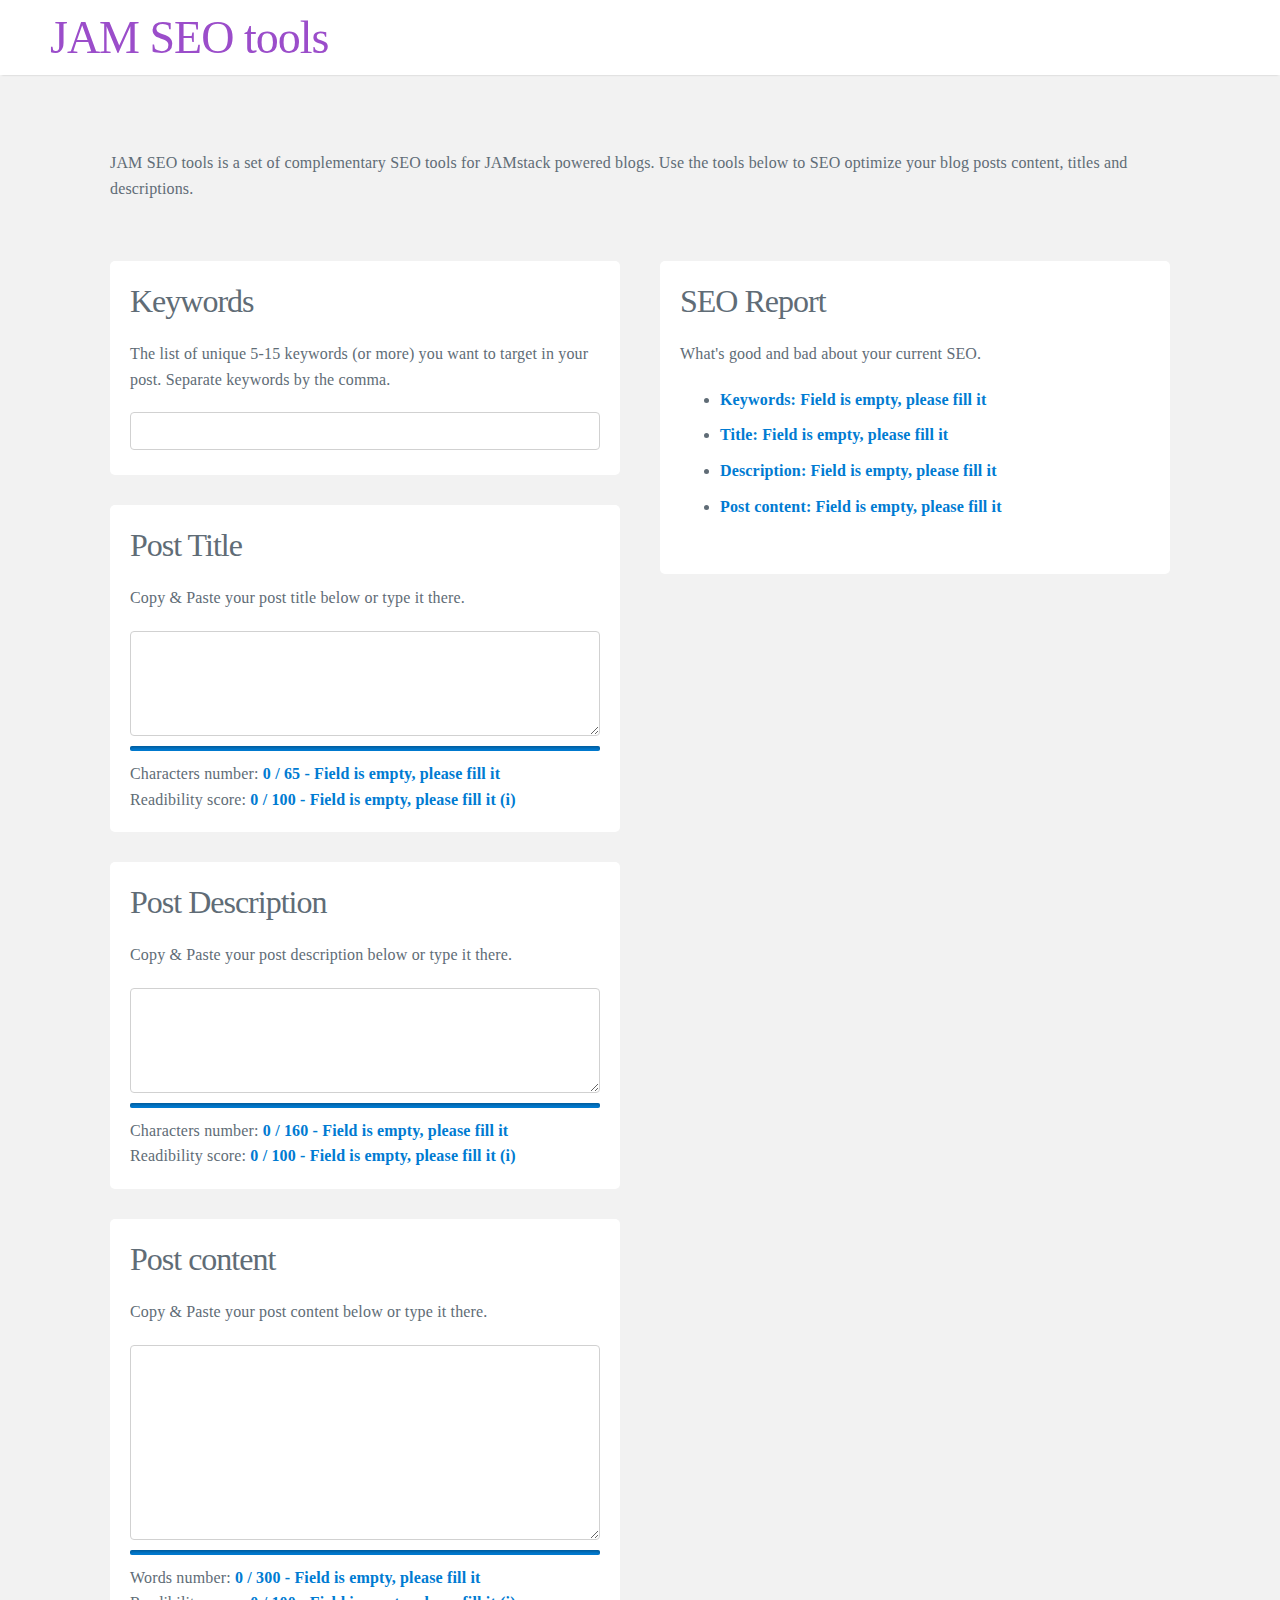
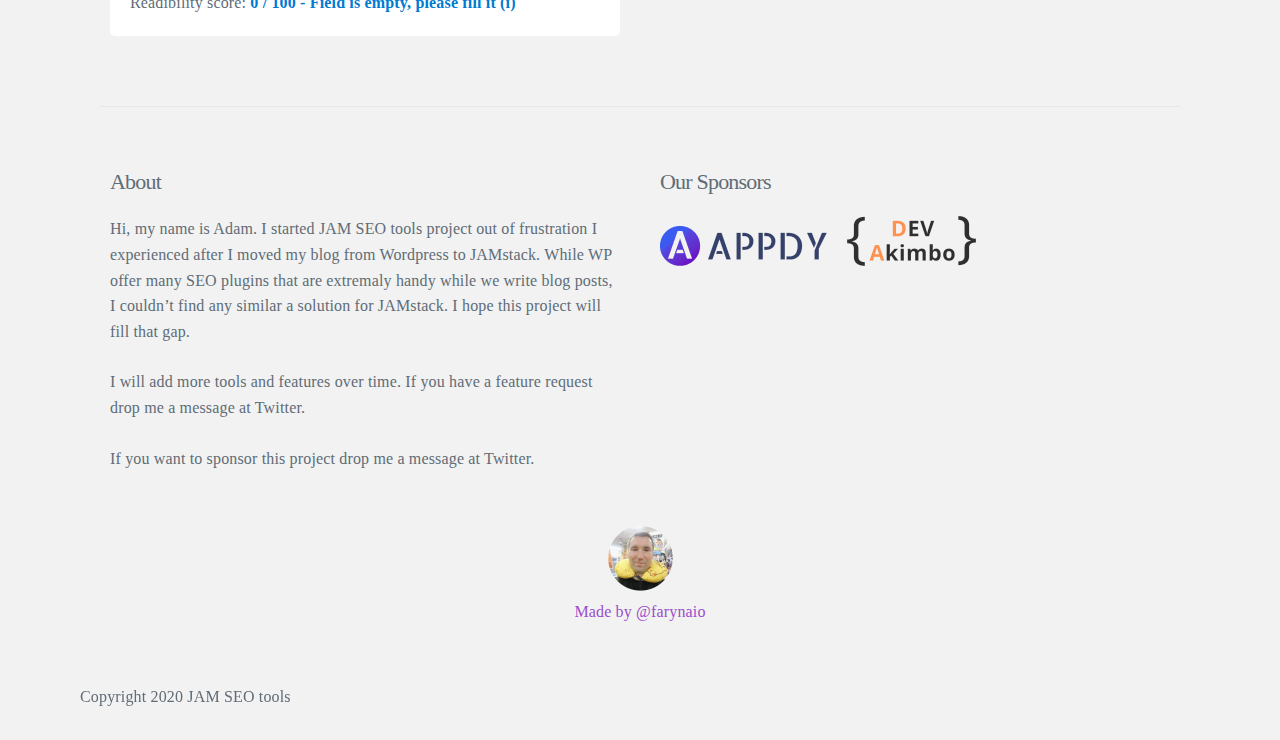
==== index.html @ 14923f4f "Updates" ====
<!DOCTYPE html><html lang="en"><head><meta charSet="utf-8"/><meta http-equiv="x-ua-compatible" content="ie=edge"/><meta name="viewport" content="width=device-width, initial-scale=1, shrink-to-fit=no"/><style data-href="/styles.03d7f6e89a02304f1a7d.css">*,:after,:before{box-sizing:inherit}html{box-sizing:border-box;font-size:62.5%}body{color:#606c76;font-family:Roboto,Helvetica Neue,Helvetica,Arial,sans-serif;font-size:1.6em;font-weight:300;letter-spacing:.01em;line-height:1.6}.button,button,input[type=button],input[type=reset],input[type=submit]{background-color:#9b4dca;border:.1rem solid #9b4dca;border-radius:.4rem;color:#fff;cursor:pointer;display:inline-block;font-size:1.1rem;font-weight:700;height:3.8rem;letter-spacing:.1rem;line-height:3.8rem;padding:0 3rem;text-align:center;text-decoration:none;text-transform:uppercase;white-space:nowrap}.button:focus,.button:hover,button:focus,button:hover,input[type=button]:focus,input[type=button]:hover,input[type=reset]:focus,input[type=reset]:hover,input[type=submit]:focus,input[type=submit]:hover{background-color:#606c76;border-color:#606c76;color:#fff;outline:0}.button[disabled],button[disabled],input[type=button][disabled],input[type=reset][disabled],input[type=submit][disabled]{cursor:default;opacity:.5}.button[disabled]:focus,.button[disabled]:hover,button[disabled]:focus,button[disabled]:hover,input[type=button][disabled]:focus,input[type=button][disabled]:hover,input[type=reset][disabled]:focus,input[type=reset][disabled]:hover,input[type=submit][disabled]:focus,input[type=submit][disabled]:hover{background-color:#9b4dca;border-color:#9b4dca}.button.button-outline,button.button-outline,input[type=button].button-outline,input[type=reset].button-outline,input[type=submit].button-outline{background-color:transparent;color:#9b4dca}.button.button-outline:focus,.button.button-outline:hover,button.button-outline:focus,button.button-outline:hover,input[type=button].button-outline:focus,input[type=button].button-outline:hover,input[type=reset].button-outline:focus,input[type=reset].button-outline:hover,input[type=submit].button-outline:focus,input[type=submit].button-outline:hover{background-color:transparent;border-color:#606c76;color:#606c76}.button.button-outline[disabled]:focus,.button.button-outline[disabled]:hover,button.button-outline[disabled]:focus,button.button-outline[disabled]:hover,input[type=button].button-outline[disabled]:focus,input[type=button].button-outline[disabled]:hover,input[type=reset].button-outline[disabled]:focus,input[type=reset].button-outline[disabled]:hover,input[type=submit].button-outline[disabled]:focus,input[type=submit].button-outline[disabled]:hover{border-color:inherit;color:#9b4dca}.button.button-clear,button.button-clear,input[type=button].button-clear,input[type=reset].button-clear,input[type=submit].button-clear{background-color:transparent;border-color:transparent;color:#9b4dca}.button.button-clear:focus,.button.button-clear:hover,button.button-clear:focus,button.button-clear:hover,input[type=button].button-clear:focus,input[type=button].button-clear:hover,input[type=reset].button-clear:focus,input[type=reset].button-clear:hover,input[type=submit].button-clear:focus,input[type=submit].button-clear:hover{background-color:transparent;border-color:transparent;color:#606c76}.button.button-clear[disabled]:focus,.button.button-clear[disabled]:hover,button.button-clear[disabled]:focus,button.button-clear[disabled]:hover,input[type=button].button-clear[disabled]:focus,input[type=button].button-clear[disabled]:hover,input[type=reset].button-clear[disabled]:focus,input[type=reset].button-clear[disabled]:hover,input[type=submit].button-clear[disabled]:focus,input[type=submit].button-clear[disabled]:hover{color:#9b4dca}hr{border:0;border-top:.1rem solid #f4f5f6;margin:3rem 0}input:not([type]),input[type=color],input[type=date],input[type=datetime-local],input[type=datetime],input[type=email],input[type=month],input[type=number],input[type=password],input[type=search],input[type=tel],input[type=text],input[type=url],input[type=week],select,textarea{-webkit-appearance:none;background-color:transparent;border:.1rem solid #d1d1d1;border-radius:.4rem;box-shadow:none;box-sizing:inherit;height:3.8rem;padding:.6rem 1rem .7rem;width:100%}input:not([type]):focus,input[type=color]:focus,input[type=date]:focus,input[type=datetime-local]:focus,input[type=datetime]:focus,input[type=email]:focus,input[type=month]:focus,input[type=number]:focus,input[type=password]:focus,input[type=search]:focus,input[type=tel]:focus,input[type=text]:focus,input[type=url]:focus,input[type=week]:focus,select:focus,textarea:focus{border-color:#9b4dca;outline:0}select{background:url('data:image/svg+xml;utf8,<svg xmlns="http://www.w3.org/2000/svg" viewBox="0 0 30 8" width="30"><path fill="%23d1d1d1" d="M0,0l6,8l6-8"/></svg>') 100% no-repeat;padding-right:3rem}select:focus{background-image:url('data:image/svg+xml;utf8,<svg xmlns="http://www.w3.org/2000/svg" viewBox="0 0 30 8" width="30"><path fill="%239b4dca" d="M0,0l6,8l6-8"/></svg>')}select[multiple]{background:none;height:auto}textarea{min-height:6.5rem}label,legend{display:block;font-size:1.6rem;font-weight:700;margin-bottom:.5rem}fieldset{border-width:0;padding:0}input[type=checkbox],input[type=radio]{display:inline}.label-inline{display:inline-block;font-weight:400;margin-left:.5rem}.container{margin:0 auto;max-width:112rem;padding:0 2rem;position:relative;width:100%}.row{display:flex;flex-direction:column;width:100%}.row,.row.row-no-padding,.row.row-no-padding>.column{padding:0}.row.row-wrap{flex-wrap:wrap}.row.row-top{align-items:flex-start}.row.row-bottom{align-items:flex-end}.row.row-center{align-items:center}.row.row-stretch{align-items:stretch}.row.row-baseline{align-items:baseline}.row .column{display:block;flex:1 1 auto;margin-left:0;max-width:100%;width:100%}.row .column.column-offset-10{margin-left:10%}.row .column.column-offset-20{margin-left:20%}.row .column.column-offset-25{margin-left:25%}.row .column.column-offset-33,.row .column.column-offset-34{margin-left:33.3333%}.row .column.column-offset-40{margin-left:40%}.row .column.column-offset-50{margin-left:50%}.row .column.column-offset-60{margin-left:60%}.row .column.column-offset-66,.row .column.column-offset-67{margin-left:66.6666%}.row .column.column-offset-75{margin-left:75%}.row .column.column-offset-80{margin-left:80%}.row .column.column-offset-90{margin-left:90%}.row .column.column-10{flex:0 0 10%;max-width:10%}.row .column.column-20{flex:0 0 20%;max-width:20%}.row .column.column-25{flex:0 0 25%;max-width:25%}.row .column.column-33,.row .column.column-34{flex:0 0 33.3333%;max-width:33.3333%}.row .column.column-40{flex:0 0 40%;max-width:40%}.row .column.column-50{flex:0 0 50%;max-width:50%}.row .column.column-60{flex:0 0 60%;max-width:60%}.row .column.column-66,.row .column.column-67{flex:0 0 66.6666%;max-width:66.6666%}.row .column.column-75{flex:0 0 75%;max-width:75%}.row .column.column-80{flex:0 0 80%;max-width:80%}.row .column.column-90{flex:0 0 90%;max-width:90%}.row .column .column-top{align-self:flex-start}.row .column .column-bottom{align-self:flex-end}.row .column .column-center{align-self:center}@media (min-width:40rem){.row{flex-direction:row;margin-left:-1rem;width:calc(100% + 2rem)}.row .column{margin-bottom:inherit;padding:0 1rem}}img{max-width:100%}a{color:#9b4dca;text-decoration:none}a:focus,a:hover{color:#606c76}.button,button,dd,dt,li{margin-bottom:1rem}fieldset,input,select,textarea{margin-bottom:1.5rem}blockquote,dl,figure,form,ol,p,pre,table,ul{margin-bottom:2.5rem}b,strong{font-weight:700}p{margin-top:0}h1,h2,h3,h4,h5,h6{font-weight:300;letter-spacing:-.1rem;margin-bottom:2rem;margin-top:0}h1{font-size:4.6rem;line-height:1.2}h2{font-size:3.6rem;line-height:1.25}h3{font-size:2.8rem;line-height:1.3}h4{font-size:2.2rem;letter-spacing:-.08rem;line-height:1.35}h5{font-size:1.8rem;letter-spacing:-.05rem;line-height:1.5}h6{font-size:1.6rem;letter-spacing:0;line-height:1.4}body{font-family:Rajdhani;background:#f2f2f2;margin:0}textarea{height:auto}input,textarea{font-family:Rajdhani;font-size:16px;color:#fff}.bold{font-weight:600}.box{padding:20px;border-radius:5px;margin-bottom:30px;background:#fff}.box p{margin-bottom:20px}.box h2{font-size:32px;line-height:40px}.container .row .column{max-width:100%}.report-colored{font-weight:600}.report-colored.empty{color:#007bd2}.report-colored.ok{color:#0cc34b}.report-colored.warn{color:#ffa700}.report-colored.error{color:#dd3811}.info{position:relative;cursor:help}.info:hover .tooltip{display:block}.tooltip{position:absolute;display:none;left:0;right:0;padding:10px;width:200px;height:100px;background:#fff;color:#606c76;z-index:1000;border:1px dashed #000}@media (min-width:40rem){.row .column{padding:0 2rem}}@font-face{font-family:Rajdhani;font-style:normal;font-display:swap;font-weight:400;src:url(/static/rajdhani-devanagari-400-normal-7cceccc30aea0e5b12dabc7e949dcc27.woff2) format("woff2"),url(/static/rajdhani-all-400-normal-070728e8e4121738df077ca58f9f8c74.woff) format("woff");unicode-range:U+0900-097f,U+1cd0-1cf6,U+1cf8-1cf9,U+200c-200d,U+20a8,U+20b9,U+25cc,U+a830-a839,U+a8e0-a8fb}@font-face{font-family:Rajdhani;font-style:normal;font-display:swap;font-weight:400;src:url(/static/rajdhani-latin-ext-400-normal-fae61af0973e22bbc3a00b58441e1508.woff2) format("woff2"),url(/static/rajdhani-all-400-normal-070728e8e4121738df077ca58f9f8c74.woff) format("woff");unicode-range:U+0100-024f,U+0259,U+1e??,U+2020,U+20a0-20ab,U+20ad-20cf,U+2113,U+2c60-2c7f,U+a720-a7ff}@font-face{font-family:Rajdhani;font-style:normal;font-display:swap;font-weight:400;src:url(/static/rajdhani-latin-400-normal-bacbead53f401d3aaae49fc416bdc5ad.woff2) format("woff2"),url(/static/rajdhani-all-400-normal-070728e8e4121738df077ca58f9f8c74.woff) format("woff");unicode-range:U+00??,U+0131,U+0152-0153,U+02bb-02bc,U+02c6,U+02da,U+02dc,U+2000-206f,U+2074,U+20ac,U+2122,U+2191,U+2193,U+2212,U+2215,U+feff,U+fffd}.header{position:fixed;display:inline-flex;justify-content:space-between;align-items:center;background-color:#fff;padding:15px 20px 15px 15px;z-index:3;left:0;right:0;box-shadow:0 2px 2px -2px rgba(0,0,0,.2)}.header.scrolled{padding:15px 30px 15px 15px}.header .menu{position:absolute;left:0;right:0;top:50px;max-height:0;margin:0;transition:max-height .2s ease-out}.header ul.menu{list-style:none;overflow:hidden;background-color:#fff}.header .search{margin:0 20px 20px}.header .search input{padding:3px 0;border-bottom:1px solid #e6e6e6}.header .search a{padding:0 10px}.header li a{padding:20px}.header .logo,.header li a{display:block;text-decoration:none}.header .logo{font-size:2em;width:150px;transition:width .2s linear}.header.scrolled .logo{width:120px;margin-left:10px}.header .menu-icon .navicon{background:#333;display:block;height:2px;position:relative;transition:background .2s ease-out;width:18px}.header .menu-icon .navicon:after,.header .menu-icon .navicon:before{background:#333;content:"";display:block;height:100%;position:absolute;transition:all .2s ease-out;width:100%}.header .menu-icon .navicon:before{top:5px}.header .menu-icon .navicon:after{top:-5px}.header .menu-btn{display:none}.header .menu-btn:checked~ul.menu{max-height:240px;overflow:visible}.header .menu-btn:checked~.menu-icon .navicon{background:transparent}.header .menu-btn:checked~.menu-icon .navicon:before{transform:rotate(-45deg)}.header .menu-btn:checked~.menu-icon .navicon:after{transform:rotate(45deg)}.header .menu-btn:checked~.menu-icon:not(.steps) .navicon:after,.header .menu-btn:checked~.menu-icon:not(.steps) .navicon:before{top:0}@media (min-width:768px){.header{padding:10px 30px}.header.scrolled .logo{width:150px;margin-left:20px}.header ul.menu{overflow:initial}.header .search{display:block;width:95px;margin-bottom:0}.header .logo{width:180px}.header .menu{position:static;max-height:none}.header li{float:left}.header li a{padding:0 20px}.header .menu-icon{display:none}}@media (min-width:1024px){.header{padding:10px 50px}.header .search{width:165px}}.main-footer{padding:30px 0;text-align:center}main{margin-left:auto;margin-right:auto;min-height:calc(100vh - 20px)}@media (min-width:768px){main{padding:75pt 30px 0}}@media (min-width:1024px){.main-footer,.main-header,main{max-width:825pt}}.analysers{margin-top:60px;margin-bottom:60px;padding-bottom:40px;border-bottom:1px solid #e4e8ed}.analysers .content{display:flex}.analysers .content>{padding:0 50px}.analysers form input,.analysers form textarea{display:block;width:100%;margin-bottom:5px}.analysers .progress .progress-bar{position:relative;display:block;background-color:#f5f5f5;border-radius:2px;box-shadow:inset 0 2px 3px rgba(0,0,0,.25);margin-bottom:10px}.analysers .progress .progress-bar>span{display:block;border-radius:2px;text-indent:-9999px;max-height:5px}.analysers .progress .colored{font-weight:600}.analysers .progress .progress-bar.empty{background-color:#007bd2}.analysers .progress .progress-bar.too-short>span{background-color:#ffa700}.analysers .progress .progress-bar.too-long>span{background-color:#dd3811}.analysers .progress .progress-bar.good>span{background-color:#0cc34b}.keyword-picker .synonyms-block{margin-top:30px}.text-analyzer .progress{margin-top:10px}.text-analyzer .progress-bar{width:100%}.report{position:-webkit-sticky;position:sticky;top:100px}.report ul{max-height:70vh;overflow-y:auto}.report li span{font-weight:600}.sponsors ul{padding-left:0;list-style:none}.sponsors li{display:inline-block;margin-right:20px}.made-by{text-align:center;margin:30px 0}.made-by img{margin:0}</style><meta name="generator" content="Gatsby 2.26.1"/><link rel="sitemap" type="application/xml" href="/sitemap.xml"/><title data-react-helmet="true">Home | JAM SEO tools</title><meta data-react-helmet="true" name="description" content="JAM SEO tools is a set of complementary SEO tools for JAMstack powered blogs. Use the tools below to SEO optimize your blog posts content, titles and descriptions."/><meta data-react-helmet="true" property="og:title" content="Home"/><meta data-react-helmet="true" property="og:description" content="JAM SEO tools is a set of complementary SEO tools for JAMstack powered blogs. Use the tools below to SEO optimize your blog posts content, titles and descriptions."/><meta data-react-helmet="true" property="og:type" content="website"/><meta data-react-helmet="true" name="twitter:card" content="summary"/><meta data-react-helmet="true" name="twitter:creator" content="@farynaio"/><meta data-react-helmet="true" name="twitter:title" content="Home"/><meta data-react-helmet="true" name="twitter:description" content="JAM SEO tools is a set of complementary SEO tools for JAMstack powered blogs. Use the tools below to SEO optimize your blog posts content, titles and descriptions."/><link rel="icon" href="/favicon-32x32.png?v=c3cee88407778ddb864dd77c94de4aa2" type="image/png"/><link rel="manifest" href="/manifest.webmanifest" crossorigin="anonymous"/><meta name="theme-color" content="#663399"/><link rel="apple-touch-icon" sizes="48x48" href="/icons/icon-48x48.png?v=c3cee88407778ddb864dd77c94de4aa2"/><link rel="apple-touch-icon" sizes="72x72" href="/icons/icon-72x72.png?v=c3cee88407778ddb864dd77c94de4aa2"/><link rel="apple-touch-icon" sizes="96x96" href="/icons/icon-96x96.png?v=c3cee88407778ddb864dd77c94de4aa2"/><link rel="apple-touch-icon" sizes="144x144" href="/icons/icon-144x144.png?v=c3cee88407778ddb864dd77c94de4aa2"/><link rel="apple-touch-icon" sizes="192x192" href="/icons/icon-192x192.png?v=c3cee88407778ddb864dd77c94de4aa2"/><link rel="apple-touch-icon" sizes="256x256" href="/icons/icon-256x256.png?v=c3cee88407778ddb864dd77c94de4aa2"/><link rel="apple-touch-icon" sizes="384x384" href="/icons/icon-384x384.png?v=c3cee88407778ddb864dd77c94de4aa2"/><link rel="apple-touch-icon" sizes="512x512" href="/icons/icon-512x512.png?v=c3cee88407778ddb864dd77c94de4aa2"/><link as="script" rel="preload" href="/webpack-runtime-9478fa4196e0de768e5b.js"/><link as="script" rel="preload" href="/framework-83e11af5cf111be5ad89.js"/><link as="script" rel="preload" href="/app-22715b5da4fa0fbb1c70.js"/><link as="script" rel="preload" href="/styles-407fe62976dc5310c43e.js"/><link as="script" rel="preload" href="/e50e9c162871c1d91fba5ce567a5656e16dc6783-40737cb51518258fb0af.js"/><link as="script" rel="preload" href="/component---src-pages-index-js-9b40a6d2747dbe49f031.js"/><link as="fetch" rel="preload" href="/page-data/index/page-data.json" crossorigin="anonymous"/><link as="fetch" rel="preload" href="/page-data/sq/d/1075440399.json" crossorigin="anonymous"/><link as="fetch" rel="preload" href="/page-data/sq/d/2568732120.json" crossorigin="anonymous"/><link as="fetch" rel="preload" href="/page-data/sq/d/2762187734.json" crossorigin="anonymous"/><link as="fetch" rel="preload" href="/page-data/sq/d/3159585216.json" crossorigin="anonymous"/><link as="fetch" rel="preload" href="/page-data/sq/d/3159585216.json" crossorigin="anonymous"/><link as="fetch" rel="preload" href="/page-data/app-data.json" crossorigin="anonymous"/></head><body><div id="___gatsby"><div style="outline:none" tabindex="-1" id="gatsby-focus-wrapper"><header class="header"><h1 style="margin:0"><a aria-current="page" class="" href="/">JAM SEO tools</a></h1></header><main class="container" style="padding-top:150px"><section class="row"><p class="column">JAM SEO tools<!-- --> is a set of complementary SEO tools for JAMstack powered blogs. Use the tools below to SEO optimize your blog posts content, titles and descriptions.</p></section><section class="analysers"><div class="row"><div class="column column-50"><form><section class="keyword-picker box"><h2>Keywords</h2><p>The list of unique 5-15 keywords (or more) you want to target in your post. Separate keywords by the comma.</p><input type="text" class="keyword-picker" name="keyword" value=""/></section><section class="text-analyzer box"><h2>Post Title</h2><p>Copy &amp; Paste your post title below or type it there.</p><textarea name="title" cols="30" rows="5"></textarea><div class="progress"><div class="progress-bar empty"><span style="width:0%">0</span></div><div class="progress-info">Characters<!-- --> number:<!-- --> <span class="report-colored empty">0<!-- --> / <!-- -->65<!-- --> - <!-- -->Field is empty, please fill it</span></div><div class="read-score">Readibility score:<!-- --> <span class="report-colored empty">0<!-- --> / 100 - <!-- -->Field is empty, please fill it<!-- --> <span class="info">(i)<span class="tooltip">The best text should contain short sentences and words.</span></span></span></div></div></section><section class="text-analyzer box"><h2>Post Description</h2><p>Copy &amp; Paste your post description below or type it there.</p><textarea name="description" cols="30" rows="5"></textarea><div class="progress"><div class="progress-bar empty"><span style="width:0%">0</span></div><div class="progress-info">Characters<!-- --> number:<!-- --> <span class="report-colored empty">0<!-- --> / <!-- -->160<!-- --> - <!-- -->Field is empty, please fill it</span></div><div class="read-score">Readibility score:<!-- --> <span class="report-colored empty">0<!-- --> / 100 - <!-- -->Field is empty, please fill it<!-- --> <span class="info">(i)<span class="tooltip">The best text should contain short sentences and words.</span></span></span></div></div></section><section class="text-analyzer box"><h2>Post content</h2><p>Copy &amp; Paste your post content below or type it there.</p><textarea name="content" cols="30" rows="10"></textarea><div class="progress"><div class="progress-bar empty"><span style="width:0%">0</span></div><div class="progress-info">Words<!-- --> number:<!-- --> <span class="report-colored empty">0<!-- --> / <!-- -->300<!-- --> - <!-- -->Field is empty, please fill it</span></div><div class="read-score">Readibility score:<!-- --> <span class="report-colored empty">0<!-- --> / 100 - <!-- -->Field is empty, please fill it<!-- --> <span class="info">(i)<span class="tooltip">The best text should contain short sentences and words.</span></span></span></div></div></section></form></div><div class="column column-offset-5 column-45 "><section class="report box"><h2>SEO Report</h2><p>What&#x27;s good and bad about your current SEO.</p><ul><li><span class="report-colored empty">Keywords<!-- -->: <!-- -->Field is empty, please fill it</span></li><li><span class="report-colored empty">Title<!-- -->: <!-- -->Field is empty, please fill it</span></li><li><span class="report-colored empty">Description<!-- -->: <!-- -->Field is empty, please fill it</span></li><li><span class="report-colored empty">Post content<!-- -->: <!-- -->Field is empty, please fill it</span></li></ul></section></div></div></section><section><div class="row"><div class="column column-50"><section class="block-of-text"><header><h4>About</h4></header><p>Hi, my name is Adam. I started JAM SEO tools project out of frustration I experienced after I moved my blog from Wordpress to JAMstack. While WP offer many SEO plugins that are extremaly handy while we write blog posts, I couldn’t find any similar a solution for JAMstack. I hope this project will fill that gap.</p><p>I will add more tools and features over time. If you have a feature request drop me a message at Twitter.</p><p>If you want to sponsor this project drop me a message at Twitter.</p></section></div><div class="column column-50 "><section class="sponsors"><header><h4>Our Sponsors</h4></header><ul><li><a href="https://appdy.co.uk/" title="Appdy" class="" rel="noopener noreferrer" target="_blank"><img alt="Logo of Appdy" src="[data-uri]"/></a></li><li><a href="https://devakimbo.com/" title="DEV Akimbo" class="" rel="noopener noreferrer" target="_blank"><img alt="Logo of DEV Akimbo" src="[data-uri]"/></a></li></ul></section></div></div></section><section class="made-by"><a href="https://twitter.com/farynaio/" title="Adam Faryna" class="" rel="noopener noreferrer" target="_blank"><img alt="Photo of Adam Faryna" src="[data-uri]"/><p>Made by <!-- -->@farynaio</p></a></section></main><footer class="main-footer container"><div class="row">Copyright <!-- -->2020<!-- --> <!-- -->JAM SEO tools</div></footer></div><div id="gatsby-announcer" style="position:absolute;top:0;width:1px;height:1px;padding:0;overflow:hidden;clip:rect(0, 0, 0, 0);white-space:nowrap;border:0" aria-live="assertive" aria-atomic="true"></div></div><script id="gatsby-script-loader">/*<![CDATA[*/window.pagePath="/";/*]]>*/</script><script id="gatsby-chunk-mapping">/*<![CDATA[*/window.___chunkMapping={"polyfill":["/polyfill-ca8adf9770cfeec4c092.js"],"app":["/app-22715b5da4fa0fbb1c70.js"],"component---cache-caches-gatsby-plugin-offline-app-shell-js":["/component---cache-caches-gatsby-plugin-offline-app-shell-js-b0556ce5127c1a3e2490.js"],"component---src-pages-404-js":["/component---src-pages-404-js-6a213e368e141bfc9a08.js"],"component---src-pages-index-js":["/component---src-pages-index-js-9b40a6d2747dbe49f031.js"]};/*]]>*/</script><script src="/polyfill-ca8adf9770cfeec4c092.js" nomodule=""></script><script src="/component---src-pages-index-js-9b40a6d2747dbe49f031.js" async=""></script><script src="/e50e9c162871c1d91fba5ce567a5656e16dc6783-40737cb51518258fb0af.js" async=""></script><script src="/styles-407fe62976dc5310c43e.js" async=""></script><script src="/app-22715b5da4fa0fbb1c70.js" async=""></script><script src="/framework-83e11af5cf111be5ad89.js" async=""></script><script src="/webpack-runtime-9478fa4196e0de768e5b.js" async=""></script></body></html>
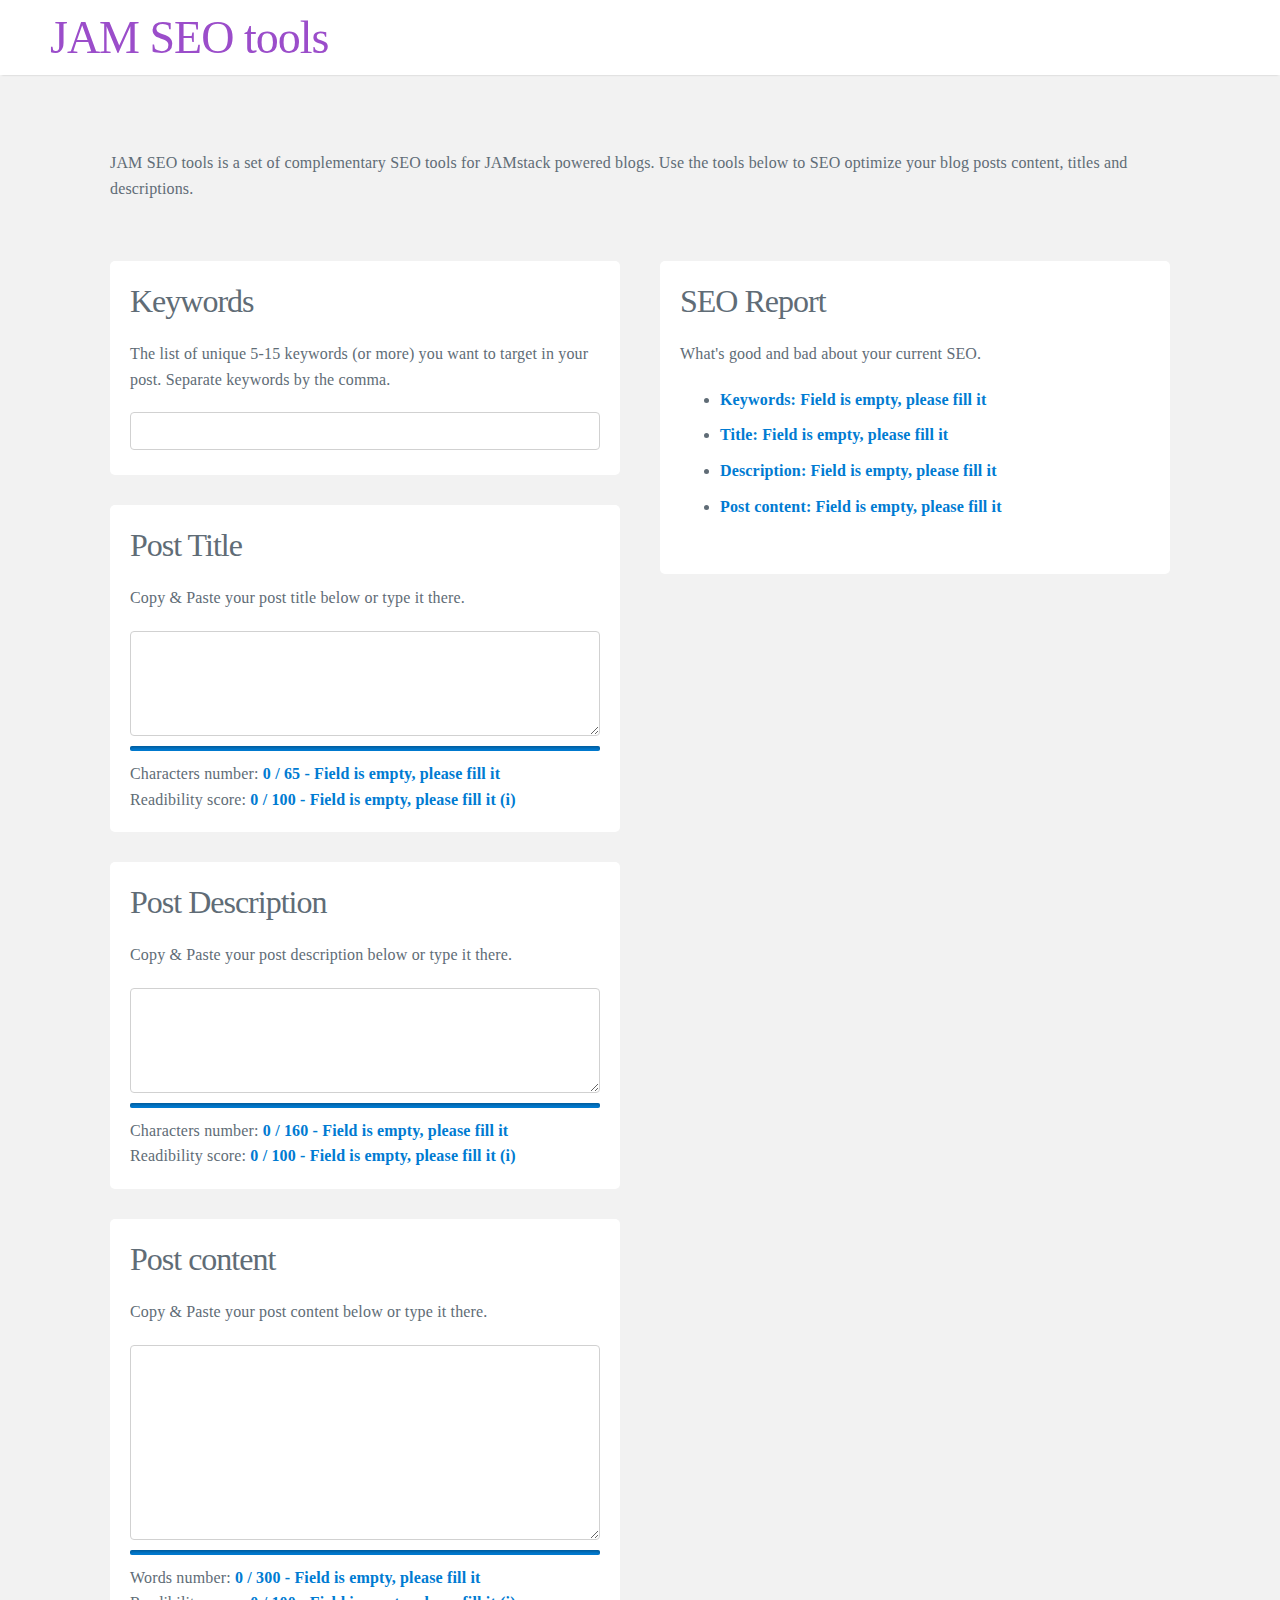
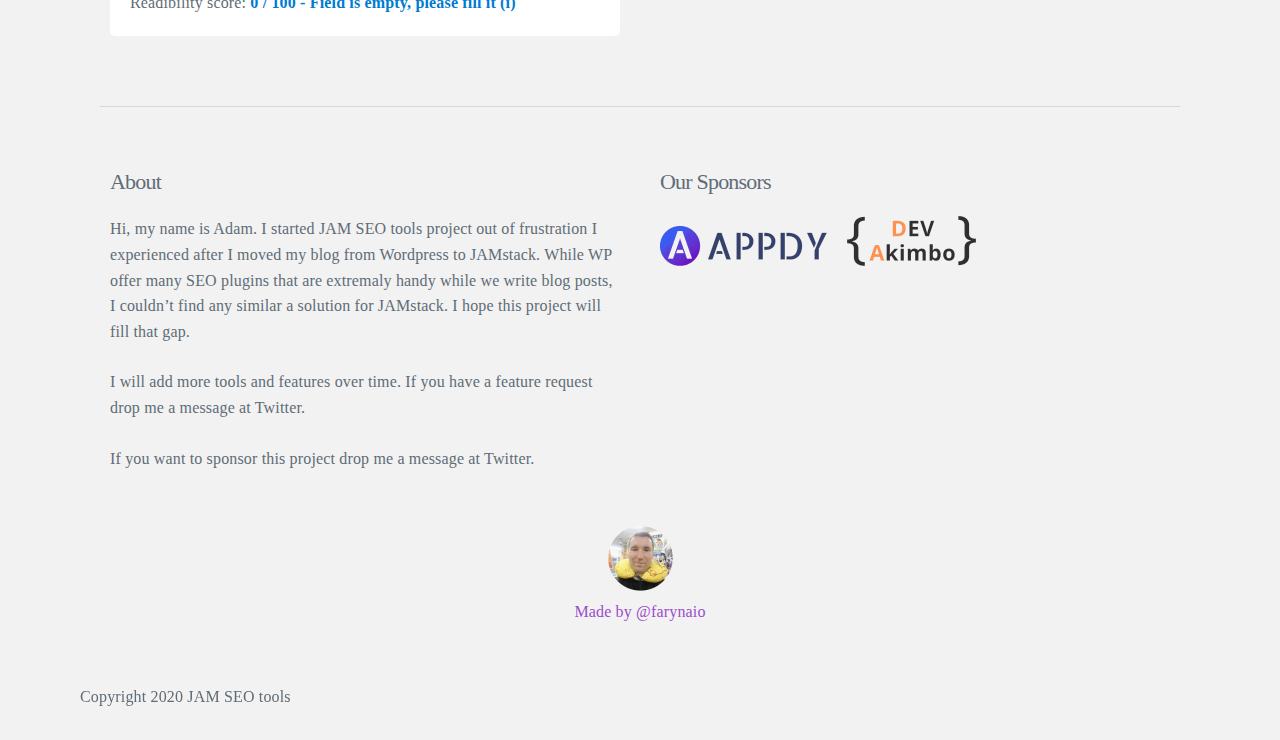
==== commit 459a5465: "Updates" ====
--- a/index.html
+++ b/index.html
@@ -1 +1,17 @@
-<!DOCTYPE html><html lang="en"><head><meta charSet="utf-8"/><meta http-equiv="x-ua-compatible" content="ie=edge"/><meta name="viewport" content="width=device-width, initial-scale=1, shrink-to-fit=no"/><style data-href="/styles.03d7f6e89a02304f1a7d.css">*,:after,:before{box-sizing:inherit}html{box-sizing:border-box;font-size:62.5%}body{color:#606c76;font-family:Roboto,Helvetica Neue,Helvetica,Arial,sans-serif;font-size:1.6em;font-weight:300;letter-spacing:.01em;line-height:1.6}.button,button,input[type=button],input[type=reset],input[type=submit]{background-color:#9b4dca;border:.1rem solid #9b4dca;border-radius:.4rem;color:#fff;cursor:pointer;display:inline-block;font-size:1.1rem;font-weight:700;height:3.8rem;letter-spacing:.1rem;line-height:3.8rem;padding:0 3rem;text-align:center;text-decoration:none;text-transform:uppercase;white-space:nowrap}.button:focus,.button:hover,button:focus,button:hover,input[type=button]:focus,input[type=button]:hover,input[type=reset]:focus,input[type=reset]:hover,input[type=submit]:focus,input[type=submit]:hover{background-color:#606c76;border-color:#606c76;color:#fff;outline:0}.button[disabled],button[disabled],input[type=button][disabled],input[type=reset][disabled],input[type=submit][disabled]{cursor:default;opacity:.5}.button[disabled]:focus,.button[disabled]:hover,button[disabled]:focus,button[disabled]:hover,input[type=button][disabled]:focus,input[type=button][disabled]:hover,input[type=reset][disabled]:focus,input[type=reset][disabled]:hover,input[type=submit][disabled]:focus,input[type=submit][disabled]:hover{background-color:#9b4dca;border-color:#9b4dca}.button.button-outline,button.button-outline,input[type=button].button-outline,input[type=reset].button-outline,input[type=submit].button-outline{background-color:transparent;color:#9b4dca}.button.button-outline:focus,.button.button-outline:hover,button.button-outline:focus,button.button-outline:hover,input[type=button].button-outline:focus,input[type=button].button-outline:hover,input[type=reset].button-outline:focus,input[type=reset].button-outline:hover,input[type=submit].button-outline:focus,input[type=submit].button-outline:hover{background-color:transparent;border-color:#606c76;color:#606c76}.button.button-outline[disabled]:focus,.button.button-outline[disabled]:hover,button.button-outline[disabled]:focus,button.button-outline[disabled]:hover,input[type=button].button-outline[disabled]:focus,input[type=button].button-outline[disabled]:hover,input[type=reset].button-outline[disabled]:focus,input[type=reset].button-outline[disabled]:hover,input[type=submit].button-outline[disabled]:focus,input[type=submit].button-outline[disabled]:hover{border-color:inherit;color:#9b4dca}.button.button-clear,button.button-clear,input[type=button].button-clear,input[type=reset].button-clear,input[type=submit].button-clear{background-color:transparent;border-color:transparent;color:#9b4dca}.button.button-clear:focus,.button.button-clear:hover,button.button-clear:focus,button.button-clear:hover,input[type=button].button-clear:focus,input[type=button].button-clear:hover,input[type=reset].button-clear:focus,input[type=reset].button-clear:hover,input[type=submit].button-clear:focus,input[type=submit].button-clear:hover{background-color:transparent;border-color:transparent;color:#606c76}.button.button-clear[disabled]:focus,.button.button-clear[disabled]:hover,button.button-clear[disabled]:focus,button.button-clear[disabled]:hover,input[type=button].button-clear[disabled]:focus,input[type=button].button-clear[disabled]:hover,input[type=reset].button-clear[disabled]:focus,input[type=reset].button-clear[disabled]:hover,input[type=submit].button-clear[disabled]:focus,input[type=submit].button-clear[disabled]:hover{color:#9b4dca}hr{border:0;border-top:.1rem solid #f4f5f6;margin:3rem 0}input:not([type]),input[type=color],input[type=date],input[type=datetime-local],input[type=datetime],input[type=email],input[type=month],input[type=number],input[type=password],input[type=search],input[type=tel],input[type=text],input[type=url],input[type=week],select,textarea{-webkit-appearance:none;background-color:transparent;border:.1rem solid #d1d1d1;border-radius:.4rem;box-shadow:none;box-sizing:inherit;height:3.8rem;padding:.6rem 1rem .7rem;width:100%}input:not([type]):focus,input[type=color]:focus,input[type=date]:focus,input[type=datetime-local]:focus,input[type=datetime]:focus,input[type=email]:focus,input[type=month]:focus,input[type=number]:focus,input[type=password]:focus,input[type=search]:focus,input[type=tel]:focus,input[type=text]:focus,input[type=url]:focus,input[type=week]:focus,select:focus,textarea:focus{border-color:#9b4dca;outline:0}select{background:url('data:image/svg+xml;utf8,<svg xmlns="http://www.w3.org/2000/svg" viewBox="0 0 30 8" width="30"><path fill="%23d1d1d1" d="M0,0l6,8l6-8"/></svg>') 100% no-repeat;padding-right:3rem}select:focus{background-image:url('data:image/svg+xml;utf8,<svg xmlns="http://www.w3.org/2000/svg" viewBox="0 0 30 8" width="30"><path fill="%239b4dca" d="M0,0l6,8l6-8"/></svg>')}select[multiple]{background:none;height:auto}textarea{min-height:6.5rem}label,legend{display:block;font-size:1.6rem;font-weight:700;margin-bottom:.5rem}fieldset{border-width:0;padding:0}input[type=checkbox],input[type=radio]{display:inline}.label-inline{display:inline-block;font-weight:400;margin-left:.5rem}.container{margin:0 auto;max-width:112rem;padding:0 2rem;position:relative;width:100%}.row{display:flex;flex-direction:column;width:100%}.row,.row.row-no-padding,.row.row-no-padding>.column{padding:0}.row.row-wrap{flex-wrap:wrap}.row.row-top{align-items:flex-start}.row.row-bottom{align-items:flex-end}.row.row-center{align-items:center}.row.row-stretch{align-items:stretch}.row.row-baseline{align-items:baseline}.row .column{display:block;flex:1 1 auto;margin-left:0;max-width:100%;width:100%}.row .column.column-offset-10{margin-left:10%}.row .column.column-offset-20{margin-left:20%}.row .column.column-offset-25{margin-left:25%}.row .column.column-offset-33,.row .column.column-offset-34{margin-left:33.3333%}.row .column.column-offset-40{margin-left:40%}.row .column.column-offset-50{margin-left:50%}.row .column.column-offset-60{margin-left:60%}.row .column.column-offset-66,.row .column.column-offset-67{margin-left:66.6666%}.row .column.column-offset-75{margin-left:75%}.row .column.column-offset-80{margin-left:80%}.row .column.column-offset-90{margin-left:90%}.row .column.column-10{flex:0 0 10%;max-width:10%}.row .column.column-20{flex:0 0 20%;max-width:20%}.row .column.column-25{flex:0 0 25%;max-width:25%}.row .column.column-33,.row .column.column-34{flex:0 0 33.3333%;max-width:33.3333%}.row .column.column-40{flex:0 0 40%;max-width:40%}.row .column.column-50{flex:0 0 50%;max-width:50%}.row .column.column-60{flex:0 0 60%;max-width:60%}.row .column.column-66,.row .column.column-67{flex:0 0 66.6666%;max-width:66.6666%}.row .column.column-75{flex:0 0 75%;max-width:75%}.row .column.column-80{flex:0 0 80%;max-width:80%}.row .column.column-90{flex:0 0 90%;max-width:90%}.row .column .column-top{align-self:flex-start}.row .column .column-bottom{align-self:flex-end}.row .column .column-center{align-self:center}@media (min-width:40rem){.row{flex-direction:row;margin-left:-1rem;width:calc(100% + 2rem)}.row .column{margin-bottom:inherit;padding:0 1rem}}img{max-width:100%}a{color:#9b4dca;text-decoration:none}a:focus,a:hover{color:#606c76}.button,button,dd,dt,li{margin-bottom:1rem}fieldset,input,select,textarea{margin-bottom:1.5rem}blockquote,dl,figure,form,ol,p,pre,table,ul{margin-bottom:2.5rem}b,strong{font-weight:700}p{margin-top:0}h1,h2,h3,h4,h5,h6{font-weight:300;letter-spacing:-.1rem;margin-bottom:2rem;margin-top:0}h1{font-size:4.6rem;line-height:1.2}h2{font-size:3.6rem;line-height:1.25}h3{font-size:2.8rem;line-height:1.3}h4{font-size:2.2rem;letter-spacing:-.08rem;line-height:1.35}h5{font-size:1.8rem;letter-spacing:-.05rem;line-height:1.5}h6{font-size:1.6rem;letter-spacing:0;line-height:1.4}body{font-family:Rajdhani;background:#f2f2f2;margin:0}textarea{height:auto}input,textarea{font-family:Rajdhani;font-size:16px;color:#fff}.bold{font-weight:600}.box{padding:20px;border-radius:5px;margin-bottom:30px;background:#fff}.box p{margin-bottom:20px}.box h2{font-size:32px;line-height:40px}.container .row .column{max-width:100%}.report-colored{font-weight:600}.report-colored.empty{color:#007bd2}.report-colored.ok{color:#0cc34b}.report-colored.warn{color:#ffa700}.report-colored.error{color:#dd3811}.info{position:relative;cursor:help}.info:hover .tooltip{display:block}.tooltip{position:absolute;display:none;left:0;right:0;padding:10px;width:200px;height:100px;background:#fff;color:#606c76;z-index:1000;border:1px dashed #000}@media (min-width:40rem){.row .column{padding:0 2rem}}@font-face{font-family:Rajdhani;font-style:normal;font-display:swap;font-weight:400;src:url(/static/rajdhani-devanagari-400-normal-7cceccc30aea0e5b12dabc7e949dcc27.woff2) format("woff2"),url(/static/rajdhani-all-400-normal-070728e8e4121738df077ca58f9f8c74.woff) format("woff");unicode-range:U+0900-097f,U+1cd0-1cf6,U+1cf8-1cf9,U+200c-200d,U+20a8,U+20b9,U+25cc,U+a830-a839,U+a8e0-a8fb}@font-face{font-family:Rajdhani;font-style:normal;font-display:swap;font-weight:400;src:url(/static/rajdhani-latin-ext-400-normal-fae61af0973e22bbc3a00b58441e1508.woff2) format("woff2"),url(/static/rajdhani-all-400-normal-070728e8e4121738df077ca58f9f8c74.woff) format("woff");unicode-range:U+0100-024f,U+0259,U+1e??,U+2020,U+20a0-20ab,U+20ad-20cf,U+2113,U+2c60-2c7f,U+a720-a7ff}@font-face{font-family:Rajdhani;font-style:normal;font-display:swap;font-weight:400;src:url(/static/rajdhani-latin-400-normal-bacbead53f401d3aaae49fc416bdc5ad.woff2) format("woff2"),url(/static/rajdhani-all-400-normal-070728e8e4121738df077ca58f9f8c74.woff) format("woff");unicode-range:U+00??,U+0131,U+0152-0153,U+02bb-02bc,U+02c6,U+02da,U+02dc,U+2000-206f,U+2074,U+20ac,U+2122,U+2191,U+2193,U+2212,U+2215,U+feff,U+fffd}.header{position:fixed;display:inline-flex;justify-content:space-between;align-items:center;background-color:#fff;padding:15px 20px 15px 15px;z-index:3;left:0;right:0;box-shadow:0 2px 2px -2px rgba(0,0,0,.2)}.header.scrolled{padding:15px 30px 15px 15px}.header .menu{position:absolute;left:0;right:0;top:50px;max-height:0;margin:0;transition:max-height .2s ease-out}.header ul.menu{list-style:none;overflow:hidden;background-color:#fff}.header .search{margin:0 20px 20px}.header .search input{padding:3px 0;border-bottom:1px solid #e6e6e6}.header .search a{padding:0 10px}.header li a{padding:20px}.header .logo,.header li a{display:block;text-decoration:none}.header .logo{font-size:2em;width:150px;transition:width .2s linear}.header.scrolled .logo{width:120px;margin-left:10px}.header .menu-icon .navicon{background:#333;display:block;height:2px;position:relative;transition:background .2s ease-out;width:18px}.header .menu-icon .navicon:after,.header .menu-icon .navicon:before{background:#333;content:"";display:block;height:100%;position:absolute;transition:all .2s ease-out;width:100%}.header .menu-icon .navicon:before{top:5px}.header .menu-icon .navicon:after{top:-5px}.header .menu-btn{display:none}.header .menu-btn:checked~ul.menu{max-height:240px;overflow:visible}.header .menu-btn:checked~.menu-icon .navicon{background:transparent}.header .menu-btn:checked~.menu-icon .navicon:before{transform:rotate(-45deg)}.header .menu-btn:checked~.menu-icon .navicon:after{transform:rotate(45deg)}.header .menu-btn:checked~.menu-icon:not(.steps) .navicon:after,.header .menu-btn:checked~.menu-icon:not(.steps) .navicon:before{top:0}@media (min-width:768px){.header{padding:10px 30px}.header.scrolled .logo{width:150px;margin-left:20px}.header ul.menu{overflow:initial}.header .search{display:block;width:95px;margin-bottom:0}.header .logo{width:180px}.header .menu{position:static;max-height:none}.header li{float:left}.header li a{padding:0 20px}.header .menu-icon{display:none}}@media (min-width:1024px){.header{padding:10px 50px}.header .search{width:165px}}.main-footer{padding:30px 0;text-align:center}main{margin-left:auto;margin-right:auto;min-height:calc(100vh - 20px)}@media (min-width:768px){main{padding:75pt 30px 0}}@media (min-width:1024px){.main-footer,.main-header,main{max-width:825pt}}.analysers{margin-top:60px;margin-bottom:60px;padding-bottom:40px;border-bottom:1px solid #e4e8ed}.analysers .content{display:flex}.analysers .content>{padding:0 50px}.analysers form input,.analysers form textarea{display:block;width:100%;margin-bottom:5px}.analysers .progress .progress-bar{position:relative;display:block;background-color:#f5f5f5;border-radius:2px;box-shadow:inset 0 2px 3px rgba(0,0,0,.25);margin-bottom:10px}.analysers .progress .progress-bar>span{display:block;border-radius:2px;text-indent:-9999px;max-height:5px}.analysers .progress .colored{font-weight:600}.analysers .progress .progress-bar.empty{background-color:#007bd2}.analysers .progress .progress-bar.too-short>span{background-color:#ffa700}.analysers .progress .progress-bar.too-long>span{background-color:#dd3811}.analysers .progress .progress-bar.good>span{background-color:#0cc34b}.keyword-picker .synonyms-block{margin-top:30px}.text-analyzer .progress{margin-top:10px}.text-analyzer .progress-bar{width:100%}.report{position:-webkit-sticky;position:sticky;top:100px}.report ul{max-height:70vh;overflow-y:auto}.report li span{font-weight:600}.sponsors ul{padding-left:0;list-style:none}.sponsors li{display:inline-block;margin-right:20px}.made-by{text-align:center;margin:30px 0}.made-by img{margin:0}</style><meta name="generator" content="Gatsby 2.26.1"/><link rel="sitemap" type="application/xml" href="/sitemap.xml"/><title data-react-helmet="true">Home | JAM SEO tools</title><meta data-react-helmet="true" name="description" content="JAM SEO tools is a set of complementary SEO tools for JAMstack powered blogs. Use the tools below to SEO optimize your blog posts content, titles and descriptions."/><meta data-react-helmet="true" property="og:title" content="Home"/><meta data-react-helmet="true" property="og:description" content="JAM SEO tools is a set of complementary SEO tools for JAMstack powered blogs. Use the tools below to SEO optimize your blog posts content, titles and descriptions."/><meta data-react-helmet="true" property="og:type" content="website"/><meta data-react-helmet="true" name="twitter:card" content="summary"/><meta data-react-helmet="true" name="twitter:creator" content="@farynaio"/><meta data-react-helmet="true" name="twitter:title" content="Home"/><meta data-react-helmet="true" name="twitter:description" content="JAM SEO tools is a set of complementary SEO tools for JAMstack powered blogs. Use the tools below to SEO optimize your blog posts content, titles and descriptions."/><link rel="icon" href="/favicon-32x32.png?v=c3cee88407778ddb864dd77c94de4aa2" type="image/png"/><link rel="manifest" href="/manifest.webmanifest" crossorigin="anonymous"/><meta name="theme-color" content="#663399"/><link rel="apple-touch-icon" sizes="48x48" href="/icons/icon-48x48.png?v=c3cee88407778ddb864dd77c94de4aa2"/><link rel="apple-touch-icon" sizes="72x72" href="/icons/icon-72x72.png?v=c3cee88407778ddb864dd77c94de4aa2"/><link rel="apple-touch-icon" sizes="96x96" href="/icons/icon-96x96.png?v=c3cee88407778ddb864dd77c94de4aa2"/><link rel="apple-touch-icon" sizes="144x144" href="/icons/icon-144x144.png?v=c3cee88407778ddb864dd77c94de4aa2"/><link rel="apple-touch-icon" sizes="192x192" href="/icons/icon-192x192.png?v=c3cee88407778ddb864dd77c94de4aa2"/><link rel="apple-touch-icon" sizes="256x256" href="/icons/icon-256x256.png?v=c3cee88407778ddb864dd77c94de4aa2"/><link rel="apple-touch-icon" sizes="384x384" href="/icons/icon-384x384.png?v=c3cee88407778ddb864dd77c94de4aa2"/><link rel="apple-touch-icon" sizes="512x512" href="/icons/icon-512x512.png?v=c3cee88407778ddb864dd77c94de4aa2"/><link as="script" rel="preload" href="/webpack-runtime-9478fa4196e0de768e5b.js"/><link as="script" rel="preload" href="/framework-83e11af5cf111be5ad89.js"/><link as="script" rel="preload" href="/app-22715b5da4fa0fbb1c70.js"/><link as="script" rel="preload" href="/styles-407fe62976dc5310c43e.js"/><link as="script" rel="preload" href="/e50e9c162871c1d91fba5ce567a5656e16dc6783-40737cb51518258fb0af.js"/><link as="script" rel="preload" href="/component---src-pages-index-js-9b40a6d2747dbe49f031.js"/><link as="fetch" rel="preload" href="/page-data/index/page-data.json" crossorigin="anonymous"/><link as="fetch" rel="preload" href="/page-data/sq/d/1075440399.json" crossorigin="anonymous"/><link as="fetch" rel="preload" href="/page-data/sq/d/2568732120.json" crossorigin="anonymous"/><link as="fetch" rel="preload" href="/page-data/sq/d/2762187734.json" crossorigin="anonymous"/><link as="fetch" rel="preload" href="/page-data/sq/d/3159585216.json" crossorigin="anonymous"/><link as="fetch" rel="preload" href="/page-data/sq/d/3159585216.json" crossorigin="anonymous"/><link as="fetch" rel="preload" href="/page-data/app-data.json" crossorigin="anonymous"/></head><body><div id="___gatsby"><div style="outline:none" tabindex="-1" id="gatsby-focus-wrapper"><header class="header"><h1 style="margin:0"><a aria-current="page" class="" href="/">JAM SEO tools</a></h1></header><main class="container" style="padding-top:150px"><section class="row"><p class="column">JAM SEO tools<!-- --> is a set of complementary SEO tools for JAMstack powered blogs. Use the tools below to SEO optimize your blog posts content, titles and descriptions.</p></section><section class="analysers"><div class="row"><div class="column column-50"><form><section class="keyword-picker box"><h2>Keywords</h2><p>The list of unique 5-15 keywords (or more) you want to target in your post. Separate keywords by the comma.</p><input type="text" class="keyword-picker" name="keyword" value=""/></section><section class="text-analyzer box"><h2>Post Title</h2><p>Copy &amp; Paste your post title below or type it there.</p><textarea name="title" cols="30" rows="5"></textarea><div class="progress"><div class="progress-bar empty"><span style="width:0%">0</span></div><div class="progress-info">Characters<!-- --> number:<!-- --> <span class="report-colored empty">0<!-- --> / <!-- -->65<!-- --> - <!-- -->Field is empty, please fill it</span></div><div class="read-score">Readibility score:<!-- --> <span class="report-colored empty">0<!-- --> / 100 - <!-- -->Field is empty, please fill it<!-- --> <span class="info">(i)<span class="tooltip">The best text should contain short sentences and words.</span></span></span></div></div></section><section class="text-analyzer box"><h2>Post Description</h2><p>Copy &amp; Paste your post description below or type it there.</p><textarea name="description" cols="30" rows="5"></textarea><div class="progress"><div class="progress-bar empty"><span style="width:0%">0</span></div><div class="progress-info">Characters<!-- --> number:<!-- --> <span class="report-colored empty">0<!-- --> / <!-- -->160<!-- --> - <!-- -->Field is empty, please fill it</span></div><div class="read-score">Readibility score:<!-- --> <span class="report-colored empty">0<!-- --> / 100 - <!-- -->Field is empty, please fill it<!-- --> <span class="info">(i)<span class="tooltip">The best text should contain short sentences and words.</span></span></span></div></div></section><section class="text-analyzer box"><h2>Post content</h2><p>Copy &amp; Paste your post content below or type it there.</p><textarea name="content" cols="30" rows="10"></textarea><div class="progress"><div class="progress-bar empty"><span style="width:0%">0</span></div><div class="progress-info">Words<!-- --> number:<!-- --> <span class="report-colored empty">0<!-- --> / <!-- -->300<!-- --> - <!-- -->Field is empty, please fill it</span></div><div class="read-score">Readibility score:<!-- --> <span class="report-colored empty">0<!-- --> / 100 - <!-- -->Field is empty, please fill it<!-- --> <span class="info">(i)<span class="tooltip">The best text should contain short sentences and words.</span></span></span></div></div></section></form></div><div class="column column-offset-5 column-45 "><section class="report box"><h2>SEO Report</h2><p>What&#x27;s good and bad about your current SEO.</p><ul><li><span class="report-colored empty">Keywords<!-- -->: <!-- -->Field is empty, please fill it</span></li><li><span class="report-colored empty">Title<!-- -->: <!-- -->Field is empty, please fill it</span></li><li><span class="report-colored empty">Description<!-- -->: <!-- -->Field is empty, please fill it</span></li><li><span class="report-colored empty">Post content<!-- -->: <!-- -->Field is empty, please fill it</span></li></ul></section></div></div></section><section><div class="row"><div class="column column-50"><section class="block-of-text"><header><h4>About</h4></header><p>Hi, my name is Adam. I started JAM SEO tools project out of frustration I experienced after I moved my blog from Wordpress to JAMstack. While WP offer many SEO plugins that are extremaly handy while we write blog posts, I couldn’t find any similar a solution for JAMstack. I hope this project will fill that gap.</p><p>I will add more tools and features over time. If you have a feature request drop me a message at Twitter.</p><p>If you want to sponsor this project drop me a message at Twitter.</p></section></div><div class="column column-50 "><section class="sponsors"><header><h4>Our Sponsors</h4></header><ul><li><a href="https://appdy.co.uk/" title="Appdy" class="" rel="noopener noreferrer" target="_blank"><img alt="Logo of Appdy" src="[data-uri]"/></a></li><li><a href="https://devakimbo.com/" title="DEV Akimbo" class="" rel="noopener noreferrer" target="_blank"><img alt="Logo of DEV Akimbo" src="[data-uri]"/></a></li></ul></section></div></div></section><section class="made-by"><a href="https://twitter.com/farynaio/" title="Adam Faryna" class="" rel="noopener noreferrer" target="_blank"><img alt="Photo of Adam Faryna" src="[data-uri]"/><p>Made by <!-- -->@farynaio</p></a></section></main><footer class="main-footer container"><div class="row">Copyright <!-- -->2020<!-- --> <!-- -->JAM SEO tools</div></footer></div><div id="gatsby-announcer" style="position:absolute;top:0;width:1px;height:1px;padding:0;overflow:hidden;clip:rect(0, 0, 0, 0);white-space:nowrap;border:0" aria-live="assertive" aria-atomic="true"></div></div><script id="gatsby-script-loader">/*<![CDATA[*/window.pagePath="/";/*]]>*/</script><script id="gatsby-chunk-mapping">/*<![CDATA[*/window.___chunkMapping={"polyfill":["/polyfill-ca8adf9770cfeec4c092.js"],"app":["/app-22715b5da4fa0fbb1c70.js"],"component---cache-caches-gatsby-plugin-offline-app-shell-js":["/component---cache-caches-gatsby-plugin-offline-app-shell-js-b0556ce5127c1a3e2490.js"],"component---src-pages-404-js":["/component---src-pages-404-js-6a213e368e141bfc9a08.js"],"component---src-pages-index-js":["/component---src-pages-index-js-9b40a6d2747dbe49f031.js"]};/*]]>*/</script><script src="/polyfill-ca8adf9770cfeec4c092.js" nomodule=""></script><script src="/component---src-pages-index-js-9b40a6d2747dbe49f031.js" async=""></script><script src="/e50e9c162871c1d91fba5ce567a5656e16dc6783-40737cb51518258fb0af.js" async=""></script><script src="/styles-407fe62976dc5310c43e.js" async=""></script><script src="/app-22715b5da4fa0fbb1c70.js" async=""></script><script src="/framework-83e11af5cf111be5ad89.js" async=""></script><script src="/webpack-runtime-9478fa4196e0de768e5b.js" async=""></script></body></html>+<!DOCTYPE html><html lang="en"><head><meta charSet="utf-8"/><meta http-equiv="x-ua-compatible" content="ie=edge"/><meta name="viewport" content="width=device-width, initial-scale=1, shrink-to-fit=no"/><style data-href="/styles.13f220726b036c1ebbb2.css">*,:after,:before{box-sizing:inherit}html{box-sizing:border-box;font-size:62.5%}body{color:#606c76;font-family:Roboto,Helvetica Neue,Helvetica,Arial,sans-serif;font-size:1.6em;font-weight:300;letter-spacing:.01em;line-height:1.6}.button,button,input[type=button],input[type=reset],input[type=submit]{background-color:#9b4dca;border:.1rem solid #9b4dca;border-radius:.4rem;color:#fff;cursor:pointer;display:inline-block;font-size:1.1rem;font-weight:700;height:3.8rem;letter-spacing:.1rem;line-height:3.8rem;padding:0 3rem;text-align:center;text-decoration:none;text-transform:uppercase;white-space:nowrap}.button:focus,.button:hover,button:focus,button:hover,input[type=button]:focus,input[type=button]:hover,input[type=reset]:focus,input[type=reset]:hover,input[type=submit]:focus,input[type=submit]:hover{background-color:#606c76;border-color:#606c76;color:#fff;outline:0}.button[disabled],button[disabled],input[type=button][disabled],input[type=reset][disabled],input[type=submit][disabled]{cursor:default;opacity:.5}.button[disabled]:focus,.button[disabled]:hover,button[disabled]:focus,button[disabled]:hover,input[type=button][disabled]:focus,input[type=button][disabled]:hover,input[type=reset][disabled]:focus,input[type=reset][disabled]:hover,input[type=submit][disabled]:focus,input[type=submit][disabled]:hover{background-color:#9b4dca;border-color:#9b4dca}.button.button-outline,button.button-outline,input[type=button].button-outline,input[type=reset].button-outline,input[type=submit].button-outline{background-color:transparent;color:#9b4dca}.button.button-outline:focus,.button.button-outline:hover,button.button-outline:focus,button.button-outline:hover,input[type=button].button-outline:focus,input[type=button].button-outline:hover,input[type=reset].button-outline:focus,input[type=reset].button-outline:hover,input[type=submit].button-outline:focus,input[type=submit].button-outline:hover{background-color:transparent;border-color:#606c76;color:#606c76}.button.button-outline[disabled]:focus,.button.button-outline[disabled]:hover,button.button-outline[disabled]:focus,button.button-outline[disabled]:hover,input[type=button].button-outline[disabled]:focus,input[type=button].button-outline[disabled]:hover,input[type=reset].button-outline[disabled]:focus,input[type=reset].button-outline[disabled]:hover,input[type=submit].button-outline[disabled]:focus,input[type=submit].button-outline[disabled]:hover{border-color:inherit;color:#9b4dca}.button.button-clear,button.button-clear,input[type=button].button-clear,input[type=reset].button-clear,input[type=submit].button-clear{background-color:transparent;border-color:transparent;color:#9b4dca}.button.button-clear:focus,.button.button-clear:hover,button.button-clear:focus,button.button-clear:hover,input[type=button].button-clear:focus,input[type=button].button-clear:hover,input[type=reset].button-clear:focus,input[type=reset].button-clear:hover,input[type=submit].button-clear:focus,input[type=submit].button-clear:hover{background-color:transparent;border-color:transparent;color:#606c76}.button.button-clear[disabled]:focus,.button.button-clear[disabled]:hover,button.button-clear[disabled]:focus,button.button-clear[disabled]:hover,input[type=button].button-clear[disabled]:focus,input[type=button].button-clear[disabled]:hover,input[type=reset].button-clear[disabled]:focus,input[type=reset].button-clear[disabled]:hover,input[type=submit].button-clear[disabled]:focus,input[type=submit].button-clear[disabled]:hover{color:#9b4dca}hr{border:0;border-top:.1rem solid #f4f5f6;margin:3rem 0}input:not([type]),input[type=color],input[type=date],input[type=datetime-local],input[type=datetime],input[type=email],input[type=month],input[type=number],input[type=password],input[type=search],input[type=tel],input[type=text],input[type=url],input[type=week],select,textarea{-webkit-appearance:none;background-color:transparent;border:.1rem solid #d1d1d1;border-radius:.4rem;box-shadow:none;box-sizing:inherit;height:3.8rem;padding:.6rem 1rem .7rem;width:100%}input:not([type]):focus,input[type=color]:focus,input[type=date]:focus,input[type=datetime-local]:focus,input[type=datetime]:focus,input[type=email]:focus,input[type=month]:focus,input[type=number]:focus,input[type=password]:focus,input[type=search]:focus,input[type=tel]:focus,input[type=text]:focus,input[type=url]:focus,input[type=week]:focus,select:focus,textarea:focus{border-color:#9b4dca;outline:0}select{background:url('data:image/svg+xml;utf8,<svg xmlns="http://www.w3.org/2000/svg" viewBox="0 0 30 8" width="30"><path fill="%23d1d1d1" d="M0,0l6,8l6-8"/></svg>') 100% no-repeat;padding-right:3rem}select:focus{background-image:url('data:image/svg+xml;utf8,<svg xmlns="http://www.w3.org/2000/svg" viewBox="0 0 30 8" width="30"><path fill="%239b4dca" d="M0,0l6,8l6-8"/></svg>')}select[multiple]{background:none;height:auto}textarea{min-height:6.5rem}label,legend{display:block;font-size:1.6rem;font-weight:700;margin-bottom:.5rem}fieldset{border-width:0;padding:0}input[type=checkbox],input[type=radio]{display:inline}.label-inline{display:inline-block;font-weight:400;margin-left:.5rem}.container{margin:0 auto;max-width:112rem;padding:0 2rem;position:relative;width:100%}.row{display:flex;flex-direction:column;width:100%}.row,.row.row-no-padding,.row.row-no-padding>.column{padding:0}.row.row-wrap{flex-wrap:wrap}.row.row-top{align-items:flex-start}.row.row-bottom{align-items:flex-end}.row.row-center{align-items:center}.row.row-stretch{align-items:stretch}.row.row-baseline{align-items:baseline}.row .column{display:block;flex:1 1 auto;margin-left:0;max-width:100%;width:100%}.row .column.column-offset-10{margin-left:10%}.row .column.column-offset-20{margin-left:20%}.row .column.column-offset-25{margin-left:25%}.row .column.column-offset-33,.row .column.column-offset-34{margin-left:33.3333%}.row .column.column-offset-40{margin-left:40%}.row .column.column-offset-50{margin-left:50%}.row .column.column-offset-60{margin-left:60%}.row .column.column-offset-66,.row .column.column-offset-67{margin-left:66.6666%}.row .column.column-offset-75{margin-left:75%}.row .column.column-offset-80{margin-left:80%}.row .column.column-offset-90{margin-left:90%}.row .column.column-10{flex:0 0 10%;max-width:10%}.row .column.column-20{flex:0 0 20%;max-width:20%}.row .column.column-25{flex:0 0 25%;max-width:25%}.row .column.column-33,.row .column.column-34{flex:0 0 33.3333%;max-width:33.3333%}.row .column.column-40{flex:0 0 40%;max-width:40%}.row .column.column-50{flex:0 0 50%;max-width:50%}.row .column.column-60{flex:0 0 60%;max-width:60%}.row .column.column-66,.row .column.column-67{flex:0 0 66.6666%;max-width:66.6666%}.row .column.column-75{flex:0 0 75%;max-width:75%}.row .column.column-80{flex:0 0 80%;max-width:80%}.row .column.column-90{flex:0 0 90%;max-width:90%}.row .column .column-top{align-self:flex-start}.row .column .column-bottom{align-self:flex-end}.row .column .column-center{align-self:center}@media (min-width:40rem){.row{flex-direction:row;margin-left:-1rem;width:calc(100% + 2rem)}.row .column{margin-bottom:inherit;padding:0 1rem}}img{max-width:100%}a{color:#9b4dca;text-decoration:none}a:focus,a:hover{color:#606c76}.button,button,dd,dt,li{margin-bottom:1rem}fieldset,input,select,textarea{margin-bottom:1.5rem}blockquote,dl,figure,form,ol,p,pre,table,ul{margin-bottom:2.5rem}b,strong{font-weight:700}p{margin-top:0}h1,h2,h3,h4,h5,h6{font-weight:300;letter-spacing:-.1rem;margin-bottom:2rem;margin-top:0}h1{font-size:4.6rem;line-height:1.2}h2{font-size:3.6rem;line-height:1.25}h3{font-size:2.8rem;line-height:1.3}h4{font-size:2.2rem;letter-spacing:-.08rem;line-height:1.35}h5{font-size:1.8rem;letter-spacing:-.05rem;line-height:1.5}h6{font-size:1.6rem;letter-spacing:0;line-height:1.4}body{font-family:Rajdhani;background:#f2f2f2;margin:0}textarea{height:auto}input,textarea{font-family:Rajdhani;font-size:16px;color:#606c76}.bold{font-weight:600}.box{padding:20px;border-radius:5px;margin-bottom:30px;background:#fff}.box p{margin-bottom:20px}.box h2{font-size:32px;line-height:40px}.container .row .column{max-width:100%}.report-colored{font-weight:600}.report-colored.empty{color:#007bd2}.report-colored.ok{color:#0cc34b}.report-colored.warn{color:#ffa700}.report-colored.error{color:#dd3811}.info{position:relative;cursor:help}.info:hover .tooltip{display:block}.tooltip{position:absolute;display:none;left:0;right:0;padding:10px;width:200px;height:100px;background:#fff;color:#606c76;z-index:1000;border:1px dashed #000}@media (min-width:40rem){.row .column{padding:0 2rem}}@font-face{font-family:Rajdhani;font-style:normal;font-display:swap;font-weight:400;src:url(/static/rajdhani-devanagari-400-normal-7cceccc30aea0e5b12dabc7e949dcc27.woff2) format("woff2"),url(/static/rajdhani-all-400-normal-070728e8e4121738df077ca58f9f8c74.woff) format("woff");unicode-range:U+0900-097f,U+1cd0-1cf6,U+1cf8-1cf9,U+200c-200d,U+20a8,U+20b9,U+25cc,U+a830-a839,U+a8e0-a8fb}@font-face{font-family:Rajdhani;font-style:normal;font-display:swap;font-weight:400;src:url(/static/rajdhani-latin-ext-400-normal-fae61af0973e22bbc3a00b58441e1508.woff2) format("woff2"),url(/static/rajdhani-all-400-normal-070728e8e4121738df077ca58f9f8c74.woff) format("woff");unicode-range:U+0100-024f,U+0259,U+1e??,U+2020,U+20a0-20ab,U+20ad-20cf,U+2113,U+2c60-2c7f,U+a720-a7ff}@font-face{font-family:Rajdhani;font-style:normal;font-display:swap;font-weight:400;src:url(/static/rajdhani-latin-400-normal-bacbead53f401d3aaae49fc416bdc5ad.woff2) format("woff2"),url(/static/rajdhani-all-400-normal-070728e8e4121738df077ca58f9f8c74.woff) format("woff");unicode-range:U+00??,U+0131,U+0152-0153,U+02bb-02bc,U+02c6,U+02da,U+02dc,U+2000-206f,U+2074,U+20ac,U+2122,U+2191,U+2193,U+2212,U+2215,U+feff,U+fffd}.header{position:fixed;display:inline-flex;justify-content:space-between;align-items:center;background-color:#fff;padding:15px 20px 15px 15px;z-index:3;left:0;right:0;box-shadow:0 2px 2px -2px rgba(0,0,0,.2)}.header.scrolled{padding:15px 30px 15px 15px}.header .menu{position:absolute;left:0;right:0;top:50px;max-height:0;margin:0;transition:max-height .2s ease-out}.header ul.menu{list-style:none;overflow:hidden;background-color:#fff}.header .search{margin:0 20px 20px}.header .search input{padding:3px 0;border-bottom:1px solid #e6e6e6}.header .search a{padding:0 10px}.header li a{padding:20px}.header .logo,.header li a{display:block;text-decoration:none}.header .logo{font-size:2em;width:150px;transition:width .2s linear}.header.scrolled .logo{width:120px;margin-left:10px}.header .menu-icon .navicon{background:#333;display:block;height:2px;position:relative;transition:background .2s ease-out;width:18px}.header .menu-icon .navicon:after,.header .menu-icon .navicon:before{background:#333;content:"";display:block;height:100%;position:absolute;transition:all .2s ease-out;width:100%}.header .menu-icon .navicon:before{top:5px}.header .menu-icon .navicon:after{top:-5px}.header .menu-btn{display:none}.header .menu-btn:checked~ul.menu{max-height:240px;overflow:visible}.header .menu-btn:checked~.menu-icon .navicon{background:transparent}.header .menu-btn:checked~.menu-icon .navicon:before{transform:rotate(-45deg)}.header .menu-btn:checked~.menu-icon .navicon:after{transform:rotate(45deg)}.header .menu-btn:checked~.menu-icon:not(.steps) .navicon:after,.header .menu-btn:checked~.menu-icon:not(.steps) .navicon:before{top:0}@media (min-width:768px){.header{padding:10px 30px}.header.scrolled .logo{width:150px;margin-left:20px}.header ul.menu{overflow:initial}.header .search{display:block;width:95px;margin-bottom:0}.header .logo{width:180px}.header .menu{position:static;max-height:none}.header li{float:left}.header li a{padding:0 20px}.header .menu-icon{display:none}}@media (min-width:1024px){.header{padding:10px 50px}.header .search{width:165px}}.main-footer{padding:30px 0;text-align:center}.layout.bg-white{background:#fff}main{margin-left:auto;margin-right:auto;min-height:calc(100vh - 20px)}@media (min-width:768px){main{padding:75pt 30px 0}}@media (min-width:1024px){.main-footer,.main-header,main{max-width:825pt}}.analysers{margin-top:60px;margin-bottom:60px;padding-bottom:40px;border-bottom:1px solid #d3d8df}.analysers .content{display:flex}.analysers .content>{padding:0 50px}.analysers form input,.analysers form textarea{display:block;width:100%;margin-bottom:5px}.analysers .progress .progress-bar{position:relative;display:block;background-color:#f5f5f5;border-radius:2px;box-shadow:inset 0 2px 3px rgba(0,0,0,.25);margin-bottom:10px}.analysers .progress .progress-bar>span{display:block;border-radius:2px;text-indent:-9999px;max-height:5px}.analysers .progress .colored{font-weight:600}.analysers .progress .progress-bar.empty{background-color:#007bd2}.analysers .progress .progress-bar.too-short>span{background-color:#ffa700}.analysers .progress .progress-bar.too-long>span{background-color:#dd3811}.analysers .progress .progress-bar.good>span{background-color:#0cc34b}.keyword-picker .synonyms-block{margin-top:30px}.text-analyzer .progress{margin-top:10px}.text-analyzer .progress-bar{width:100%}.report{position:-webkit-sticky;position:sticky;top:100px}.report ul{max-height:70vh;overflow-y:auto}.report li span{font-weight:600}.sponsors ul{padding-left:0;list-style:none}.sponsors li{display:inline-block;margin-right:20px}.made-by{text-align:center;margin:30px 0}.made-by img{margin:0}</style><meta name="generator" content="Gatsby 2.26.1"/><link rel="sitemap" type="application/xml" href="/sitemap.xml"/><title data-react-helmet="true">Home | JAM SEO tools</title><meta data-react-helmet="true" name="description" content="JAM SEO tools is a set of complementary SEO tools for JAMstack powered blogs. Use the tools below to SEO optimize your blog posts content, titles and descriptions."/><meta data-react-helmet="true" property="og:title" content="Home"/><meta data-react-helmet="true" property="og:description" content="JAM SEO tools is a set of complementary SEO tools for JAMstack powered blogs. Use the tools below to SEO optimize your blog posts content, titles and descriptions."/><meta data-react-helmet="true" property="og:type" content="website"/><meta data-react-helmet="true" name="twitter:card" content="summary"/><meta data-react-helmet="true" name="twitter:creator" content="@farynaio"/><meta data-react-helmet="true" name="twitter:title" content="Home"/><meta data-react-helmet="true" name="twitter:description" content="JAM SEO tools is a set of complementary SEO tools for JAMstack powered blogs. Use the tools below to SEO optimize your blog posts content, titles and descriptions."/><link rel="preconnect" href="https://www.google-analytics.com"/><link rel="dns-prefetch" href="https://www.google-analytics.com"/><link rel="icon" href="/favicon-32x32.png?v=c3cee88407778ddb864dd77c94de4aa2" type="image/png"/><link rel="manifest" href="/manifest.webmanifest" crossorigin="anonymous"/><meta name="theme-color" content="#663399"/><link rel="apple-touch-icon" sizes="48x48" href="/icons/icon-48x48.png?v=c3cee88407778ddb864dd77c94de4aa2"/><link rel="apple-touch-icon" sizes="72x72" href="/icons/icon-72x72.png?v=c3cee88407778ddb864dd77c94de4aa2"/><link rel="apple-touch-icon" sizes="96x96" href="/icons/icon-96x96.png?v=c3cee88407778ddb864dd77c94de4aa2"/><link rel="apple-touch-icon" sizes="144x144" href="/icons/icon-144x144.png?v=c3cee88407778ddb864dd77c94de4aa2"/><link rel="apple-touch-icon" sizes="192x192" href="/icons/icon-192x192.png?v=c3cee88407778ddb864dd77c94de4aa2"/><link rel="apple-touch-icon" sizes="256x256" href="/icons/icon-256x256.png?v=c3cee88407778ddb864dd77c94de4aa2"/><link rel="apple-touch-icon" sizes="384x384" href="/icons/icon-384x384.png?v=c3cee88407778ddb864dd77c94de4aa2"/><link rel="apple-touch-icon" sizes="512x512" href="/icons/icon-512x512.png?v=c3cee88407778ddb864dd77c94de4aa2"/><link as="script" rel="preload" href="/webpack-runtime-c451aaf343d9a84cc661.js"/><link as="script" rel="preload" href="/framework-83e11af5cf111be5ad89.js"/><link as="script" rel="preload" href="/app-3fb3c35c9d9839daac4c.js"/><link as="script" rel="preload" href="/styles-407fe62976dc5310c43e.js"/><link as="script" rel="preload" href="/e50e9c162871c1d91fba5ce567a5656e16dc6783-6cbe0ca6cf5738dd8184.js"/><link as="script" rel="preload" href="/component---src-pages-index-js-9b40a6d2747dbe49f031.js"/><link as="fetch" rel="preload" href="/page-data/index/page-data.json" crossorigin="anonymous"/><link as="fetch" rel="preload" href="/page-data/sq/d/1075440399.json" crossorigin="anonymous"/><link as="fetch" rel="preload" href="/page-data/sq/d/2568732120.json" crossorigin="anonymous"/><link as="fetch" rel="preload" href="/page-data/sq/d/2762187734.json" crossorigin="anonymous"/><link as="fetch" rel="preload" href="/page-data/sq/d/3159585216.json" crossorigin="anonymous"/><link as="fetch" rel="preload" href="/page-data/sq/d/3159585216.json" crossorigin="anonymous"/><link as="fetch" rel="preload" href="/page-data/app-data.json" crossorigin="anonymous"/></head><body><div id="___gatsby"><div style="outline:none" tabindex="-1" id="gatsby-focus-wrapper"><div class="layout "><header class="header"><h1 style="margin:0"><a aria-current="page" class="" href="/">JAM SEO tools</a></h1></header><main class="container" style="padding-top:150px"><section class="row"><p class="column">JAM SEO tools<!-- --> is a set of complementary SEO tools for JAMstack powered blogs. Use the tools below to SEO optimize your blog posts content, titles and descriptions.</p></section><section class="analysers"><div class="row"><div class="column column-50"><form><section class="keyword-picker box"><h2>Keywords</h2><p>The list of unique 5-15 keywords (or more) you want to target in your post. Separate keywords by the comma.</p><input type="text" class="keyword-picker" name="keyword" value=""/></section><section class="text-analyzer box"><h2>Post Title</h2><p>Copy &amp; Paste your post title below or type it there.</p><textarea name="title" cols="30" rows="5"></textarea><div class="progress"><div class="progress-bar empty"><span style="width:0%">0</span></div><div class="progress-info">Characters<!-- --> number:<!-- --> <span class="report-colored empty">0<!-- --> / <!-- -->65<!-- --> - <!-- -->Field is empty, please fill it</span></div><div class="read-score">Readibility score:<!-- --> <span class="report-colored empty">0<!-- --> / 100 - <!-- -->Field is empty, please fill it<!-- --> <span class="info">(i)<span class="tooltip">The best text should contain short sentences and words.</span></span></span></div></div></section><section class="text-analyzer box"><h2>Post Description</h2><p>Copy &amp; Paste your post description below or type it there.</p><textarea name="description" cols="30" rows="5"></textarea><div class="progress"><div class="progress-bar empty"><span style="width:0%">0</span></div><div class="progress-info">Characters<!-- --> number:<!-- --> <span class="report-colored empty">0<!-- --> / <!-- -->160<!-- --> - <!-- -->Field is empty, please fill it</span></div><div class="read-score">Readibility score:<!-- --> <span class="report-colored empty">0<!-- --> / 100 - <!-- -->Field is empty, please fill it<!-- --> <span class="info">(i)<span class="tooltip">The best text should contain short sentences and words.</span></span></span></div></div></section><section class="text-analyzer box"><h2>Post content</h2><p>Copy &amp; Paste your post content below or type it there.</p><textarea name="content" cols="30" rows="10"></textarea><div class="progress"><div class="progress-bar empty"><span style="width:0%">0</span></div><div class="progress-info">Words<!-- --> number:<!-- --> <span class="report-colored empty">0<!-- --> / <!-- -->300<!-- --> - <!-- -->Field is empty, please fill it</span></div><div class="read-score">Readibility score:<!-- --> <span class="report-colored empty">0<!-- --> / 100 - <!-- -->Field is empty, please fill it<!-- --> <span class="info">(i)<span class="tooltip">The best text should contain short sentences and words.</span></span></span></div></div></section></form></div><div class="column column-offset-5 column-45 "><section class="report box"><h2>SEO Report</h2><p>What&#x27;s good and bad about your current SEO.</p><ul><li><span class="report-colored empty">Keywords<!-- -->: <!-- -->Field is empty, please fill it</span></li><li><span class="report-colored empty">Title<!-- -->: <!-- -->Field is empty, please fill it</span></li><li><span class="report-colored empty">Description<!-- -->: <!-- -->Field is empty, please fill it</span></li><li><span class="report-colored empty">Post content<!-- -->: <!-- -->Field is empty, please fill it</span></li></ul></section></div></div></section><section><div class="row"><div class="column column-50"><section class="block-of-text"><header><h4>About</h4></header><p>Hi, my name is Adam. I started JAM SEO tools project out of frustration I experienced after I moved my blog from Wordpress to JAMstack. While WP offer many SEO plugins that are extremaly handy while we write blog posts, I couldn’t find any similar a solution for JAMstack. I hope this project will fill that gap.</p><p>I will add more tools and features over time. If you have a feature request drop me a message at Twitter.</p><p>If you want to sponsor this project drop me a message at Twitter.</p></section></div><div class="column column-50 "><section class="sponsors"><header><h4>Our Sponsors</h4></header><ul><li><a href="https://appdy.co.uk/" title="Appdy" class="" rel="noopener noreferrer" target="_blank"><img alt="Logo of Appdy" src="[data-uri]"/></a></li><li><a href="https://devakimbo.com/" title="DEV Akimbo" class="" rel="noopener noreferrer" target="_blank"><img alt="Logo of DEV Akimbo" src="[data-uri]"/></a></li></ul></section></div></div></section><section class="made-by"><a href="https://twitter.com/farynaio/" title="Adam Faryna" class="" rel="noopener noreferrer" target="_blank"><img alt="Photo of Adam Faryna" src="[data-uri]"/><p>Made by <!-- -->@farynaio</p></a></section></main><footer class="main-footer container"><div class="row">Copyright <!-- -->2020<!-- --> <!-- -->JAM SEO tools</div></footer></div></div><div id="gatsby-announcer" style="position:absolute;top:0;width:1px;height:1px;padding:0;overflow:hidden;clip:rect(0, 0, 0, 0);white-space:nowrap;border:0" aria-live="assertive" aria-atomic="true"></div></div><script>
+  window.excludeGAPaths=[/^(?:\/privacy\-policy)$/,/^(?:\/terms\-of\-service)$/,/^(?:\/cookie\-policy)$/];
+  
+  if(true) {
+    (function(i,s,o,g,r,a,m){i['GoogleAnalyticsObject']=r;i[r]=i[r]||function(){
+    (i[r].q=i[r].q||[]).push(arguments)},i[r].l=1*new Date();a=s.createElement(o),
+    m=s.getElementsByTagName(o)[0];a.async=1;a.src=g;m.parentNode.insertBefore(a,m)
+    })(window,document,'script','https://www.google-analytics.com/analytics.js','ga');
+  }
+  if (typeof ga === "function") {
+    ga('create', 'G-N9JJLLF9FH', 'auto', {});
+      
+      
+      
+      
+      
+      }</script><script id="gatsby-script-loader">/*<![CDATA[*/window.pagePath="/";/*]]>*/</script><script id="gatsby-chunk-mapping">/*<![CDATA[*/window.___chunkMapping={"polyfill":["/polyfill-ca8adf9770cfeec4c092.js"],"app":["/app-3fb3c35c9d9839daac4c.js"],"component---cache-caches-gatsby-plugin-offline-app-shell-js":["/component---cache-caches-gatsby-plugin-offline-app-shell-js-b0556ce5127c1a3e2490.js"],"component---src-pages-404-js":["/component---src-pages-404-js-e9cddf9ea8fa11d3bfa7.js"],"component---src-pages-index-js":["/component---src-pages-index-js-9b40a6d2747dbe49f031.js"]};/*]]>*/</script><script src="/polyfill-ca8adf9770cfeec4c092.js" nomodule=""></script><script src="/component---src-pages-index-js-9b40a6d2747dbe49f031.js" async=""></script><script src="/e50e9c162871c1d91fba5ce567a5656e16dc6783-6cbe0ca6cf5738dd8184.js" async=""></script><script src="/styles-407fe62976dc5310c43e.js" async=""></script><script src="/app-3fb3c35c9d9839daac4c.js" async=""></script><script src="/framework-83e11af5cf111be5ad89.js" async=""></script><script src="/webpack-runtime-c451aaf343d9a84cc661.js" async=""></script></body></html>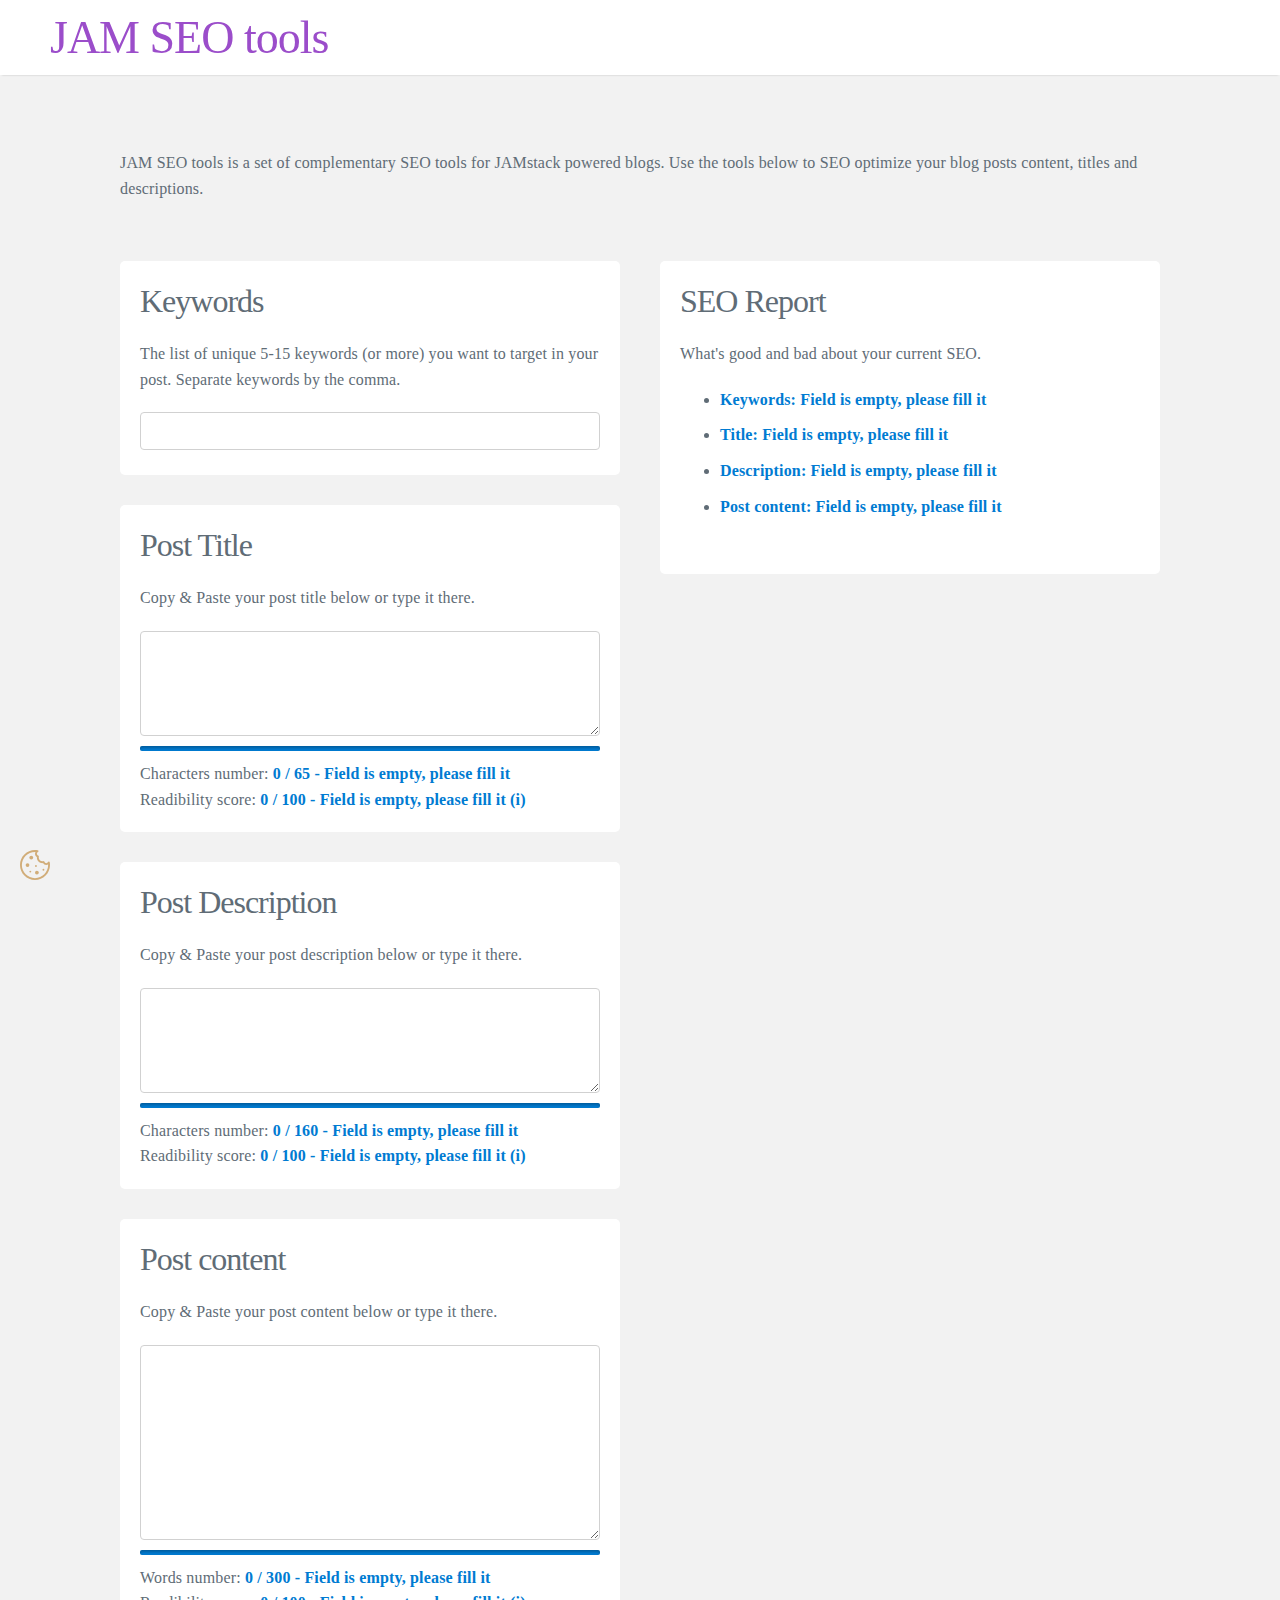
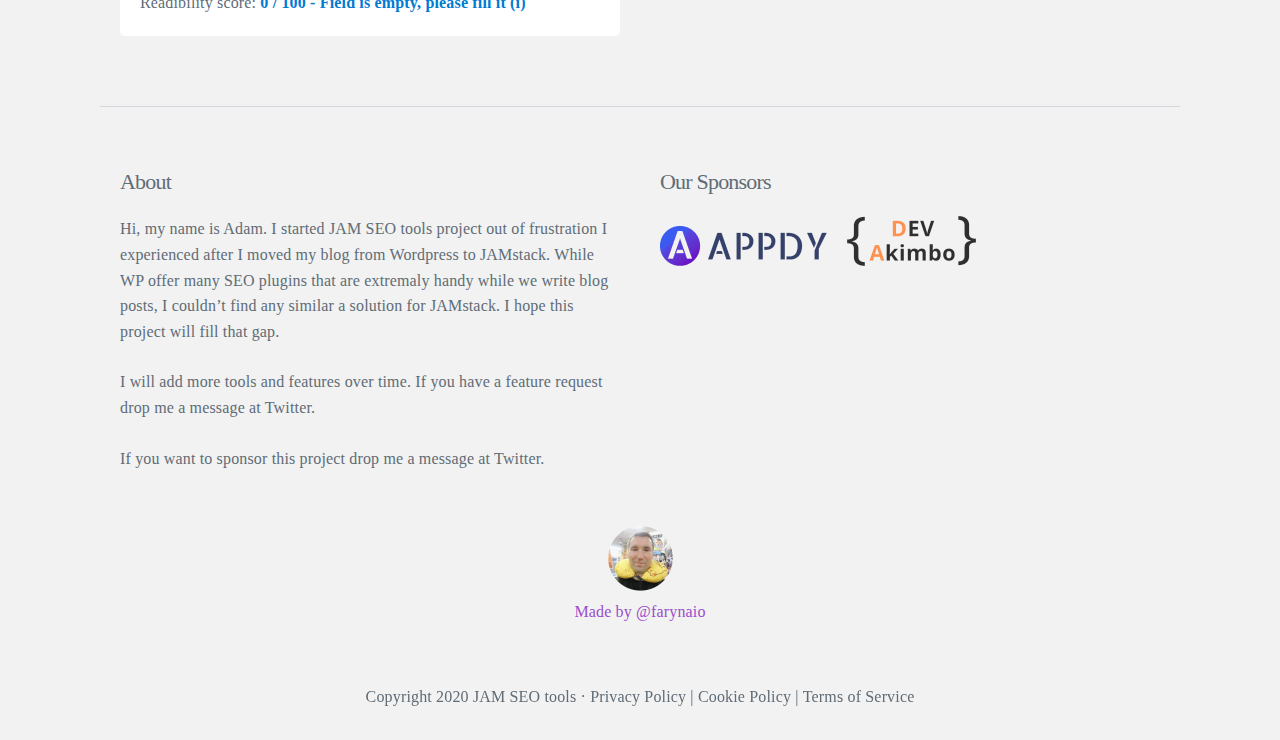
==== commit e8d5886c: "Updates" ====
--- a/index.html
+++ b/index.html
@@ -1,4 +1,14 @@
-<!DOCTYPE html><html lang="en"><head><meta charSet="utf-8"/><meta http-equiv="x-ua-compatible" content="ie=edge"/><meta name="viewport" content="width=device-width, initial-scale=1, shrink-to-fit=no"/><style data-href="/styles.13f220726b036c1ebbb2.css">*,:after,:before{box-sizing:inherit}html{box-sizing:border-box;font-size:62.5%}body{color:#606c76;font-family:Roboto,Helvetica Neue,Helvetica,Arial,sans-serif;font-size:1.6em;font-weight:300;letter-spacing:.01em;line-height:1.6}.button,button,input[type=button],input[type=reset],input[type=submit]{background-color:#9b4dca;border:.1rem solid #9b4dca;border-radius:.4rem;color:#fff;cursor:pointer;display:inline-block;font-size:1.1rem;font-weight:700;height:3.8rem;letter-spacing:.1rem;line-height:3.8rem;padding:0 3rem;text-align:center;text-decoration:none;text-transform:uppercase;white-space:nowrap}.button:focus,.button:hover,button:focus,button:hover,input[type=button]:focus,input[type=button]:hover,input[type=reset]:focus,input[type=reset]:hover,input[type=submit]:focus,input[type=submit]:hover{background-color:#606c76;border-color:#606c76;color:#fff;outline:0}.button[disabled],button[disabled],input[type=button][disabled],input[type=reset][disabled],input[type=submit][disabled]{cursor:default;opacity:.5}.button[disabled]:focus,.button[disabled]:hover,button[disabled]:focus,button[disabled]:hover,input[type=button][disabled]:focus,input[type=button][disabled]:hover,input[type=reset][disabled]:focus,input[type=reset][disabled]:hover,input[type=submit][disabled]:focus,input[type=submit][disabled]:hover{background-color:#9b4dca;border-color:#9b4dca}.button.button-outline,button.button-outline,input[type=button].button-outline,input[type=reset].button-outline,input[type=submit].button-outline{background-color:transparent;color:#9b4dca}.button.button-outline:focus,.button.button-outline:hover,button.button-outline:focus,button.button-outline:hover,input[type=button].button-outline:focus,input[type=button].button-outline:hover,input[type=reset].button-outline:focus,input[type=reset].button-outline:hover,input[type=submit].button-outline:focus,input[type=submit].button-outline:hover{background-color:transparent;border-color:#606c76;color:#606c76}.button.button-outline[disabled]:focus,.button.button-outline[disabled]:hover,button.button-outline[disabled]:focus,button.button-outline[disabled]:hover,input[type=button].button-outline[disabled]:focus,input[type=button].button-outline[disabled]:hover,input[type=reset].button-outline[disabled]:focus,input[type=reset].button-outline[disabled]:hover,input[type=submit].button-outline[disabled]:focus,input[type=submit].button-outline[disabled]:hover{border-color:inherit;color:#9b4dca}.button.button-clear,button.button-clear,input[type=button].button-clear,input[type=reset].button-clear,input[type=submit].button-clear{background-color:transparent;border-color:transparent;color:#9b4dca}.button.button-clear:focus,.button.button-clear:hover,button.button-clear:focus,button.button-clear:hover,input[type=button].button-clear:focus,input[type=button].button-clear:hover,input[type=reset].button-clear:focus,input[type=reset].button-clear:hover,input[type=submit].button-clear:focus,input[type=submit].button-clear:hover{background-color:transparent;border-color:transparent;color:#606c76}.button.button-clear[disabled]:focus,.button.button-clear[disabled]:hover,button.button-clear[disabled]:focus,button.button-clear[disabled]:hover,input[type=button].button-clear[disabled]:focus,input[type=button].button-clear[disabled]:hover,input[type=reset].button-clear[disabled]:focus,input[type=reset].button-clear[disabled]:hover,input[type=submit].button-clear[disabled]:focus,input[type=submit].button-clear[disabled]:hover{color:#9b4dca}hr{border:0;border-top:.1rem solid #f4f5f6;margin:3rem 0}input:not([type]),input[type=color],input[type=date],input[type=datetime-local],input[type=datetime],input[type=email],input[type=month],input[type=number],input[type=password],input[type=search],input[type=tel],input[type=text],input[type=url],input[type=week],select,textarea{-webkit-appearance:none;background-color:transparent;border:.1rem solid #d1d1d1;border-radius:.4rem;box-shadow:none;box-sizing:inherit;height:3.8rem;padding:.6rem 1rem .7rem;width:100%}input:not([type]):focus,input[type=color]:focus,input[type=date]:focus,input[type=datetime-local]:focus,input[type=datetime]:focus,input[type=email]:focus,input[type=month]:focus,input[type=number]:focus,input[type=password]:focus,input[type=search]:focus,input[type=tel]:focus,input[type=text]:focus,input[type=url]:focus,input[type=week]:focus,select:focus,textarea:focus{border-color:#9b4dca;outline:0}select{background:url('data:image/svg+xml;utf8,<svg xmlns="http://www.w3.org/2000/svg" viewBox="0 0 30 8" width="30"><path fill="%23d1d1d1" d="M0,0l6,8l6-8"/></svg>') 100% no-repeat;padding-right:3rem}select:focus{background-image:url('data:image/svg+xml;utf8,<svg xmlns="http://www.w3.org/2000/svg" viewBox="0 0 30 8" width="30"><path fill="%239b4dca" d="M0,0l6,8l6-8"/></svg>')}select[multiple]{background:none;height:auto}textarea{min-height:6.5rem}label,legend{display:block;font-size:1.6rem;font-weight:700;margin-bottom:.5rem}fieldset{border-width:0;padding:0}input[type=checkbox],input[type=radio]{display:inline}.label-inline{display:inline-block;font-weight:400;margin-left:.5rem}.container{margin:0 auto;max-width:112rem;padding:0 2rem;position:relative;width:100%}.row{display:flex;flex-direction:column;width:100%}.row,.row.row-no-padding,.row.row-no-padding>.column{padding:0}.row.row-wrap{flex-wrap:wrap}.row.row-top{align-items:flex-start}.row.row-bottom{align-items:flex-end}.row.row-center{align-items:center}.row.row-stretch{align-items:stretch}.row.row-baseline{align-items:baseline}.row .column{display:block;flex:1 1 auto;margin-left:0;max-width:100%;width:100%}.row .column.column-offset-10{margin-left:10%}.row .column.column-offset-20{margin-left:20%}.row .column.column-offset-25{margin-left:25%}.row .column.column-offset-33,.row .column.column-offset-34{margin-left:33.3333%}.row .column.column-offset-40{margin-left:40%}.row .column.column-offset-50{margin-left:50%}.row .column.column-offset-60{margin-left:60%}.row .column.column-offset-66,.row .column.column-offset-67{margin-left:66.6666%}.row .column.column-offset-75{margin-left:75%}.row .column.column-offset-80{margin-left:80%}.row .column.column-offset-90{margin-left:90%}.row .column.column-10{flex:0 0 10%;max-width:10%}.row .column.column-20{flex:0 0 20%;max-width:20%}.row .column.column-25{flex:0 0 25%;max-width:25%}.row .column.column-33,.row .column.column-34{flex:0 0 33.3333%;max-width:33.3333%}.row .column.column-40{flex:0 0 40%;max-width:40%}.row .column.column-50{flex:0 0 50%;max-width:50%}.row .column.column-60{flex:0 0 60%;max-width:60%}.row .column.column-66,.row .column.column-67{flex:0 0 66.6666%;max-width:66.6666%}.row .column.column-75{flex:0 0 75%;max-width:75%}.row .column.column-80{flex:0 0 80%;max-width:80%}.row .column.column-90{flex:0 0 90%;max-width:90%}.row .column .column-top{align-self:flex-start}.row .column .column-bottom{align-self:flex-end}.row .column .column-center{align-self:center}@media (min-width:40rem){.row{flex-direction:row;margin-left:-1rem;width:calc(100% + 2rem)}.row .column{margin-bottom:inherit;padding:0 1rem}}img{max-width:100%}a{color:#9b4dca;text-decoration:none}a:focus,a:hover{color:#606c76}.button,button,dd,dt,li{margin-bottom:1rem}fieldset,input,select,textarea{margin-bottom:1.5rem}blockquote,dl,figure,form,ol,p,pre,table,ul{margin-bottom:2.5rem}b,strong{font-weight:700}p{margin-top:0}h1,h2,h3,h4,h5,h6{font-weight:300;letter-spacing:-.1rem;margin-bottom:2rem;margin-top:0}h1{font-size:4.6rem;line-height:1.2}h2{font-size:3.6rem;line-height:1.25}h3{font-size:2.8rem;line-height:1.3}h4{font-size:2.2rem;letter-spacing:-.08rem;line-height:1.35}h5{font-size:1.8rem;letter-spacing:-.05rem;line-height:1.5}h6{font-size:1.6rem;letter-spacing:0;line-height:1.4}body{font-family:Rajdhani;background:#f2f2f2;margin:0}textarea{height:auto}input,textarea{font-family:Rajdhani;font-size:16px;color:#606c76}.bold{font-weight:600}.box{padding:20px;border-radius:5px;margin-bottom:30px;background:#fff}.box p{margin-bottom:20px}.box h2{font-size:32px;line-height:40px}.container .row .column{max-width:100%}.report-colored{font-weight:600}.report-colored.empty{color:#007bd2}.report-colored.ok{color:#0cc34b}.report-colored.warn{color:#ffa700}.report-colored.error{color:#dd3811}.info{position:relative;cursor:help}.info:hover .tooltip{display:block}.tooltip{position:absolute;display:none;left:0;right:0;padding:10px;width:200px;height:100px;background:#fff;color:#606c76;z-index:1000;border:1px dashed #000}@media (min-width:40rem){.row .column{padding:0 2rem}}@font-face{font-family:Rajdhani;font-style:normal;font-display:swap;font-weight:400;src:url(/static/rajdhani-devanagari-400-normal-7cceccc30aea0e5b12dabc7e949dcc27.woff2) format("woff2"),url(/static/rajdhani-all-400-normal-070728e8e4121738df077ca58f9f8c74.woff) format("woff");unicode-range:U+0900-097f,U+1cd0-1cf6,U+1cf8-1cf9,U+200c-200d,U+20a8,U+20b9,U+25cc,U+a830-a839,U+a8e0-a8fb}@font-face{font-family:Rajdhani;font-style:normal;font-display:swap;font-weight:400;src:url(/static/rajdhani-latin-ext-400-normal-fae61af0973e22bbc3a00b58441e1508.woff2) format("woff2"),url(/static/rajdhani-all-400-normal-070728e8e4121738df077ca58f9f8c74.woff) format("woff");unicode-range:U+0100-024f,U+0259,U+1e??,U+2020,U+20a0-20ab,U+20ad-20cf,U+2113,U+2c60-2c7f,U+a720-a7ff}@font-face{font-family:Rajdhani;font-style:normal;font-display:swap;font-weight:400;src:url(/static/rajdhani-latin-400-normal-bacbead53f401d3aaae49fc416bdc5ad.woff2) format("woff2"),url(/static/rajdhani-all-400-normal-070728e8e4121738df077ca58f9f8c74.woff) format("woff");unicode-range:U+00??,U+0131,U+0152-0153,U+02bb-02bc,U+02c6,U+02da,U+02dc,U+2000-206f,U+2074,U+20ac,U+2122,U+2191,U+2193,U+2212,U+2215,U+feff,U+fffd}.header{position:fixed;display:inline-flex;justify-content:space-between;align-items:center;background-color:#fff;padding:15px 20px 15px 15px;z-index:3;left:0;right:0;box-shadow:0 2px 2px -2px rgba(0,0,0,.2)}.header.scrolled{padding:15px 30px 15px 15px}.header .menu{position:absolute;left:0;right:0;top:50px;max-height:0;margin:0;transition:max-height .2s ease-out}.header ul.menu{list-style:none;overflow:hidden;background-color:#fff}.header .search{margin:0 20px 20px}.header .search input{padding:3px 0;border-bottom:1px solid #e6e6e6}.header .search a{padding:0 10px}.header li a{padding:20px}.header .logo,.header li a{display:block;text-decoration:none}.header .logo{font-size:2em;width:150px;transition:width .2s linear}.header.scrolled .logo{width:120px;margin-left:10px}.header .menu-icon .navicon{background:#333;display:block;height:2px;position:relative;transition:background .2s ease-out;width:18px}.header .menu-icon .navicon:after,.header .menu-icon .navicon:before{background:#333;content:"";display:block;height:100%;position:absolute;transition:all .2s ease-out;width:100%}.header .menu-icon .navicon:before{top:5px}.header .menu-icon .navicon:after{top:-5px}.header .menu-btn{display:none}.header .menu-btn:checked~ul.menu{max-height:240px;overflow:visible}.header .menu-btn:checked~.menu-icon .navicon{background:transparent}.header .menu-btn:checked~.menu-icon .navicon:before{transform:rotate(-45deg)}.header .menu-btn:checked~.menu-icon .navicon:after{transform:rotate(45deg)}.header .menu-btn:checked~.menu-icon:not(.steps) .navicon:after,.header .menu-btn:checked~.menu-icon:not(.steps) .navicon:before{top:0}@media (min-width:768px){.header{padding:10px 30px}.header.scrolled .logo{width:150px;margin-left:20px}.header ul.menu{overflow:initial}.header .search{display:block;width:95px;margin-bottom:0}.header .logo{width:180px}.header .menu{position:static;max-height:none}.header li{float:left}.header li a{padding:0 20px}.header .menu-icon{display:none}}@media (min-width:1024px){.header{padding:10px 50px}.header .search{width:165px}}.main-footer{padding:30px 0;text-align:center}.layout.bg-white{background:#fff}main{margin-left:auto;margin-right:auto;min-height:calc(100vh - 20px)}@media (min-width:768px){main{padding:75pt 30px 0}}@media (min-width:1024px){.main-footer,.main-header,main{max-width:825pt}}.analysers{margin-top:60px;margin-bottom:60px;padding-bottom:40px;border-bottom:1px solid #d3d8df}.analysers .content{display:flex}.analysers .content>{padding:0 50px}.analysers form input,.analysers form textarea{display:block;width:100%;margin-bottom:5px}.analysers .progress .progress-bar{position:relative;display:block;background-color:#f5f5f5;border-radius:2px;box-shadow:inset 0 2px 3px rgba(0,0,0,.25);margin-bottom:10px}.analysers .progress .progress-bar>span{display:block;border-radius:2px;text-indent:-9999px;max-height:5px}.analysers .progress .colored{font-weight:600}.analysers .progress .progress-bar.empty{background-color:#007bd2}.analysers .progress .progress-bar.too-short>span{background-color:#ffa700}.analysers .progress .progress-bar.too-long>span{background-color:#dd3811}.analysers .progress .progress-bar.good>span{background-color:#0cc34b}.keyword-picker .synonyms-block{margin-top:30px}.text-analyzer .progress{margin-top:10px}.text-analyzer .progress-bar{width:100%}.report{position:-webkit-sticky;position:sticky;top:100px}.report ul{max-height:70vh;overflow-y:auto}.report li span{font-weight:600}.sponsors ul{padding-left:0;list-style:none}.sponsors li{display:inline-block;margin-right:20px}.made-by{text-align:center;margin:30px 0}.made-by img{margin:0}</style><meta name="generator" content="Gatsby 2.26.1"/><link rel="sitemap" type="application/xml" href="/sitemap.xml"/><title data-react-helmet="true">Home | JAM SEO tools</title><meta data-react-helmet="true" name="description" content="JAM SEO tools is a set of complementary SEO tools for JAMstack powered blogs. Use the tools below to SEO optimize your blog posts content, titles and descriptions."/><meta data-react-helmet="true" property="og:title" content="Home"/><meta data-react-helmet="true" property="og:description" content="JAM SEO tools is a set of complementary SEO tools for JAMstack powered blogs. Use the tools below to SEO optimize your blog posts content, titles and descriptions."/><meta data-react-helmet="true" property="og:type" content="website"/><meta data-react-helmet="true" name="twitter:card" content="summary"/><meta data-react-helmet="true" name="twitter:creator" content="@farynaio"/><meta data-react-helmet="true" name="twitter:title" content="Home"/><meta data-react-helmet="true" name="twitter:description" content="JAM SEO tools is a set of complementary SEO tools for JAMstack powered blogs. Use the tools below to SEO optimize your blog posts content, titles and descriptions."/><link rel="preconnect" href="https://www.google-analytics.com"/><link rel="dns-prefetch" href="https://www.google-analytics.com"/><link rel="icon" href="/favicon-32x32.png?v=c3cee88407778ddb864dd77c94de4aa2" type="image/png"/><link rel="manifest" href="/manifest.webmanifest" crossorigin="anonymous"/><meta name="theme-color" content="#663399"/><link rel="apple-touch-icon" sizes="48x48" href="/icons/icon-48x48.png?v=c3cee88407778ddb864dd77c94de4aa2"/><link rel="apple-touch-icon" sizes="72x72" href="/icons/icon-72x72.png?v=c3cee88407778ddb864dd77c94de4aa2"/><link rel="apple-touch-icon" sizes="96x96" href="/icons/icon-96x96.png?v=c3cee88407778ddb864dd77c94de4aa2"/><link rel="apple-touch-icon" sizes="144x144" href="/icons/icon-144x144.png?v=c3cee88407778ddb864dd77c94de4aa2"/><link rel="apple-touch-icon" sizes="192x192" href="/icons/icon-192x192.png?v=c3cee88407778ddb864dd77c94de4aa2"/><link rel="apple-touch-icon" sizes="256x256" href="/icons/icon-256x256.png?v=c3cee88407778ddb864dd77c94de4aa2"/><link rel="apple-touch-icon" sizes="384x384" href="/icons/icon-384x384.png?v=c3cee88407778ddb864dd77c94de4aa2"/><link rel="apple-touch-icon" sizes="512x512" href="/icons/icon-512x512.png?v=c3cee88407778ddb864dd77c94de4aa2"/><link as="script" rel="preload" href="/webpack-runtime-c451aaf343d9a84cc661.js"/><link as="script" rel="preload" href="/framework-83e11af5cf111be5ad89.js"/><link as="script" rel="preload" href="/app-3fb3c35c9d9839daac4c.js"/><link as="script" rel="preload" href="/styles-407fe62976dc5310c43e.js"/><link as="script" rel="preload" href="/e50e9c162871c1d91fba5ce567a5656e16dc6783-6cbe0ca6cf5738dd8184.js"/><link as="script" rel="preload" href="/component---src-pages-index-js-9b40a6d2747dbe49f031.js"/><link as="fetch" rel="preload" href="/page-data/index/page-data.json" crossorigin="anonymous"/><link as="fetch" rel="preload" href="/page-data/sq/d/1075440399.json" crossorigin="anonymous"/><link as="fetch" rel="preload" href="/page-data/sq/d/2568732120.json" crossorigin="anonymous"/><link as="fetch" rel="preload" href="/page-data/sq/d/2762187734.json" crossorigin="anonymous"/><link as="fetch" rel="preload" href="/page-data/sq/d/3159585216.json" crossorigin="anonymous"/><link as="fetch" rel="preload" href="/page-data/sq/d/3159585216.json" crossorigin="anonymous"/><link as="fetch" rel="preload" href="/page-data/app-data.json" crossorigin="anonymous"/></head><body><div id="___gatsby"><div style="outline:none" tabindex="-1" id="gatsby-focus-wrapper"><div class="layout "><header class="header"><h1 style="margin:0"><a aria-current="page" class="" href="/">JAM SEO tools</a></h1></header><main class="container" style="padding-top:150px"><section class="row"><p class="column">JAM SEO tools<!-- --> is a set of complementary SEO tools for JAMstack powered blogs. Use the tools below to SEO optimize your blog posts content, titles and descriptions.</p></section><section class="analysers"><div class="row"><div class="column column-50"><form><section class="keyword-picker box"><h2>Keywords</h2><p>The list of unique 5-15 keywords (or more) you want to target in your post. Separate keywords by the comma.</p><input type="text" class="keyword-picker" name="keyword" value=""/></section><section class="text-analyzer box"><h2>Post Title</h2><p>Copy &amp; Paste your post title below or type it there.</p><textarea name="title" cols="30" rows="5"></textarea><div class="progress"><div class="progress-bar empty"><span style="width:0%">0</span></div><div class="progress-info">Characters<!-- --> number:<!-- --> <span class="report-colored empty">0<!-- --> / <!-- -->65<!-- --> - <!-- -->Field is empty, please fill it</span></div><div class="read-score">Readibility score:<!-- --> <span class="report-colored empty">0<!-- --> / 100 - <!-- -->Field is empty, please fill it<!-- --> <span class="info">(i)<span class="tooltip">The best text should contain short sentences and words.</span></span></span></div></div></section><section class="text-analyzer box"><h2>Post Description</h2><p>Copy &amp; Paste your post description below or type it there.</p><textarea name="description" cols="30" rows="5"></textarea><div class="progress"><div class="progress-bar empty"><span style="width:0%">0</span></div><div class="progress-info">Characters<!-- --> number:<!-- --> <span class="report-colored empty">0<!-- --> / <!-- -->160<!-- --> - <!-- -->Field is empty, please fill it</span></div><div class="read-score">Readibility score:<!-- --> <span class="report-colored empty">0<!-- --> / 100 - <!-- -->Field is empty, please fill it<!-- --> <span class="info">(i)<span class="tooltip">The best text should contain short sentences and words.</span></span></span></div></div></section><section class="text-analyzer box"><h2>Post content</h2><p>Copy &amp; Paste your post content below or type it there.</p><textarea name="content" cols="30" rows="10"></textarea><div class="progress"><div class="progress-bar empty"><span style="width:0%">0</span></div><div class="progress-info">Words<!-- --> number:<!-- --> <span class="report-colored empty">0<!-- --> / <!-- -->300<!-- --> - <!-- -->Field is empty, please fill it</span></div><div class="read-score">Readibility score:<!-- --> <span class="report-colored empty">0<!-- --> / 100 - <!-- -->Field is empty, please fill it<!-- --> <span class="info">(i)<span class="tooltip">The best text should contain short sentences and words.</span></span></span></div></div></section></form></div><div class="column column-offset-5 column-45 "><section class="report box"><h2>SEO Report</h2><p>What&#x27;s good and bad about your current SEO.</p><ul><li><span class="report-colored empty">Keywords<!-- -->: <!-- -->Field is empty, please fill it</span></li><li><span class="report-colored empty">Title<!-- -->: <!-- -->Field is empty, please fill it</span></li><li><span class="report-colored empty">Description<!-- -->: <!-- -->Field is empty, please fill it</span></li><li><span class="report-colored empty">Post content<!-- -->: <!-- -->Field is empty, please fill it</span></li></ul></section></div></div></section><section><div class="row"><div class="column column-50"><section class="block-of-text"><header><h4>About</h4></header><p>Hi, my name is Adam. I started JAM SEO tools project out of frustration I experienced after I moved my blog from Wordpress to JAMstack. While WP offer many SEO plugins that are extremaly handy while we write blog posts, I couldn’t find any similar a solution for JAMstack. I hope this project will fill that gap.</p><p>I will add more tools and features over time. If you have a feature request drop me a message at Twitter.</p><p>If you want to sponsor this project drop me a message at Twitter.</p></section></div><div class="column column-50 "><section class="sponsors"><header><h4>Our Sponsors</h4></header><ul><li><a href="https://appdy.co.uk/" title="Appdy" class="" rel="noopener noreferrer" target="_blank"><img alt="Logo of Appdy" src="[data-uri]"/></a></li><li><a href="https://devakimbo.com/" title="DEV Akimbo" class="" rel="noopener noreferrer" target="_blank"><img alt="Logo of DEV Akimbo" src="[data-uri]"/></a></li></ul></section></div></div></section><section class="made-by"><a href="https://twitter.com/farynaio/" title="Adam Faryna" class="" rel="noopener noreferrer" target="_blank"><img alt="Photo of Adam Faryna" src="[data-uri]"/><p>Made by <!-- -->@farynaio</p></a></section></main><footer class="main-footer container"><div class="row">Copyright <!-- -->2020<!-- --> <!-- -->JAM SEO tools</div></footer></div></div><div id="gatsby-announcer" style="position:absolute;top:0;width:1px;height:1px;padding:0;overflow:hidden;clip:rect(0, 0, 0, 0);white-space:nowrap;border:0" aria-live="assertive" aria-atomic="true"></div></div><script>
+<!DOCTYPE html><html lang="en"><head><meta charSet="utf-8"/><meta http-equiv="x-ua-compatible" content="ie=edge"/><meta name="viewport" content="width=device-width, initial-scale=1, shrink-to-fit=no"/><style data-href="/styles.d46742a47179569b906a.css">*,:after,:before{box-sizing:inherit}html{box-sizing:border-box;font-size:62.5%}body{color:#606c76;font-family:Roboto,Helvetica Neue,Helvetica,Arial,sans-serif;font-size:1.6em;font-weight:300;letter-spacing:.01em;line-height:1.6}.button,button,input[type=button],input[type=reset],input[type=submit]{background-color:#9b4dca;border:.1rem solid #9b4dca;border-radius:.4rem;color:#fff;cursor:pointer;display:inline-block;font-size:1.1rem;font-weight:700;height:3.8rem;letter-spacing:.1rem;line-height:3.8rem;padding:0 3rem;text-align:center;text-decoration:none;text-transform:uppercase;white-space:nowrap}.button:focus,.button:hover,button:focus,button:hover,input[type=button]:focus,input[type=button]:hover,input[type=reset]:focus,input[type=reset]:hover,input[type=submit]:focus,input[type=submit]:hover{background-color:#606c76;border-color:#606c76;color:#fff;outline:0}.button[disabled],button[disabled],input[type=button][disabled],input[type=reset][disabled],input[type=submit][disabled]{cursor:default;opacity:.5}.button[disabled]:focus,.button[disabled]:hover,button[disabled]:focus,button[disabled]:hover,input[type=button][disabled]:focus,input[type=button][disabled]:hover,input[type=reset][disabled]:focus,input[type=reset][disabled]:hover,input[type=submit][disabled]:focus,input[type=submit][disabled]:hover{background-color:#9b4dca;border-color:#9b4dca}.button.button-outline,button.button-outline,input[type=button].button-outline,input[type=reset].button-outline,input[type=submit].button-outline{background-color:transparent;color:#9b4dca}.button.button-outline:focus,.button.button-outline:hover,button.button-outline:focus,button.button-outline:hover,input[type=button].button-outline:focus,input[type=button].button-outline:hover,input[type=reset].button-outline:focus,input[type=reset].button-outline:hover,input[type=submit].button-outline:focus,input[type=submit].button-outline:hover{background-color:transparent;border-color:#606c76;color:#606c76}.button.button-outline[disabled]:focus,.button.button-outline[disabled]:hover,button.button-outline[disabled]:focus,button.button-outline[disabled]:hover,input[type=button].button-outline[disabled]:focus,input[type=button].button-outline[disabled]:hover,input[type=reset].button-outline[disabled]:focus,input[type=reset].button-outline[disabled]:hover,input[type=submit].button-outline[disabled]:focus,input[type=submit].button-outline[disabled]:hover{border-color:inherit;color:#9b4dca}.button.button-clear,button.button-clear,input[type=button].button-clear,input[type=reset].button-clear,input[type=submit].button-clear{background-color:transparent;border-color:transparent;color:#9b4dca}.button.button-clear:focus,.button.button-clear:hover,button.button-clear:focus,button.button-clear:hover,input[type=button].button-clear:focus,input[type=button].button-clear:hover,input[type=reset].button-clear:focus,input[type=reset].button-clear:hover,input[type=submit].button-clear:focus,input[type=submit].button-clear:hover{background-color:transparent;border-color:transparent;color:#606c76}.button.button-clear[disabled]:focus,.button.button-clear[disabled]:hover,button.button-clear[disabled]:focus,button.button-clear[disabled]:hover,input[type=button].button-clear[disabled]:focus,input[type=button].button-clear[disabled]:hover,input[type=reset].button-clear[disabled]:focus,input[type=reset].button-clear[disabled]:hover,input[type=submit].button-clear[disabled]:focus,input[type=submit].button-clear[disabled]:hover{color:#9b4dca}hr{border:0;border-top:.1rem solid #f4f5f6;margin:3rem 0}input:not([type]),input[type=color],input[type=date],input[type=datetime-local],input[type=datetime],input[type=email],input[type=month],input[type=number],input[type=password],input[type=search],input[type=tel],input[type=text],input[type=url],input[type=week],select,textarea{-webkit-appearance:none;background-color:transparent;border:.1rem solid #d1d1d1;border-radius:.4rem;box-shadow:none;box-sizing:inherit;height:3.8rem;padding:.6rem 1rem .7rem;width:100%}input:not([type]):focus,input[type=color]:focus,input[type=date]:focus,input[type=datetime-local]:focus,input[type=datetime]:focus,input[type=email]:focus,input[type=month]:focus,input[type=number]:focus,input[type=password]:focus,input[type=search]:focus,input[type=tel]:focus,input[type=text]:focus,input[type=url]:focus,input[type=week]:focus,select:focus,textarea:focus{border-color:#9b4dca;outline:0}select{background:url('data:image/svg+xml;utf8,<svg xmlns="http://www.w3.org/2000/svg" viewBox="0 0 30 8" width="30"><path fill="%23d1d1d1" d="M0,0l6,8l6-8"/></svg>') 100% no-repeat;padding-right:3rem}select:focus{background-image:url('data:image/svg+xml;utf8,<svg xmlns="http://www.w3.org/2000/svg" viewBox="0 0 30 8" width="30"><path fill="%239b4dca" d="M0,0l6,8l6-8"/></svg>')}select[multiple]{background:none;height:auto}textarea{min-height:6.5rem}label,legend{display:block;font-size:1.6rem;font-weight:700;margin-bottom:.5rem}fieldset{border-width:0;padding:0}input[type=checkbox],input[type=radio]{display:inline}.label-inline{display:inline-block;font-weight:400;margin-left:.5rem}.container{margin:0 auto;max-width:112rem;padding:0 2rem;position:relative;width:100%}.row{display:flex;flex-direction:column;width:100%}.row,.row.row-no-padding,.row.row-no-padding>.column{padding:0}.row.row-wrap{flex-wrap:wrap}.row.row-top{align-items:flex-start}.row.row-bottom{align-items:flex-end}.row.row-center{align-items:center}.row.row-stretch{align-items:stretch}.row.row-baseline{align-items:baseline}.row .column{display:block;flex:1 1 auto;margin-left:0;max-width:100%;width:100%}.row .column.column-offset-10{margin-left:10%}.row .column.column-offset-20{margin-left:20%}.row .column.column-offset-25{margin-left:25%}.row .column.column-offset-33,.row .column.column-offset-34{margin-left:33.3333%}.row .column.column-offset-40{margin-left:40%}.row .column.column-offset-50{margin-left:50%}.row .column.column-offset-60{margin-left:60%}.row .column.column-offset-66,.row .column.column-offset-67{margin-left:66.6666%}.row .column.column-offset-75{margin-left:75%}.row .column.column-offset-80{margin-left:80%}.row .column.column-offset-90{margin-left:90%}.row .column.column-10{flex:0 0 10%;max-width:10%}.row .column.column-20{flex:0 0 20%;max-width:20%}.row .column.column-25{flex:0 0 25%;max-width:25%}.row .column.column-33,.row .column.column-34{flex:0 0 33.3333%;max-width:33.3333%}.row .column.column-40{flex:0 0 40%;max-width:40%}.row .column.column-50{flex:0 0 50%;max-width:50%}.row .column.column-60{flex:0 0 60%;max-width:60%}.row .column.column-66,.row .column.column-67{flex:0 0 66.6666%;max-width:66.6666%}.row .column.column-75{flex:0 0 75%;max-width:75%}.row .column.column-80{flex:0 0 80%;max-width:80%}.row .column.column-90{flex:0 0 90%;max-width:90%}.row .column .column-top{align-self:flex-start}.row .column .column-bottom{align-self:flex-end}.row .column .column-center{align-self:center}@media (min-width:40rem){.row{flex-direction:row;margin-left:-1rem;width:calc(100% + 2rem)}.row .column{margin-bottom:inherit;padding:0 1rem}}img{max-width:100%}a{color:#9b4dca;text-decoration:none}a:focus,a:hover{color:#606c76}.button,button,dd,dt,li{margin-bottom:1rem}fieldset,input,select,textarea{margin-bottom:1.5rem}blockquote,dl,figure,form,ol,p,pre,table,ul{margin-bottom:2.5rem}b,strong{font-weight:700}p{margin-top:0}h1,h2,h3,h4,h5,h6{font-weight:300;letter-spacing:-.1rem;margin-bottom:2rem;margin-top:0}h1{font-size:4.6rem;line-height:1.2}h2{font-size:3.6rem;line-height:1.25}h3{font-size:2.8rem;line-height:1.3}h4{font-size:2.2rem;letter-spacing:-.08rem;line-height:1.35}h5{font-size:1.8rem;letter-spacing:-.05rem;line-height:1.5}h6{font-size:1.6rem;letter-spacing:0;line-height:1.4}body{font-family:Rajdhani;background:#f2f2f2;margin:0}a{overflow-wrap:anywhere}textarea{height:auto}input,textarea{font-family:Rajdhani;font-size:16px;color:#606c76}.bold{font-weight:600}.box{padding:20px;border-radius:5px;margin-bottom:30px;background:#fff}.box p{margin-bottom:20px}.box h2{font-size:32px;line-height:40px}.container .row .column{max-width:100%}.report-colored{font-weight:600}.report-colored.empty{color:#007bd2}.report-colored.ok{color:#0cc34b}.report-colored.warn{color:#ffa700}.report-colored.error{color:#dd3811}.info{position:relative;cursor:help}.info:hover .tooltip{display:block}.tooltip{position:absolute;display:none;left:0;right:0;padding:10px;width:200px;height:100px;background:#fff;color:#606c76;z-index:1000;border:1px dashed #000}@media (min-width:40rem){.row{margin:0;width:auto}.row .column{padding:0 2rem}}@font-face{font-family:Rajdhani;font-style:normal;font-display:swap;font-weight:400;src:url(/static/rajdhani-devanagari-400-normal-7cceccc30aea0e5b12dabc7e949dcc27.woff2) format("woff2"),url(/static/rajdhani-all-400-normal-070728e8e4121738df077ca58f9f8c74.woff) format("woff");unicode-range:U+0900-097f,U+1cd0-1cf6,U+1cf8-1cf9,U+200c-200d,U+20a8,U+20b9,U+25cc,U+a830-a839,U+a8e0-a8fb}@font-face{font-family:Rajdhani;font-style:normal;font-display:swap;font-weight:400;src:url(/static/rajdhani-latin-ext-400-normal-fae61af0973e22bbc3a00b58441e1508.woff2) format("woff2"),url(/static/rajdhani-all-400-normal-070728e8e4121738df077ca58f9f8c74.woff) format("woff");unicode-range:U+0100-024f,U+0259,U+1e??,U+2020,U+20a0-20ab,U+20ad-20cf,U+2113,U+2c60-2c7f,U+a720-a7ff}@font-face{font-family:Rajdhani;font-style:normal;font-display:swap;font-weight:400;src:url(/static/rajdhani-latin-400-normal-bacbead53f401d3aaae49fc416bdc5ad.woff2) format("woff2"),url(/static/rajdhani-all-400-normal-070728e8e4121738df077ca58f9f8c74.woff) format("woff");unicode-range:U+00??,U+0131,U+0152-0153,U+02bb-02bc,U+02c6,U+02da,U+02dc,U+2000-206f,U+2074,U+20ac,U+2122,U+2191,U+2193,U+2212,U+2215,U+feff,U+fffd}.layout.bg-white{background:#fff}main{margin-left:auto;margin-right:auto;min-height:calc(100vh - 20px)}@media (min-width:768px){main{padding:75pt 30px 0}}@media (min-width:1024px){.main-footer,.main-header,main{max-width:825pt}}.header{position:fixed;display:inline-flex;justify-content:space-between;align-items:center;background-color:#fff;padding:15px 20px 15px 15px;z-index:3;left:0;right:0;box-shadow:0 2px 2px -2px rgba(0,0,0,.2)}.header.scrolled{padding:15px 30px 15px 15px}.header .menu{position:absolute;left:0;right:0;top:50px;max-height:0;margin:0;transition:max-height .2s ease-out}.header ul.menu{list-style:none;overflow:hidden;background-color:#fff}.header .search{margin:0 20px 20px}.header .search input{padding:3px 0;border-bottom:1px solid #e6e6e6}.header .search a{padding:0 10px}.header li a{padding:20px}.header .logo,.header li a{display:block;text-decoration:none}.header .logo{font-size:2em;width:150px;transition:width .2s linear}.header.scrolled .logo{width:120px;margin-left:10px}.header .menu-icon .navicon{background:#333;display:block;height:2px;position:relative;transition:background .2s ease-out;width:18px}.header .menu-icon .navicon:after,.header .menu-icon .navicon:before{background:#333;content:"";display:block;height:100%;position:absolute;transition:all .2s ease-out;width:100%}.header .menu-icon .navicon:before{top:5px}.header .menu-icon .navicon:after{top:-5px}.header .menu-btn{display:none}.header .menu-btn:checked~ul.menu{max-height:240px;overflow:visible}.header .menu-btn:checked~.menu-icon .navicon{background:transparent}.header .menu-btn:checked~.menu-icon .navicon:before{transform:rotate(-45deg)}.header .menu-btn:checked~.menu-icon .navicon:after{transform:rotate(45deg)}.header .menu-btn:checked~.menu-icon:not(.steps) .navicon:after,.header .menu-btn:checked~.menu-icon:not(.steps) .navicon:before{top:0}@media (min-width:768px){.header{padding:10px 30px}.header.scrolled .logo{width:150px;margin-left:20px}.header ul.menu{overflow:initial}.header .search{display:block;width:95px;margin-bottom:0}.header .logo{width:180px}.header .menu{position:static;max-height:none}.header li{float:left}.header li a{padding:0 20px}.header .menu-icon{display:none}}@media (min-width:1024px){.header{padding:10px 50px}.header .search{width:165px}}.main-footer{padding:30px 0;text-align:center}.main-footer .dot{display:none}.footer-links a{color:#606c76}@media (min-width:768px){.main-footer .dot{display:inline}}.consent .trigger{position:fixed;left:20px;bottom:20px;color:#d1ad79;width:30px;cursor:pointer;z-index:1}.consent .content{position:fixed;left:-2000px;bottom:0;padding:10px;border:1px solid #f58c3a;background:#fff;color:#606c76;opacity:0;transition:all .2s ease-in;z-index:1000}.consent .content.visible{opacity:1;left:0}.consent a{color:#606c76;border-bottom:1px dashed #606c76;white-space:nowrap}.consent a:hover{color:#f58c3a;border-bottom-color:#f58c3a}.consent .description{display:block;margin-bottom:10px}.consent .options{display:flex;justify-content:space-evenly;margin-bottom:10px}.consent label span{margin-left:5px}.consent .buttons{text-align:center}.consent button{margin:0 10px 0 0;padding:5px 10px;height:auto;line-height:2;white-space:nowrap;text-transform:uppercase;border:1px solid #f58c3a}.consent button.save{color:#f58c3a;background:#fff;font-weight:300}.consent button.save:hover{color:#f4a869;border-color:#f4a869}.consent button.accept-all{color:#fff;background:#f58c3a;font-weight:400}.consent button.accept-all:hover{border-color:#f4a869;background:#f4a869}@media (min-width:768px){.consent form{display:flex;justify-content:space-evenly;align-items:center}.consent .option{margin:0 10px 10px}}@media (min-width:1024px){.consent .content{width:300px;bottom:20px}.consent .content.visible{left:20px}.consent .content form{display:inline}.consent .content .options{display:block}}.analysers{margin-top:60px;margin-bottom:60px;padding-bottom:40px;border-bottom:1px solid #d3d8df}.analysers .content{display:flex}.analysers .content>{padding:0 50px}.analysers form input,.analysers form textarea{display:block;width:100%;margin-bottom:5px}.analysers .progress .progress-bar{position:relative;display:block;background-color:#f5f5f5;border-radius:2px;box-shadow:inset 0 2px 3px rgba(0,0,0,.25);margin-bottom:10px}.analysers .progress .progress-bar>span{display:block;border-radius:2px;text-indent:-9999px;max-height:5px}.analysers .progress .colored{font-weight:600}.analysers .progress .progress-bar.empty{background-color:#007bd2}.analysers .progress .progress-bar.too-short>span{background-color:#ffa700}.analysers .progress .progress-bar.too-long>span{background-color:#dd3811}.analysers .progress .progress-bar.good>span{background-color:#0cc34b}.keyword-picker .synonyms-block{margin-top:30px}.text-analyzer .progress{margin-top:10px}.text-analyzer .progress-bar{width:100%}.report{position:-webkit-sticky;position:sticky;top:100px}.report ul{max-height:70vh;overflow-y:auto}.report li span{font-weight:600}.sponsors ul{padding-left:0;list-style:none}.sponsors li{display:inline-block;margin-right:20px}.made-by{text-align:center;margin:30px 0}.made-by img{margin:0}</style><meta name="generator" content="Gatsby 2.26.1"/><link rel="sitemap" type="application/xml" href="/sitemap.xml"/><title data-react-helmet="true">Home | JAM SEO tools</title><meta data-react-helmet="true" name="description" content="JAM SEO tools is a set of complementary SEO tools for JAMstack powered blogs. Use the tools below to SEO optimize your blog posts content, titles and descriptions."/><meta data-react-helmet="true" property="og:title" content="Home"/><meta data-react-helmet="true" property="og:description" content="JAM SEO tools is a set of complementary SEO tools for JAMstack powered blogs. Use the tools below to SEO optimize your blog posts content, titles and descriptions."/><meta data-react-helmet="true" property="og:type" content="website"/><meta data-react-helmet="true" name="twitter:card" content="summary"/><meta data-react-helmet="true" name="twitter:creator" content="@farynaio"/><meta data-react-helmet="true" name="twitter:title" content="Home"/><meta data-react-helmet="true" name="twitter:description" content="JAM SEO tools is a set of complementary SEO tools for JAMstack powered blogs. Use the tools below to SEO optimize your blog posts content, titles and descriptions."/><link rel="preconnect" href="https://www.google-analytics.com"/><link rel="dns-prefetch" href="https://www.google-analytics.com"/><link rel="icon" href="/favicon-32x32.png?v=c3cee88407778ddb864dd77c94de4aa2" type="image/png"/><link rel="manifest" href="/manifest.webmanifest" crossorigin="anonymous"/><meta name="theme-color" content="#663399"/><link rel="apple-touch-icon" sizes="48x48" href="/icons/icon-48x48.png?v=c3cee88407778ddb864dd77c94de4aa2"/><link rel="apple-touch-icon" sizes="72x72" href="/icons/icon-72x72.png?v=c3cee88407778ddb864dd77c94de4aa2"/><link rel="apple-touch-icon" sizes="96x96" href="/icons/icon-96x96.png?v=c3cee88407778ddb864dd77c94de4aa2"/><link rel="apple-touch-icon" sizes="144x144" href="/icons/icon-144x144.png?v=c3cee88407778ddb864dd77c94de4aa2"/><link rel="apple-touch-icon" sizes="192x192" href="/icons/icon-192x192.png?v=c3cee88407778ddb864dd77c94de4aa2"/><link rel="apple-touch-icon" sizes="256x256" href="/icons/icon-256x256.png?v=c3cee88407778ddb864dd77c94de4aa2"/><link rel="apple-touch-icon" sizes="384x384" href="/icons/icon-384x384.png?v=c3cee88407778ddb864dd77c94de4aa2"/><link rel="apple-touch-icon" sizes="512x512" href="/icons/icon-512x512.png?v=c3cee88407778ddb864dd77c94de4aa2"/><link as="script" rel="preload" href="/webpack-runtime-228f83a8199684a4f306.js"/><link as="script" rel="preload" href="/framework-445649399d1c721f1f74.js"/><link as="script" rel="preload" href="/app-f10052eab96018029ab6.js"/><link as="script" rel="preload" href="/styles-407fe62976dc5310c43e.js"/><link as="script" rel="preload" href="/ba0461148bc8e3d90cae7a7638528f06e47109ae-25a3c0c7a4a93b44f971.js"/><link as="script" rel="preload" href="/component---src-pages-index-js-c3b971b2f12c510e5a75.js"/><link as="fetch" rel="preload" href="/page-data/index/page-data.json" crossorigin="anonymous"/><link as="fetch" rel="preload" href="/page-data/sq/d/1075440399.json" crossorigin="anonymous"/><link as="fetch" rel="preload" href="/page-data/sq/d/2568732120.json" crossorigin="anonymous"/><link as="fetch" rel="preload" href="/page-data/sq/d/2762187734.json" crossorigin="anonymous"/><link as="fetch" rel="preload" href="/page-data/sq/d/3159585216.json" crossorigin="anonymous"/><link as="fetch" rel="preload" href="/page-data/sq/d/3159585216.json" crossorigin="anonymous"/><link as="fetch" rel="preload" href="/page-data/sq/d/340814223.json" crossorigin="anonymous"/><link as="fetch" rel="preload" href="/page-data/app-data.json" crossorigin="anonymous"/></head><body><div id="___gatsby"><div style="outline:none" tabindex="-1" id="gatsby-focus-wrapper"><div class="layout "><header class="header"><h1 style="margin:0"><a aria-current="page" class="" href="/">JAM SEO tools</a></h1></header><main class="container" style="padding-top:150px"><section class="row"><p class="column">JAM SEO tools<!-- --> is a set of complementary SEO tools for JAMstack powered blogs. Use the tools below to SEO optimize your blog posts content, titles and descriptions.</p></section><section class="analysers"><div class="row"><div class="column column-50"><form><section class="keyword-picker box"><h2>Keywords</h2><p>The list of unique 5-15 keywords (or more) you want to target in your post. Separate keywords by the comma.</p><input type="text" class="keyword-picker" name="keyword" value=""/></section><section class="text-analyzer box"><h2>Post Title</h2><p>Copy &amp; Paste your post title below or type it there.</p><textarea name="title" cols="30" rows="5"></textarea><div class="progress"><div class="progress-bar empty"><span style="width:0%">0</span></div><div class="progress-info">Characters<!-- --> number:<!-- --> <span class="report-colored empty">0<!-- --> / <!-- -->65<!-- --> - <!-- -->Field is empty, please fill it</span></div><div class="read-score">Readibility score:<!-- --> <span class="report-colored empty">0<!-- --> / 100 - <!-- -->Field is empty, please fill it<!-- --> <span class="info">(i)<span class="tooltip">The best text should contain short sentences and words.</span></span></span></div></div></section><section class="text-analyzer box"><h2>Post Description</h2><p>Copy &amp; Paste your post description below or type it there.</p><textarea name="description" cols="30" rows="5"></textarea><div class="progress"><div class="progress-bar empty"><span style="width:0%">0</span></div><div class="progress-info">Characters<!-- --> number:<!-- --> <span class="report-colored empty">0<!-- --> / <!-- -->160<!-- --> - <!-- -->Field is empty, please fill it</span></div><div class="read-score">Readibility score:<!-- --> <span class="report-colored empty">0<!-- --> / 100 - <!-- -->Field is empty, please fill it<!-- --> <span class="info">(i)<span class="tooltip">The best text should contain short sentences and words.</span></span></span></div></div></section><section class="text-analyzer box"><h2>Post content</h2><p>Copy &amp; Paste your post content below or type it there.</p><textarea name="content" cols="30" rows="10"></textarea><div class="progress"><div class="progress-bar empty"><span style="width:0%">0</span></div><div class="progress-info">Words<!-- --> number:<!-- --> <span class="report-colored empty">0<!-- --> / <!-- -->300<!-- --> - <!-- -->Field is empty, please fill it</span></div><div class="read-score">Readibility score:<!-- --> <span class="report-colored empty">0<!-- --> / 100 - <!-- -->Field is empty, please fill it<!-- --> <span class="info">(i)<span class="tooltip">The best text should contain short sentences and words.</span></span></span></div></div></section></form></div><div class="column column-offset-5 column-45 "><section class="report box"><h2>SEO Report</h2><p>What&#x27;s good and bad about your current SEO.</p><ul><li><span class="report-colored empty">Keywords<!-- -->: <!-- -->Field is empty, please fill it</span></li><li><span class="report-colored empty">Title<!-- -->: <!-- -->Field is empty, please fill it</span></li><li><span class="report-colored empty">Description<!-- -->: <!-- -->Field is empty, please fill it</span></li><li><span class="report-colored empty">Post content<!-- -->: <!-- -->Field is empty, please fill it</span></li></ul></section></div></div></section><section><div class="row"><div class="column column-50"><section class="block-of-text"><header><h4>About</h4></header><p>Hi, my name is Adam. I started JAM SEO tools project out of frustration I experienced after I moved my blog from Wordpress to JAMstack. While WP offer many SEO plugins that are extremaly handy while we write blog posts, I couldn’t find any similar a solution for JAMstack. I hope this project will fill that gap.</p><p>I will add more tools and features over time. If you have a feature request drop me a message at Twitter.</p><p>If you want to sponsor this project drop me a message at Twitter.</p></section></div><div class="column column-50 "><section class="sponsors"><header><h4>Our Sponsors</h4></header><ul><li><a href="https://appdy.co.uk/" title="Appdy" class="" rel="noopener noreferrer" target="_blank"><img alt="Logo of Appdy" src="[data-uri]"/></a></li><li><a href="https://devakimbo.com/" title="DEV Akimbo" class="" rel="noopener noreferrer" target="_blank"><img alt="Logo of DEV Akimbo" src="[data-uri]"/></a></li></ul></section></div></div></section><section class="made-by"><a href="https://twitter.com/farynaio/" title="Adam Faryna" class="" rel="noopener noreferrer" target="_blank"><img alt="Photo of Adam Faryna" src="[data-uri]"/><p>Made by <!-- -->@farynaio</p></a></section></main><footer class="main-footer container"><div class="">Copyright <!-- -->2020<!-- --> <!-- -->JAM SEO tools<!-- --> <span class="dot">·</span> <span class="footer-links"><a href="/privacy-policy">Privacy Policy</a> | <a href="/cookie-policy">Cookie Policy</a> | <a href="/terms-of-service">Terms of Service</a></span></div></footer><div class="consent"><svg class="trigger" version="1.1" x="0px" y="0px" viewBox="0 0 512 512" fill="currentColor" style="enable-background:new 0 0 512 512;fill:currentColor" xml:space="preserve"><g><g><g><path fill="currentColor" d="M507.44,208.64c-1.296-6.88-6.88-12.096-13.824-12.928c-6.96-0.832-13.6,2.928-16.48,9.312
+			c-5.072,11.2-16.208,18.992-29.12,18.976c-14.32,0.032-26.416-9.632-30.448-22.896c-2.432-8.096-10.752-12.896-18.976-10.976
+			C393.536,191.312,388.752,192,384,192c-35.248-0.064-63.936-28.752-64-64c0-4.752,0.688-9.536,1.872-14.576
+			c1.936-8.224-2.88-16.56-10.976-18.992C297.632,90.416,287.968,78.32,288,64c-0.016-12.928,7.776-24.048,18.976-29.12
+			c6.384-2.88,10.144-9.536,9.312-16.48c-0.832-6.96-6.048-12.544-12.928-13.84C288.096,1.696,272.288,0,256,0
+			C114.784,0.032,0.032,114.784,0,256c0.032,141.216,114.784,255.968,256,256c141.216-0.032,255.968-114.784,256-256
+			C512,239.712,510.304,223.904,507.44,208.64z M414.32,414.32C373.696,454.912,317.792,480,256,480s-117.696-25.088-158.32-65.68
+			C57.088,373.696,32,317.792,32,256S57.088,138.304,97.68,97.68C138.304,57.088,194.208,32,256,32c2.88,0,5.696,0.304,8.56,0.432
+			C259.216,41.744,256.016,52.464,256,64c0.032,23.888,13.28,44.368,32.592,55.296C288.288,122.144,288,124.992,288,128
+			c0.032,52.976,43.024,95.968,96,96c3.008,0,5.856-0.288,8.704-0.592C403.632,242.704,424.096,255.968,448,256
+			c11.536-0.016,22.256-3.216,31.568-8.56c0.128,2.848,0.432,5.68,0.432,8.56C480,317.792,454.912,373.696,414.32,414.32z"></path><circle cx="192" cy="128" r="32"></circle><circle cx="128" cy="256" r="32"></circle><circle cx="288" cy="384" r="32"></circle><circle cx="272" cy="272" r="16"></circle><circle cx="400" cy="336" r="16"></circle><circle cx="176" cy="368" r="16"></circle></g></g></g><g></g><g></g><g></g><g></g><g></g><g></g><g></g><g></g><g></g><g></g><g></g><g></g><g></g><g></g><g></g></svg><div class="content "><span class="description">This website uses cookies to enhance site navigation, analyse site usage, and assist in our marketing efforts. Without cookies some feature may not be available. By clicking &quot;Accept cookies&quot; you agree to our<!-- --> <a class="consent-cookie-policy" href="/privacy-policy">Cookie Policy</a>.</span><form><div class="option"><label><input type="checkbox" name="necessary" checked="" disabled=""/><span>Necessary</span></label></div><div class="option"><label><input type="checkbox" name="marketing"/><span>Marketing</span></label></div><div class="option"><label><input type="checkbox" name="analytics"/><span>Analytics</span></label></div><div class="buttons"><button type="button" class="save">Save</button><button type="button" class="accept-all">Accept All</button></div></form></div></div></div></div><div id="gatsby-announcer" style="position:absolute;top:0;width:1px;height:1px;padding:0;overflow:hidden;clip:rect(0, 0, 0, 0);white-space:nowrap;border:0" aria-live="assertive" aria-atomic="true"></div></div><script>
   window.excludeGAPaths=[/^(?:\/privacy\-policy)$/,/^(?:\/terms\-of\-service)$/,/^(?:\/cookie\-policy)$/];
   
   if(true) {
@@ -14,4 +24,4 @@
       
       
       
-      }</script><script id="gatsby-script-loader">/*<![CDATA[*/window.pagePath="/";/*]]>*/</script><script id="gatsby-chunk-mapping">/*<![CDATA[*/window.___chunkMapping={"polyfill":["/polyfill-ca8adf9770cfeec4c092.js"],"app":["/app-3fb3c35c9d9839daac4c.js"],"component---cache-caches-gatsby-plugin-offline-app-shell-js":["/component---cache-caches-gatsby-plugin-offline-app-shell-js-b0556ce5127c1a3e2490.js"],"component---src-pages-404-js":["/component---src-pages-404-js-e9cddf9ea8fa11d3bfa7.js"],"component---src-pages-index-js":["/component---src-pages-index-js-9b40a6d2747dbe49f031.js"]};/*]]>*/</script><script src="/polyfill-ca8adf9770cfeec4c092.js" nomodule=""></script><script src="/component---src-pages-index-js-9b40a6d2747dbe49f031.js" async=""></script><script src="/e50e9c162871c1d91fba5ce567a5656e16dc6783-6cbe0ca6cf5738dd8184.js" async=""></script><script src="/styles-407fe62976dc5310c43e.js" async=""></script><script src="/app-3fb3c35c9d9839daac4c.js" async=""></script><script src="/framework-83e11af5cf111be5ad89.js" async=""></script><script src="/webpack-runtime-c451aaf343d9a84cc661.js" async=""></script></body></html>+      }</script><script id="gatsby-script-loader">/*<![CDATA[*/window.pagePath="/";/*]]>*/</script><script id="gatsby-chunk-mapping">/*<![CDATA[*/window.___chunkMapping={"polyfill":["/polyfill-d4b9477c183dc5c8fd29.js"],"app":["/app-f10052eab96018029ab6.js"],"component---cache-caches-gatsby-plugin-offline-app-shell-js":["/component---cache-caches-gatsby-plugin-offline-app-shell-js-b0556ce5127c1a3e2490.js"],"component---src-pages-404-js":["/component---src-pages-404-js-f8ca89919339244b02e5.js"],"component---src-pages-index-js":["/component---src-pages-index-js-c3b971b2f12c510e5a75.js"],"component---src-raw-cookie-policy-mdx":["/component---src-raw-cookie-policy-mdx-8c531b689e4cd2bcc88d.js"],"component---src-raw-privacy-policy-mdx":["/component---src-raw-privacy-policy-mdx-8228708363aa6ea0b2f4.js"],"component---src-raw-terms-of-service-mdx":["/component---src-raw-terms-of-service-mdx-9d0c583163437ff28944.js"]};/*]]>*/</script><script src="/polyfill-d4b9477c183dc5c8fd29.js" nomodule=""></script><script src="/component---src-pages-index-js-c3b971b2f12c510e5a75.js" async=""></script><script src="/ba0461148bc8e3d90cae7a7638528f06e47109ae-25a3c0c7a4a93b44f971.js" async=""></script><script src="/styles-407fe62976dc5310c43e.js" async=""></script><script src="/app-f10052eab96018029ab6.js" async=""></script><script src="/framework-445649399d1c721f1f74.js" async=""></script><script src="/webpack-runtime-228f83a8199684a4f306.js" async=""></script></body></html>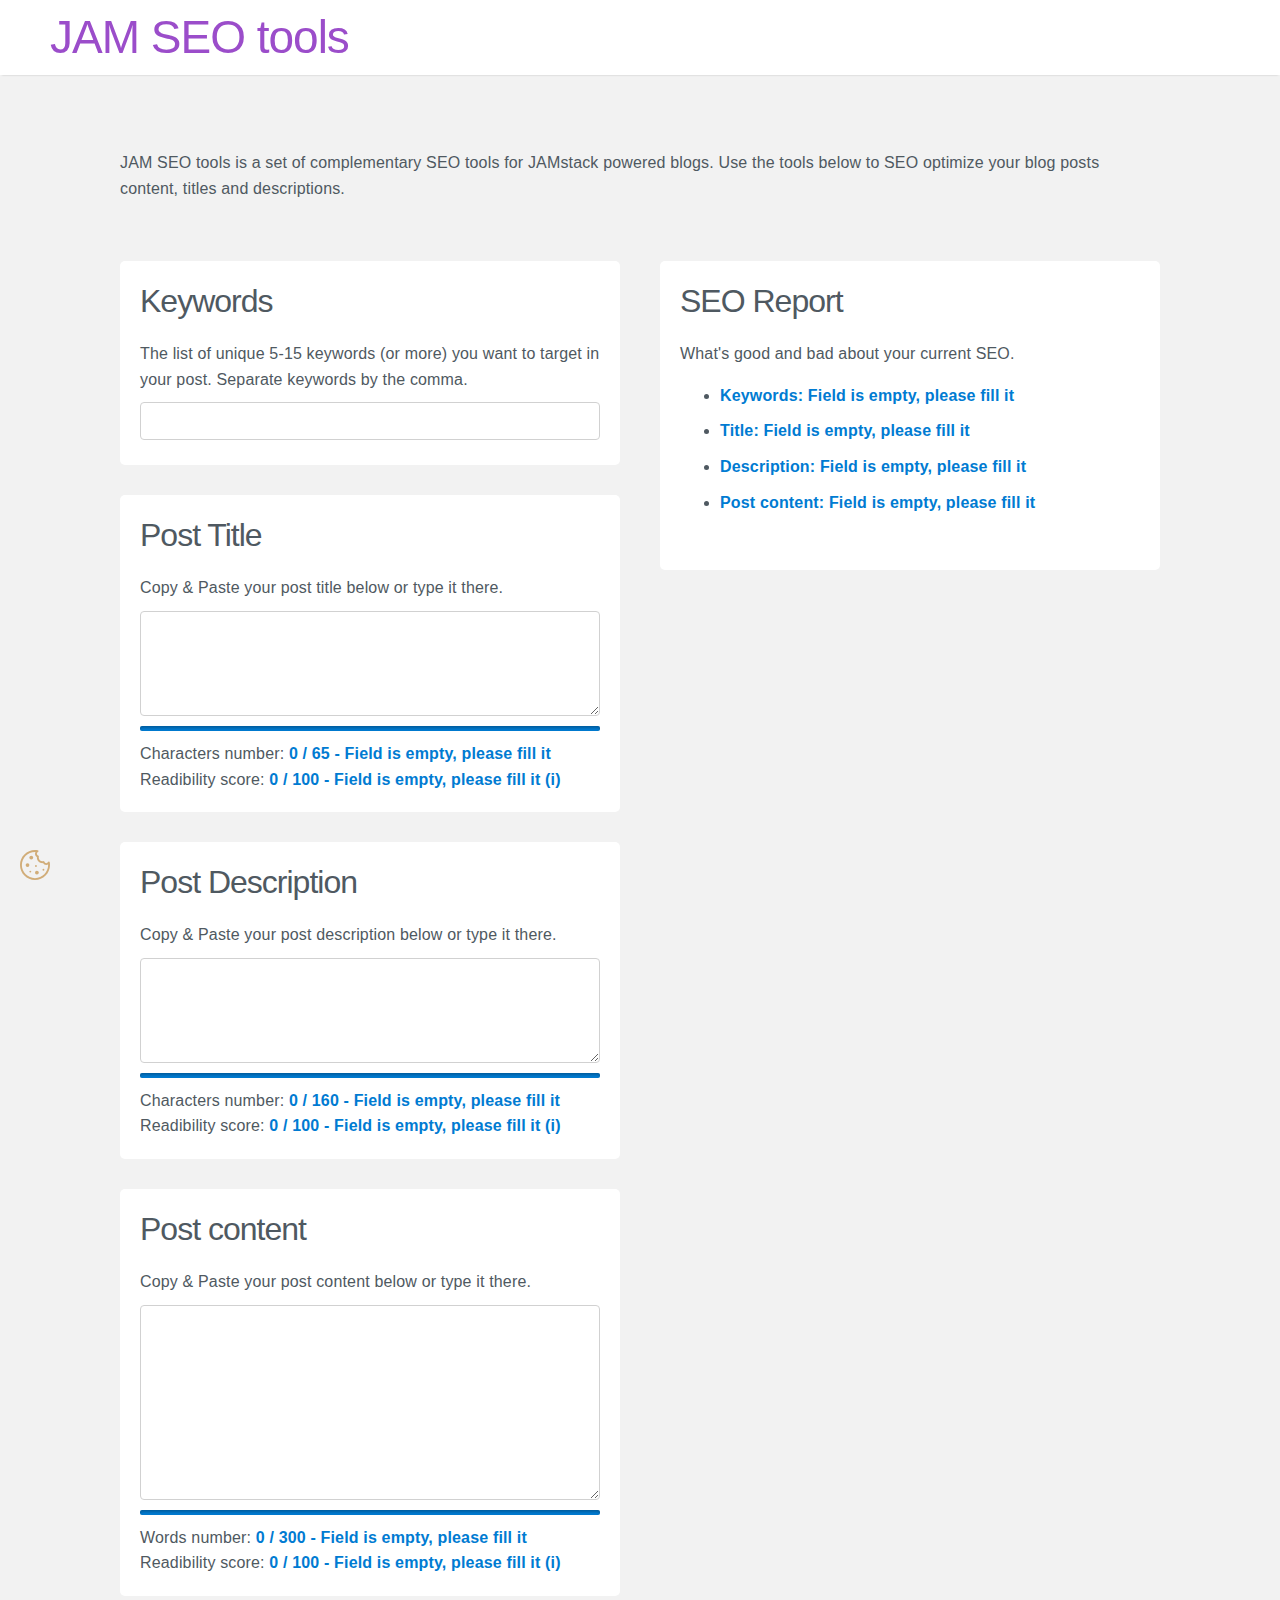
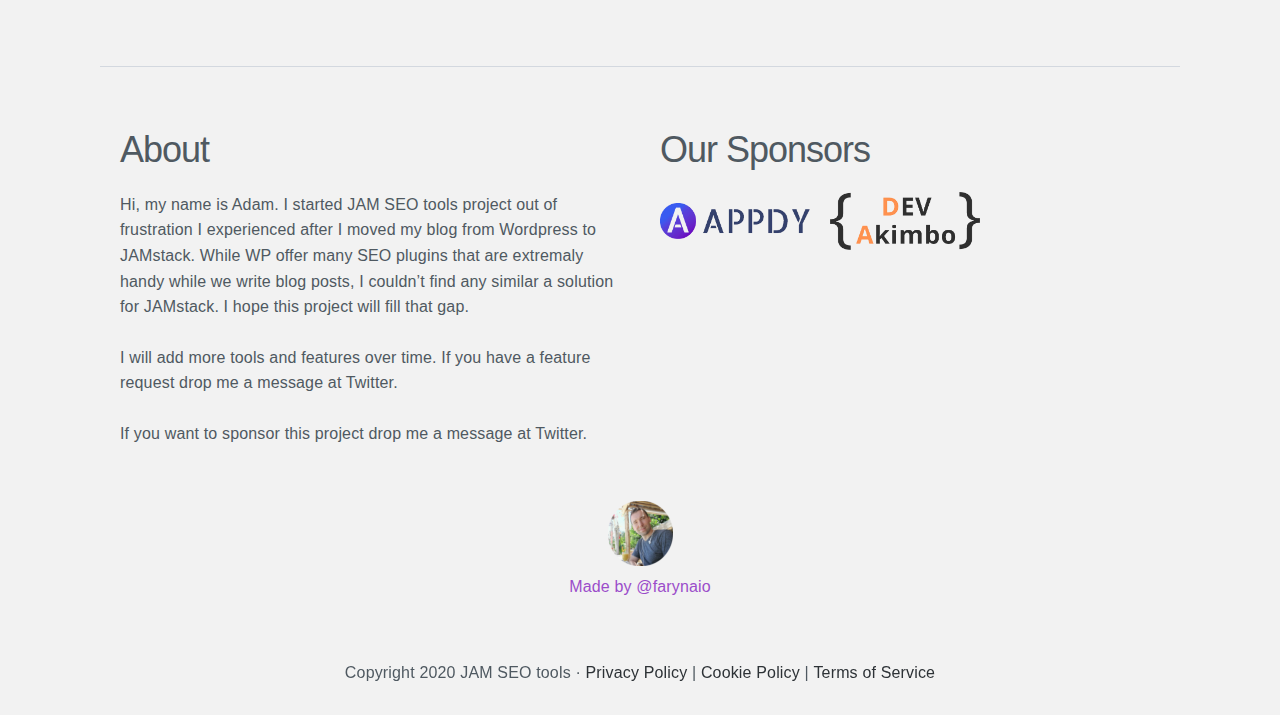
==== commit 5370975c: "Updates" ====
--- a/index.html
+++ b/index.html
@@ -1,4 +1,4 @@
-<!DOCTYPE html><html lang="en"><head><meta charSet="utf-8"/><meta http-equiv="x-ua-compatible" content="ie=edge"/><meta name="viewport" content="width=device-width, initial-scale=1, shrink-to-fit=no"/><style data-href="/styles.d46742a47179569b906a.css">*,:after,:before{box-sizing:inherit}html{box-sizing:border-box;font-size:62.5%}body{color:#606c76;font-family:Roboto,Helvetica Neue,Helvetica,Arial,sans-serif;font-size:1.6em;font-weight:300;letter-spacing:.01em;line-height:1.6}.button,button,input[type=button],input[type=reset],input[type=submit]{background-color:#9b4dca;border:.1rem solid #9b4dca;border-radius:.4rem;color:#fff;cursor:pointer;display:inline-block;font-size:1.1rem;font-weight:700;height:3.8rem;letter-spacing:.1rem;line-height:3.8rem;padding:0 3rem;text-align:center;text-decoration:none;text-transform:uppercase;white-space:nowrap}.button:focus,.button:hover,button:focus,button:hover,input[type=button]:focus,input[type=button]:hover,input[type=reset]:focus,input[type=reset]:hover,input[type=submit]:focus,input[type=submit]:hover{background-color:#606c76;border-color:#606c76;color:#fff;outline:0}.button[disabled],button[disabled],input[type=button][disabled],input[type=reset][disabled],input[type=submit][disabled]{cursor:default;opacity:.5}.button[disabled]:focus,.button[disabled]:hover,button[disabled]:focus,button[disabled]:hover,input[type=button][disabled]:focus,input[type=button][disabled]:hover,input[type=reset][disabled]:focus,input[type=reset][disabled]:hover,input[type=submit][disabled]:focus,input[type=submit][disabled]:hover{background-color:#9b4dca;border-color:#9b4dca}.button.button-outline,button.button-outline,input[type=button].button-outline,input[type=reset].button-outline,input[type=submit].button-outline{background-color:transparent;color:#9b4dca}.button.button-outline:focus,.button.button-outline:hover,button.button-outline:focus,button.button-outline:hover,input[type=button].button-outline:focus,input[type=button].button-outline:hover,input[type=reset].button-outline:focus,input[type=reset].button-outline:hover,input[type=submit].button-outline:focus,input[type=submit].button-outline:hover{background-color:transparent;border-color:#606c76;color:#606c76}.button.button-outline[disabled]:focus,.button.button-outline[disabled]:hover,button.button-outline[disabled]:focus,button.button-outline[disabled]:hover,input[type=button].button-outline[disabled]:focus,input[type=button].button-outline[disabled]:hover,input[type=reset].button-outline[disabled]:focus,input[type=reset].button-outline[disabled]:hover,input[type=submit].button-outline[disabled]:focus,input[type=submit].button-outline[disabled]:hover{border-color:inherit;color:#9b4dca}.button.button-clear,button.button-clear,input[type=button].button-clear,input[type=reset].button-clear,input[type=submit].button-clear{background-color:transparent;border-color:transparent;color:#9b4dca}.button.button-clear:focus,.button.button-clear:hover,button.button-clear:focus,button.button-clear:hover,input[type=button].button-clear:focus,input[type=button].button-clear:hover,input[type=reset].button-clear:focus,input[type=reset].button-clear:hover,input[type=submit].button-clear:focus,input[type=submit].button-clear:hover{background-color:transparent;border-color:transparent;color:#606c76}.button.button-clear[disabled]:focus,.button.button-clear[disabled]:hover,button.button-clear[disabled]:focus,button.button-clear[disabled]:hover,input[type=button].button-clear[disabled]:focus,input[type=button].button-clear[disabled]:hover,input[type=reset].button-clear[disabled]:focus,input[type=reset].button-clear[disabled]:hover,input[type=submit].button-clear[disabled]:focus,input[type=submit].button-clear[disabled]:hover{color:#9b4dca}hr{border:0;border-top:.1rem solid #f4f5f6;margin:3rem 0}input:not([type]),input[type=color],input[type=date],input[type=datetime-local],input[type=datetime],input[type=email],input[type=month],input[type=number],input[type=password],input[type=search],input[type=tel],input[type=text],input[type=url],input[type=week],select,textarea{-webkit-appearance:none;background-color:transparent;border:.1rem solid #d1d1d1;border-radius:.4rem;box-shadow:none;box-sizing:inherit;height:3.8rem;padding:.6rem 1rem .7rem;width:100%}input:not([type]):focus,input[type=color]:focus,input[type=date]:focus,input[type=datetime-local]:focus,input[type=datetime]:focus,input[type=email]:focus,input[type=month]:focus,input[type=number]:focus,input[type=password]:focus,input[type=search]:focus,input[type=tel]:focus,input[type=text]:focus,input[type=url]:focus,input[type=week]:focus,select:focus,textarea:focus{border-color:#9b4dca;outline:0}select{background:url('data:image/svg+xml;utf8,<svg xmlns="http://www.w3.org/2000/svg" viewBox="0 0 30 8" width="30"><path fill="%23d1d1d1" d="M0,0l6,8l6-8"/></svg>') 100% no-repeat;padding-right:3rem}select:focus{background-image:url('data:image/svg+xml;utf8,<svg xmlns="http://www.w3.org/2000/svg" viewBox="0 0 30 8" width="30"><path fill="%239b4dca" d="M0,0l6,8l6-8"/></svg>')}select[multiple]{background:none;height:auto}textarea{min-height:6.5rem}label,legend{display:block;font-size:1.6rem;font-weight:700;margin-bottom:.5rem}fieldset{border-width:0;padding:0}input[type=checkbox],input[type=radio]{display:inline}.label-inline{display:inline-block;font-weight:400;margin-left:.5rem}.container{margin:0 auto;max-width:112rem;padding:0 2rem;position:relative;width:100%}.row{display:flex;flex-direction:column;width:100%}.row,.row.row-no-padding,.row.row-no-padding>.column{padding:0}.row.row-wrap{flex-wrap:wrap}.row.row-top{align-items:flex-start}.row.row-bottom{align-items:flex-end}.row.row-center{align-items:center}.row.row-stretch{align-items:stretch}.row.row-baseline{align-items:baseline}.row .column{display:block;flex:1 1 auto;margin-left:0;max-width:100%;width:100%}.row .column.column-offset-10{margin-left:10%}.row .column.column-offset-20{margin-left:20%}.row .column.column-offset-25{margin-left:25%}.row .column.column-offset-33,.row .column.column-offset-34{margin-left:33.3333%}.row .column.column-offset-40{margin-left:40%}.row .column.column-offset-50{margin-left:50%}.row .column.column-offset-60{margin-left:60%}.row .column.column-offset-66,.row .column.column-offset-67{margin-left:66.6666%}.row .column.column-offset-75{margin-left:75%}.row .column.column-offset-80{margin-left:80%}.row .column.column-offset-90{margin-left:90%}.row .column.column-10{flex:0 0 10%;max-width:10%}.row .column.column-20{flex:0 0 20%;max-width:20%}.row .column.column-25{flex:0 0 25%;max-width:25%}.row .column.column-33,.row .column.column-34{flex:0 0 33.3333%;max-width:33.3333%}.row .column.column-40{flex:0 0 40%;max-width:40%}.row .column.column-50{flex:0 0 50%;max-width:50%}.row .column.column-60{flex:0 0 60%;max-width:60%}.row .column.column-66,.row .column.column-67{flex:0 0 66.6666%;max-width:66.6666%}.row .column.column-75{flex:0 0 75%;max-width:75%}.row .column.column-80{flex:0 0 80%;max-width:80%}.row .column.column-90{flex:0 0 90%;max-width:90%}.row .column .column-top{align-self:flex-start}.row .column .column-bottom{align-self:flex-end}.row .column .column-center{align-self:center}@media (min-width:40rem){.row{flex-direction:row;margin-left:-1rem;width:calc(100% + 2rem)}.row .column{margin-bottom:inherit;padding:0 1rem}}img{max-width:100%}a{color:#9b4dca;text-decoration:none}a:focus,a:hover{color:#606c76}.button,button,dd,dt,li{margin-bottom:1rem}fieldset,input,select,textarea{margin-bottom:1.5rem}blockquote,dl,figure,form,ol,p,pre,table,ul{margin-bottom:2.5rem}b,strong{font-weight:700}p{margin-top:0}h1,h2,h3,h4,h5,h6{font-weight:300;letter-spacing:-.1rem;margin-bottom:2rem;margin-top:0}h1{font-size:4.6rem;line-height:1.2}h2{font-size:3.6rem;line-height:1.25}h3{font-size:2.8rem;line-height:1.3}h4{font-size:2.2rem;letter-spacing:-.08rem;line-height:1.35}h5{font-size:1.8rem;letter-spacing:-.05rem;line-height:1.5}h6{font-size:1.6rem;letter-spacing:0;line-height:1.4}body{font-family:Rajdhani;background:#f2f2f2;margin:0}a{overflow-wrap:anywhere}textarea{height:auto}input,textarea{font-family:Rajdhani;font-size:16px;color:#606c76}.bold{font-weight:600}.box{padding:20px;border-radius:5px;margin-bottom:30px;background:#fff}.box p{margin-bottom:20px}.box h2{font-size:32px;line-height:40px}.container .row .column{max-width:100%}.report-colored{font-weight:600}.report-colored.empty{color:#007bd2}.report-colored.ok{color:#0cc34b}.report-colored.warn{color:#ffa700}.report-colored.error{color:#dd3811}.info{position:relative;cursor:help}.info:hover .tooltip{display:block}.tooltip{position:absolute;display:none;left:0;right:0;padding:10px;width:200px;height:100px;background:#fff;color:#606c76;z-index:1000;border:1px dashed #000}@media (min-width:40rem){.row{margin:0;width:auto}.row .column{padding:0 2rem}}@font-face{font-family:Rajdhani;font-style:normal;font-display:swap;font-weight:400;src:url(/static/rajdhani-devanagari-400-normal-7cceccc30aea0e5b12dabc7e949dcc27.woff2) format("woff2"),url(/static/rajdhani-all-400-normal-070728e8e4121738df077ca58f9f8c74.woff) format("woff");unicode-range:U+0900-097f,U+1cd0-1cf6,U+1cf8-1cf9,U+200c-200d,U+20a8,U+20b9,U+25cc,U+a830-a839,U+a8e0-a8fb}@font-face{font-family:Rajdhani;font-style:normal;font-display:swap;font-weight:400;src:url(/static/rajdhani-latin-ext-400-normal-fae61af0973e22bbc3a00b58441e1508.woff2) format("woff2"),url(/static/rajdhani-all-400-normal-070728e8e4121738df077ca58f9f8c74.woff) format("woff");unicode-range:U+0100-024f,U+0259,U+1e??,U+2020,U+20a0-20ab,U+20ad-20cf,U+2113,U+2c60-2c7f,U+a720-a7ff}@font-face{font-family:Rajdhani;font-style:normal;font-display:swap;font-weight:400;src:url(/static/rajdhani-latin-400-normal-bacbead53f401d3aaae49fc416bdc5ad.woff2) format("woff2"),url(/static/rajdhani-all-400-normal-070728e8e4121738df077ca58f9f8c74.woff) format("woff");unicode-range:U+00??,U+0131,U+0152-0153,U+02bb-02bc,U+02c6,U+02da,U+02dc,U+2000-206f,U+2074,U+20ac,U+2122,U+2191,U+2193,U+2212,U+2215,U+feff,U+fffd}.layout.bg-white{background:#fff}main{margin-left:auto;margin-right:auto;min-height:calc(100vh - 20px)}@media (min-width:768px){main{padding:75pt 30px 0}}@media (min-width:1024px){.main-footer,.main-header,main{max-width:825pt}}.header{position:fixed;display:inline-flex;justify-content:space-between;align-items:center;background-color:#fff;padding:15px 20px 15px 15px;z-index:3;left:0;right:0;box-shadow:0 2px 2px -2px rgba(0,0,0,.2)}.header.scrolled{padding:15px 30px 15px 15px}.header .menu{position:absolute;left:0;right:0;top:50px;max-height:0;margin:0;transition:max-height .2s ease-out}.header ul.menu{list-style:none;overflow:hidden;background-color:#fff}.header .search{margin:0 20px 20px}.header .search input{padding:3px 0;border-bottom:1px solid #e6e6e6}.header .search a{padding:0 10px}.header li a{padding:20px}.header .logo,.header li a{display:block;text-decoration:none}.header .logo{font-size:2em;width:150px;transition:width .2s linear}.header.scrolled .logo{width:120px;margin-left:10px}.header .menu-icon .navicon{background:#333;display:block;height:2px;position:relative;transition:background .2s ease-out;width:18px}.header .menu-icon .navicon:after,.header .menu-icon .navicon:before{background:#333;content:"";display:block;height:100%;position:absolute;transition:all .2s ease-out;width:100%}.header .menu-icon .navicon:before{top:5px}.header .menu-icon .navicon:after{top:-5px}.header .menu-btn{display:none}.header .menu-btn:checked~ul.menu{max-height:240px;overflow:visible}.header .menu-btn:checked~.menu-icon .navicon{background:transparent}.header .menu-btn:checked~.menu-icon .navicon:before{transform:rotate(-45deg)}.header .menu-btn:checked~.menu-icon .navicon:after{transform:rotate(45deg)}.header .menu-btn:checked~.menu-icon:not(.steps) .navicon:after,.header .menu-btn:checked~.menu-icon:not(.steps) .navicon:before{top:0}@media (min-width:768px){.header{padding:10px 30px}.header.scrolled .logo{width:150px;margin-left:20px}.header ul.menu{overflow:initial}.header .search{display:block;width:95px;margin-bottom:0}.header .logo{width:180px}.header .menu{position:static;max-height:none}.header li{float:left}.header li a{padding:0 20px}.header .menu-icon{display:none}}@media (min-width:1024px){.header{padding:10px 50px}.header .search{width:165px}}.main-footer{padding:30px 0;text-align:center}.main-footer .dot{display:none}.footer-links a{color:#606c76}@media (min-width:768px){.main-footer .dot{display:inline}}.consent .trigger{position:fixed;left:20px;bottom:20px;color:#d1ad79;width:30px;cursor:pointer;z-index:1}.consent .content{position:fixed;left:-2000px;bottom:0;padding:10px;border:1px solid #f58c3a;background:#fff;color:#606c76;opacity:0;transition:all .2s ease-in;z-index:1000}.consent .content.visible{opacity:1;left:0}.consent a{color:#606c76;border-bottom:1px dashed #606c76;white-space:nowrap}.consent a:hover{color:#f58c3a;border-bottom-color:#f58c3a}.consent .description{display:block;margin-bottom:10px}.consent .options{display:flex;justify-content:space-evenly;margin-bottom:10px}.consent label span{margin-left:5px}.consent .buttons{text-align:center}.consent button{margin:0 10px 0 0;padding:5px 10px;height:auto;line-height:2;white-space:nowrap;text-transform:uppercase;border:1px solid #f58c3a}.consent button.save{color:#f58c3a;background:#fff;font-weight:300}.consent button.save:hover{color:#f4a869;border-color:#f4a869}.consent button.accept-all{color:#fff;background:#f58c3a;font-weight:400}.consent button.accept-all:hover{border-color:#f4a869;background:#f4a869}@media (min-width:768px){.consent form{display:flex;justify-content:space-evenly;align-items:center}.consent .option{margin:0 10px 10px}}@media (min-width:1024px){.consent .content{width:300px;bottom:20px}.consent .content.visible{left:20px}.consent .content form{display:inline}.consent .content .options{display:block}}.analysers{margin-top:60px;margin-bottom:60px;padding-bottom:40px;border-bottom:1px solid #d3d8df}.analysers .content{display:flex}.analysers .content>{padding:0 50px}.analysers form input,.analysers form textarea{display:block;width:100%;margin-bottom:5px}.analysers .progress .progress-bar{position:relative;display:block;background-color:#f5f5f5;border-radius:2px;box-shadow:inset 0 2px 3px rgba(0,0,0,.25);margin-bottom:10px}.analysers .progress .progress-bar>span{display:block;border-radius:2px;text-indent:-9999px;max-height:5px}.analysers .progress .colored{font-weight:600}.analysers .progress .progress-bar.empty{background-color:#007bd2}.analysers .progress .progress-bar.too-short>span{background-color:#ffa700}.analysers .progress .progress-bar.too-long>span{background-color:#dd3811}.analysers .progress .progress-bar.good>span{background-color:#0cc34b}.keyword-picker .synonyms-block{margin-top:30px}.text-analyzer .progress{margin-top:10px}.text-analyzer .progress-bar{width:100%}.report{position:-webkit-sticky;position:sticky;top:100px}.report ul{max-height:70vh;overflow-y:auto}.report li span{font-weight:600}.sponsors ul{padding-left:0;list-style:none}.sponsors li{display:inline-block;margin-right:20px}.made-by{text-align:center;margin:30px 0}.made-by img{margin:0}</style><meta name="generator" content="Gatsby 2.26.1"/><link rel="sitemap" type="application/xml" href="/sitemap.xml"/><title data-react-helmet="true">Home | JAM SEO tools</title><meta data-react-helmet="true" name="description" content="JAM SEO tools is a set of complementary SEO tools for JAMstack powered blogs. Use the tools below to SEO optimize your blog posts content, titles and descriptions."/><meta data-react-helmet="true" property="og:title" content="Home"/><meta data-react-helmet="true" property="og:description" content="JAM SEO tools is a set of complementary SEO tools for JAMstack powered blogs. Use the tools below to SEO optimize your blog posts content, titles and descriptions."/><meta data-react-helmet="true" property="og:type" content="website"/><meta data-react-helmet="true" name="twitter:card" content="summary"/><meta data-react-helmet="true" name="twitter:creator" content="@farynaio"/><meta data-react-helmet="true" name="twitter:title" content="Home"/><meta data-react-helmet="true" name="twitter:description" content="JAM SEO tools is a set of complementary SEO tools for JAMstack powered blogs. Use the tools below to SEO optimize your blog posts content, titles and descriptions."/><link rel="preconnect" href="https://www.google-analytics.com"/><link rel="dns-prefetch" href="https://www.google-analytics.com"/><link rel="icon" href="/favicon-32x32.png?v=c3cee88407778ddb864dd77c94de4aa2" type="image/png"/><link rel="manifest" href="/manifest.webmanifest" crossorigin="anonymous"/><meta name="theme-color" content="#663399"/><link rel="apple-touch-icon" sizes="48x48" href="/icons/icon-48x48.png?v=c3cee88407778ddb864dd77c94de4aa2"/><link rel="apple-touch-icon" sizes="72x72" href="/icons/icon-72x72.png?v=c3cee88407778ddb864dd77c94de4aa2"/><link rel="apple-touch-icon" sizes="96x96" href="/icons/icon-96x96.png?v=c3cee88407778ddb864dd77c94de4aa2"/><link rel="apple-touch-icon" sizes="144x144" href="/icons/icon-144x144.png?v=c3cee88407778ddb864dd77c94de4aa2"/><link rel="apple-touch-icon" sizes="192x192" href="/icons/icon-192x192.png?v=c3cee88407778ddb864dd77c94de4aa2"/><link rel="apple-touch-icon" sizes="256x256" href="/icons/icon-256x256.png?v=c3cee88407778ddb864dd77c94de4aa2"/><link rel="apple-touch-icon" sizes="384x384" href="/icons/icon-384x384.png?v=c3cee88407778ddb864dd77c94de4aa2"/><link rel="apple-touch-icon" sizes="512x512" href="/icons/icon-512x512.png?v=c3cee88407778ddb864dd77c94de4aa2"/><link as="script" rel="preload" href="/webpack-runtime-228f83a8199684a4f306.js"/><link as="script" rel="preload" href="/framework-445649399d1c721f1f74.js"/><link as="script" rel="preload" href="/app-f10052eab96018029ab6.js"/><link as="script" rel="preload" href="/styles-407fe62976dc5310c43e.js"/><link as="script" rel="preload" href="/ba0461148bc8e3d90cae7a7638528f06e47109ae-25a3c0c7a4a93b44f971.js"/><link as="script" rel="preload" href="/component---src-pages-index-js-c3b971b2f12c510e5a75.js"/><link as="fetch" rel="preload" href="/page-data/index/page-data.json" crossorigin="anonymous"/><link as="fetch" rel="preload" href="/page-data/sq/d/1075440399.json" crossorigin="anonymous"/><link as="fetch" rel="preload" href="/page-data/sq/d/2568732120.json" crossorigin="anonymous"/><link as="fetch" rel="preload" href="/page-data/sq/d/2762187734.json" crossorigin="anonymous"/><link as="fetch" rel="preload" href="/page-data/sq/d/3159585216.json" crossorigin="anonymous"/><link as="fetch" rel="preload" href="/page-data/sq/d/3159585216.json" crossorigin="anonymous"/><link as="fetch" rel="preload" href="/page-data/sq/d/340814223.json" crossorigin="anonymous"/><link as="fetch" rel="preload" href="/page-data/app-data.json" crossorigin="anonymous"/></head><body><div id="___gatsby"><div style="outline:none" tabindex="-1" id="gatsby-focus-wrapper"><div class="layout "><header class="header"><h1 style="margin:0"><a aria-current="page" class="" href="/">JAM SEO tools</a></h1></header><main class="container" style="padding-top:150px"><section class="row"><p class="column">JAM SEO tools<!-- --> is a set of complementary SEO tools for JAMstack powered blogs. Use the tools below to SEO optimize your blog posts content, titles and descriptions.</p></section><section class="analysers"><div class="row"><div class="column column-50"><form><section class="keyword-picker box"><h2>Keywords</h2><p>The list of unique 5-15 keywords (or more) you want to target in your post. Separate keywords by the comma.</p><input type="text" class="keyword-picker" name="keyword" value=""/></section><section class="text-analyzer box"><h2>Post Title</h2><p>Copy &amp; Paste your post title below or type it there.</p><textarea name="title" cols="30" rows="5"></textarea><div class="progress"><div class="progress-bar empty"><span style="width:0%">0</span></div><div class="progress-info">Characters<!-- --> number:<!-- --> <span class="report-colored empty">0<!-- --> / <!-- -->65<!-- --> - <!-- -->Field is empty, please fill it</span></div><div class="read-score">Readibility score:<!-- --> <span class="report-colored empty">0<!-- --> / 100 - <!-- -->Field is empty, please fill it<!-- --> <span class="info">(i)<span class="tooltip">The best text should contain short sentences and words.</span></span></span></div></div></section><section class="text-analyzer box"><h2>Post Description</h2><p>Copy &amp; Paste your post description below or type it there.</p><textarea name="description" cols="30" rows="5"></textarea><div class="progress"><div class="progress-bar empty"><span style="width:0%">0</span></div><div class="progress-info">Characters<!-- --> number:<!-- --> <span class="report-colored empty">0<!-- --> / <!-- -->160<!-- --> - <!-- -->Field is empty, please fill it</span></div><div class="read-score">Readibility score:<!-- --> <span class="report-colored empty">0<!-- --> / 100 - <!-- -->Field is empty, please fill it<!-- --> <span class="info">(i)<span class="tooltip">The best text should contain short sentences and words.</span></span></span></div></div></section><section class="text-analyzer box"><h2>Post content</h2><p>Copy &amp; Paste your post content below or type it there.</p><textarea name="content" cols="30" rows="10"></textarea><div class="progress"><div class="progress-bar empty"><span style="width:0%">0</span></div><div class="progress-info">Words<!-- --> number:<!-- --> <span class="report-colored empty">0<!-- --> / <!-- -->300<!-- --> - <!-- -->Field is empty, please fill it</span></div><div class="read-score">Readibility score:<!-- --> <span class="report-colored empty">0<!-- --> / 100 - <!-- -->Field is empty, please fill it<!-- --> <span class="info">(i)<span class="tooltip">The best text should contain short sentences and words.</span></span></span></div></div></section></form></div><div class="column column-offset-5 column-45 "><section class="report box"><h2>SEO Report</h2><p>What&#x27;s good and bad about your current SEO.</p><ul><li><span class="report-colored empty">Keywords<!-- -->: <!-- -->Field is empty, please fill it</span></li><li><span class="report-colored empty">Title<!-- -->: <!-- -->Field is empty, please fill it</span></li><li><span class="report-colored empty">Description<!-- -->: <!-- -->Field is empty, please fill it</span></li><li><span class="report-colored empty">Post content<!-- -->: <!-- -->Field is empty, please fill it</span></li></ul></section></div></div></section><section><div class="row"><div class="column column-50"><section class="block-of-text"><header><h4>About</h4></header><p>Hi, my name is Adam. I started JAM SEO tools project out of frustration I experienced after I moved my blog from Wordpress to JAMstack. While WP offer many SEO plugins that are extremaly handy while we write blog posts, I couldn’t find any similar a solution for JAMstack. I hope this project will fill that gap.</p><p>I will add more tools and features over time. If you have a feature request drop me a message at Twitter.</p><p>If you want to sponsor this project drop me a message at Twitter.</p></section></div><div class="column column-50 "><section class="sponsors"><header><h4>Our Sponsors</h4></header><ul><li><a href="https://appdy.co.uk/" title="Appdy" class="" rel="noopener noreferrer" target="_blank"><img alt="Logo of Appdy" src="[data-uri]"/></a></li><li><a href="https://devakimbo.com/" title="DEV Akimbo" class="" rel="noopener noreferrer" target="_blank"><img alt="Logo of DEV Akimbo" src="[data-uri]"/></a></li></ul></section></div></div></section><section class="made-by"><a href="https://twitter.com/farynaio/" title="Adam Faryna" class="" rel="noopener noreferrer" target="_blank"><img alt="Photo of Adam Faryna" src="[data-uri]"/><p>Made by <!-- -->@farynaio</p></a></section></main><footer class="main-footer container"><div class="">Copyright <!-- -->2020<!-- --> <!-- -->JAM SEO tools<!-- --> <span class="dot">·</span> <span class="footer-links"><a href="/privacy-policy">Privacy Policy</a> | <a href="/cookie-policy">Cookie Policy</a> | <a href="/terms-of-service">Terms of Service</a></span></div></footer><div class="consent"><svg class="trigger" version="1.1" x="0px" y="0px" viewBox="0 0 512 512" fill="currentColor" style="enable-background:new 0 0 512 512;fill:currentColor" xml:space="preserve"><g><g><g><path fill="currentColor" d="M507.44,208.64c-1.296-6.88-6.88-12.096-13.824-12.928c-6.96-0.832-13.6,2.928-16.48,9.312
+<!DOCTYPE html><html lang="en"><head><meta charSet="utf-8"/><meta http-equiv="x-ua-compatible" content="ie=edge"/><meta name="viewport" content="width=device-width, initial-scale=1, shrink-to-fit=no"/><style data-href="/styles.54b24e00f41b25e9d0a5.css">*,:after,:before{box-sizing:inherit}html{box-sizing:border-box;font-size:62.5%}body{color:#606c76;font-family:Roboto,Helvetica Neue,Helvetica,Arial,sans-serif;font-size:1.6em;font-weight:300;letter-spacing:.01em;line-height:1.6}.button,button,input[type=button],input[type=reset],input[type=submit]{background-color:#9b4dca;border:.1rem solid #9b4dca;border-radius:.4rem;color:#fff;cursor:pointer;display:inline-block;font-size:1.1rem;font-weight:700;height:3.8rem;letter-spacing:.1rem;line-height:3.8rem;padding:0 3rem;text-align:center;text-decoration:none;text-transform:uppercase;white-space:nowrap}.button:focus,.button:hover,button:focus,button:hover,input[type=button]:focus,input[type=button]:hover,input[type=reset]:focus,input[type=reset]:hover,input[type=submit]:focus,input[type=submit]:hover{background-color:#606c76;border-color:#606c76;color:#fff;outline:0}.button[disabled],button[disabled],input[type=button][disabled],input[type=reset][disabled],input[type=submit][disabled]{cursor:default;opacity:.5}.button[disabled]:focus,.button[disabled]:hover,button[disabled]:focus,button[disabled]:hover,input[type=button][disabled]:focus,input[type=button][disabled]:hover,input[type=reset][disabled]:focus,input[type=reset][disabled]:hover,input[type=submit][disabled]:focus,input[type=submit][disabled]:hover{background-color:#9b4dca;border-color:#9b4dca}.button.button-outline,button.button-outline,input[type=button].button-outline,input[type=reset].button-outline,input[type=submit].button-outline{background-color:transparent;color:#9b4dca}.button.button-outline:focus,.button.button-outline:hover,button.button-outline:focus,button.button-outline:hover,input[type=button].button-outline:focus,input[type=button].button-outline:hover,input[type=reset].button-outline:focus,input[type=reset].button-outline:hover,input[type=submit].button-outline:focus,input[type=submit].button-outline:hover{background-color:transparent;border-color:#606c76;color:#606c76}.button.button-outline[disabled]:focus,.button.button-outline[disabled]:hover,button.button-outline[disabled]:focus,button.button-outline[disabled]:hover,input[type=button].button-outline[disabled]:focus,input[type=button].button-outline[disabled]:hover,input[type=reset].button-outline[disabled]:focus,input[type=reset].button-outline[disabled]:hover,input[type=submit].button-outline[disabled]:focus,input[type=submit].button-outline[disabled]:hover{border-color:inherit;color:#9b4dca}.button.button-clear,button.button-clear,input[type=button].button-clear,input[type=reset].button-clear,input[type=submit].button-clear{background-color:transparent;border-color:transparent;color:#9b4dca}.button.button-clear:focus,.button.button-clear:hover,button.button-clear:focus,button.button-clear:hover,input[type=button].button-clear:focus,input[type=button].button-clear:hover,input[type=reset].button-clear:focus,input[type=reset].button-clear:hover,input[type=submit].button-clear:focus,input[type=submit].button-clear:hover{background-color:transparent;border-color:transparent;color:#606c76}.button.button-clear[disabled]:focus,.button.button-clear[disabled]:hover,button.button-clear[disabled]:focus,button.button-clear[disabled]:hover,input[type=button].button-clear[disabled]:focus,input[type=button].button-clear[disabled]:hover,input[type=reset].button-clear[disabled]:focus,input[type=reset].button-clear[disabled]:hover,input[type=submit].button-clear[disabled]:focus,input[type=submit].button-clear[disabled]:hover{color:#9b4dca}hr{border:0;border-top:.1rem solid #f4f5f6;margin:3rem 0}input:not([type]),input[type=color],input[type=date],input[type=datetime-local],input[type=datetime],input[type=email],input[type=month],input[type=number],input[type=password],input[type=search],input[type=tel],input[type=text],input[type=url],input[type=week],select,textarea{-webkit-appearance:none;background-color:transparent;border:.1rem solid #d1d1d1;border-radius:.4rem;box-shadow:none;box-sizing:inherit;height:3.8rem;padding:.6rem 1rem .7rem;width:100%}input:not([type]):focus,input[type=color]:focus,input[type=date]:focus,input[type=datetime-local]:focus,input[type=datetime]:focus,input[type=email]:focus,input[type=month]:focus,input[type=number]:focus,input[type=password]:focus,input[type=search]:focus,input[type=tel]:focus,input[type=text]:focus,input[type=url]:focus,input[type=week]:focus,select:focus,textarea:focus{border-color:#9b4dca;outline:0}select{background:url('data:image/svg+xml;utf8,<svg xmlns="http://www.w3.org/2000/svg" viewBox="0 0 30 8" width="30"><path fill="%23d1d1d1" d="M0,0l6,8l6-8"/></svg>') 100% no-repeat;padding-right:3rem}select:focus{background-image:url('data:image/svg+xml;utf8,<svg xmlns="http://www.w3.org/2000/svg" viewBox="0 0 30 8" width="30"><path fill="%239b4dca" d="M0,0l6,8l6-8"/></svg>')}select[multiple]{background:none;height:auto}textarea{min-height:6.5rem}label,legend{display:block;font-size:1.6rem;font-weight:700;margin-bottom:.5rem}fieldset{border-width:0;padding:0}input[type=checkbox],input[type=radio]{display:inline}.label-inline{display:inline-block;font-weight:400;margin-left:.5rem}.container{margin:0 auto;max-width:112rem;padding:0 2rem;position:relative;width:100%}.row{display:flex;flex-direction:column;width:100%}.row,.row.row-no-padding,.row.row-no-padding>.column{padding:0}.row.row-wrap{flex-wrap:wrap}.row.row-top{align-items:flex-start}.row.row-bottom{align-items:flex-end}.row.row-center{align-items:center}.row.row-stretch{align-items:stretch}.row.row-baseline{align-items:baseline}.row .column{display:block;flex:1 1 auto;margin-left:0;max-width:100%;width:100%}.row .column.column-offset-10{margin-left:10%}.row .column.column-offset-20{margin-left:20%}.row .column.column-offset-25{margin-left:25%}.row .column.column-offset-33,.row .column.column-offset-34{margin-left:33.3333%}.row .column.column-offset-40{margin-left:40%}.row .column.column-offset-50{margin-left:50%}.row .column.column-offset-60{margin-left:60%}.row .column.column-offset-66,.row .column.column-offset-67{margin-left:66.6666%}.row .column.column-offset-75{margin-left:75%}.row .column.column-offset-80{margin-left:80%}.row .column.column-offset-90{margin-left:90%}.row .column.column-10{flex:0 0 10%;max-width:10%}.row .column.column-20{flex:0 0 20%;max-width:20%}.row .column.column-25{flex:0 0 25%;max-width:25%}.row .column.column-33,.row .column.column-34{flex:0 0 33.3333%;max-width:33.3333%}.row .column.column-40{flex:0 0 40%;max-width:40%}.row .column.column-50{flex:0 0 50%;max-width:50%}.row .column.column-60{flex:0 0 60%;max-width:60%}.row .column.column-66,.row .column.column-67{flex:0 0 66.6666%;max-width:66.6666%}.row .column.column-75{flex:0 0 75%;max-width:75%}.row .column.column-80{flex:0 0 80%;max-width:80%}.row .column.column-90{flex:0 0 90%;max-width:90%}.row .column .column-top{align-self:flex-start}.row .column .column-bottom{align-self:flex-end}.row .column .column-center{align-self:center}@media (min-width:40rem){.row{flex-direction:row;margin-left:-1rem;width:calc(100% + 2rem)}.row .column{margin-bottom:inherit;padding:0 1rem}}img{max-width:100%}a{color:#9b4dca;text-decoration:none}a:focus,a:hover{color:#606c76}.button,button,dd,dt,li{margin-bottom:1rem}fieldset,input,select,textarea{margin-bottom:1.5rem}blockquote,dl,figure,form,ol,p,pre,table,ul{margin-bottom:2.5rem}b,strong{font-weight:700}p{margin-top:0}h1,h2,h3,h4,h5,h6{font-weight:300;letter-spacing:-.1rem;margin-bottom:2rem;margin-top:0}h1{font-size:4.6rem;line-height:1.2}h2{font-size:3.6rem;line-height:1.25}h3{font-size:2.8rem;line-height:1.3}h4{font-size:2.2rem;letter-spacing:-.08rem;line-height:1.35}h5{font-size:1.8rem;letter-spacing:-.05rem;line-height:1.5}h6{font-size:1.6rem;letter-spacing:0;line-height:1.4}body{font-family:Rajdhani,x-locale-body,sans-serif;background:#f2f2f2;color:#4f5961;margin:0}a{overflow-wrap:anywhere}textarea{height:auto}input,textarea{font-family:Rajdhani;font-size:16px;color:#4f5961}.bold{font-weight:600}.box{padding:20px;border-radius:5px;margin-bottom:30px;background:#fff}.box p{margin-bottom:10px}.box h2{font-size:32px;line-height:40px}.container .row .column{max-width:100%}.report-colored{font-weight:600}.report-colored.empty{color:#007bd2}.report-colored.ok{color:#00a93a}.report-colored.warn{color:#ed9b00}.report-colored.error{color:#dd3811}.info{position:relative;cursor:help}.info:hover .tooltip{display:block}.tooltip{position:absolute;display:none;left:0;right:0;padding:10px;width:200px;height:100px;background:#fff;color:#4f5961;z-index:1000;border:1px dashed #000}@media (min-width:40rem){.row{margin:0;width:auto}.row .column{padding:0 2rem}}@font-face{font-family:Rajdhani;font-style:normal;font-display:swap;font-weight:400;src:url(/static/rajdhani-devanagari-400-normal-7cceccc30aea0e5b12dabc7e949dcc27.woff2) format("woff2"),url(/static/rajdhani-all-400-normal-070728e8e4121738df077ca58f9f8c74.woff) format("woff");unicode-range:U+0900-097f,U+1cd0-1cf6,U+1cf8-1cf9,U+200c-200d,U+20a8,U+20b9,U+25cc,U+a830-a839,U+a8e0-a8fb}@font-face{font-family:Rajdhani;font-style:normal;font-display:swap;font-weight:400;src:url(/static/rajdhani-latin-ext-400-normal-fae61af0973e22bbc3a00b58441e1508.woff2) format("woff2"),url(/static/rajdhani-all-400-normal-070728e8e4121738df077ca58f9f8c74.woff) format("woff");unicode-range:U+0100-024f,U+0259,U+1e??,U+2020,U+20a0-20ab,U+20ad-20cf,U+2113,U+2c60-2c7f,U+a720-a7ff}@font-face{font-family:Rajdhani;font-style:normal;font-display:swap;font-weight:400;src:url(/static/rajdhani-latin-400-normal-bacbead53f401d3aaae49fc416bdc5ad.woff2) format("woff2"),url(/static/rajdhani-all-400-normal-070728e8e4121738df077ca58f9f8c74.woff) format("woff");unicode-range:U+00??,U+0131,U+0152-0153,U+02bb-02bc,U+02c6,U+02da,U+02dc,U+2000-206f,U+2074,U+20ac,U+2122,U+2191,U+2193,U+2212,U+2215,U+feff,U+fffd}.layout.bg-white{background:#fff}main{margin-left:auto;margin-right:auto;min-height:calc(100vh - 20px)}@media (min-width:768px){main{padding:75pt 30px 0}}@media (min-width:1024px){.main-footer,.main-header,main{max-width:825pt}}.header{position:fixed;display:inline-flex;justify-content:space-between;align-items:center;background-color:#fff;padding:15px 20px 15px 15px;z-index:3;left:0;right:0;box-shadow:0 2px 2px -2px rgba(0,0,0,.2)}.header.scrolled{padding:15px 30px 15px 15px}.header .menu{position:absolute;left:0;right:0;top:50px;max-height:0;margin:0;transition:max-height .2s ease-out}.header ul.menu{list-style:none;overflow:hidden;background-color:#fff}.header .search{margin:0 20px 20px}.header .search input{padding:3px 0;border-bottom:1px solid #e6e6e6}.header .search a{padding:0 10px}.header li a{padding:20px}.header .logo,.header li a{display:block;text-decoration:none}.header .logo{font-size:2em;width:150px;transition:width .2s linear}.header.scrolled .logo{width:120px;margin-left:10px}.header .menu-icon .navicon{background:#333;display:block;height:2px;position:relative;transition:background .2s ease-out;width:18px}.header .menu-icon .navicon:after,.header .menu-icon .navicon:before{background:#333;content:"";display:block;height:100%;position:absolute;transition:all .2s ease-out;width:100%}.header .menu-icon .navicon:before{top:5px}.header .menu-icon .navicon:after{top:-5px}.header .menu-btn{display:none}.header .menu-btn:checked~ul.menu{max-height:240px;overflow:visible}.header .menu-btn:checked~.menu-icon .navicon{background:transparent}.header .menu-btn:checked~.menu-icon .navicon:before{transform:rotate(-45deg)}.header .menu-btn:checked~.menu-icon .navicon:after{transform:rotate(45deg)}.header .menu-btn:checked~.menu-icon:not(.steps) .navicon:after,.header .menu-btn:checked~.menu-icon:not(.steps) .navicon:before{top:0}@media (min-width:768px){.header{padding:10px 30px}.header.scrolled .logo{width:150px;margin-left:20px}.header ul.menu{overflow:initial}.header .search{display:block;width:95px;margin-bottom:0}.header .logo{width:180px}.header .menu{position:static;max-height:none}.header li{float:left}.header li a{padding:0 20px}.header .menu-icon{display:none}}@media (min-width:1024px){.header{padding:10px 50px}.header .search{width:165px}}.main-footer{padding:30px 0;text-align:center}.main-footer .dot{display:none}.footer-links a{color:#2d3236}@media (min-width:768px){.main-footer .dot{display:inline}}.consent .trigger{position:fixed;left:20px;bottom:20px;color:#d1ad79;width:30px;cursor:pointer;z-index:1}.consent .content{position:fixed;left:-2000px;bottom:0;padding:10px;border:1px solid #f58c3a;background:#fff;color:#4f5961;opacity:0;transition:all .2s ease-in;z-index:1000}.consent .content.visible{opacity:1;left:0}.consent a{color:#4f5961;border-bottom:1px dashed #4f5961;white-space:nowrap}.consent a:hover{color:#f58c3a;border-bottom-color:#f58c3a}.consent .description{display:block;margin-bottom:10px}.consent .options{display:flex;justify-content:space-evenly;margin-bottom:10px}.consent label span{margin-left:5px}.consent .buttons{text-align:center}.consent button{margin:0 10px 0 0;padding:5px 10px;height:auto;line-height:2;white-space:nowrap;text-transform:uppercase;border:1px solid #f58c3a}.consent button.save{color:#f58c3a;background:#fff;font-weight:300}.consent button.save:hover{color:#f4a869;border-color:#f4a869}.consent button.accept-all{color:#fff;background:#f58c3a;font-weight:400}.consent button.accept-all:hover{border-color:#f4a869;background:#f4a869}@media (min-width:768px){.consent form{display:flex;justify-content:space-evenly;align-items:center}.consent .option{margin:0 10px 10px}}@media (min-width:1024px){.consent .content{width:300px;bottom:20px}.consent .content.visible{left:20px}.consent .content form{display:inline}.consent .content .options{display:block}}.analysers{margin-top:60px;margin-bottom:60px;padding-bottom:40px;border-bottom:1px solid #d3d8df}.analysers .content{display:flex}.analysers .content>{padding:0 50px}.analysers form input,.analysers form textarea{display:block;width:100%;margin-bottom:5px}.analysers .progress .progress-bar{position:relative;display:block;background-color:#f5f5f5;border-radius:2px;box-shadow:inset 0 2px 3px rgba(0,0,0,.25);margin-bottom:10px}.analysers .progress .progress-bar>span{display:block;border-radius:2px;text-indent:-9999px;max-height:5px}.analysers .progress .colored{font-weight:600}.analysers .progress .progress-bar.empty{background-color:#007bd2}.analysers .progress .progress-bar.too-short>span{background-color:#ffa700}.analysers .progress .progress-bar.too-long>span{background-color:#dd3811}.analysers .progress .progress-bar.good>span{background-color:#0cc34b}.keyword-picker .synonyms-block{margin-top:30px}.text-analyzer .progress{margin-top:10px}.text-analyzer .progress-bar{width:100%}.report{position:-webkit-sticky;position:sticky;top:100px}.report ul{max-height:70vh;overflow-y:auto}.report li span{font-weight:600}.sponsors ul{display:flex;align-items:center;padding-left:0;list-style:none}.sponsors li{display:inline-block;margin-right:20px}.sponsors img{height:auto;width:150px}.made-by{text-align:center;margin:30px 0}.made-by img{margin:0}</style><meta name="generator" content="Gatsby 2.26.1"/><link rel="sitemap" type="application/xml" href="/sitemap.xml"/><title data-react-helmet="true">Home | JAM SEO tools</title><meta data-react-helmet="true" name="description" content="JAM SEO tools is a set of complementary SEO tools for JAMstack powered blogs. Use the tools below to SEO optimize your blog posts content, titles and descriptions."/><meta data-react-helmet="true" property="og:title" content="Home"/><meta data-react-helmet="true" property="og:description" content="JAM SEO tools is a set of complementary SEO tools for JAMstack powered blogs. Use the tools below to SEO optimize your blog posts content, titles and descriptions."/><meta data-react-helmet="true" property="og:type" content="website"/><meta data-react-helmet="true" name="twitter:card" content="summary"/><meta data-react-helmet="true" name="twitter:creator" content="@farynaio"/><meta data-react-helmet="true" name="twitter:title" content="Home"/><meta data-react-helmet="true" name="twitter:description" content="JAM SEO tools is a set of complementary SEO tools for JAMstack powered blogs. Use the tools below to SEO optimize your blog posts content, titles and descriptions."/><link rel="preconnect" href="https://www.google-analytics.com"/><link rel="dns-prefetch" href="https://www.google-analytics.com"/><link rel="icon" href="/favicon-32x32.png?v=c3cee88407778ddb864dd77c94de4aa2" type="image/png"/><link rel="manifest" href="/manifest.webmanifest" crossorigin="anonymous"/><meta name="theme-color" content="#663399"/><link rel="apple-touch-icon" sizes="48x48" href="/icons/icon-48x48.png?v=c3cee88407778ddb864dd77c94de4aa2"/><link rel="apple-touch-icon" sizes="72x72" href="/icons/icon-72x72.png?v=c3cee88407778ddb864dd77c94de4aa2"/><link rel="apple-touch-icon" sizes="96x96" href="/icons/icon-96x96.png?v=c3cee88407778ddb864dd77c94de4aa2"/><link rel="apple-touch-icon" sizes="144x144" href="/icons/icon-144x144.png?v=c3cee88407778ddb864dd77c94de4aa2"/><link rel="apple-touch-icon" sizes="192x192" href="/icons/icon-192x192.png?v=c3cee88407778ddb864dd77c94de4aa2"/><link rel="apple-touch-icon" sizes="256x256" href="/icons/icon-256x256.png?v=c3cee88407778ddb864dd77c94de4aa2"/><link rel="apple-touch-icon" sizes="384x384" href="/icons/icon-384x384.png?v=c3cee88407778ddb864dd77c94de4aa2"/><link rel="apple-touch-icon" sizes="512x512" href="/icons/icon-512x512.png?v=c3cee88407778ddb864dd77c94de4aa2"/><link as="script" rel="preload" href="/webpack-runtime-a876c85e60fd931ce1b4.js"/><link as="script" rel="preload" href="/framework-445649399d1c721f1f74.js"/><link as="script" rel="preload" href="/app-f10052eab96018029ab6.js"/><link as="script" rel="preload" href="/styles-407fe62976dc5310c43e.js"/><link as="script" rel="preload" href="/ba0461148bc8e3d90cae7a7638528f06e47109ae-52442de62d2ef8eb2cdd.js"/><link as="script" rel="preload" href="/component---src-pages-index-js-067ea453e013ac789b92.js"/><link as="fetch" rel="preload" href="/page-data/index/page-data.json" crossorigin="anonymous"/><link as="fetch" rel="preload" href="/page-data/sq/d/1075440399.json" crossorigin="anonymous"/><link as="fetch" rel="preload" href="/page-data/sq/d/2568732120.json" crossorigin="anonymous"/><link as="fetch" rel="preload" href="/page-data/sq/d/2762187734.json" crossorigin="anonymous"/><link as="fetch" rel="preload" href="/page-data/sq/d/3159585216.json" crossorigin="anonymous"/><link as="fetch" rel="preload" href="/page-data/sq/d/3159585216.json" crossorigin="anonymous"/><link as="fetch" rel="preload" href="/page-data/sq/d/340814223.json" crossorigin="anonymous"/><link as="fetch" rel="preload" href="/page-data/app-data.json" crossorigin="anonymous"/></head><body><div id="___gatsby"><div style="outline:none" tabindex="-1" id="gatsby-focus-wrapper"><div class="layout "><header class="header"><h1 style="margin:0"><a aria-current="page" class="" href="/">JAM SEO tools</a></h1></header><main class="container" style="padding-top:150px"><section class="row"><p class="column">JAM SEO tools<!-- --> is a set of complementary SEO tools for JAMstack powered blogs. Use the tools below to SEO optimize your blog posts content, titles and descriptions.</p></section><section class="analysers"><div class="row"><div class="column column-50"><form><section class="keyword-picker box"><h2>Keywords</h2><p>The list of unique 5-15 keywords (or more) you want to target in your post. Separate keywords by the comma.</p><label><input type="text" class="keyword-picker" name="Keywords" value=""/></label></section><section class="text-analyzer box"><h2>Post Title</h2><p>Copy &amp; Paste your post title below or type it there.</p><label><textarea name="title" cols="30" rows="5"></textarea></label><div class="progress"><div class="progress-bar empty"><span style="width:0%">0</span></div><div class="progress-info">Characters<!-- --> number:<!-- --> <span class="report-colored empty">0<!-- --> / <!-- -->65<!-- --> - <!-- -->Field is empty, please fill it</span></div><div class="read-score">Readibility score:<!-- --> <span class="report-colored empty">0<!-- --> / 100 - <!-- -->Field is empty, please fill it<!-- --> <span class="info">(i)<span class="tooltip">The best text should contain short sentences and words.</span></span></span></div></div></section><section class="text-analyzer box"><h2>Post Description</h2><p>Copy &amp; Paste your post description below or type it there.</p><label><textarea name="description" cols="30" rows="5"></textarea></label><div class="progress"><div class="progress-bar empty"><span style="width:0%">0</span></div><div class="progress-info">Characters<!-- --> number:<!-- --> <span class="report-colored empty">0<!-- --> / <!-- -->160<!-- --> - <!-- -->Field is empty, please fill it</span></div><div class="read-score">Readibility score:<!-- --> <span class="report-colored empty">0<!-- --> / 100 - <!-- -->Field is empty, please fill it<!-- --> <span class="info">(i)<span class="tooltip">The best text should contain short sentences and words.</span></span></span></div></div></section><section class="text-analyzer box"><h2>Post content</h2><p>Copy &amp; Paste your post content below or type it there.</p><label><textarea name="content" cols="30" rows="10"></textarea></label><div class="progress"><div class="progress-bar empty"><span style="width:0%">0</span></div><div class="progress-info">Words<!-- --> number:<!-- --> <span class="report-colored empty">0<!-- --> / <!-- -->300<!-- --> - <!-- -->Field is empty, please fill it</span></div><div class="read-score">Readibility score:<!-- --> <span class="report-colored empty">0<!-- --> / 100 - <!-- -->Field is empty, please fill it<!-- --> <span class="info">(i)<span class="tooltip">The best text should contain short sentences and words.</span></span></span></div></div></section></form></div><div class="column column-offset-5 column-45 "><section class="report box"><h2>SEO Report</h2><p>What&#x27;s good and bad about your current SEO.</p><ul><li><span class="report-colored empty">Keywords<!-- -->: <!-- -->Field is empty, please fill it</span></li><li><span class="report-colored empty">Title<!-- -->: <!-- -->Field is empty, please fill it</span></li><li><span class="report-colored empty">Description<!-- -->: <!-- -->Field is empty, please fill it</span></li><li><span class="report-colored empty">Post content<!-- -->: <!-- -->Field is empty, please fill it</span></li></ul></section></div></div></section><section><div class="row"><div class="column column-50"><section class="block-of-text"><header><h2>About</h2></header><p>Hi, my name is Adam. I started JAM SEO tools project out of frustration I experienced after I moved my blog from Wordpress to JAMstack. While WP offer many SEO plugins that are extremaly handy while we write blog posts, I couldn’t find any similar a solution for JAMstack. I hope this project will fill that gap.</p><p>I will add more tools and features over time. If you have a feature request drop me a message at Twitter.</p><p>If you want to sponsor this project drop me a message at Twitter.</p></section></div><div class="column column-50 "><section class="sponsors"><header><h2>Our Sponsors</h2></header><ul><li><a href="https://appdy.co.uk/" title="Appdy" class="" rel="noopener noreferrer" target="_blank"><img alt="Logo of Appdy" src="/static/appdy-logo-c48598ddc865490bc724e9d4c19d6556.png"/></a></li><li><a href="https://devakimbo.com/" title="DEV Akimbo" class="" rel="noopener noreferrer" target="_blank"><img alt="Logo of DEV Akimbo" src="/static/devakimbo-logo-83f61385472fbfadc8c8dee3a2669b6e.png"/></a></li></ul></section></div></div></section><section class="made-by"><a href="https://twitter.com/farynaio/" title="Adam Faryna" class="" rel="noopener noreferrer" target="_blank"><img alt="Photo of Adam Faryna" src="[data-uri]"/><p>Made by <!-- -->@farynaio</p></a></section></main><footer class="main-footer container"><div>Copyright <!-- -->2020<!-- --> <!-- -->JAM SEO tools<!-- --> <span class="dot">·</span> <span class="footer-links"><a href="/privacy-policy">Privacy Policy</a> | <a href="/cookie-policy">Cookie Policy</a> | <a href="/terms-of-service">Terms of Service</a></span></div></footer><div class="consent"><svg class="trigger" version="1.1" x="0px" y="0px" viewBox="0 0 512 512" fill="currentColor" style="enable-background:new 0 0 512 512;fill:currentColor" xml:space="preserve"><g><g><g><path fill="currentColor" d="M507.44,208.64c-1.296-6.88-6.88-12.096-13.824-12.928c-6.96-0.832-13.6,2.928-16.48,9.312
 			c-5.072,11.2-16.208,18.992-29.12,18.976c-14.32,0.032-26.416-9.632-30.448-22.896c-2.432-8.096-10.752-12.896-18.976-10.976
 			C393.536,191.312,388.752,192,384,192c-35.248-0.064-63.936-28.752-64-64c0-4.752,0.688-9.536,1.872-14.576
 			c1.936-8.224-2.88-16.56-10.976-18.992C297.632,90.416,287.968,78.32,288,64c-0.016-12.928,7.776-24.048,18.976-29.12
@@ -24,4 +24,4 @@
       
       
       
-      }</script><script id="gatsby-script-loader">/*<![CDATA[*/window.pagePath="/";/*]]>*/</script><script id="gatsby-chunk-mapping">/*<![CDATA[*/window.___chunkMapping={"polyfill":["/polyfill-d4b9477c183dc5c8fd29.js"],"app":["/app-f10052eab96018029ab6.js"],"component---cache-caches-gatsby-plugin-offline-app-shell-js":["/component---cache-caches-gatsby-plugin-offline-app-shell-js-b0556ce5127c1a3e2490.js"],"component---src-pages-404-js":["/component---src-pages-404-js-f8ca89919339244b02e5.js"],"component---src-pages-index-js":["/component---src-pages-index-js-c3b971b2f12c510e5a75.js"],"component---src-raw-cookie-policy-mdx":["/component---src-raw-cookie-policy-mdx-8c531b689e4cd2bcc88d.js"],"component---src-raw-privacy-policy-mdx":["/component---src-raw-privacy-policy-mdx-8228708363aa6ea0b2f4.js"],"component---src-raw-terms-of-service-mdx":["/component---src-raw-terms-of-service-mdx-9d0c583163437ff28944.js"]};/*]]>*/</script><script src="/polyfill-d4b9477c183dc5c8fd29.js" nomodule=""></script><script src="/component---src-pages-index-js-c3b971b2f12c510e5a75.js" async=""></script><script src="/ba0461148bc8e3d90cae7a7638528f06e47109ae-25a3c0c7a4a93b44f971.js" async=""></script><script src="/styles-407fe62976dc5310c43e.js" async=""></script><script src="/app-f10052eab96018029ab6.js" async=""></script><script src="/framework-445649399d1c721f1f74.js" async=""></script><script src="/webpack-runtime-228f83a8199684a4f306.js" async=""></script></body></html>+      }</script><script id="gatsby-script-loader">/*<![CDATA[*/window.pagePath="/";/*]]>*/</script><script id="gatsby-chunk-mapping">/*<![CDATA[*/window.___chunkMapping={"polyfill":["/polyfill-d4b9477c183dc5c8fd29.js"],"app":["/app-f10052eab96018029ab6.js"],"component---cache-caches-gatsby-plugin-offline-app-shell-js":["/component---cache-caches-gatsby-plugin-offline-app-shell-js-b0556ce5127c1a3e2490.js"],"component---src-pages-404-js":["/component---src-pages-404-js-f8ca89919339244b02e5.js"],"component---src-pages-index-js":["/component---src-pages-index-js-067ea453e013ac789b92.js"],"component---src-raw-cookie-policy-mdx":["/component---src-raw-cookie-policy-mdx-8c531b689e4cd2bcc88d.js"],"component---src-raw-privacy-policy-mdx":["/component---src-raw-privacy-policy-mdx-8228708363aa6ea0b2f4.js"],"component---src-raw-terms-of-service-mdx":["/component---src-raw-terms-of-service-mdx-9d0c583163437ff28944.js"]};/*]]>*/</script><script src="/polyfill-d4b9477c183dc5c8fd29.js" nomodule=""></script><script src="/component---src-pages-index-js-067ea453e013ac789b92.js" async=""></script><script src="/ba0461148bc8e3d90cae7a7638528f06e47109ae-52442de62d2ef8eb2cdd.js" async=""></script><script src="/styles-407fe62976dc5310c43e.js" async=""></script><script src="/app-f10052eab96018029ab6.js" async=""></script><script src="/framework-445649399d1c721f1f74.js" async=""></script><script src="/webpack-runtime-a876c85e60fd931ce1b4.js" async=""></script></body></html>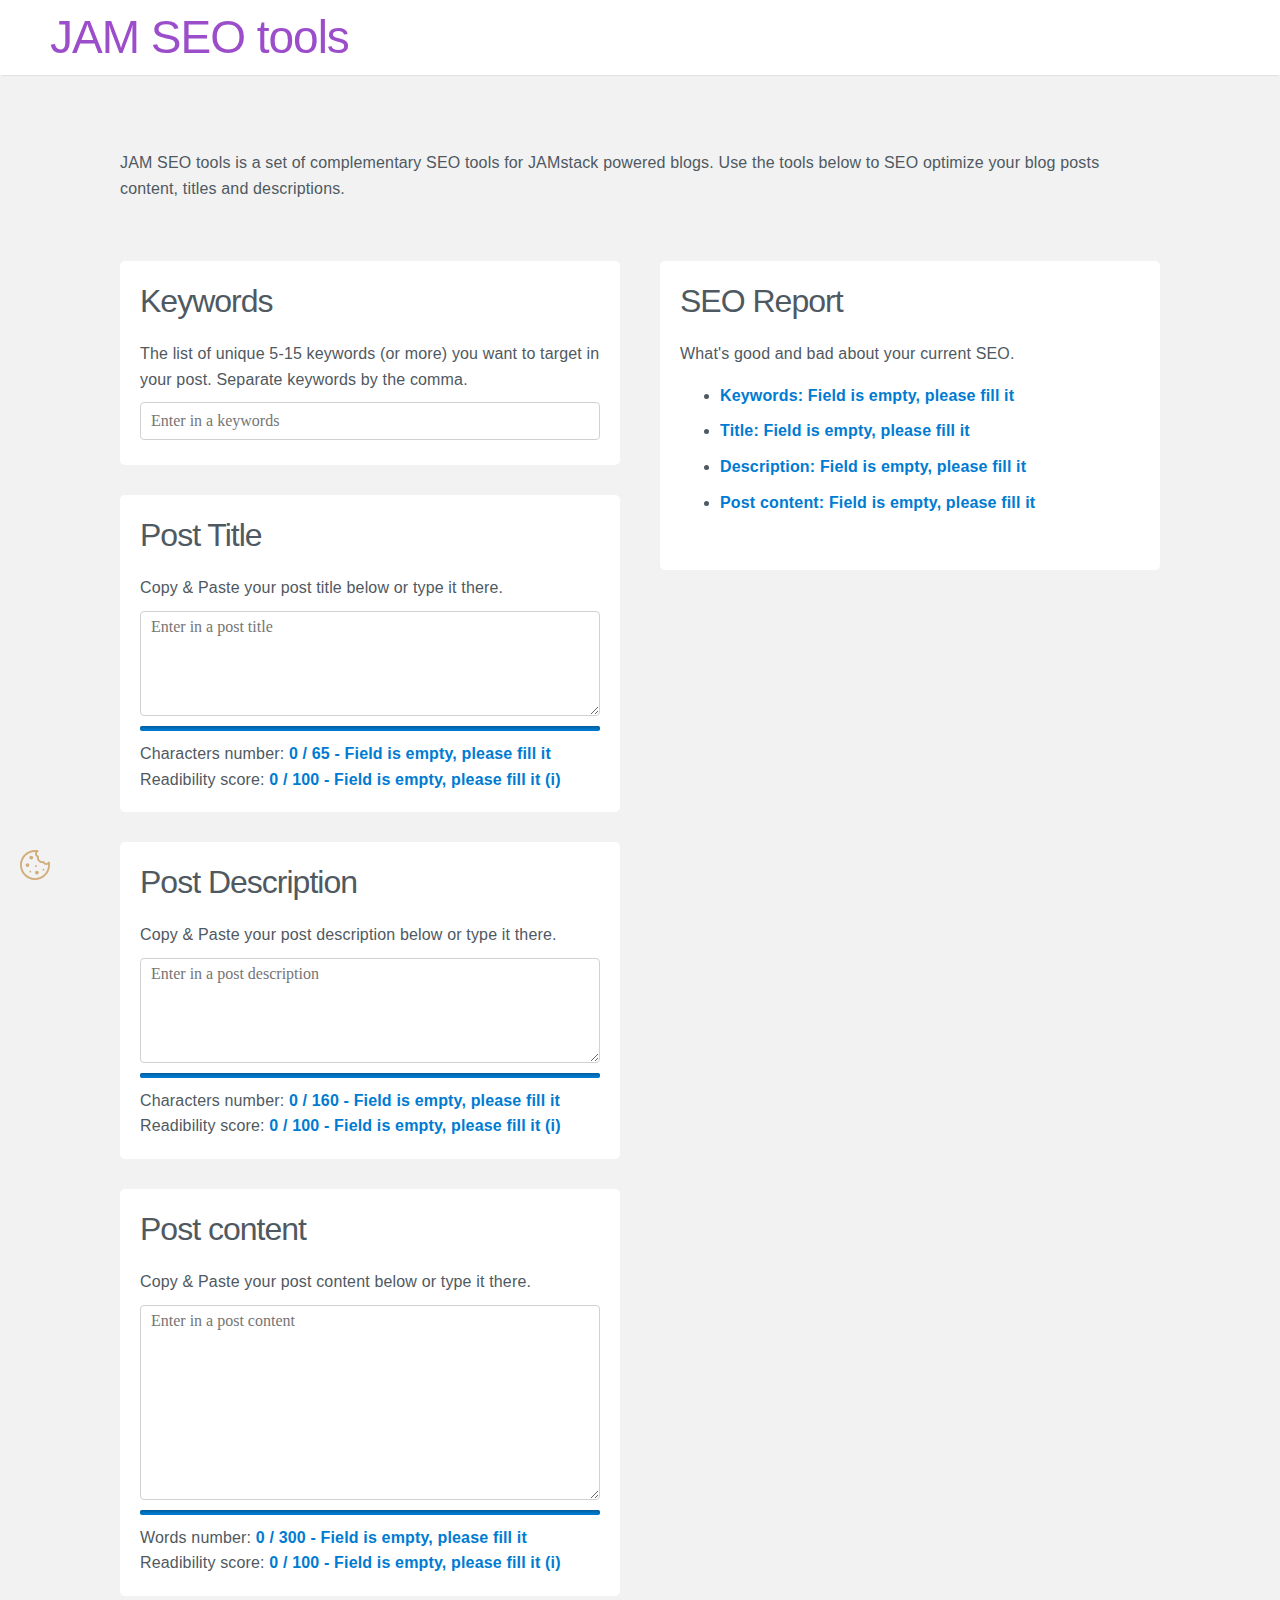
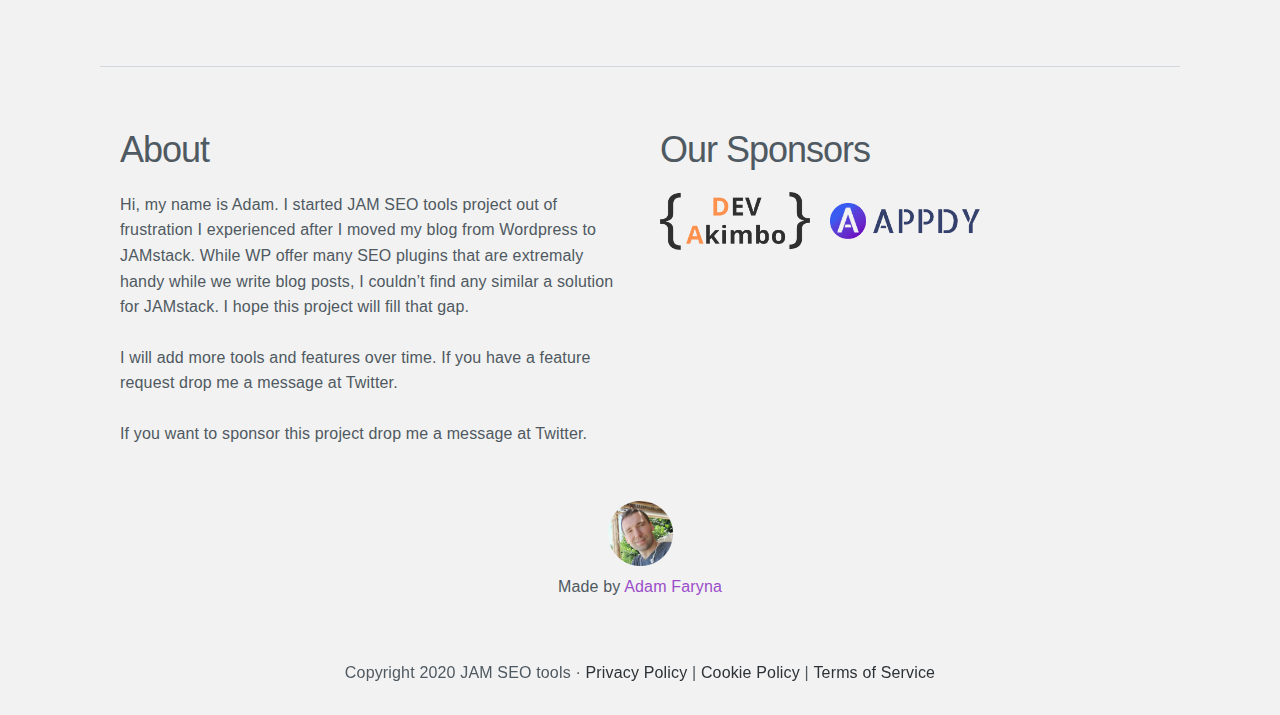
==== commit bb258a61: "Updates" ====
--- a/index.html
+++ b/index.html
@@ -1,4 +1,4 @@
-<!DOCTYPE html><html lang="en"><head><meta charSet="utf-8"/><meta http-equiv="x-ua-compatible" content="ie=edge"/><meta name="viewport" content="width=device-width, initial-scale=1, shrink-to-fit=no"/><style data-href="/styles.54b24e00f41b25e9d0a5.css">*,:after,:before{box-sizing:inherit}html{box-sizing:border-box;font-size:62.5%}body{color:#606c76;font-family:Roboto,Helvetica Neue,Helvetica,Arial,sans-serif;font-size:1.6em;font-weight:300;letter-spacing:.01em;line-height:1.6}.button,button,input[type=button],input[type=reset],input[type=submit]{background-color:#9b4dca;border:.1rem solid #9b4dca;border-radius:.4rem;color:#fff;cursor:pointer;display:inline-block;font-size:1.1rem;font-weight:700;height:3.8rem;letter-spacing:.1rem;line-height:3.8rem;padding:0 3rem;text-align:center;text-decoration:none;text-transform:uppercase;white-space:nowrap}.button:focus,.button:hover,button:focus,button:hover,input[type=button]:focus,input[type=button]:hover,input[type=reset]:focus,input[type=reset]:hover,input[type=submit]:focus,input[type=submit]:hover{background-color:#606c76;border-color:#606c76;color:#fff;outline:0}.button[disabled],button[disabled],input[type=button][disabled],input[type=reset][disabled],input[type=submit][disabled]{cursor:default;opacity:.5}.button[disabled]:focus,.button[disabled]:hover,button[disabled]:focus,button[disabled]:hover,input[type=button][disabled]:focus,input[type=button][disabled]:hover,input[type=reset][disabled]:focus,input[type=reset][disabled]:hover,input[type=submit][disabled]:focus,input[type=submit][disabled]:hover{background-color:#9b4dca;border-color:#9b4dca}.button.button-outline,button.button-outline,input[type=button].button-outline,input[type=reset].button-outline,input[type=submit].button-outline{background-color:transparent;color:#9b4dca}.button.button-outline:focus,.button.button-outline:hover,button.button-outline:focus,button.button-outline:hover,input[type=button].button-outline:focus,input[type=button].button-outline:hover,input[type=reset].button-outline:focus,input[type=reset].button-outline:hover,input[type=submit].button-outline:focus,input[type=submit].button-outline:hover{background-color:transparent;border-color:#606c76;color:#606c76}.button.button-outline[disabled]:focus,.button.button-outline[disabled]:hover,button.button-outline[disabled]:focus,button.button-outline[disabled]:hover,input[type=button].button-outline[disabled]:focus,input[type=button].button-outline[disabled]:hover,input[type=reset].button-outline[disabled]:focus,input[type=reset].button-outline[disabled]:hover,input[type=submit].button-outline[disabled]:focus,input[type=submit].button-outline[disabled]:hover{border-color:inherit;color:#9b4dca}.button.button-clear,button.button-clear,input[type=button].button-clear,input[type=reset].button-clear,input[type=submit].button-clear{background-color:transparent;border-color:transparent;color:#9b4dca}.button.button-clear:focus,.button.button-clear:hover,button.button-clear:focus,button.button-clear:hover,input[type=button].button-clear:focus,input[type=button].button-clear:hover,input[type=reset].button-clear:focus,input[type=reset].button-clear:hover,input[type=submit].button-clear:focus,input[type=submit].button-clear:hover{background-color:transparent;border-color:transparent;color:#606c76}.button.button-clear[disabled]:focus,.button.button-clear[disabled]:hover,button.button-clear[disabled]:focus,button.button-clear[disabled]:hover,input[type=button].button-clear[disabled]:focus,input[type=button].button-clear[disabled]:hover,input[type=reset].button-clear[disabled]:focus,input[type=reset].button-clear[disabled]:hover,input[type=submit].button-clear[disabled]:focus,input[type=submit].button-clear[disabled]:hover{color:#9b4dca}hr{border:0;border-top:.1rem solid #f4f5f6;margin:3rem 0}input:not([type]),input[type=color],input[type=date],input[type=datetime-local],input[type=datetime],input[type=email],input[type=month],input[type=number],input[type=password],input[type=search],input[type=tel],input[type=text],input[type=url],input[type=week],select,textarea{-webkit-appearance:none;background-color:transparent;border:.1rem solid #d1d1d1;border-radius:.4rem;box-shadow:none;box-sizing:inherit;height:3.8rem;padding:.6rem 1rem .7rem;width:100%}input:not([type]):focus,input[type=color]:focus,input[type=date]:focus,input[type=datetime-local]:focus,input[type=datetime]:focus,input[type=email]:focus,input[type=month]:focus,input[type=number]:focus,input[type=password]:focus,input[type=search]:focus,input[type=tel]:focus,input[type=text]:focus,input[type=url]:focus,input[type=week]:focus,select:focus,textarea:focus{border-color:#9b4dca;outline:0}select{background:url('data:image/svg+xml;utf8,<svg xmlns="http://www.w3.org/2000/svg" viewBox="0 0 30 8" width="30"><path fill="%23d1d1d1" d="M0,0l6,8l6-8"/></svg>') 100% no-repeat;padding-right:3rem}select:focus{background-image:url('data:image/svg+xml;utf8,<svg xmlns="http://www.w3.org/2000/svg" viewBox="0 0 30 8" width="30"><path fill="%239b4dca" d="M0,0l6,8l6-8"/></svg>')}select[multiple]{background:none;height:auto}textarea{min-height:6.5rem}label,legend{display:block;font-size:1.6rem;font-weight:700;margin-bottom:.5rem}fieldset{border-width:0;padding:0}input[type=checkbox],input[type=radio]{display:inline}.label-inline{display:inline-block;font-weight:400;margin-left:.5rem}.container{margin:0 auto;max-width:112rem;padding:0 2rem;position:relative;width:100%}.row{display:flex;flex-direction:column;width:100%}.row,.row.row-no-padding,.row.row-no-padding>.column{padding:0}.row.row-wrap{flex-wrap:wrap}.row.row-top{align-items:flex-start}.row.row-bottom{align-items:flex-end}.row.row-center{align-items:center}.row.row-stretch{align-items:stretch}.row.row-baseline{align-items:baseline}.row .column{display:block;flex:1 1 auto;margin-left:0;max-width:100%;width:100%}.row .column.column-offset-10{margin-left:10%}.row .column.column-offset-20{margin-left:20%}.row .column.column-offset-25{margin-left:25%}.row .column.column-offset-33,.row .column.column-offset-34{margin-left:33.3333%}.row .column.column-offset-40{margin-left:40%}.row .column.column-offset-50{margin-left:50%}.row .column.column-offset-60{margin-left:60%}.row .column.column-offset-66,.row .column.column-offset-67{margin-left:66.6666%}.row .column.column-offset-75{margin-left:75%}.row .column.column-offset-80{margin-left:80%}.row .column.column-offset-90{margin-left:90%}.row .column.column-10{flex:0 0 10%;max-width:10%}.row .column.column-20{flex:0 0 20%;max-width:20%}.row .column.column-25{flex:0 0 25%;max-width:25%}.row .column.column-33,.row .column.column-34{flex:0 0 33.3333%;max-width:33.3333%}.row .column.column-40{flex:0 0 40%;max-width:40%}.row .column.column-50{flex:0 0 50%;max-width:50%}.row .column.column-60{flex:0 0 60%;max-width:60%}.row .column.column-66,.row .column.column-67{flex:0 0 66.6666%;max-width:66.6666%}.row .column.column-75{flex:0 0 75%;max-width:75%}.row .column.column-80{flex:0 0 80%;max-width:80%}.row .column.column-90{flex:0 0 90%;max-width:90%}.row .column .column-top{align-self:flex-start}.row .column .column-bottom{align-self:flex-end}.row .column .column-center{align-self:center}@media (min-width:40rem){.row{flex-direction:row;margin-left:-1rem;width:calc(100% + 2rem)}.row .column{margin-bottom:inherit;padding:0 1rem}}img{max-width:100%}a{color:#9b4dca;text-decoration:none}a:focus,a:hover{color:#606c76}.button,button,dd,dt,li{margin-bottom:1rem}fieldset,input,select,textarea{margin-bottom:1.5rem}blockquote,dl,figure,form,ol,p,pre,table,ul{margin-bottom:2.5rem}b,strong{font-weight:700}p{margin-top:0}h1,h2,h3,h4,h5,h6{font-weight:300;letter-spacing:-.1rem;margin-bottom:2rem;margin-top:0}h1{font-size:4.6rem;line-height:1.2}h2{font-size:3.6rem;line-height:1.25}h3{font-size:2.8rem;line-height:1.3}h4{font-size:2.2rem;letter-spacing:-.08rem;line-height:1.35}h5{font-size:1.8rem;letter-spacing:-.05rem;line-height:1.5}h6{font-size:1.6rem;letter-spacing:0;line-height:1.4}body{font-family:Rajdhani,x-locale-body,sans-serif;background:#f2f2f2;color:#4f5961;margin:0}a{overflow-wrap:anywhere}textarea{height:auto}input,textarea{font-family:Rajdhani;font-size:16px;color:#4f5961}.bold{font-weight:600}.box{padding:20px;border-radius:5px;margin-bottom:30px;background:#fff}.box p{margin-bottom:10px}.box h2{font-size:32px;line-height:40px}.container .row .column{max-width:100%}.report-colored{font-weight:600}.report-colored.empty{color:#007bd2}.report-colored.ok{color:#00a93a}.report-colored.warn{color:#ed9b00}.report-colored.error{color:#dd3811}.info{position:relative;cursor:help}.info:hover .tooltip{display:block}.tooltip{position:absolute;display:none;left:0;right:0;padding:10px;width:200px;height:100px;background:#fff;color:#4f5961;z-index:1000;border:1px dashed #000}@media (min-width:40rem){.row{margin:0;width:auto}.row .column{padding:0 2rem}}@font-face{font-family:Rajdhani;font-style:normal;font-display:swap;font-weight:400;src:url(/static/rajdhani-devanagari-400-normal-7cceccc30aea0e5b12dabc7e949dcc27.woff2) format("woff2"),url(/static/rajdhani-all-400-normal-070728e8e4121738df077ca58f9f8c74.woff) format("woff");unicode-range:U+0900-097f,U+1cd0-1cf6,U+1cf8-1cf9,U+200c-200d,U+20a8,U+20b9,U+25cc,U+a830-a839,U+a8e0-a8fb}@font-face{font-family:Rajdhani;font-style:normal;font-display:swap;font-weight:400;src:url(/static/rajdhani-latin-ext-400-normal-fae61af0973e22bbc3a00b58441e1508.woff2) format("woff2"),url(/static/rajdhani-all-400-normal-070728e8e4121738df077ca58f9f8c74.woff) format("woff");unicode-range:U+0100-024f,U+0259,U+1e??,U+2020,U+20a0-20ab,U+20ad-20cf,U+2113,U+2c60-2c7f,U+a720-a7ff}@font-face{font-family:Rajdhani;font-style:normal;font-display:swap;font-weight:400;src:url(/static/rajdhani-latin-400-normal-bacbead53f401d3aaae49fc416bdc5ad.woff2) format("woff2"),url(/static/rajdhani-all-400-normal-070728e8e4121738df077ca58f9f8c74.woff) format("woff");unicode-range:U+00??,U+0131,U+0152-0153,U+02bb-02bc,U+02c6,U+02da,U+02dc,U+2000-206f,U+2074,U+20ac,U+2122,U+2191,U+2193,U+2212,U+2215,U+feff,U+fffd}.layout.bg-white{background:#fff}main{margin-left:auto;margin-right:auto;min-height:calc(100vh - 20px)}@media (min-width:768px){main{padding:75pt 30px 0}}@media (min-width:1024px){.main-footer,.main-header,main{max-width:825pt}}.header{position:fixed;display:inline-flex;justify-content:space-between;align-items:center;background-color:#fff;padding:15px 20px 15px 15px;z-index:3;left:0;right:0;box-shadow:0 2px 2px -2px rgba(0,0,0,.2)}.header.scrolled{padding:15px 30px 15px 15px}.header .menu{position:absolute;left:0;right:0;top:50px;max-height:0;margin:0;transition:max-height .2s ease-out}.header ul.menu{list-style:none;overflow:hidden;background-color:#fff}.header .search{margin:0 20px 20px}.header .search input{padding:3px 0;border-bottom:1px solid #e6e6e6}.header .search a{padding:0 10px}.header li a{padding:20px}.header .logo,.header li a{display:block;text-decoration:none}.header .logo{font-size:2em;width:150px;transition:width .2s linear}.header.scrolled .logo{width:120px;margin-left:10px}.header .menu-icon .navicon{background:#333;display:block;height:2px;position:relative;transition:background .2s ease-out;width:18px}.header .menu-icon .navicon:after,.header .menu-icon .navicon:before{background:#333;content:"";display:block;height:100%;position:absolute;transition:all .2s ease-out;width:100%}.header .menu-icon .navicon:before{top:5px}.header .menu-icon .navicon:after{top:-5px}.header .menu-btn{display:none}.header .menu-btn:checked~ul.menu{max-height:240px;overflow:visible}.header .menu-btn:checked~.menu-icon .navicon{background:transparent}.header .menu-btn:checked~.menu-icon .navicon:before{transform:rotate(-45deg)}.header .menu-btn:checked~.menu-icon .navicon:after{transform:rotate(45deg)}.header .menu-btn:checked~.menu-icon:not(.steps) .navicon:after,.header .menu-btn:checked~.menu-icon:not(.steps) .navicon:before{top:0}@media (min-width:768px){.header{padding:10px 30px}.header.scrolled .logo{width:150px;margin-left:20px}.header ul.menu{overflow:initial}.header .search{display:block;width:95px;margin-bottom:0}.header .logo{width:180px}.header .menu{position:static;max-height:none}.header li{float:left}.header li a{padding:0 20px}.header .menu-icon{display:none}}@media (min-width:1024px){.header{padding:10px 50px}.header .search{width:165px}}.main-footer{padding:30px 0;text-align:center}.main-footer .dot{display:none}.footer-links a{color:#2d3236}@media (min-width:768px){.main-footer .dot{display:inline}}.consent .trigger{position:fixed;left:20px;bottom:20px;color:#d1ad79;width:30px;cursor:pointer;z-index:1}.consent .content{position:fixed;left:-2000px;bottom:0;padding:10px;border:1px solid #f58c3a;background:#fff;color:#4f5961;opacity:0;transition:all .2s ease-in;z-index:1000}.consent .content.visible{opacity:1;left:0}.consent a{color:#4f5961;border-bottom:1px dashed #4f5961;white-space:nowrap}.consent a:hover{color:#f58c3a;border-bottom-color:#f58c3a}.consent .description{display:block;margin-bottom:10px}.consent .options{display:flex;justify-content:space-evenly;margin-bottom:10px}.consent label span{margin-left:5px}.consent .buttons{text-align:center}.consent button{margin:0 10px 0 0;padding:5px 10px;height:auto;line-height:2;white-space:nowrap;text-transform:uppercase;border:1px solid #f58c3a}.consent button.save{color:#f58c3a;background:#fff;font-weight:300}.consent button.save:hover{color:#f4a869;border-color:#f4a869}.consent button.accept-all{color:#fff;background:#f58c3a;font-weight:400}.consent button.accept-all:hover{border-color:#f4a869;background:#f4a869}@media (min-width:768px){.consent form{display:flex;justify-content:space-evenly;align-items:center}.consent .option{margin:0 10px 10px}}@media (min-width:1024px){.consent .content{width:300px;bottom:20px}.consent .content.visible{left:20px}.consent .content form{display:inline}.consent .content .options{display:block}}.analysers{margin-top:60px;margin-bottom:60px;padding-bottom:40px;border-bottom:1px solid #d3d8df}.analysers .content{display:flex}.analysers .content>{padding:0 50px}.analysers form input,.analysers form textarea{display:block;width:100%;margin-bottom:5px}.analysers .progress .progress-bar{position:relative;display:block;background-color:#f5f5f5;border-radius:2px;box-shadow:inset 0 2px 3px rgba(0,0,0,.25);margin-bottom:10px}.analysers .progress .progress-bar>span{display:block;border-radius:2px;text-indent:-9999px;max-height:5px}.analysers .progress .colored{font-weight:600}.analysers .progress .progress-bar.empty{background-color:#007bd2}.analysers .progress .progress-bar.too-short>span{background-color:#ffa700}.analysers .progress .progress-bar.too-long>span{background-color:#dd3811}.analysers .progress .progress-bar.good>span{background-color:#0cc34b}.keyword-picker .synonyms-block{margin-top:30px}.text-analyzer .progress{margin-top:10px}.text-analyzer .progress-bar{width:100%}.report{position:-webkit-sticky;position:sticky;top:100px}.report ul{max-height:70vh;overflow-y:auto}.report li span{font-weight:600}.sponsors ul{display:flex;align-items:center;padding-left:0;list-style:none}.sponsors li{display:inline-block;margin-right:20px}.sponsors img{height:auto;width:150px}.made-by{text-align:center;margin:30px 0}.made-by img{margin:0}</style><meta name="generator" content="Gatsby 2.26.1"/><link rel="sitemap" type="application/xml" href="/sitemap.xml"/><title data-react-helmet="true">Home | JAM SEO tools</title><meta data-react-helmet="true" name="description" content="JAM SEO tools is a set of complementary SEO tools for JAMstack powered blogs. Use the tools below to SEO optimize your blog posts content, titles and descriptions."/><meta data-react-helmet="true" property="og:title" content="Home"/><meta data-react-helmet="true" property="og:description" content="JAM SEO tools is a set of complementary SEO tools for JAMstack powered blogs. Use the tools below to SEO optimize your blog posts content, titles and descriptions."/><meta data-react-helmet="true" property="og:type" content="website"/><meta data-react-helmet="true" name="twitter:card" content="summary"/><meta data-react-helmet="true" name="twitter:creator" content="@farynaio"/><meta data-react-helmet="true" name="twitter:title" content="Home"/><meta data-react-helmet="true" name="twitter:description" content="JAM SEO tools is a set of complementary SEO tools for JAMstack powered blogs. Use the tools below to SEO optimize your blog posts content, titles and descriptions."/><link rel="preconnect" href="https://www.google-analytics.com"/><link rel="dns-prefetch" href="https://www.google-analytics.com"/><link rel="icon" href="/favicon-32x32.png?v=c3cee88407778ddb864dd77c94de4aa2" type="image/png"/><link rel="manifest" href="/manifest.webmanifest" crossorigin="anonymous"/><meta name="theme-color" content="#663399"/><link rel="apple-touch-icon" sizes="48x48" href="/icons/icon-48x48.png?v=c3cee88407778ddb864dd77c94de4aa2"/><link rel="apple-touch-icon" sizes="72x72" href="/icons/icon-72x72.png?v=c3cee88407778ddb864dd77c94de4aa2"/><link rel="apple-touch-icon" sizes="96x96" href="/icons/icon-96x96.png?v=c3cee88407778ddb864dd77c94de4aa2"/><link rel="apple-touch-icon" sizes="144x144" href="/icons/icon-144x144.png?v=c3cee88407778ddb864dd77c94de4aa2"/><link rel="apple-touch-icon" sizes="192x192" href="/icons/icon-192x192.png?v=c3cee88407778ddb864dd77c94de4aa2"/><link rel="apple-touch-icon" sizes="256x256" href="/icons/icon-256x256.png?v=c3cee88407778ddb864dd77c94de4aa2"/><link rel="apple-touch-icon" sizes="384x384" href="/icons/icon-384x384.png?v=c3cee88407778ddb864dd77c94de4aa2"/><link rel="apple-touch-icon" sizes="512x512" href="/icons/icon-512x512.png?v=c3cee88407778ddb864dd77c94de4aa2"/><link as="script" rel="preload" href="/webpack-runtime-a876c85e60fd931ce1b4.js"/><link as="script" rel="preload" href="/framework-445649399d1c721f1f74.js"/><link as="script" rel="preload" href="/app-f10052eab96018029ab6.js"/><link as="script" rel="preload" href="/styles-407fe62976dc5310c43e.js"/><link as="script" rel="preload" href="/ba0461148bc8e3d90cae7a7638528f06e47109ae-52442de62d2ef8eb2cdd.js"/><link as="script" rel="preload" href="/component---src-pages-index-js-067ea453e013ac789b92.js"/><link as="fetch" rel="preload" href="/page-data/index/page-data.json" crossorigin="anonymous"/><link as="fetch" rel="preload" href="/page-data/sq/d/1075440399.json" crossorigin="anonymous"/><link as="fetch" rel="preload" href="/page-data/sq/d/2568732120.json" crossorigin="anonymous"/><link as="fetch" rel="preload" href="/page-data/sq/d/2762187734.json" crossorigin="anonymous"/><link as="fetch" rel="preload" href="/page-data/sq/d/3159585216.json" crossorigin="anonymous"/><link as="fetch" rel="preload" href="/page-data/sq/d/3159585216.json" crossorigin="anonymous"/><link as="fetch" rel="preload" href="/page-data/sq/d/340814223.json" crossorigin="anonymous"/><link as="fetch" rel="preload" href="/page-data/app-data.json" crossorigin="anonymous"/></head><body><div id="___gatsby"><div style="outline:none" tabindex="-1" id="gatsby-focus-wrapper"><div class="layout "><header class="header"><h1 style="margin:0"><a aria-current="page" class="" href="/">JAM SEO tools</a></h1></header><main class="container" style="padding-top:150px"><section class="row"><p class="column">JAM SEO tools<!-- --> is a set of complementary SEO tools for JAMstack powered blogs. Use the tools below to SEO optimize your blog posts content, titles and descriptions.</p></section><section class="analysers"><div class="row"><div class="column column-50"><form><section class="keyword-picker box"><h2>Keywords</h2><p>The list of unique 5-15 keywords (or more) you want to target in your post. Separate keywords by the comma.</p><label><input type="text" class="keyword-picker" name="Keywords" value=""/></label></section><section class="text-analyzer box"><h2>Post Title</h2><p>Copy &amp; Paste your post title below or type it there.</p><label><textarea name="title" cols="30" rows="5"></textarea></label><div class="progress"><div class="progress-bar empty"><span style="width:0%">0</span></div><div class="progress-info">Characters<!-- --> number:<!-- --> <span class="report-colored empty">0<!-- --> / <!-- -->65<!-- --> - <!-- -->Field is empty, please fill it</span></div><div class="read-score">Readibility score:<!-- --> <span class="report-colored empty">0<!-- --> / 100 - <!-- -->Field is empty, please fill it<!-- --> <span class="info">(i)<span class="tooltip">The best text should contain short sentences and words.</span></span></span></div></div></section><section class="text-analyzer box"><h2>Post Description</h2><p>Copy &amp; Paste your post description below or type it there.</p><label><textarea name="description" cols="30" rows="5"></textarea></label><div class="progress"><div class="progress-bar empty"><span style="width:0%">0</span></div><div class="progress-info">Characters<!-- --> number:<!-- --> <span class="report-colored empty">0<!-- --> / <!-- -->160<!-- --> - <!-- -->Field is empty, please fill it</span></div><div class="read-score">Readibility score:<!-- --> <span class="report-colored empty">0<!-- --> / 100 - <!-- -->Field is empty, please fill it<!-- --> <span class="info">(i)<span class="tooltip">The best text should contain short sentences and words.</span></span></span></div></div></section><section class="text-analyzer box"><h2>Post content</h2><p>Copy &amp; Paste your post content below or type it there.</p><label><textarea name="content" cols="30" rows="10"></textarea></label><div class="progress"><div class="progress-bar empty"><span style="width:0%">0</span></div><div class="progress-info">Words<!-- --> number:<!-- --> <span class="report-colored empty">0<!-- --> / <!-- -->300<!-- --> - <!-- -->Field is empty, please fill it</span></div><div class="read-score">Readibility score:<!-- --> <span class="report-colored empty">0<!-- --> / 100 - <!-- -->Field is empty, please fill it<!-- --> <span class="info">(i)<span class="tooltip">The best text should contain short sentences and words.</span></span></span></div></div></section></form></div><div class="column column-offset-5 column-45 "><section class="report box"><h2>SEO Report</h2><p>What&#x27;s good and bad about your current SEO.</p><ul><li><span class="report-colored empty">Keywords<!-- -->: <!-- -->Field is empty, please fill it</span></li><li><span class="report-colored empty">Title<!-- -->: <!-- -->Field is empty, please fill it</span></li><li><span class="report-colored empty">Description<!-- -->: <!-- -->Field is empty, please fill it</span></li><li><span class="report-colored empty">Post content<!-- -->: <!-- -->Field is empty, please fill it</span></li></ul></section></div></div></section><section><div class="row"><div class="column column-50"><section class="block-of-text"><header><h2>About</h2></header><p>Hi, my name is Adam. I started JAM SEO tools project out of frustration I experienced after I moved my blog from Wordpress to JAMstack. While WP offer many SEO plugins that are extremaly handy while we write blog posts, I couldn’t find any similar a solution for JAMstack. I hope this project will fill that gap.</p><p>I will add more tools and features over time. If you have a feature request drop me a message at Twitter.</p><p>If you want to sponsor this project drop me a message at Twitter.</p></section></div><div class="column column-50 "><section class="sponsors"><header><h2>Our Sponsors</h2></header><ul><li><a href="https://appdy.co.uk/" title="Appdy" class="" rel="noopener noreferrer" target="_blank"><img alt="Logo of Appdy" src="/static/appdy-logo-c48598ddc865490bc724e9d4c19d6556.png"/></a></li><li><a href="https://devakimbo.com/" title="DEV Akimbo" class="" rel="noopener noreferrer" target="_blank"><img alt="Logo of DEV Akimbo" src="/static/devakimbo-logo-83f61385472fbfadc8c8dee3a2669b6e.png"/></a></li></ul></section></div></div></section><section class="made-by"><a href="https://twitter.com/farynaio/" title="Adam Faryna" class="" rel="noopener noreferrer" target="_blank"><img alt="Photo of Adam Faryna" src="[data-uri]"/><p>Made by <!-- -->@farynaio</p></a></section></main><footer class="main-footer container"><div>Copyright <!-- -->2020<!-- --> <!-- -->JAM SEO tools<!-- --> <span class="dot">·</span> <span class="footer-links"><a href="/privacy-policy">Privacy Policy</a> | <a href="/cookie-policy">Cookie Policy</a> | <a href="/terms-of-service">Terms of Service</a></span></div></footer><div class="consent"><svg class="trigger" version="1.1" x="0px" y="0px" viewBox="0 0 512 512" fill="currentColor" style="enable-background:new 0 0 512 512;fill:currentColor" xml:space="preserve"><g><g><g><path fill="currentColor" d="M507.44,208.64c-1.296-6.88-6.88-12.096-13.824-12.928c-6.96-0.832-13.6,2.928-16.48,9.312
+<!DOCTYPE html><html lang="en"><head><meta charSet="utf-8"/><meta http-equiv="x-ua-compatible" content="ie=edge"/><meta name="viewport" content="width=device-width, initial-scale=1, shrink-to-fit=no"/><style data-href="/styles.54b24e00f41b25e9d0a5.css">*,:after,:before{box-sizing:inherit}html{box-sizing:border-box;font-size:62.5%}body{color:#606c76;font-family:Roboto,Helvetica Neue,Helvetica,Arial,sans-serif;font-size:1.6em;font-weight:300;letter-spacing:.01em;line-height:1.6}.button,button,input[type=button],input[type=reset],input[type=submit]{background-color:#9b4dca;border:.1rem solid #9b4dca;border-radius:.4rem;color:#fff;cursor:pointer;display:inline-block;font-size:1.1rem;font-weight:700;height:3.8rem;letter-spacing:.1rem;line-height:3.8rem;padding:0 3rem;text-align:center;text-decoration:none;text-transform:uppercase;white-space:nowrap}.button:focus,.button:hover,button:focus,button:hover,input[type=button]:focus,input[type=button]:hover,input[type=reset]:focus,input[type=reset]:hover,input[type=submit]:focus,input[type=submit]:hover{background-color:#606c76;border-color:#606c76;color:#fff;outline:0}.button[disabled],button[disabled],input[type=button][disabled],input[type=reset][disabled],input[type=submit][disabled]{cursor:default;opacity:.5}.button[disabled]:focus,.button[disabled]:hover,button[disabled]:focus,button[disabled]:hover,input[type=button][disabled]:focus,input[type=button][disabled]:hover,input[type=reset][disabled]:focus,input[type=reset][disabled]:hover,input[type=submit][disabled]:focus,input[type=submit][disabled]:hover{background-color:#9b4dca;border-color:#9b4dca}.button.button-outline,button.button-outline,input[type=button].button-outline,input[type=reset].button-outline,input[type=submit].button-outline{background-color:transparent;color:#9b4dca}.button.button-outline:focus,.button.button-outline:hover,button.button-outline:focus,button.button-outline:hover,input[type=button].button-outline:focus,input[type=button].button-outline:hover,input[type=reset].button-outline:focus,input[type=reset].button-outline:hover,input[type=submit].button-outline:focus,input[type=submit].button-outline:hover{background-color:transparent;border-color:#606c76;color:#606c76}.button.button-outline[disabled]:focus,.button.button-outline[disabled]:hover,button.button-outline[disabled]:focus,button.button-outline[disabled]:hover,input[type=button].button-outline[disabled]:focus,input[type=button].button-outline[disabled]:hover,input[type=reset].button-outline[disabled]:focus,input[type=reset].button-outline[disabled]:hover,input[type=submit].button-outline[disabled]:focus,input[type=submit].button-outline[disabled]:hover{border-color:inherit;color:#9b4dca}.button.button-clear,button.button-clear,input[type=button].button-clear,input[type=reset].button-clear,input[type=submit].button-clear{background-color:transparent;border-color:transparent;color:#9b4dca}.button.button-clear:focus,.button.button-clear:hover,button.button-clear:focus,button.button-clear:hover,input[type=button].button-clear:focus,input[type=button].button-clear:hover,input[type=reset].button-clear:focus,input[type=reset].button-clear:hover,input[type=submit].button-clear:focus,input[type=submit].button-clear:hover{background-color:transparent;border-color:transparent;color:#606c76}.button.button-clear[disabled]:focus,.button.button-clear[disabled]:hover,button.button-clear[disabled]:focus,button.button-clear[disabled]:hover,input[type=button].button-clear[disabled]:focus,input[type=button].button-clear[disabled]:hover,input[type=reset].button-clear[disabled]:focus,input[type=reset].button-clear[disabled]:hover,input[type=submit].button-clear[disabled]:focus,input[type=submit].button-clear[disabled]:hover{color:#9b4dca}hr{border:0;border-top:.1rem solid #f4f5f6;margin:3rem 0}input:not([type]),input[type=color],input[type=date],input[type=datetime-local],input[type=datetime],input[type=email],input[type=month],input[type=number],input[type=password],input[type=search],input[type=tel],input[type=text],input[type=url],input[type=week],select,textarea{-webkit-appearance:none;background-color:transparent;border:.1rem solid #d1d1d1;border-radius:.4rem;box-shadow:none;box-sizing:inherit;height:3.8rem;padding:.6rem 1rem .7rem;width:100%}input:not([type]):focus,input[type=color]:focus,input[type=date]:focus,input[type=datetime-local]:focus,input[type=datetime]:focus,input[type=email]:focus,input[type=month]:focus,input[type=number]:focus,input[type=password]:focus,input[type=search]:focus,input[type=tel]:focus,input[type=text]:focus,input[type=url]:focus,input[type=week]:focus,select:focus,textarea:focus{border-color:#9b4dca;outline:0}select{background:url('data:image/svg+xml;utf8,<svg xmlns="http://www.w3.org/2000/svg" viewBox="0 0 30 8" width="30"><path fill="%23d1d1d1" d="M0,0l6,8l6-8"/></svg>') 100% no-repeat;padding-right:3rem}select:focus{background-image:url('data:image/svg+xml;utf8,<svg xmlns="http://www.w3.org/2000/svg" viewBox="0 0 30 8" width="30"><path fill="%239b4dca" d="M0,0l6,8l6-8"/></svg>')}select[multiple]{background:none;height:auto}textarea{min-height:6.5rem}label,legend{display:block;font-size:1.6rem;font-weight:700;margin-bottom:.5rem}fieldset{border-width:0;padding:0}input[type=checkbox],input[type=radio]{display:inline}.label-inline{display:inline-block;font-weight:400;margin-left:.5rem}.container{margin:0 auto;max-width:112rem;padding:0 2rem;position:relative;width:100%}.row{display:flex;flex-direction:column;width:100%}.row,.row.row-no-padding,.row.row-no-padding>.column{padding:0}.row.row-wrap{flex-wrap:wrap}.row.row-top{align-items:flex-start}.row.row-bottom{align-items:flex-end}.row.row-center{align-items:center}.row.row-stretch{align-items:stretch}.row.row-baseline{align-items:baseline}.row .column{display:block;flex:1 1 auto;margin-left:0;max-width:100%;width:100%}.row .column.column-offset-10{margin-left:10%}.row .column.column-offset-20{margin-left:20%}.row .column.column-offset-25{margin-left:25%}.row .column.column-offset-33,.row .column.column-offset-34{margin-left:33.3333%}.row .column.column-offset-40{margin-left:40%}.row .column.column-offset-50{margin-left:50%}.row .column.column-offset-60{margin-left:60%}.row .column.column-offset-66,.row .column.column-offset-67{margin-left:66.6666%}.row .column.column-offset-75{margin-left:75%}.row .column.column-offset-80{margin-left:80%}.row .column.column-offset-90{margin-left:90%}.row .column.column-10{flex:0 0 10%;max-width:10%}.row .column.column-20{flex:0 0 20%;max-width:20%}.row .column.column-25{flex:0 0 25%;max-width:25%}.row .column.column-33,.row .column.column-34{flex:0 0 33.3333%;max-width:33.3333%}.row .column.column-40{flex:0 0 40%;max-width:40%}.row .column.column-50{flex:0 0 50%;max-width:50%}.row .column.column-60{flex:0 0 60%;max-width:60%}.row .column.column-66,.row .column.column-67{flex:0 0 66.6666%;max-width:66.6666%}.row .column.column-75{flex:0 0 75%;max-width:75%}.row .column.column-80{flex:0 0 80%;max-width:80%}.row .column.column-90{flex:0 0 90%;max-width:90%}.row .column .column-top{align-self:flex-start}.row .column .column-bottom{align-self:flex-end}.row .column .column-center{align-self:center}@media (min-width:40rem){.row{flex-direction:row;margin-left:-1rem;width:calc(100% + 2rem)}.row .column{margin-bottom:inherit;padding:0 1rem}}img{max-width:100%}a{color:#9b4dca;text-decoration:none}a:focus,a:hover{color:#606c76}.button,button,dd,dt,li{margin-bottom:1rem}fieldset,input,select,textarea{margin-bottom:1.5rem}blockquote,dl,figure,form,ol,p,pre,table,ul{margin-bottom:2.5rem}b,strong{font-weight:700}p{margin-top:0}h1,h2,h3,h4,h5,h6{font-weight:300;letter-spacing:-.1rem;margin-bottom:2rem;margin-top:0}h1{font-size:4.6rem;line-height:1.2}h2{font-size:3.6rem;line-height:1.25}h3{font-size:2.8rem;line-height:1.3}h4{font-size:2.2rem;letter-spacing:-.08rem;line-height:1.35}h5{font-size:1.8rem;letter-spacing:-.05rem;line-height:1.5}h6{font-size:1.6rem;letter-spacing:0;line-height:1.4}body{font-family:Rajdhani,x-locale-body,sans-serif;background:#f2f2f2;color:#4f5961;margin:0}a{overflow-wrap:anywhere}textarea{height:auto}input,textarea{font-family:Rajdhani;font-size:16px;color:#4f5961}.bold{font-weight:600}.box{padding:20px;border-radius:5px;margin-bottom:30px;background:#fff}.box p{margin-bottom:10px}.box h2{font-size:32px;line-height:40px}.container .row .column{max-width:100%}.report-colored{font-weight:600}.report-colored.empty{color:#007bd2}.report-colored.ok{color:#00a93a}.report-colored.warn{color:#ed9b00}.report-colored.error{color:#dd3811}.info{position:relative;cursor:help}.info:hover .tooltip{display:block}.tooltip{position:absolute;display:none;left:0;right:0;padding:10px;width:200px;height:100px;background:#fff;color:#4f5961;z-index:1000;border:1px dashed #000}@media (min-width:40rem){.row{margin:0;width:auto}.row .column{padding:0 2rem}}@font-face{font-family:Rajdhani;font-style:normal;font-display:swap;font-weight:400;src:url(/static/rajdhani-devanagari-400-normal-7cceccc30aea0e5b12dabc7e949dcc27.woff2) format("woff2"),url(/static/rajdhani-all-400-normal-070728e8e4121738df077ca58f9f8c74.woff) format("woff");unicode-range:U+0900-097f,U+1cd0-1cf6,U+1cf8-1cf9,U+200c-200d,U+20a8,U+20b9,U+25cc,U+a830-a839,U+a8e0-a8fb}@font-face{font-family:Rajdhani;font-style:normal;font-display:swap;font-weight:400;src:url(/static/rajdhani-latin-ext-400-normal-fae61af0973e22bbc3a00b58441e1508.woff2) format("woff2"),url(/static/rajdhani-all-400-normal-070728e8e4121738df077ca58f9f8c74.woff) format("woff");unicode-range:U+0100-024f,U+0259,U+1e??,U+2020,U+20a0-20ab,U+20ad-20cf,U+2113,U+2c60-2c7f,U+a720-a7ff}@font-face{font-family:Rajdhani;font-style:normal;font-display:swap;font-weight:400;src:url(/static/rajdhani-latin-400-normal-bacbead53f401d3aaae49fc416bdc5ad.woff2) format("woff2"),url(/static/rajdhani-all-400-normal-070728e8e4121738df077ca58f9f8c74.woff) format("woff");unicode-range:U+00??,U+0131,U+0152-0153,U+02bb-02bc,U+02c6,U+02da,U+02dc,U+2000-206f,U+2074,U+20ac,U+2122,U+2191,U+2193,U+2212,U+2215,U+feff,U+fffd}.layout.bg-white{background:#fff}main{margin-left:auto;margin-right:auto;min-height:calc(100vh - 20px)}@media (min-width:768px){main{padding:75pt 30px 0}}@media (min-width:1024px){.main-footer,.main-header,main{max-width:825pt}}.header{position:fixed;display:inline-flex;justify-content:space-between;align-items:center;background-color:#fff;padding:15px 20px 15px 15px;z-index:3;left:0;right:0;box-shadow:0 2px 2px -2px rgba(0,0,0,.2)}.header.scrolled{padding:15px 30px 15px 15px}.header .menu{position:absolute;left:0;right:0;top:50px;max-height:0;margin:0;transition:max-height .2s ease-out}.header ul.menu{list-style:none;overflow:hidden;background-color:#fff}.header .search{margin:0 20px 20px}.header .search input{padding:3px 0;border-bottom:1px solid #e6e6e6}.header .search a{padding:0 10px}.header li a{padding:20px}.header .logo,.header li a{display:block;text-decoration:none}.header .logo{font-size:2em;width:150px;transition:width .2s linear}.header.scrolled .logo{width:120px;margin-left:10px}.header .menu-icon .navicon{background:#333;display:block;height:2px;position:relative;transition:background .2s ease-out;width:18px}.header .menu-icon .navicon:after,.header .menu-icon .navicon:before{background:#333;content:"";display:block;height:100%;position:absolute;transition:all .2s ease-out;width:100%}.header .menu-icon .navicon:before{top:5px}.header .menu-icon .navicon:after{top:-5px}.header .menu-btn{display:none}.header .menu-btn:checked~ul.menu{max-height:240px;overflow:visible}.header .menu-btn:checked~.menu-icon .navicon{background:transparent}.header .menu-btn:checked~.menu-icon .navicon:before{transform:rotate(-45deg)}.header .menu-btn:checked~.menu-icon .navicon:after{transform:rotate(45deg)}.header .menu-btn:checked~.menu-icon:not(.steps) .navicon:after,.header .menu-btn:checked~.menu-icon:not(.steps) .navicon:before{top:0}@media (min-width:768px){.header{padding:10px 30px}.header.scrolled .logo{width:150px;margin-left:20px}.header ul.menu{overflow:initial}.header .search{display:block;width:95px;margin-bottom:0}.header .logo{width:180px}.header .menu{position:static;max-height:none}.header li{float:left}.header li a{padding:0 20px}.header .menu-icon{display:none}}@media (min-width:1024px){.header{padding:10px 50px}.header .search{width:165px}}.main-footer{padding:30px 0;text-align:center}.main-footer .dot{display:none}.footer-links a{color:#2d3236}@media (min-width:768px){.main-footer .dot{display:inline}}.consent .trigger{position:fixed;left:20px;bottom:20px;color:#d1ad79;width:30px;cursor:pointer;z-index:1}.consent .content{position:fixed;left:-2000px;bottom:0;padding:10px;border:1px solid #f58c3a;background:#fff;color:#4f5961;opacity:0;transition:all .2s ease-in;z-index:1000}.consent .content.visible{opacity:1;left:0}.consent a{color:#4f5961;border-bottom:1px dashed #4f5961;white-space:nowrap}.consent a:hover{color:#f58c3a;border-bottom-color:#f58c3a}.consent .description{display:block;margin-bottom:10px}.consent .options{display:flex;justify-content:space-evenly;margin-bottom:10px}.consent label span{margin-left:5px}.consent .buttons{text-align:center}.consent button{margin:0 10px 0 0;padding:5px 10px;height:auto;line-height:2;white-space:nowrap;text-transform:uppercase;border:1px solid #f58c3a}.consent button.save{color:#f58c3a;background:#fff;font-weight:300}.consent button.save:hover{color:#f4a869;border-color:#f4a869}.consent button.accept-all{color:#fff;background:#f58c3a;font-weight:400}.consent button.accept-all:hover{border-color:#f4a869;background:#f4a869}@media (min-width:768px){.consent form{display:flex;justify-content:space-evenly;align-items:center}.consent .option{margin:0 10px 10px}}@media (min-width:1024px){.consent .content{width:300px;bottom:20px}.consent .content.visible{left:20px}.consent .content form{display:inline}.consent .content .options{display:block}}.analysers{margin-top:60px;margin-bottom:60px;padding-bottom:40px;border-bottom:1px solid #d3d8df}.analysers .content{display:flex}.analysers .content>{padding:0 50px}.analysers form input,.analysers form textarea{display:block;width:100%;margin-bottom:5px}.analysers .progress .progress-bar{position:relative;display:block;background-color:#f5f5f5;border-radius:2px;box-shadow:inset 0 2px 3px rgba(0,0,0,.25);margin-bottom:10px}.analysers .progress .progress-bar>span{display:block;border-radius:2px;text-indent:-9999px;max-height:5px}.analysers .progress .colored{font-weight:600}.analysers .progress .progress-bar.empty{background-color:#007bd2}.analysers .progress .progress-bar.too-short>span{background-color:#ffa700}.analysers .progress .progress-bar.too-long>span{background-color:#dd3811}.analysers .progress .progress-bar.good>span{background-color:#0cc34b}.keyword-picker .synonyms-block{margin-top:30px}.text-analyzer .progress{margin-top:10px}.text-analyzer .progress-bar{width:100%}.report{position:-webkit-sticky;position:sticky;top:100px}.report ul{max-height:70vh;overflow-y:auto}.report li span{font-weight:600}.sponsors ul{display:flex;align-items:center;padding-left:0;list-style:none}.sponsors li{display:inline-block;margin-right:20px}.sponsors img{height:auto;width:150px}.made-by{text-align:center;margin:30px 0}.made-by img{margin:0}</style><meta name="generator" content="Gatsby 2.26.1"/><link rel="sitemap" type="application/xml" href="/sitemap.xml"/><title data-react-helmet="true">Home | JAM SEO tools</title><meta data-react-helmet="true" name="description" content="JAM SEO tools is a set of complementary SEO tools for JAMstack powered blogs. Use the tools below to SEO optimize your blog posts content, titles and descriptions."/><meta data-react-helmet="true" property="og:title" content="Home"/><meta data-react-helmet="true" property="og:description" content="JAM SEO tools is a set of complementary SEO tools for JAMstack powered blogs. Use the tools below to SEO optimize your blog posts content, titles and descriptions."/><meta data-react-helmet="true" property="og:type" content="website"/><meta data-react-helmet="true" name="twitter:card" content="summary"/><meta data-react-helmet="true" name="twitter:creator" content="@farynaio"/><meta data-react-helmet="true" name="twitter:title" content="Home"/><meta data-react-helmet="true" name="twitter:description" content="JAM SEO tools is a set of complementary SEO tools for JAMstack powered blogs. Use the tools below to SEO optimize your blog posts content, titles and descriptions."/><link rel="preconnect" href="https://www.google-analytics.com"/><link rel="dns-prefetch" href="https://www.google-analytics.com"/><link rel="icon" href="/favicon-32x32.png?v=e135639c05b9be9fa2b152b99b5933e5" type="image/png"/><link rel="manifest" href="/manifest.webmanifest" crossorigin="anonymous"/><meta name="theme-color" content="#663399"/><link rel="apple-touch-icon" sizes="48x48" href="/icons/icon-48x48.png?v=e135639c05b9be9fa2b152b99b5933e5"/><link rel="apple-touch-icon" sizes="72x72" href="/icons/icon-72x72.png?v=e135639c05b9be9fa2b152b99b5933e5"/><link rel="apple-touch-icon" sizes="96x96" href="/icons/icon-96x96.png?v=e135639c05b9be9fa2b152b99b5933e5"/><link rel="apple-touch-icon" sizes="144x144" href="/icons/icon-144x144.png?v=e135639c05b9be9fa2b152b99b5933e5"/><link rel="apple-touch-icon" sizes="192x192" href="/icons/icon-192x192.png?v=e135639c05b9be9fa2b152b99b5933e5"/><link rel="apple-touch-icon" sizes="256x256" href="/icons/icon-256x256.png?v=e135639c05b9be9fa2b152b99b5933e5"/><link rel="apple-touch-icon" sizes="384x384" href="/icons/icon-384x384.png?v=e135639c05b9be9fa2b152b99b5933e5"/><link rel="apple-touch-icon" sizes="512x512" href="/icons/icon-512x512.png?v=e135639c05b9be9fa2b152b99b5933e5"/><link as="script" rel="preload" href="/webpack-runtime-1e92a4c87e7b45034f16.js"/><link as="script" rel="preload" href="/framework-445649399d1c721f1f74.js"/><link as="script" rel="preload" href="/app-c349d1eed5491dc6a87b.js"/><link as="script" rel="preload" href="/styles-407fe62976dc5310c43e.js"/><link as="script" rel="preload" href="/ba0461148bc8e3d90cae7a7638528f06e47109ae-52442de62d2ef8eb2cdd.js"/><link as="script" rel="preload" href="/component---src-pages-index-js-b38793edcb0401c4b8b4.js"/><link as="fetch" rel="preload" href="/page-data/index/page-data.json" crossorigin="anonymous"/><link as="fetch" rel="preload" href="/page-data/sq/d/1075440399.json" crossorigin="anonymous"/><link as="fetch" rel="preload" href="/page-data/sq/d/2568732120.json" crossorigin="anonymous"/><link as="fetch" rel="preload" href="/page-data/sq/d/2762187734.json" crossorigin="anonymous"/><link as="fetch" rel="preload" href="/page-data/sq/d/3159585216.json" crossorigin="anonymous"/><link as="fetch" rel="preload" href="/page-data/sq/d/3159585216.json" crossorigin="anonymous"/><link as="fetch" rel="preload" href="/page-data/sq/d/340814223.json" crossorigin="anonymous"/><link as="fetch" rel="preload" href="/page-data/app-data.json" crossorigin="anonymous"/></head><body><div id="___gatsby"><div style="outline:none" tabindex="-1" id="gatsby-focus-wrapper"><div class="layout "><header class="header"><h1 style="margin:0"><a aria-current="page" class="" href="/">JAM SEO tools</a></h1></header><main class="container" style="padding-top:150px"><section class="row"><p class="column">JAM SEO tools<!-- --> is a set of complementary SEO tools for JAMstack powered blogs. Use the tools below to SEO optimize your blog posts content, titles and descriptions.</p></section><section class="analysers"><div class="row"><div class="column column-50"><form><section class="keyword-picker box"><h2>Keywords</h2><p>The list of unique 5-15 keywords (or more) you want to target in your post. Separate keywords by the comma.</p><input type="text" class="keyword-picker" name="Keywords" placeholder="Enter in a keywords" value=""/></section><section class="text-analyzer box"><h2>Post Title</h2><p>Copy &amp; Paste your post title below or type it there.</p><textarea name="title" cols="30" rows="5" placeholder="Enter in a post title"></textarea><div class="progress"><div class="progress-bar empty"><span style="width:0%">0</span></div><div class="progress-info">Characters<!-- --> number:<!-- --> <span class="report-colored empty">0<!-- --> / <!-- -->65<!-- --> - <!-- -->Field is empty, please fill it</span></div><div class="read-score">Readibility score:<!-- --> <span class="report-colored empty">0<!-- --> / 100 - <!-- -->Field is empty, please fill it<!-- --> <span class="info">(i)<span class="tooltip">The best text should contain short sentences and words.</span></span></span></div></div></section><section class="text-analyzer box"><h2>Post Description</h2><p>Copy &amp; Paste your post description below or type it there.</p><textarea name="description" cols="30" rows="5" placeholder="Enter in a post description"></textarea><div class="progress"><div class="progress-bar empty"><span style="width:0%">0</span></div><div class="progress-info">Characters<!-- --> number:<!-- --> <span class="report-colored empty">0<!-- --> / <!-- -->160<!-- --> - <!-- -->Field is empty, please fill it</span></div><div class="read-score">Readibility score:<!-- --> <span class="report-colored empty">0<!-- --> / 100 - <!-- -->Field is empty, please fill it<!-- --> <span class="info">(i)<span class="tooltip">The best text should contain short sentences and words.</span></span></span></div></div></section><section class="text-analyzer box"><h2>Post content</h2><p>Copy &amp; Paste your post content below or type it there.</p><textarea name="content" cols="30" rows="10" placeholder="Enter in a post content"></textarea><div class="progress"><div class="progress-bar empty"><span style="width:0%">0</span></div><div class="progress-info">Words<!-- --> number:<!-- --> <span class="report-colored empty">0<!-- --> / <!-- -->300<!-- --> - <!-- -->Field is empty, please fill it</span></div><div class="read-score">Readibility score:<!-- --> <span class="report-colored empty">0<!-- --> / 100 - <!-- -->Field is empty, please fill it<!-- --> <span class="info">(i)<span class="tooltip">The best text should contain short sentences and words.</span></span></span></div></div></section></form></div><div class="column column-offset-5 column-45 "><section class="report box"><h2>SEO Report</h2><p>What&#x27;s good and bad about your current SEO.</p><ul><li><span class="report-colored empty">Keywords<!-- -->: <!-- -->Field is empty, please fill it</span></li><li><span class="report-colored empty">Title<!-- -->: <!-- -->Field is empty, please fill it</span></li><li><span class="report-colored empty">Description<!-- -->: <!-- -->Field is empty, please fill it</span></li><li><span class="report-colored empty">Post content<!-- -->: <!-- -->Field is empty, please fill it</span></li></ul></section></div></div></section><section><div class="row"><div class="column column-50"><section class="block-of-text"><header><h2>About</h2></header><p>Hi, my name is Adam. I started JAM SEO tools project out of frustration I experienced after I moved my blog from Wordpress to JAMstack. While WP offer many SEO plugins that are extremaly handy while we write blog posts, I couldn’t find any similar a solution for JAMstack. I hope this project will fill that gap.</p><p>I will add more tools and features over time. If you have a feature request drop me a message at Twitter.</p><p>If you want to sponsor this project drop me a message at Twitter.</p></section></div><div class="column column-50 "><section class="sponsors"><header><h2>Our Sponsors</h2></header><ul><li><a href="https://devakimbo.com/" title="DEV Akimbo" class="" rel="noopener noreferrer" target="_blank"><img alt="Logo of DEV Akimbo" src="/static/devakimbo-logo-83f61385472fbfadc8c8dee3a2669b6e.png"/></a></li><li><a href="https://appdy.net/" title="Appdy.net" class="" rel="noopener noreferrer" target="_blank"><img alt="Logo of Appdy" src="/static/appdy-logo-c48598ddc865490bc724e9d4c19d6556.png"/></a></li></ul></section></div></div></section><section class="made-by"><a href="https://twitter.com/farynaio/" title="Adam Faryna" class="" rel="noopener noreferrer" target="_blank"><img alt="Photo of Adam Faryna" src="/static/adamfaryna-round-0598365b281083d9643179272fe1414d.png"/></a><p>Made by<!-- --> <a href="https://twitter.com/farynaio/" title="Adam Faryna" class="" rel="noopener noreferrer" target="_blank">Adam Faryna</a></p></section></main><footer class="main-footer container"><div>Copyright <!-- -->2020<!-- --> <!-- -->JAM SEO tools<!-- --> <span class="dot">·</span> <span class="footer-links"><a href="/privacy-policy">Privacy Policy</a> | <a href="/cookie-policy">Cookie Policy</a> | <a href="/terms-of-service">Terms of Service</a></span></div></footer><div class="consent"><svg class="trigger" version="1.1" x="0px" y="0px" viewBox="0 0 512 512" fill="currentColor" style="enable-background:new 0 0 512 512;fill:currentColor" xml:space="preserve"><g><g><g><path fill="currentColor" d="M507.44,208.64c-1.296-6.88-6.88-12.096-13.824-12.928c-6.96-0.832-13.6,2.928-16.48,9.312
 			c-5.072,11.2-16.208,18.992-29.12,18.976c-14.32,0.032-26.416-9.632-30.448-22.896c-2.432-8.096-10.752-12.896-18.976-10.976
 			C393.536,191.312,388.752,192,384,192c-35.248-0.064-63.936-28.752-64-64c0-4.752,0.688-9.536,1.872-14.576
 			c1.936-8.224-2.88-16.56-10.976-18.992C297.632,90.416,287.968,78.32,288,64c-0.016-12.928,7.776-24.048,18.976-29.12
@@ -24,4 +24,4 @@
       
       
       
-      }</script><script id="gatsby-script-loader">/*<![CDATA[*/window.pagePath="/";/*]]>*/</script><script id="gatsby-chunk-mapping">/*<![CDATA[*/window.___chunkMapping={"polyfill":["/polyfill-d4b9477c183dc5c8fd29.js"],"app":["/app-f10052eab96018029ab6.js"],"component---cache-caches-gatsby-plugin-offline-app-shell-js":["/component---cache-caches-gatsby-plugin-offline-app-shell-js-b0556ce5127c1a3e2490.js"],"component---src-pages-404-js":["/component---src-pages-404-js-f8ca89919339244b02e5.js"],"component---src-pages-index-js":["/component---src-pages-index-js-067ea453e013ac789b92.js"],"component---src-raw-cookie-policy-mdx":["/component---src-raw-cookie-policy-mdx-8c531b689e4cd2bcc88d.js"],"component---src-raw-privacy-policy-mdx":["/component---src-raw-privacy-policy-mdx-8228708363aa6ea0b2f4.js"],"component---src-raw-terms-of-service-mdx":["/component---src-raw-terms-of-service-mdx-9d0c583163437ff28944.js"]};/*]]>*/</script><script src="/polyfill-d4b9477c183dc5c8fd29.js" nomodule=""></script><script src="/component---src-pages-index-js-067ea453e013ac789b92.js" async=""></script><script src="/ba0461148bc8e3d90cae7a7638528f06e47109ae-52442de62d2ef8eb2cdd.js" async=""></script><script src="/styles-407fe62976dc5310c43e.js" async=""></script><script src="/app-f10052eab96018029ab6.js" async=""></script><script src="/framework-445649399d1c721f1f74.js" async=""></script><script src="/webpack-runtime-a876c85e60fd931ce1b4.js" async=""></script></body></html>+      }</script><script id="gatsby-script-loader">/*<![CDATA[*/window.pagePath="/";/*]]>*/</script><script id="gatsby-chunk-mapping">/*<![CDATA[*/window.___chunkMapping={"polyfill":["/polyfill-d4b9477c183dc5c8fd29.js"],"app":["/app-c349d1eed5491dc6a87b.js"],"component---cache-caches-gatsby-plugin-offline-app-shell-js":["/component---cache-caches-gatsby-plugin-offline-app-shell-js-b0556ce5127c1a3e2490.js"],"component---src-pages-404-js":["/component---src-pages-404-js-f8ca89919339244b02e5.js"],"component---src-pages-index-js":["/component---src-pages-index-js-b38793edcb0401c4b8b4.js"],"component---src-raw-cookie-policy-mdx":["/component---src-raw-cookie-policy-mdx-8c531b689e4cd2bcc88d.js"],"component---src-raw-privacy-policy-mdx":["/component---src-raw-privacy-policy-mdx-8228708363aa6ea0b2f4.js"],"component---src-raw-terms-of-service-mdx":["/component---src-raw-terms-of-service-mdx-9d0c583163437ff28944.js"]};/*]]>*/</script><script src="/polyfill-d4b9477c183dc5c8fd29.js" nomodule=""></script><script src="/component---src-pages-index-js-b38793edcb0401c4b8b4.js" async=""></script><script src="/ba0461148bc8e3d90cae7a7638528f06e47109ae-52442de62d2ef8eb2cdd.js" async=""></script><script src="/styles-407fe62976dc5310c43e.js" async=""></script><script src="/app-c349d1eed5491dc6a87b.js" async=""></script><script src="/framework-445649399d1c721f1f74.js" async=""></script><script src="/webpack-runtime-1e92a4c87e7b45034f16.js" async=""></script></body></html>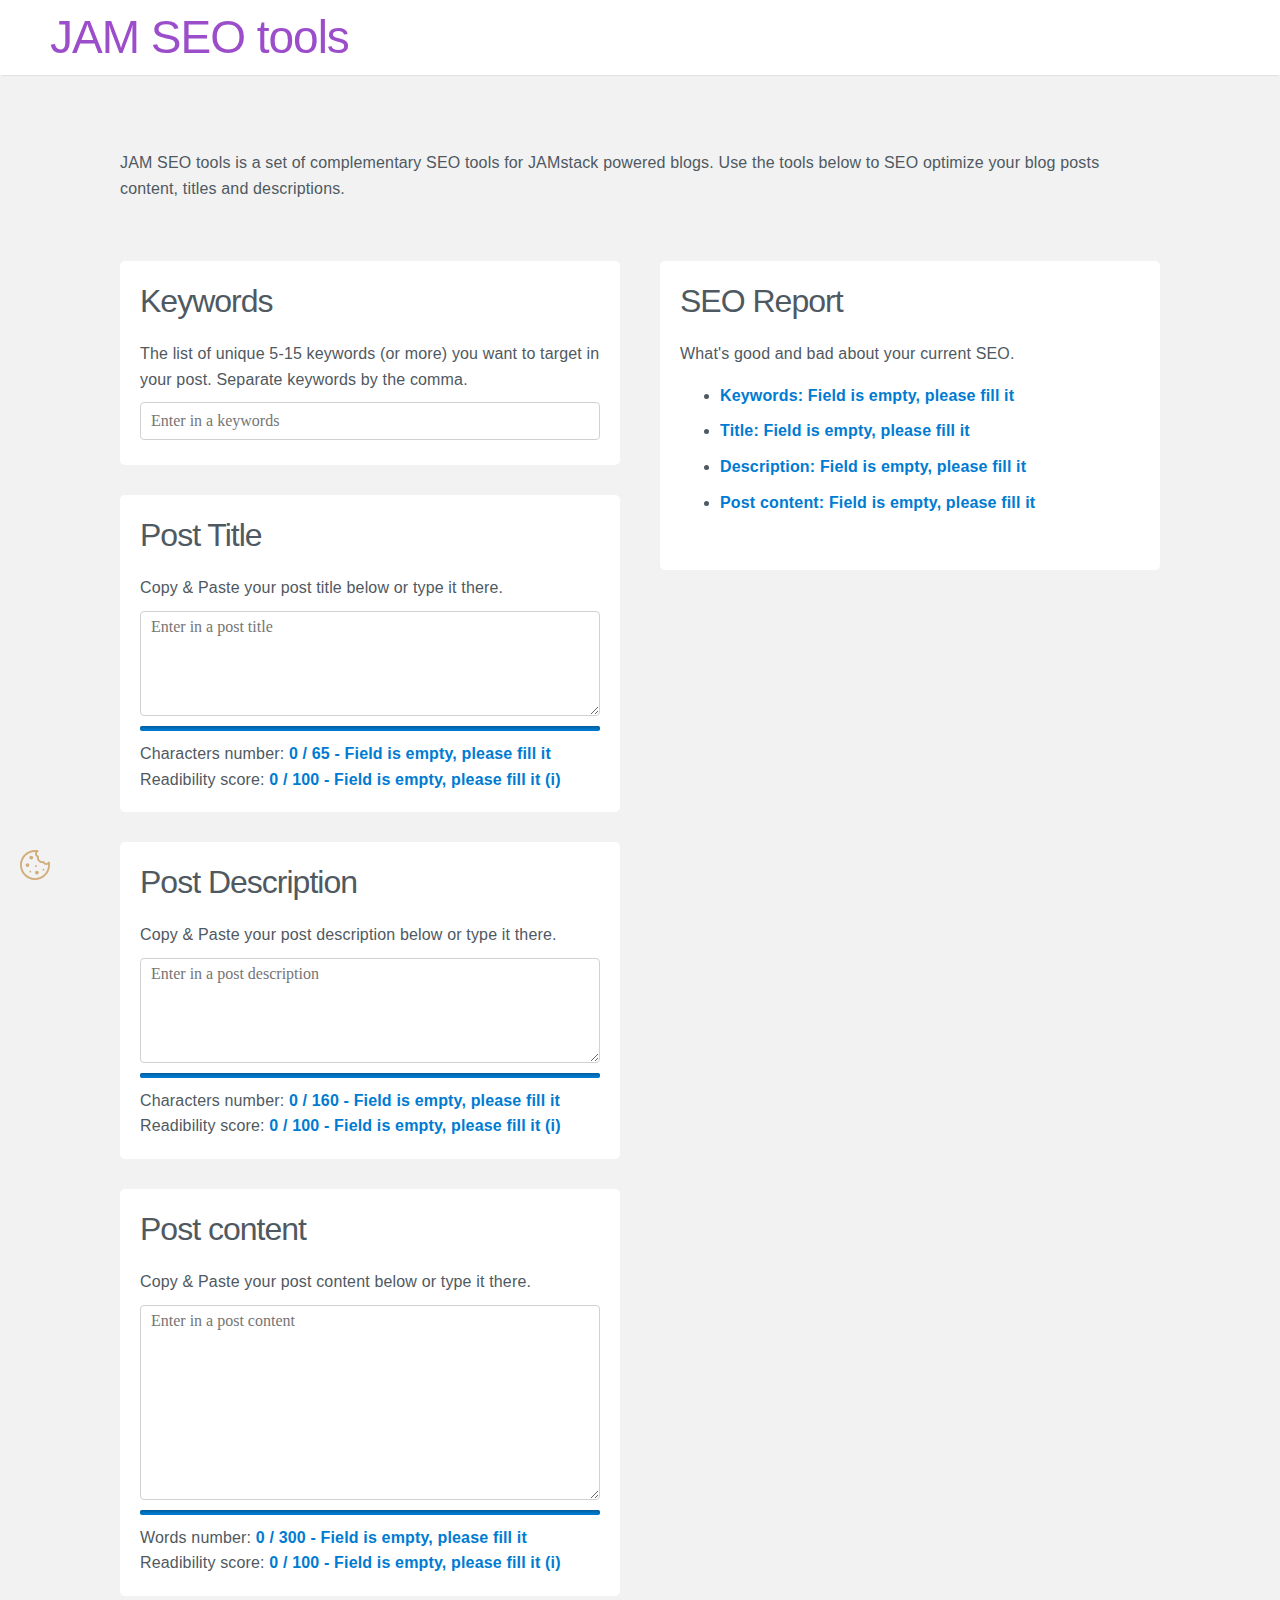
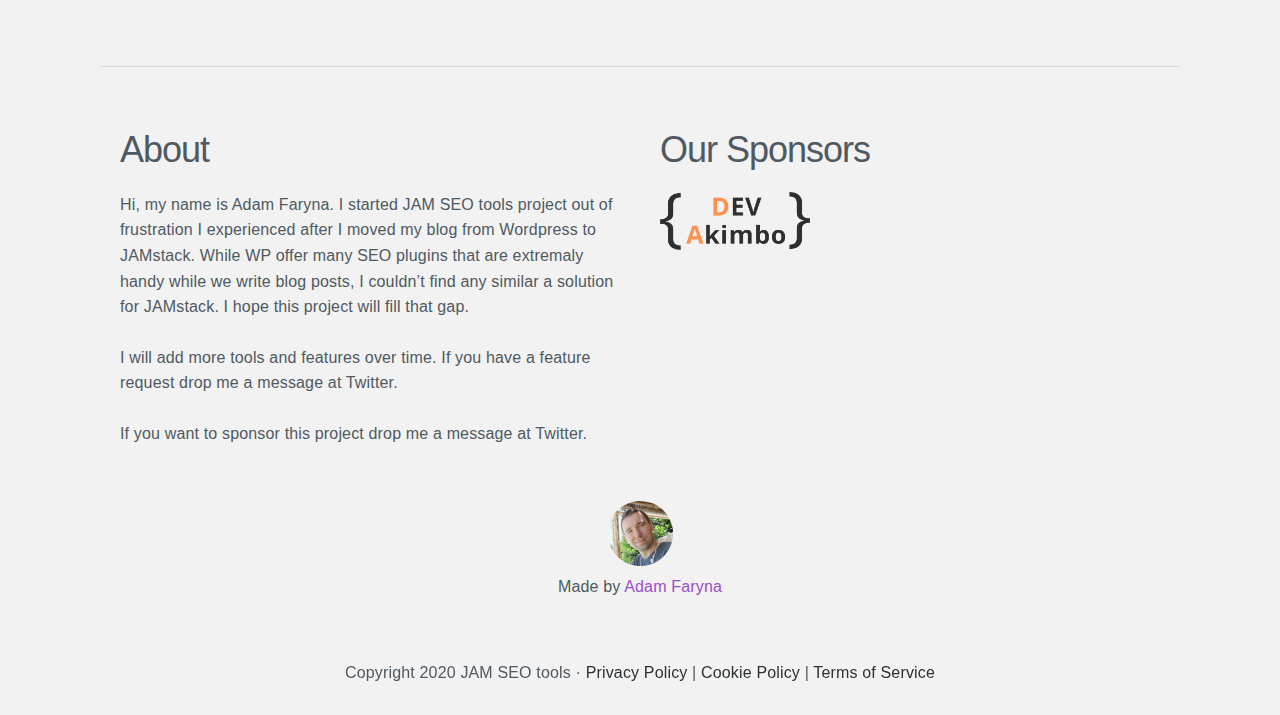
==== commit 2dbc5415: "Updates" ====
--- a/index.html
+++ b/index.html
@@ -1,4 +1,4 @@
-<!DOCTYPE html><html lang="en"><head><meta charSet="utf-8"/><meta http-equiv="x-ua-compatible" content="ie=edge"/><meta name="viewport" content="width=device-width, initial-scale=1, shrink-to-fit=no"/><style data-href="/styles.54b24e00f41b25e9d0a5.css">*,:after,:before{box-sizing:inherit}html{box-sizing:border-box;font-size:62.5%}body{color:#606c76;font-family:Roboto,Helvetica Neue,Helvetica,Arial,sans-serif;font-size:1.6em;font-weight:300;letter-spacing:.01em;line-height:1.6}.button,button,input[type=button],input[type=reset],input[type=submit]{background-color:#9b4dca;border:.1rem solid #9b4dca;border-radius:.4rem;color:#fff;cursor:pointer;display:inline-block;font-size:1.1rem;font-weight:700;height:3.8rem;letter-spacing:.1rem;line-height:3.8rem;padding:0 3rem;text-align:center;text-decoration:none;text-transform:uppercase;white-space:nowrap}.button:focus,.button:hover,button:focus,button:hover,input[type=button]:focus,input[type=button]:hover,input[type=reset]:focus,input[type=reset]:hover,input[type=submit]:focus,input[type=submit]:hover{background-color:#606c76;border-color:#606c76;color:#fff;outline:0}.button[disabled],button[disabled],input[type=button][disabled],input[type=reset][disabled],input[type=submit][disabled]{cursor:default;opacity:.5}.button[disabled]:focus,.button[disabled]:hover,button[disabled]:focus,button[disabled]:hover,input[type=button][disabled]:focus,input[type=button][disabled]:hover,input[type=reset][disabled]:focus,input[type=reset][disabled]:hover,input[type=submit][disabled]:focus,input[type=submit][disabled]:hover{background-color:#9b4dca;border-color:#9b4dca}.button.button-outline,button.button-outline,input[type=button].button-outline,input[type=reset].button-outline,input[type=submit].button-outline{background-color:transparent;color:#9b4dca}.button.button-outline:focus,.button.button-outline:hover,button.button-outline:focus,button.button-outline:hover,input[type=button].button-outline:focus,input[type=button].button-outline:hover,input[type=reset].button-outline:focus,input[type=reset].button-outline:hover,input[type=submit].button-outline:focus,input[type=submit].button-outline:hover{background-color:transparent;border-color:#606c76;color:#606c76}.button.button-outline[disabled]:focus,.button.button-outline[disabled]:hover,button.button-outline[disabled]:focus,button.button-outline[disabled]:hover,input[type=button].button-outline[disabled]:focus,input[type=button].button-outline[disabled]:hover,input[type=reset].button-outline[disabled]:focus,input[type=reset].button-outline[disabled]:hover,input[type=submit].button-outline[disabled]:focus,input[type=submit].button-outline[disabled]:hover{border-color:inherit;color:#9b4dca}.button.button-clear,button.button-clear,input[type=button].button-clear,input[type=reset].button-clear,input[type=submit].button-clear{background-color:transparent;border-color:transparent;color:#9b4dca}.button.button-clear:focus,.button.button-clear:hover,button.button-clear:focus,button.button-clear:hover,input[type=button].button-clear:focus,input[type=button].button-clear:hover,input[type=reset].button-clear:focus,input[type=reset].button-clear:hover,input[type=submit].button-clear:focus,input[type=submit].button-clear:hover{background-color:transparent;border-color:transparent;color:#606c76}.button.button-clear[disabled]:focus,.button.button-clear[disabled]:hover,button.button-clear[disabled]:focus,button.button-clear[disabled]:hover,input[type=button].button-clear[disabled]:focus,input[type=button].button-clear[disabled]:hover,input[type=reset].button-clear[disabled]:focus,input[type=reset].button-clear[disabled]:hover,input[type=submit].button-clear[disabled]:focus,input[type=submit].button-clear[disabled]:hover{color:#9b4dca}hr{border:0;border-top:.1rem solid #f4f5f6;margin:3rem 0}input:not([type]),input[type=color],input[type=date],input[type=datetime-local],input[type=datetime],input[type=email],input[type=month],input[type=number],input[type=password],input[type=search],input[type=tel],input[type=text],input[type=url],input[type=week],select,textarea{-webkit-appearance:none;background-color:transparent;border:.1rem solid #d1d1d1;border-radius:.4rem;box-shadow:none;box-sizing:inherit;height:3.8rem;padding:.6rem 1rem .7rem;width:100%}input:not([type]):focus,input[type=color]:focus,input[type=date]:focus,input[type=datetime-local]:focus,input[type=datetime]:focus,input[type=email]:focus,input[type=month]:focus,input[type=number]:focus,input[type=password]:focus,input[type=search]:focus,input[type=tel]:focus,input[type=text]:focus,input[type=url]:focus,input[type=week]:focus,select:focus,textarea:focus{border-color:#9b4dca;outline:0}select{background:url('data:image/svg+xml;utf8,<svg xmlns="http://www.w3.org/2000/svg" viewBox="0 0 30 8" width="30"><path fill="%23d1d1d1" d="M0,0l6,8l6-8"/></svg>') 100% no-repeat;padding-right:3rem}select:focus{background-image:url('data:image/svg+xml;utf8,<svg xmlns="http://www.w3.org/2000/svg" viewBox="0 0 30 8" width="30"><path fill="%239b4dca" d="M0,0l6,8l6-8"/></svg>')}select[multiple]{background:none;height:auto}textarea{min-height:6.5rem}label,legend{display:block;font-size:1.6rem;font-weight:700;margin-bottom:.5rem}fieldset{border-width:0;padding:0}input[type=checkbox],input[type=radio]{display:inline}.label-inline{display:inline-block;font-weight:400;margin-left:.5rem}.container{margin:0 auto;max-width:112rem;padding:0 2rem;position:relative;width:100%}.row{display:flex;flex-direction:column;width:100%}.row,.row.row-no-padding,.row.row-no-padding>.column{padding:0}.row.row-wrap{flex-wrap:wrap}.row.row-top{align-items:flex-start}.row.row-bottom{align-items:flex-end}.row.row-center{align-items:center}.row.row-stretch{align-items:stretch}.row.row-baseline{align-items:baseline}.row .column{display:block;flex:1 1 auto;margin-left:0;max-width:100%;width:100%}.row .column.column-offset-10{margin-left:10%}.row .column.column-offset-20{margin-left:20%}.row .column.column-offset-25{margin-left:25%}.row .column.column-offset-33,.row .column.column-offset-34{margin-left:33.3333%}.row .column.column-offset-40{margin-left:40%}.row .column.column-offset-50{margin-left:50%}.row .column.column-offset-60{margin-left:60%}.row .column.column-offset-66,.row .column.column-offset-67{margin-left:66.6666%}.row .column.column-offset-75{margin-left:75%}.row .column.column-offset-80{margin-left:80%}.row .column.column-offset-90{margin-left:90%}.row .column.column-10{flex:0 0 10%;max-width:10%}.row .column.column-20{flex:0 0 20%;max-width:20%}.row .column.column-25{flex:0 0 25%;max-width:25%}.row .column.column-33,.row .column.column-34{flex:0 0 33.3333%;max-width:33.3333%}.row .column.column-40{flex:0 0 40%;max-width:40%}.row .column.column-50{flex:0 0 50%;max-width:50%}.row .column.column-60{flex:0 0 60%;max-width:60%}.row .column.column-66,.row .column.column-67{flex:0 0 66.6666%;max-width:66.6666%}.row .column.column-75{flex:0 0 75%;max-width:75%}.row .column.column-80{flex:0 0 80%;max-width:80%}.row .column.column-90{flex:0 0 90%;max-width:90%}.row .column .column-top{align-self:flex-start}.row .column .column-bottom{align-self:flex-end}.row .column .column-center{align-self:center}@media (min-width:40rem){.row{flex-direction:row;margin-left:-1rem;width:calc(100% + 2rem)}.row .column{margin-bottom:inherit;padding:0 1rem}}img{max-width:100%}a{color:#9b4dca;text-decoration:none}a:focus,a:hover{color:#606c76}.button,button,dd,dt,li{margin-bottom:1rem}fieldset,input,select,textarea{margin-bottom:1.5rem}blockquote,dl,figure,form,ol,p,pre,table,ul{margin-bottom:2.5rem}b,strong{font-weight:700}p{margin-top:0}h1,h2,h3,h4,h5,h6{font-weight:300;letter-spacing:-.1rem;margin-bottom:2rem;margin-top:0}h1{font-size:4.6rem;line-height:1.2}h2{font-size:3.6rem;line-height:1.25}h3{font-size:2.8rem;line-height:1.3}h4{font-size:2.2rem;letter-spacing:-.08rem;line-height:1.35}h5{font-size:1.8rem;letter-spacing:-.05rem;line-height:1.5}h6{font-size:1.6rem;letter-spacing:0;line-height:1.4}body{font-family:Rajdhani,x-locale-body,sans-serif;background:#f2f2f2;color:#4f5961;margin:0}a{overflow-wrap:anywhere}textarea{height:auto}input,textarea{font-family:Rajdhani;font-size:16px;color:#4f5961}.bold{font-weight:600}.box{padding:20px;border-radius:5px;margin-bottom:30px;background:#fff}.box p{margin-bottom:10px}.box h2{font-size:32px;line-height:40px}.container .row .column{max-width:100%}.report-colored{font-weight:600}.report-colored.empty{color:#007bd2}.report-colored.ok{color:#00a93a}.report-colored.warn{color:#ed9b00}.report-colored.error{color:#dd3811}.info{position:relative;cursor:help}.info:hover .tooltip{display:block}.tooltip{position:absolute;display:none;left:0;right:0;padding:10px;width:200px;height:100px;background:#fff;color:#4f5961;z-index:1000;border:1px dashed #000}@media (min-width:40rem){.row{margin:0;width:auto}.row .column{padding:0 2rem}}@font-face{font-family:Rajdhani;font-style:normal;font-display:swap;font-weight:400;src:url(/static/rajdhani-devanagari-400-normal-7cceccc30aea0e5b12dabc7e949dcc27.woff2) format("woff2"),url(/static/rajdhani-all-400-normal-070728e8e4121738df077ca58f9f8c74.woff) format("woff");unicode-range:U+0900-097f,U+1cd0-1cf6,U+1cf8-1cf9,U+200c-200d,U+20a8,U+20b9,U+25cc,U+a830-a839,U+a8e0-a8fb}@font-face{font-family:Rajdhani;font-style:normal;font-display:swap;font-weight:400;src:url(/static/rajdhani-latin-ext-400-normal-fae61af0973e22bbc3a00b58441e1508.woff2) format("woff2"),url(/static/rajdhani-all-400-normal-070728e8e4121738df077ca58f9f8c74.woff) format("woff");unicode-range:U+0100-024f,U+0259,U+1e??,U+2020,U+20a0-20ab,U+20ad-20cf,U+2113,U+2c60-2c7f,U+a720-a7ff}@font-face{font-family:Rajdhani;font-style:normal;font-display:swap;font-weight:400;src:url(/static/rajdhani-latin-400-normal-bacbead53f401d3aaae49fc416bdc5ad.woff2) format("woff2"),url(/static/rajdhani-all-400-normal-070728e8e4121738df077ca58f9f8c74.woff) format("woff");unicode-range:U+00??,U+0131,U+0152-0153,U+02bb-02bc,U+02c6,U+02da,U+02dc,U+2000-206f,U+2074,U+20ac,U+2122,U+2191,U+2193,U+2212,U+2215,U+feff,U+fffd}.layout.bg-white{background:#fff}main{margin-left:auto;margin-right:auto;min-height:calc(100vh - 20px)}@media (min-width:768px){main{padding:75pt 30px 0}}@media (min-width:1024px){.main-footer,.main-header,main{max-width:825pt}}.header{position:fixed;display:inline-flex;justify-content:space-between;align-items:center;background-color:#fff;padding:15px 20px 15px 15px;z-index:3;left:0;right:0;box-shadow:0 2px 2px -2px rgba(0,0,0,.2)}.header.scrolled{padding:15px 30px 15px 15px}.header .menu{position:absolute;left:0;right:0;top:50px;max-height:0;margin:0;transition:max-height .2s ease-out}.header ul.menu{list-style:none;overflow:hidden;background-color:#fff}.header .search{margin:0 20px 20px}.header .search input{padding:3px 0;border-bottom:1px solid #e6e6e6}.header .search a{padding:0 10px}.header li a{padding:20px}.header .logo,.header li a{display:block;text-decoration:none}.header .logo{font-size:2em;width:150px;transition:width .2s linear}.header.scrolled .logo{width:120px;margin-left:10px}.header .menu-icon .navicon{background:#333;display:block;height:2px;position:relative;transition:background .2s ease-out;width:18px}.header .menu-icon .navicon:after,.header .menu-icon .navicon:before{background:#333;content:"";display:block;height:100%;position:absolute;transition:all .2s ease-out;width:100%}.header .menu-icon .navicon:before{top:5px}.header .menu-icon .navicon:after{top:-5px}.header .menu-btn{display:none}.header .menu-btn:checked~ul.menu{max-height:240px;overflow:visible}.header .menu-btn:checked~.menu-icon .navicon{background:transparent}.header .menu-btn:checked~.menu-icon .navicon:before{transform:rotate(-45deg)}.header .menu-btn:checked~.menu-icon .navicon:after{transform:rotate(45deg)}.header .menu-btn:checked~.menu-icon:not(.steps) .navicon:after,.header .menu-btn:checked~.menu-icon:not(.steps) .navicon:before{top:0}@media (min-width:768px){.header{padding:10px 30px}.header.scrolled .logo{width:150px;margin-left:20px}.header ul.menu{overflow:initial}.header .search{display:block;width:95px;margin-bottom:0}.header .logo{width:180px}.header .menu{position:static;max-height:none}.header li{float:left}.header li a{padding:0 20px}.header .menu-icon{display:none}}@media (min-width:1024px){.header{padding:10px 50px}.header .search{width:165px}}.main-footer{padding:30px 0;text-align:center}.main-footer .dot{display:none}.footer-links a{color:#2d3236}@media (min-width:768px){.main-footer .dot{display:inline}}.consent .trigger{position:fixed;left:20px;bottom:20px;color:#d1ad79;width:30px;cursor:pointer;z-index:1}.consent .content{position:fixed;left:-2000px;bottom:0;padding:10px;border:1px solid #f58c3a;background:#fff;color:#4f5961;opacity:0;transition:all .2s ease-in;z-index:1000}.consent .content.visible{opacity:1;left:0}.consent a{color:#4f5961;border-bottom:1px dashed #4f5961;white-space:nowrap}.consent a:hover{color:#f58c3a;border-bottom-color:#f58c3a}.consent .description{display:block;margin-bottom:10px}.consent .options{display:flex;justify-content:space-evenly;margin-bottom:10px}.consent label span{margin-left:5px}.consent .buttons{text-align:center}.consent button{margin:0 10px 0 0;padding:5px 10px;height:auto;line-height:2;white-space:nowrap;text-transform:uppercase;border:1px solid #f58c3a}.consent button.save{color:#f58c3a;background:#fff;font-weight:300}.consent button.save:hover{color:#f4a869;border-color:#f4a869}.consent button.accept-all{color:#fff;background:#f58c3a;font-weight:400}.consent button.accept-all:hover{border-color:#f4a869;background:#f4a869}@media (min-width:768px){.consent form{display:flex;justify-content:space-evenly;align-items:center}.consent .option{margin:0 10px 10px}}@media (min-width:1024px){.consent .content{width:300px;bottom:20px}.consent .content.visible{left:20px}.consent .content form{display:inline}.consent .content .options{display:block}}.analysers{margin-top:60px;margin-bottom:60px;padding-bottom:40px;border-bottom:1px solid #d3d8df}.analysers .content{display:flex}.analysers .content>{padding:0 50px}.analysers form input,.analysers form textarea{display:block;width:100%;margin-bottom:5px}.analysers .progress .progress-bar{position:relative;display:block;background-color:#f5f5f5;border-radius:2px;box-shadow:inset 0 2px 3px rgba(0,0,0,.25);margin-bottom:10px}.analysers .progress .progress-bar>span{display:block;border-radius:2px;text-indent:-9999px;max-height:5px}.analysers .progress .colored{font-weight:600}.analysers .progress .progress-bar.empty{background-color:#007bd2}.analysers .progress .progress-bar.too-short>span{background-color:#ffa700}.analysers .progress .progress-bar.too-long>span{background-color:#dd3811}.analysers .progress .progress-bar.good>span{background-color:#0cc34b}.keyword-picker .synonyms-block{margin-top:30px}.text-analyzer .progress{margin-top:10px}.text-analyzer .progress-bar{width:100%}.report{position:-webkit-sticky;position:sticky;top:100px}.report ul{max-height:70vh;overflow-y:auto}.report li span{font-weight:600}.sponsors ul{display:flex;align-items:center;padding-left:0;list-style:none}.sponsors li{display:inline-block;margin-right:20px}.sponsors img{height:auto;width:150px}.made-by{text-align:center;margin:30px 0}.made-by img{margin:0}</style><meta name="generator" content="Gatsby 2.26.1"/><link rel="sitemap" type="application/xml" href="/sitemap.xml"/><title data-react-helmet="true">Home | JAM SEO tools</title><meta data-react-helmet="true" name="description" content="JAM SEO tools is a set of complementary SEO tools for JAMstack powered blogs. Use the tools below to SEO optimize your blog posts content, titles and descriptions."/><meta data-react-helmet="true" property="og:title" content="Home"/><meta data-react-helmet="true" property="og:description" content="JAM SEO tools is a set of complementary SEO tools for JAMstack powered blogs. Use the tools below to SEO optimize your blog posts content, titles and descriptions."/><meta data-react-helmet="true" property="og:type" content="website"/><meta data-react-helmet="true" name="twitter:card" content="summary"/><meta data-react-helmet="true" name="twitter:creator" content="@farynaio"/><meta data-react-helmet="true" name="twitter:title" content="Home"/><meta data-react-helmet="true" name="twitter:description" content="JAM SEO tools is a set of complementary SEO tools for JAMstack powered blogs. Use the tools below to SEO optimize your blog posts content, titles and descriptions."/><link rel="preconnect" href="https://www.google-analytics.com"/><link rel="dns-prefetch" href="https://www.google-analytics.com"/><link rel="icon" href="/favicon-32x32.png?v=e135639c05b9be9fa2b152b99b5933e5" type="image/png"/><link rel="manifest" href="/manifest.webmanifest" crossorigin="anonymous"/><meta name="theme-color" content="#663399"/><link rel="apple-touch-icon" sizes="48x48" href="/icons/icon-48x48.png?v=e135639c05b9be9fa2b152b99b5933e5"/><link rel="apple-touch-icon" sizes="72x72" href="/icons/icon-72x72.png?v=e135639c05b9be9fa2b152b99b5933e5"/><link rel="apple-touch-icon" sizes="96x96" href="/icons/icon-96x96.png?v=e135639c05b9be9fa2b152b99b5933e5"/><link rel="apple-touch-icon" sizes="144x144" href="/icons/icon-144x144.png?v=e135639c05b9be9fa2b152b99b5933e5"/><link rel="apple-touch-icon" sizes="192x192" href="/icons/icon-192x192.png?v=e135639c05b9be9fa2b152b99b5933e5"/><link rel="apple-touch-icon" sizes="256x256" href="/icons/icon-256x256.png?v=e135639c05b9be9fa2b152b99b5933e5"/><link rel="apple-touch-icon" sizes="384x384" href="/icons/icon-384x384.png?v=e135639c05b9be9fa2b152b99b5933e5"/><link rel="apple-touch-icon" sizes="512x512" href="/icons/icon-512x512.png?v=e135639c05b9be9fa2b152b99b5933e5"/><link as="script" rel="preload" href="/webpack-runtime-1e92a4c87e7b45034f16.js"/><link as="script" rel="preload" href="/framework-445649399d1c721f1f74.js"/><link as="script" rel="preload" href="/app-c349d1eed5491dc6a87b.js"/><link as="script" rel="preload" href="/styles-407fe62976dc5310c43e.js"/><link as="script" rel="preload" href="/ba0461148bc8e3d90cae7a7638528f06e47109ae-52442de62d2ef8eb2cdd.js"/><link as="script" rel="preload" href="/component---src-pages-index-js-b38793edcb0401c4b8b4.js"/><link as="fetch" rel="preload" href="/page-data/index/page-data.json" crossorigin="anonymous"/><link as="fetch" rel="preload" href="/page-data/sq/d/1075440399.json" crossorigin="anonymous"/><link as="fetch" rel="preload" href="/page-data/sq/d/2568732120.json" crossorigin="anonymous"/><link as="fetch" rel="preload" href="/page-data/sq/d/2762187734.json" crossorigin="anonymous"/><link as="fetch" rel="preload" href="/page-data/sq/d/3159585216.json" crossorigin="anonymous"/><link as="fetch" rel="preload" href="/page-data/sq/d/3159585216.json" crossorigin="anonymous"/><link as="fetch" rel="preload" href="/page-data/sq/d/340814223.json" crossorigin="anonymous"/><link as="fetch" rel="preload" href="/page-data/app-data.json" crossorigin="anonymous"/></head><body><div id="___gatsby"><div style="outline:none" tabindex="-1" id="gatsby-focus-wrapper"><div class="layout "><header class="header"><h1 style="margin:0"><a aria-current="page" class="" href="/">JAM SEO tools</a></h1></header><main class="container" style="padding-top:150px"><section class="row"><p class="column">JAM SEO tools<!-- --> is a set of complementary SEO tools for JAMstack powered blogs. Use the tools below to SEO optimize your blog posts content, titles and descriptions.</p></section><section class="analysers"><div class="row"><div class="column column-50"><form><section class="keyword-picker box"><h2>Keywords</h2><p>The list of unique 5-15 keywords (or more) you want to target in your post. Separate keywords by the comma.</p><input type="text" class="keyword-picker" name="Keywords" placeholder="Enter in a keywords" value=""/></section><section class="text-analyzer box"><h2>Post Title</h2><p>Copy &amp; Paste your post title below or type it there.</p><textarea name="title" cols="30" rows="5" placeholder="Enter in a post title"></textarea><div class="progress"><div class="progress-bar empty"><span style="width:0%">0</span></div><div class="progress-info">Characters<!-- --> number:<!-- --> <span class="report-colored empty">0<!-- --> / <!-- -->65<!-- --> - <!-- -->Field is empty, please fill it</span></div><div class="read-score">Readibility score:<!-- --> <span class="report-colored empty">0<!-- --> / 100 - <!-- -->Field is empty, please fill it<!-- --> <span class="info">(i)<span class="tooltip">The best text should contain short sentences and words.</span></span></span></div></div></section><section class="text-analyzer box"><h2>Post Description</h2><p>Copy &amp; Paste your post description below or type it there.</p><textarea name="description" cols="30" rows="5" placeholder="Enter in a post description"></textarea><div class="progress"><div class="progress-bar empty"><span style="width:0%">0</span></div><div class="progress-info">Characters<!-- --> number:<!-- --> <span class="report-colored empty">0<!-- --> / <!-- -->160<!-- --> - <!-- -->Field is empty, please fill it</span></div><div class="read-score">Readibility score:<!-- --> <span class="report-colored empty">0<!-- --> / 100 - <!-- -->Field is empty, please fill it<!-- --> <span class="info">(i)<span class="tooltip">The best text should contain short sentences and words.</span></span></span></div></div></section><section class="text-analyzer box"><h2>Post content</h2><p>Copy &amp; Paste your post content below or type it there.</p><textarea name="content" cols="30" rows="10" placeholder="Enter in a post content"></textarea><div class="progress"><div class="progress-bar empty"><span style="width:0%">0</span></div><div class="progress-info">Words<!-- --> number:<!-- --> <span class="report-colored empty">0<!-- --> / <!-- -->300<!-- --> - <!-- -->Field is empty, please fill it</span></div><div class="read-score">Readibility score:<!-- --> <span class="report-colored empty">0<!-- --> / 100 - <!-- -->Field is empty, please fill it<!-- --> <span class="info">(i)<span class="tooltip">The best text should contain short sentences and words.</span></span></span></div></div></section></form></div><div class="column column-offset-5 column-45 "><section class="report box"><h2>SEO Report</h2><p>What&#x27;s good and bad about your current SEO.</p><ul><li><span class="report-colored empty">Keywords<!-- -->: <!-- -->Field is empty, please fill it</span></li><li><span class="report-colored empty">Title<!-- -->: <!-- -->Field is empty, please fill it</span></li><li><span class="report-colored empty">Description<!-- -->: <!-- -->Field is empty, please fill it</span></li><li><span class="report-colored empty">Post content<!-- -->: <!-- -->Field is empty, please fill it</span></li></ul></section></div></div></section><section><div class="row"><div class="column column-50"><section class="block-of-text"><header><h2>About</h2></header><p>Hi, my name is Adam. I started JAM SEO tools project out of frustration I experienced after I moved my blog from Wordpress to JAMstack. While WP offer many SEO plugins that are extremaly handy while we write blog posts, I couldn’t find any similar a solution for JAMstack. I hope this project will fill that gap.</p><p>I will add more tools and features over time. If you have a feature request drop me a message at Twitter.</p><p>If you want to sponsor this project drop me a message at Twitter.</p></section></div><div class="column column-50 "><section class="sponsors"><header><h2>Our Sponsors</h2></header><ul><li><a href="https://devakimbo.com/" title="DEV Akimbo" class="" rel="noopener noreferrer" target="_blank"><img alt="Logo of DEV Akimbo" src="/static/devakimbo-logo-83f61385472fbfadc8c8dee3a2669b6e.png"/></a></li><li><a href="https://appdy.net/" title="Appdy.net" class="" rel="noopener noreferrer" target="_blank"><img alt="Logo of Appdy" src="/static/appdy-logo-c48598ddc865490bc724e9d4c19d6556.png"/></a></li></ul></section></div></div></section><section class="made-by"><a href="https://twitter.com/farynaio/" title="Adam Faryna" class="" rel="noopener noreferrer" target="_blank"><img alt="Photo of Adam Faryna" src="/static/adamfaryna-round-0598365b281083d9643179272fe1414d.png"/></a><p>Made by<!-- --> <a href="https://twitter.com/farynaio/" title="Adam Faryna" class="" rel="noopener noreferrer" target="_blank">Adam Faryna</a></p></section></main><footer class="main-footer container"><div>Copyright <!-- -->2020<!-- --> <!-- -->JAM SEO tools<!-- --> <span class="dot">·</span> <span class="footer-links"><a href="/privacy-policy">Privacy Policy</a> | <a href="/cookie-policy">Cookie Policy</a> | <a href="/terms-of-service">Terms of Service</a></span></div></footer><div class="consent"><svg class="trigger" version="1.1" x="0px" y="0px" viewBox="0 0 512 512" fill="currentColor" style="enable-background:new 0 0 512 512;fill:currentColor" xml:space="preserve"><g><g><g><path fill="currentColor" d="M507.44,208.64c-1.296-6.88-6.88-12.096-13.824-12.928c-6.96-0.832-13.6,2.928-16.48,9.312
+<!DOCTYPE html><html lang="en"><head><meta charSet="utf-8"/><meta http-equiv="x-ua-compatible" content="ie=edge"/><meta name="viewport" content="width=device-width, initial-scale=1, shrink-to-fit=no"/><style data-href="/styles.54b24e00f41b25e9d0a5.css">*,:after,:before{box-sizing:inherit}html{box-sizing:border-box;font-size:62.5%}body{color:#606c76;font-family:Roboto,Helvetica Neue,Helvetica,Arial,sans-serif;font-size:1.6em;font-weight:300;letter-spacing:.01em;line-height:1.6}.button,button,input[type=button],input[type=reset],input[type=submit]{background-color:#9b4dca;border:.1rem solid #9b4dca;border-radius:.4rem;color:#fff;cursor:pointer;display:inline-block;font-size:1.1rem;font-weight:700;height:3.8rem;letter-spacing:.1rem;line-height:3.8rem;padding:0 3rem;text-align:center;text-decoration:none;text-transform:uppercase;white-space:nowrap}.button:focus,.button:hover,button:focus,button:hover,input[type=button]:focus,input[type=button]:hover,input[type=reset]:focus,input[type=reset]:hover,input[type=submit]:focus,input[type=submit]:hover{background-color:#606c76;border-color:#606c76;color:#fff;outline:0}.button[disabled],button[disabled],input[type=button][disabled],input[type=reset][disabled],input[type=submit][disabled]{cursor:default;opacity:.5}.button[disabled]:focus,.button[disabled]:hover,button[disabled]:focus,button[disabled]:hover,input[type=button][disabled]:focus,input[type=button][disabled]:hover,input[type=reset][disabled]:focus,input[type=reset][disabled]:hover,input[type=submit][disabled]:focus,input[type=submit][disabled]:hover{background-color:#9b4dca;border-color:#9b4dca}.button.button-outline,button.button-outline,input[type=button].button-outline,input[type=reset].button-outline,input[type=submit].button-outline{background-color:transparent;color:#9b4dca}.button.button-outline:focus,.button.button-outline:hover,button.button-outline:focus,button.button-outline:hover,input[type=button].button-outline:focus,input[type=button].button-outline:hover,input[type=reset].button-outline:focus,input[type=reset].button-outline:hover,input[type=submit].button-outline:focus,input[type=submit].button-outline:hover{background-color:transparent;border-color:#606c76;color:#606c76}.button.button-outline[disabled]:focus,.button.button-outline[disabled]:hover,button.button-outline[disabled]:focus,button.button-outline[disabled]:hover,input[type=button].button-outline[disabled]:focus,input[type=button].button-outline[disabled]:hover,input[type=reset].button-outline[disabled]:focus,input[type=reset].button-outline[disabled]:hover,input[type=submit].button-outline[disabled]:focus,input[type=submit].button-outline[disabled]:hover{border-color:inherit;color:#9b4dca}.button.button-clear,button.button-clear,input[type=button].button-clear,input[type=reset].button-clear,input[type=submit].button-clear{background-color:transparent;border-color:transparent;color:#9b4dca}.button.button-clear:focus,.button.button-clear:hover,button.button-clear:focus,button.button-clear:hover,input[type=button].button-clear:focus,input[type=button].button-clear:hover,input[type=reset].button-clear:focus,input[type=reset].button-clear:hover,input[type=submit].button-clear:focus,input[type=submit].button-clear:hover{background-color:transparent;border-color:transparent;color:#606c76}.button.button-clear[disabled]:focus,.button.button-clear[disabled]:hover,button.button-clear[disabled]:focus,button.button-clear[disabled]:hover,input[type=button].button-clear[disabled]:focus,input[type=button].button-clear[disabled]:hover,input[type=reset].button-clear[disabled]:focus,input[type=reset].button-clear[disabled]:hover,input[type=submit].button-clear[disabled]:focus,input[type=submit].button-clear[disabled]:hover{color:#9b4dca}hr{border:0;border-top:.1rem solid #f4f5f6;margin:3rem 0}input:not([type]),input[type=color],input[type=date],input[type=datetime-local],input[type=datetime],input[type=email],input[type=month],input[type=number],input[type=password],input[type=search],input[type=tel],input[type=text],input[type=url],input[type=week],select,textarea{-webkit-appearance:none;background-color:transparent;border:.1rem solid #d1d1d1;border-radius:.4rem;box-shadow:none;box-sizing:inherit;height:3.8rem;padding:.6rem 1rem .7rem;width:100%}input:not([type]):focus,input[type=color]:focus,input[type=date]:focus,input[type=datetime-local]:focus,input[type=datetime]:focus,input[type=email]:focus,input[type=month]:focus,input[type=number]:focus,input[type=password]:focus,input[type=search]:focus,input[type=tel]:focus,input[type=text]:focus,input[type=url]:focus,input[type=week]:focus,select:focus,textarea:focus{border-color:#9b4dca;outline:0}select{background:url('data:image/svg+xml;utf8,<svg xmlns="http://www.w3.org/2000/svg" viewBox="0 0 30 8" width="30"><path fill="%23d1d1d1" d="M0,0l6,8l6-8"/></svg>') 100% no-repeat;padding-right:3rem}select:focus{background-image:url('data:image/svg+xml;utf8,<svg xmlns="http://www.w3.org/2000/svg" viewBox="0 0 30 8" width="30"><path fill="%239b4dca" d="M0,0l6,8l6-8"/></svg>')}select[multiple]{background:none;height:auto}textarea{min-height:6.5rem}label,legend{display:block;font-size:1.6rem;font-weight:700;margin-bottom:.5rem}fieldset{border-width:0;padding:0}input[type=checkbox],input[type=radio]{display:inline}.label-inline{display:inline-block;font-weight:400;margin-left:.5rem}.container{margin:0 auto;max-width:112rem;padding:0 2rem;position:relative;width:100%}.row{display:flex;flex-direction:column;width:100%}.row,.row.row-no-padding,.row.row-no-padding>.column{padding:0}.row.row-wrap{flex-wrap:wrap}.row.row-top{align-items:flex-start}.row.row-bottom{align-items:flex-end}.row.row-center{align-items:center}.row.row-stretch{align-items:stretch}.row.row-baseline{align-items:baseline}.row .column{display:block;flex:1 1 auto;margin-left:0;max-width:100%;width:100%}.row .column.column-offset-10{margin-left:10%}.row .column.column-offset-20{margin-left:20%}.row .column.column-offset-25{margin-left:25%}.row .column.column-offset-33,.row .column.column-offset-34{margin-left:33.3333%}.row .column.column-offset-40{margin-left:40%}.row .column.column-offset-50{margin-left:50%}.row .column.column-offset-60{margin-left:60%}.row .column.column-offset-66,.row .column.column-offset-67{margin-left:66.6666%}.row .column.column-offset-75{margin-left:75%}.row .column.column-offset-80{margin-left:80%}.row .column.column-offset-90{margin-left:90%}.row .column.column-10{flex:0 0 10%;max-width:10%}.row .column.column-20{flex:0 0 20%;max-width:20%}.row .column.column-25{flex:0 0 25%;max-width:25%}.row .column.column-33,.row .column.column-34{flex:0 0 33.3333%;max-width:33.3333%}.row .column.column-40{flex:0 0 40%;max-width:40%}.row .column.column-50{flex:0 0 50%;max-width:50%}.row .column.column-60{flex:0 0 60%;max-width:60%}.row .column.column-66,.row .column.column-67{flex:0 0 66.6666%;max-width:66.6666%}.row .column.column-75{flex:0 0 75%;max-width:75%}.row .column.column-80{flex:0 0 80%;max-width:80%}.row .column.column-90{flex:0 0 90%;max-width:90%}.row .column .column-top{align-self:flex-start}.row .column .column-bottom{align-self:flex-end}.row .column .column-center{align-self:center}@media (min-width:40rem){.row{flex-direction:row;margin-left:-1rem;width:calc(100% + 2rem)}.row .column{margin-bottom:inherit;padding:0 1rem}}img{max-width:100%}a{color:#9b4dca;text-decoration:none}a:focus,a:hover{color:#606c76}.button,button,dd,dt,li{margin-bottom:1rem}fieldset,input,select,textarea{margin-bottom:1.5rem}blockquote,dl,figure,form,ol,p,pre,table,ul{margin-bottom:2.5rem}b,strong{font-weight:700}p{margin-top:0}h1,h2,h3,h4,h5,h6{font-weight:300;letter-spacing:-.1rem;margin-bottom:2rem;margin-top:0}h1{font-size:4.6rem;line-height:1.2}h2{font-size:3.6rem;line-height:1.25}h3{font-size:2.8rem;line-height:1.3}h4{font-size:2.2rem;letter-spacing:-.08rem;line-height:1.35}h5{font-size:1.8rem;letter-spacing:-.05rem;line-height:1.5}h6{font-size:1.6rem;letter-spacing:0;line-height:1.4}body{font-family:Rajdhani,x-locale-body,sans-serif;background:#f2f2f2;color:#4f5961;margin:0}a{overflow-wrap:anywhere}textarea{height:auto}input,textarea{font-family:Rajdhani;font-size:16px;color:#4f5961}.bold{font-weight:600}.box{padding:20px;border-radius:5px;margin-bottom:30px;background:#fff}.box p{margin-bottom:10px}.box h2{font-size:32px;line-height:40px}.container .row .column{max-width:100%}.report-colored{font-weight:600}.report-colored.empty{color:#007bd2}.report-colored.ok{color:#00a93a}.report-colored.warn{color:#ed9b00}.report-colored.error{color:#dd3811}.info{position:relative;cursor:help}.info:hover .tooltip{display:block}.tooltip{position:absolute;display:none;left:0;right:0;padding:10px;width:200px;height:100px;background:#fff;color:#4f5961;z-index:1000;border:1px dashed #000}@media (min-width:40rem){.row{margin:0;width:auto}.row .column{padding:0 2rem}}@font-face{font-family:Rajdhani;font-style:normal;font-display:swap;font-weight:400;src:url(/static/rajdhani-devanagari-400-normal-7cceccc30aea0e5b12dabc7e949dcc27.woff2) format("woff2"),url(/static/rajdhani-all-400-normal-070728e8e4121738df077ca58f9f8c74.woff) format("woff");unicode-range:U+0900-097f,U+1cd0-1cf6,U+1cf8-1cf9,U+200c-200d,U+20a8,U+20b9,U+25cc,U+a830-a839,U+a8e0-a8fb}@font-face{font-family:Rajdhani;font-style:normal;font-display:swap;font-weight:400;src:url(/static/rajdhani-latin-ext-400-normal-fae61af0973e22bbc3a00b58441e1508.woff2) format("woff2"),url(/static/rajdhani-all-400-normal-070728e8e4121738df077ca58f9f8c74.woff) format("woff");unicode-range:U+0100-024f,U+0259,U+1e??,U+2020,U+20a0-20ab,U+20ad-20cf,U+2113,U+2c60-2c7f,U+a720-a7ff}@font-face{font-family:Rajdhani;font-style:normal;font-display:swap;font-weight:400;src:url(/static/rajdhani-latin-400-normal-bacbead53f401d3aaae49fc416bdc5ad.woff2) format("woff2"),url(/static/rajdhani-all-400-normal-070728e8e4121738df077ca58f9f8c74.woff) format("woff");unicode-range:U+00??,U+0131,U+0152-0153,U+02bb-02bc,U+02c6,U+02da,U+02dc,U+2000-206f,U+2074,U+20ac,U+2122,U+2191,U+2193,U+2212,U+2215,U+feff,U+fffd}.layout.bg-white{background:#fff}main{margin-left:auto;margin-right:auto;min-height:calc(100vh - 20px)}@media (min-width:768px){main{padding:75pt 30px 0}}@media (min-width:1024px){.main-footer,.main-header,main{max-width:825pt}}.header{position:fixed;display:inline-flex;justify-content:space-between;align-items:center;background-color:#fff;padding:15px 20px 15px 15px;z-index:3;left:0;right:0;box-shadow:0 2px 2px -2px rgba(0,0,0,.2)}.header.scrolled{padding:15px 30px 15px 15px}.header .menu{position:absolute;left:0;right:0;top:50px;max-height:0;margin:0;transition:max-height .2s ease-out}.header ul.menu{list-style:none;overflow:hidden;background-color:#fff}.header .search{margin:0 20px 20px}.header .search input{padding:3px 0;border-bottom:1px solid #e6e6e6}.header .search a{padding:0 10px}.header li a{padding:20px}.header .logo,.header li a{display:block;text-decoration:none}.header .logo{font-size:2em;width:150px;transition:width .2s linear}.header.scrolled .logo{width:120px;margin-left:10px}.header .menu-icon .navicon{background:#333;display:block;height:2px;position:relative;transition:background .2s ease-out;width:18px}.header .menu-icon .navicon:after,.header .menu-icon .navicon:before{background:#333;content:"";display:block;height:100%;position:absolute;transition:all .2s ease-out;width:100%}.header .menu-icon .navicon:before{top:5px}.header .menu-icon .navicon:after{top:-5px}.header .menu-btn{display:none}.header .menu-btn:checked~ul.menu{max-height:240px;overflow:visible}.header .menu-btn:checked~.menu-icon .navicon{background:transparent}.header .menu-btn:checked~.menu-icon .navicon:before{transform:rotate(-45deg)}.header .menu-btn:checked~.menu-icon .navicon:after{transform:rotate(45deg)}.header .menu-btn:checked~.menu-icon:not(.steps) .navicon:after,.header .menu-btn:checked~.menu-icon:not(.steps) .navicon:before{top:0}@media (min-width:768px){.header{padding:10px 30px}.header.scrolled .logo{width:150px;margin-left:20px}.header ul.menu{overflow:initial}.header .search{display:block;width:95px;margin-bottom:0}.header .logo{width:180px}.header .menu{position:static;max-height:none}.header li{float:left}.header li a{padding:0 20px}.header .menu-icon{display:none}}@media (min-width:1024px){.header{padding:10px 50px}.header .search{width:165px}}.main-footer{padding:30px 0;text-align:center}.main-footer .dot{display:none}.footer-links a{color:#2d3236}@media (min-width:768px){.main-footer .dot{display:inline}}.consent .trigger{position:fixed;left:20px;bottom:20px;color:#d1ad79;width:30px;cursor:pointer;z-index:1}.consent .content{position:fixed;left:-2000px;bottom:0;padding:10px;border:1px solid #f58c3a;background:#fff;color:#4f5961;opacity:0;transition:all .2s ease-in;z-index:1000}.consent .content.visible{opacity:1;left:0}.consent a{color:#4f5961;border-bottom:1px dashed #4f5961;white-space:nowrap}.consent a:hover{color:#f58c3a;border-bottom-color:#f58c3a}.consent .description{display:block;margin-bottom:10px}.consent .options{display:flex;justify-content:space-evenly;margin-bottom:10px}.consent label span{margin-left:5px}.consent .buttons{text-align:center}.consent button{margin:0 10px 0 0;padding:5px 10px;height:auto;line-height:2;white-space:nowrap;text-transform:uppercase;border:1px solid #f58c3a}.consent button.save{color:#f58c3a;background:#fff;font-weight:300}.consent button.save:hover{color:#f4a869;border-color:#f4a869}.consent button.accept-all{color:#fff;background:#f58c3a;font-weight:400}.consent button.accept-all:hover{border-color:#f4a869;background:#f4a869}@media (min-width:768px){.consent form{display:flex;justify-content:space-evenly;align-items:center}.consent .option{margin:0 10px 10px}}@media (min-width:1024px){.consent .content{width:300px;bottom:20px}.consent .content.visible{left:20px}.consent .content form{display:inline}.consent .content .options{display:block}}.analysers{margin-top:60px;margin-bottom:60px;padding-bottom:40px;border-bottom:1px solid #d3d8df}.analysers .content{display:flex}.analysers .content>{padding:0 50px}.analysers form input,.analysers form textarea{display:block;width:100%;margin-bottom:5px}.analysers .progress .progress-bar{position:relative;display:block;background-color:#f5f5f5;border-radius:2px;box-shadow:inset 0 2px 3px rgba(0,0,0,.25);margin-bottom:10px}.analysers .progress .progress-bar>span{display:block;border-radius:2px;text-indent:-9999px;max-height:5px}.analysers .progress .colored{font-weight:600}.analysers .progress .progress-bar.empty{background-color:#007bd2}.analysers .progress .progress-bar.too-short>span{background-color:#ffa700}.analysers .progress .progress-bar.too-long>span{background-color:#dd3811}.analysers .progress .progress-bar.good>span{background-color:#0cc34b}.keyword-picker .synonyms-block{margin-top:30px}.text-analyzer .progress{margin-top:10px}.text-analyzer .progress-bar{width:100%}.report{position:-webkit-sticky;position:sticky;top:100px}.report ul{max-height:70vh;overflow-y:auto}.report li span{font-weight:600}.sponsors ul{display:flex;align-items:center;padding-left:0;list-style:none}.sponsors li{display:inline-block;margin-right:20px}.sponsors img{height:auto;width:150px}.made-by{text-align:center;margin:30px 0}.made-by img{margin:0}</style><meta name="generator" content="Gatsby 2.26.1"/><link rel="sitemap" type="application/xml" href="/sitemap.xml"/><title data-react-helmet="true">Home | JAM SEO tools</title><meta data-react-helmet="true" name="description" content="JAM SEO tools is a set of complementary SEO tools for JAMstack powered blogs. Use the tools below to SEO optimize your blog posts content, titles and descriptions."/><meta data-react-helmet="true" property="og:title" content="Home"/><meta data-react-helmet="true" property="og:description" content="JAM SEO tools is a set of complementary SEO tools for JAMstack powered blogs. Use the tools below to SEO optimize your blog posts content, titles and descriptions."/><meta data-react-helmet="true" property="og:type" content="website"/><meta data-react-helmet="true" name="twitter:card" content="summary"/><meta data-react-helmet="true" name="twitter:creator" content="@farynaio"/><meta data-react-helmet="true" name="twitter:title" content="Home"/><meta data-react-helmet="true" name="twitter:description" content="JAM SEO tools is a set of complementary SEO tools for JAMstack powered blogs. Use the tools below to SEO optimize your blog posts content, titles and descriptions."/><script data-react-helmet="true" async="" src="https://www.googletagmanager.com/gtag/js?id=G-N9JJLLF9FH"></script><link rel="icon" href="/favicon-32x32.png?v=e135639c05b9be9fa2b152b99b5933e5" type="image/png"/><link rel="manifest" href="/manifest.webmanifest" crossorigin="anonymous"/><meta name="theme-color" content="#663399"/><link rel="apple-touch-icon" sizes="48x48" href="/icons/icon-48x48.png?v=e135639c05b9be9fa2b152b99b5933e5"/><link rel="apple-touch-icon" sizes="72x72" href="/icons/icon-72x72.png?v=e135639c05b9be9fa2b152b99b5933e5"/><link rel="apple-touch-icon" sizes="96x96" href="/icons/icon-96x96.png?v=e135639c05b9be9fa2b152b99b5933e5"/><link rel="apple-touch-icon" sizes="144x144" href="/icons/icon-144x144.png?v=e135639c05b9be9fa2b152b99b5933e5"/><link rel="apple-touch-icon" sizes="192x192" href="/icons/icon-192x192.png?v=e135639c05b9be9fa2b152b99b5933e5"/><link rel="apple-touch-icon" sizes="256x256" href="/icons/icon-256x256.png?v=e135639c05b9be9fa2b152b99b5933e5"/><link rel="apple-touch-icon" sizes="384x384" href="/icons/icon-384x384.png?v=e135639c05b9be9fa2b152b99b5933e5"/><link rel="apple-touch-icon" sizes="512x512" href="/icons/icon-512x512.png?v=e135639c05b9be9fa2b152b99b5933e5"/><link as="script" rel="preload" href="/webpack-runtime-ab036a287ac13445b4fa.js"/><link as="script" rel="preload" href="/framework-445649399d1c721f1f74.js"/><link as="script" rel="preload" href="/app-3cb0b0d48ea62d1d92b0.js"/><link as="script" rel="preload" href="/styles-407fe62976dc5310c43e.js"/><link as="script" rel="preload" href="/ba0461148bc8e3d90cae7a7638528f06e47109ae-2ef43c99c0cb592f9a60.js"/><link as="script" rel="preload" href="/component---src-pages-index-js-f6f22ceefae577573b87.js"/><link as="fetch" rel="preload" href="/page-data/index/page-data.json" crossorigin="anonymous"/><link as="fetch" rel="preload" href="/page-data/sq/d/2568732120.json" crossorigin="anonymous"/><link as="fetch" rel="preload" href="/page-data/sq/d/2762187734.json" crossorigin="anonymous"/><link as="fetch" rel="preload" href="/page-data/sq/d/3159585216.json" crossorigin="anonymous"/><link as="fetch" rel="preload" href="/page-data/sq/d/3159585216.json" crossorigin="anonymous"/><link as="fetch" rel="preload" href="/page-data/sq/d/340814223.json" crossorigin="anonymous"/><link as="fetch" rel="preload" href="/page-data/sq/d/3558260563.json" crossorigin="anonymous"/><link as="fetch" rel="preload" href="/page-data/app-data.json" crossorigin="anonymous"/></head><body><div id="___gatsby"><div style="outline:none" tabindex="-1" id="gatsby-focus-wrapper"><div class="layout "><header class="header"><h1 style="margin:0"><a aria-current="page" class="" href="/">JAM SEO tools</a></h1></header><main class="container" style="padding-top:150px"><section class="row"><p class="column">JAM SEO tools<!-- --> is a set of complementary SEO tools for JAMstack powered blogs. Use the tools below to SEO optimize your blog posts content, titles and descriptions.</p></section><section class="analysers"><div class="row"><div class="column column-50"><form><section class="keyword-picker box"><h2>Keywords</h2><p>The list of unique 5-15 keywords (or more) you want to target in your post. Separate keywords by the comma.</p><input type="text" class="keyword-picker" name="Keywords" placeholder="Enter in a keywords" value=""/></section><section class="text-analyzer box"><h2>Post Title</h2><p>Copy &amp; Paste your post title below or type it there.</p><textarea name="title" cols="30" rows="5" placeholder="Enter in a post title"></textarea><div class="progress"><div class="progress-bar empty"><span style="width:0%">0</span></div><div class="progress-info">Characters<!-- --> number:<!-- --> <span class="report-colored empty">0<!-- --> / <!-- -->65<!-- --> - <!-- -->Field is empty, please fill it</span></div><div class="read-score">Readibility score:<!-- --> <span class="report-colored empty">0<!-- --> / 100 - <!-- -->Field is empty, please fill it<!-- --> <span class="info">(i)<span class="tooltip">The best text should contain short sentences and words.</span></span></span></div></div></section><section class="text-analyzer box"><h2>Post Description</h2><p>Copy &amp; Paste your post description below or type it there.</p><textarea name="description" cols="30" rows="5" placeholder="Enter in a post description"></textarea><div class="progress"><div class="progress-bar empty"><span style="width:0%">0</span></div><div class="progress-info">Characters<!-- --> number:<!-- --> <span class="report-colored empty">0<!-- --> / <!-- -->160<!-- --> - <!-- -->Field is empty, please fill it</span></div><div class="read-score">Readibility score:<!-- --> <span class="report-colored empty">0<!-- --> / 100 - <!-- -->Field is empty, please fill it<!-- --> <span class="info">(i)<span class="tooltip">The best text should contain short sentences and words.</span></span></span></div></div></section><section class="text-analyzer box"><h2>Post content</h2><p>Copy &amp; Paste your post content below or type it there.</p><textarea name="content" cols="30" rows="10" placeholder="Enter in a post content"></textarea><div class="progress"><div class="progress-bar empty"><span style="width:0%">0</span></div><div class="progress-info">Words<!-- --> number:<!-- --> <span class="report-colored empty">0<!-- --> / <!-- -->300<!-- --> - <!-- -->Field is empty, please fill it</span></div><div class="read-score">Readibility score:<!-- --> <span class="report-colored empty">0<!-- --> / 100 - <!-- -->Field is empty, please fill it<!-- --> <span class="info">(i)<span class="tooltip">The best text should contain short sentences and words.</span></span></span></div></div></section></form></div><div class="column column-offset-5 column-45 "><section class="report box"><h2>SEO Report</h2><p>What&#x27;s good and bad about your current SEO.</p><ul><li><span class="report-colored empty">Keywords<!-- -->: <!-- -->Field is empty, please fill it</span></li><li><span class="report-colored empty">Title<!-- -->: <!-- -->Field is empty, please fill it</span></li><li><span class="report-colored empty">Description<!-- -->: <!-- -->Field is empty, please fill it</span></li><li><span class="report-colored empty">Post content<!-- -->: <!-- -->Field is empty, please fill it</span></li></ul></section></div></div></section><section><div class="row"><div class="column column-50"><section class="block-of-text"><header><h2>About</h2></header><p>Hi, my name is Adam Faryna. I started JAM SEO tools project out of frustration I experienced after I moved my blog from Wordpress to JAMstack. While WP offer many SEO plugins that are extremaly handy while we write blog posts, I couldn’t find any similar a solution for JAMstack. I hope this project will fill that gap.</p><p>I will add more tools and features over time. If you have a feature request drop me a message at Twitter.</p><p>If you want to sponsor this project drop me a message at Twitter.</p></section></div><div class="column column-50 "><section class="sponsors"><header><h2>Our Sponsors</h2></header><ul><li><a href="https://devakimbo.com/" title="DEV Akimbo" class="" rel="noopener noreferrer" target="_blank"><img alt="Logo of DEV Akimbo" src="/static/devakimbo-logo-83f61385472fbfadc8c8dee3a2669b6e.png"/></a></li></ul></section></div></div></section><section class="made-by"><a href="https://twitter.com/farynaio/" title="Adam Faryna" class="" rel="noopener noreferrer" target="_blank"><img alt="Photo of Adam Faryna" src="/static/adamfaryna-round-0598365b281083d9643179272fe1414d.png"/></a><p>Made by<!-- --> <a href="https://twitter.com/farynaio/" title="Adam Faryna" class="" rel="noopener noreferrer" target="_blank">Adam Faryna</a></p></section></main><footer class="main-footer container"><div>Copyright <!-- -->2020<!-- --> <!-- -->JAM SEO tools<!-- --> <span class="dot">·</span> <span class="footer-links"><a href="/privacy-policy">Privacy Policy</a> | <a href="/cookie-policy">Cookie Policy</a> | <a href="/terms-of-service">Terms of Service</a></span></div></footer><div class="consent"><svg class="trigger" version="1.1" x="0px" y="0px" viewBox="0 0 512 512" fill="currentColor" style="enable-background:new 0 0 512 512;fill:currentColor" xml:space="preserve"><g><g><g><path fill="currentColor" d="M507.44,208.64c-1.296-6.88-6.88-12.096-13.824-12.928c-6.96-0.832-13.6,2.928-16.48,9.312
 			c-5.072,11.2-16.208,18.992-29.12,18.976c-14.32,0.032-26.416-9.632-30.448-22.896c-2.432-8.096-10.752-12.896-18.976-10.976
 			C393.536,191.312,388.752,192,384,192c-35.248-0.064-63.936-28.752-64-64c0-4.752,0.688-9.536,1.872-14.576
 			c1.936-8.224-2.88-16.56-10.976-18.992C297.632,90.416,287.968,78.32,288,64c-0.016-12.928,7.776-24.048,18.976-29.12
@@ -8,20 +8,4 @@
 			C57.088,373.696,32,317.792,32,256S57.088,138.304,97.68,97.68C138.304,57.088,194.208,32,256,32c2.88,0,5.696,0.304,8.56,0.432
 			C259.216,41.744,256.016,52.464,256,64c0.032,23.888,13.28,44.368,32.592,55.296C288.288,122.144,288,124.992,288,128
 			c0.032,52.976,43.024,95.968,96,96c3.008,0,5.856-0.288,8.704-0.592C403.632,242.704,424.096,255.968,448,256
-			c11.536-0.016,22.256-3.216,31.568-8.56c0.128,2.848,0.432,5.68,0.432,8.56C480,317.792,454.912,373.696,414.32,414.32z"></path><circle cx="192" cy="128" r="32"></circle><circle cx="128" cy="256" r="32"></circle><circle cx="288" cy="384" r="32"></circle><circle cx="272" cy="272" r="16"></circle><circle cx="400" cy="336" r="16"></circle><circle cx="176" cy="368" r="16"></circle></g></g></g><g></g><g></g><g></g><g></g><g></g><g></g><g></g><g></g><g></g><g></g><g></g><g></g><g></g><g></g><g></g></svg><div class="content "><span class="description">This website uses cookies to enhance site navigation, analyse site usage, and assist in our marketing efforts. Without cookies some feature may not be available. By clicking &quot;Accept cookies&quot; you agree to our<!-- --> <a class="consent-cookie-policy" href="/privacy-policy">Cookie Policy</a>.</span><form><div class="option"><label><input type="checkbox" name="necessary" checked="" disabled=""/><span>Necessary</span></label></div><div class="option"><label><input type="checkbox" name="marketing"/><span>Marketing</span></label></div><div class="option"><label><input type="checkbox" name="analytics"/><span>Analytics</span></label></div><div class="buttons"><button type="button" class="save">Save</button><button type="button" class="accept-all">Accept All</button></div></form></div></div></div></div><div id="gatsby-announcer" style="position:absolute;top:0;width:1px;height:1px;padding:0;overflow:hidden;clip:rect(0, 0, 0, 0);white-space:nowrap;border:0" aria-live="assertive" aria-atomic="true"></div></div><script>
-  window.excludeGAPaths=[/^(?:\/privacy\-policy)$/,/^(?:\/terms\-of\-service)$/,/^(?:\/cookie\-policy)$/];
-  
-  if(true) {
-    (function(i,s,o,g,r,a,m){i['GoogleAnalyticsObject']=r;i[r]=i[r]||function(){
-    (i[r].q=i[r].q||[]).push(arguments)},i[r].l=1*new Date();a=s.createElement(o),
-    m=s.getElementsByTagName(o)[0];a.async=1;a.src=g;m.parentNode.insertBefore(a,m)
-    })(window,document,'script','https://www.google-analytics.com/analytics.js','ga');
-  }
-  if (typeof ga === "function") {
-    ga('create', 'G-N9JJLLF9FH', 'auto', {});
-      
-      
-      
-      
-      
-      }</script><script id="gatsby-script-loader">/*<![CDATA[*/window.pagePath="/";/*]]>*/</script><script id="gatsby-chunk-mapping">/*<![CDATA[*/window.___chunkMapping={"polyfill":["/polyfill-d4b9477c183dc5c8fd29.js"],"app":["/app-c349d1eed5491dc6a87b.js"],"component---cache-caches-gatsby-plugin-offline-app-shell-js":["/component---cache-caches-gatsby-plugin-offline-app-shell-js-b0556ce5127c1a3e2490.js"],"component---src-pages-404-js":["/component---src-pages-404-js-f8ca89919339244b02e5.js"],"component---src-pages-index-js":["/component---src-pages-index-js-b38793edcb0401c4b8b4.js"],"component---src-raw-cookie-policy-mdx":["/component---src-raw-cookie-policy-mdx-8c531b689e4cd2bcc88d.js"],"component---src-raw-privacy-policy-mdx":["/component---src-raw-privacy-policy-mdx-8228708363aa6ea0b2f4.js"],"component---src-raw-terms-of-service-mdx":["/component---src-raw-terms-of-service-mdx-9d0c583163437ff28944.js"]};/*]]>*/</script><script src="/polyfill-d4b9477c183dc5c8fd29.js" nomodule=""></script><script src="/component---src-pages-index-js-b38793edcb0401c4b8b4.js" async=""></script><script src="/ba0461148bc8e3d90cae7a7638528f06e47109ae-52442de62d2ef8eb2cdd.js" async=""></script><script src="/styles-407fe62976dc5310c43e.js" async=""></script><script src="/app-c349d1eed5491dc6a87b.js" async=""></script><script src="/framework-445649399d1c721f1f74.js" async=""></script><script src="/webpack-runtime-1e92a4c87e7b45034f16.js" async=""></script></body></html>+			c11.536-0.016,22.256-3.216,31.568-8.56c0.128,2.848,0.432,5.68,0.432,8.56C480,317.792,454.912,373.696,414.32,414.32z"></path><circle cx="192" cy="128" r="32"></circle><circle cx="128" cy="256" r="32"></circle><circle cx="288" cy="384" r="32"></circle><circle cx="272" cy="272" r="16"></circle><circle cx="400" cy="336" r="16"></circle><circle cx="176" cy="368" r="16"></circle></g></g></g><g></g><g></g><g></g><g></g><g></g><g></g><g></g><g></g><g></g><g></g><g></g><g></g><g></g><g></g><g></g></svg><div class="content "><span class="description">This website uses cookies to enhance site navigation, analyse site usage, and assist in our marketing efforts. Without cookies some feature may not be available. By clicking &quot;Accept cookies&quot; you agree to our<!-- --> <a class="consent-cookie-policy" href="/privacy-policy">Cookie Policy</a>.</span><form><div class="option"><label><input type="checkbox" name="necessary" checked="" disabled=""/><span>Necessary</span></label></div><div class="option"><label><input type="checkbox" name="marketing"/><span>Marketing</span></label></div><div class="option"><label><input type="checkbox" name="analytics"/><span>Analytics</span></label></div><div class="buttons"><button type="button" class="save">Save</button><button type="button" class="accept-all">Accept All</button></div></form></div></div></div></div><div id="gatsby-announcer" style="position:absolute;top:0;width:1px;height:1px;padding:0;overflow:hidden;clip:rect(0, 0, 0, 0);white-space:nowrap;border:0" aria-live="assertive" aria-atomic="true"></div></div><script id="gatsby-script-loader">/*<![CDATA[*/window.pagePath="/";/*]]>*/</script><script id="gatsby-chunk-mapping">/*<![CDATA[*/window.___chunkMapping={"polyfill":["/polyfill-d4b9477c183dc5c8fd29.js"],"app":["/app-3cb0b0d48ea62d1d92b0.js"],"component---cache-caches-gatsby-plugin-offline-app-shell-js":["/component---cache-caches-gatsby-plugin-offline-app-shell-js-b0556ce5127c1a3e2490.js"],"component---src-pages-404-js":["/component---src-pages-404-js-f8ca89919339244b02e5.js"],"component---src-pages-index-js":["/component---src-pages-index-js-f6f22ceefae577573b87.js"],"component---src-raw-cookie-policy-mdx":["/component---src-raw-cookie-policy-mdx-8c531b689e4cd2bcc88d.js"],"component---src-raw-privacy-policy-mdx":["/component---src-raw-privacy-policy-mdx-8228708363aa6ea0b2f4.js"],"component---src-raw-terms-of-service-mdx":["/component---src-raw-terms-of-service-mdx-9d0c583163437ff28944.js"]};/*]]>*/</script><script src="/polyfill-d4b9477c183dc5c8fd29.js" nomodule=""></script><script src="/component---src-pages-index-js-f6f22ceefae577573b87.js" async=""></script><script src="/ba0461148bc8e3d90cae7a7638528f06e47109ae-2ef43c99c0cb592f9a60.js" async=""></script><script src="/styles-407fe62976dc5310c43e.js" async=""></script><script src="/app-3cb0b0d48ea62d1d92b0.js" async=""></script><script src="/framework-445649399d1c721f1f74.js" async=""></script><script src="/webpack-runtime-ab036a287ac13445b4fa.js" async=""></script></body></html>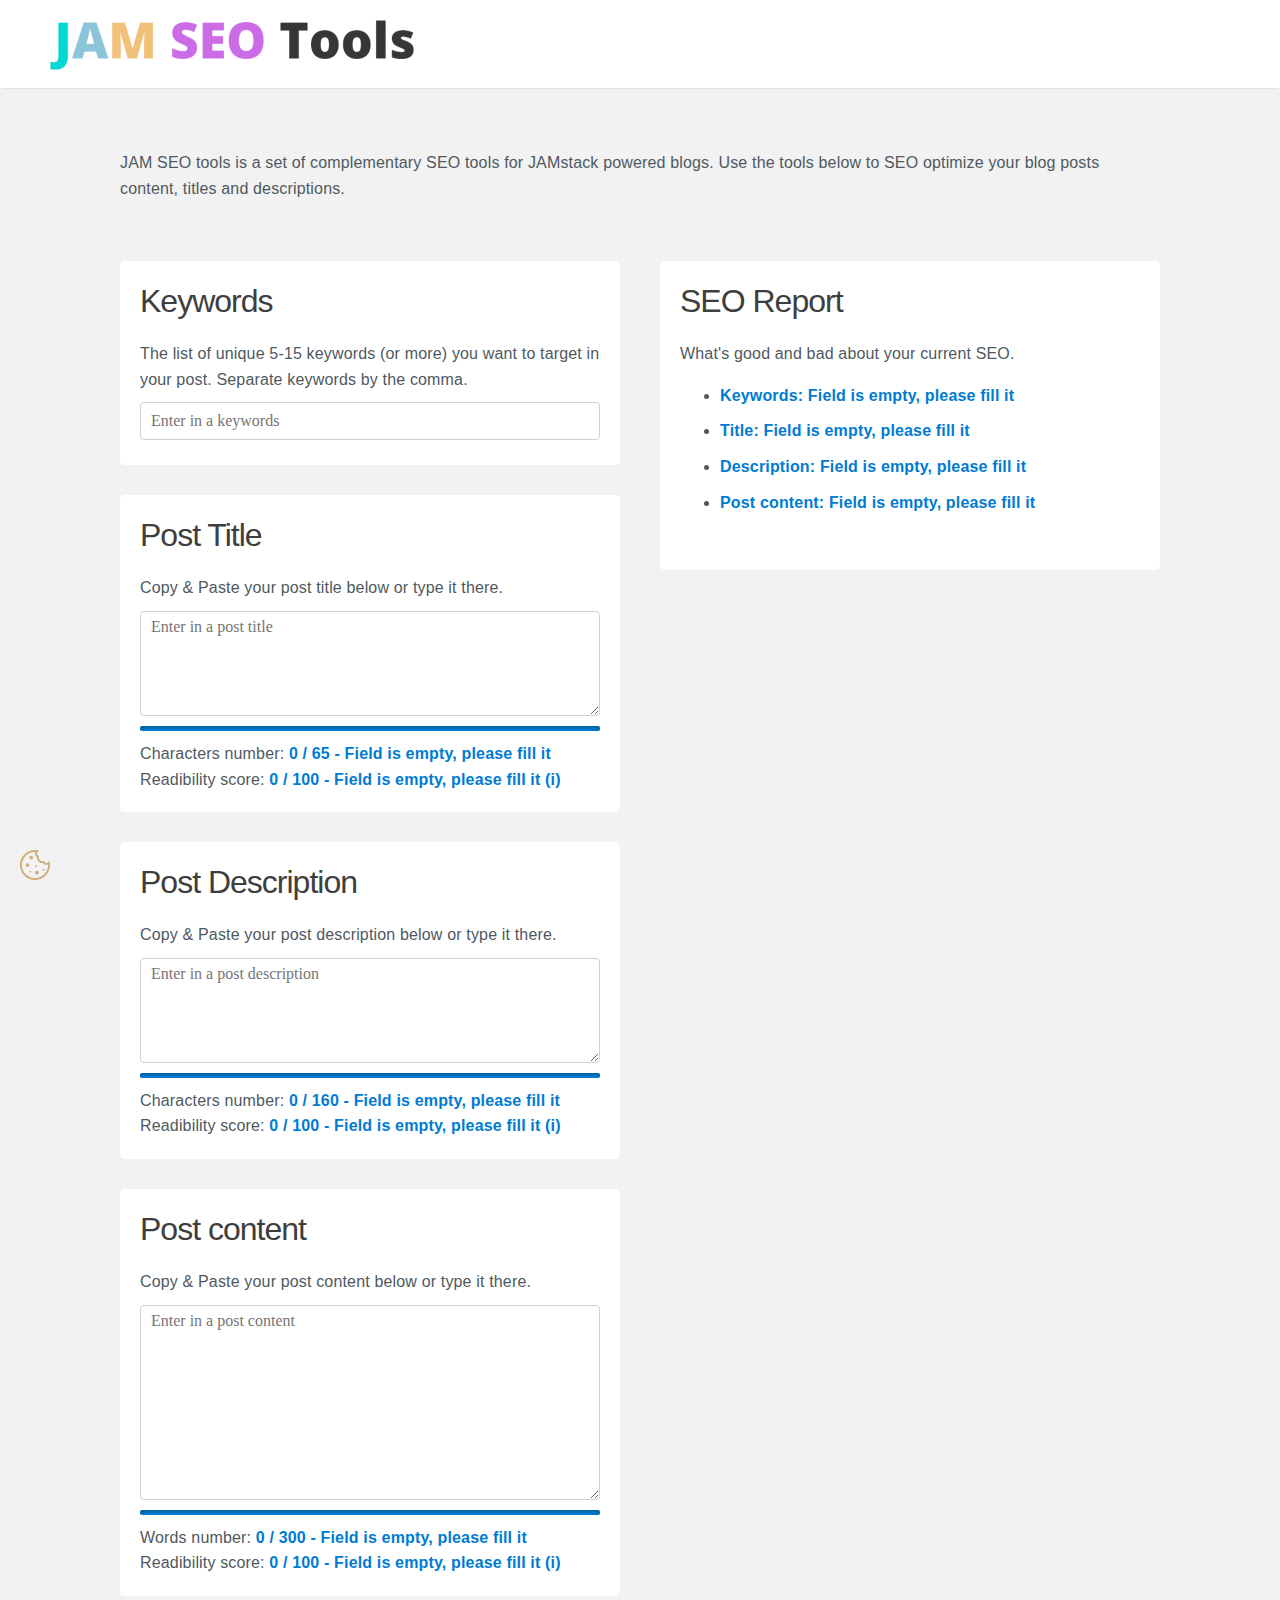
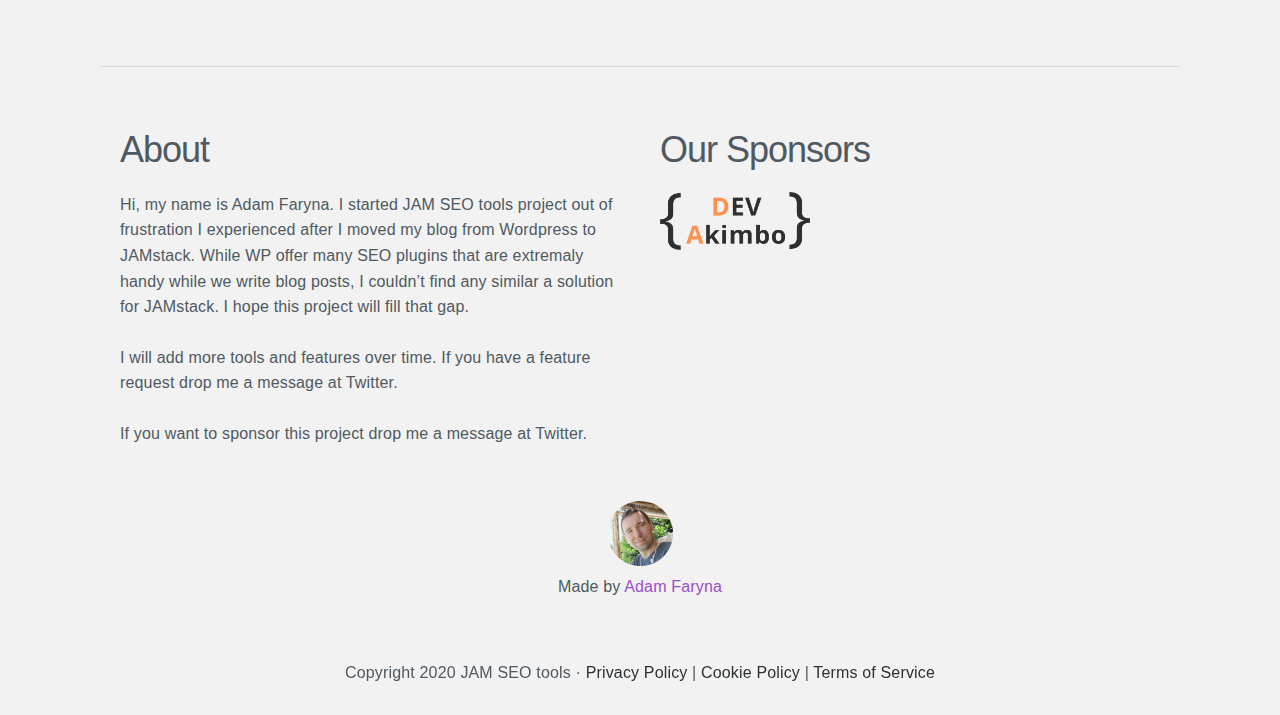
==== commit 0bd6dfda: "Updates" ====
--- a/index.html
+++ b/index.html
@@ -1,4 +1,4 @@
-<!DOCTYPE html><html lang="en"><head><meta charSet="utf-8"/><meta http-equiv="x-ua-compatible" content="ie=edge"/><meta name="viewport" content="width=device-width, initial-scale=1, shrink-to-fit=no"/><style data-href="/styles.54b24e00f41b25e9d0a5.css">*,:after,:before{box-sizing:inherit}html{box-sizing:border-box;font-size:62.5%}body{color:#606c76;font-family:Roboto,Helvetica Neue,Helvetica,Arial,sans-serif;font-size:1.6em;font-weight:300;letter-spacing:.01em;line-height:1.6}.button,button,input[type=button],input[type=reset],input[type=submit]{background-color:#9b4dca;border:.1rem solid #9b4dca;border-radius:.4rem;color:#fff;cursor:pointer;display:inline-block;font-size:1.1rem;font-weight:700;height:3.8rem;letter-spacing:.1rem;line-height:3.8rem;padding:0 3rem;text-align:center;text-decoration:none;text-transform:uppercase;white-space:nowrap}.button:focus,.button:hover,button:focus,button:hover,input[type=button]:focus,input[type=button]:hover,input[type=reset]:focus,input[type=reset]:hover,input[type=submit]:focus,input[type=submit]:hover{background-color:#606c76;border-color:#606c76;color:#fff;outline:0}.button[disabled],button[disabled],input[type=button][disabled],input[type=reset][disabled],input[type=submit][disabled]{cursor:default;opacity:.5}.button[disabled]:focus,.button[disabled]:hover,button[disabled]:focus,button[disabled]:hover,input[type=button][disabled]:focus,input[type=button][disabled]:hover,input[type=reset][disabled]:focus,input[type=reset][disabled]:hover,input[type=submit][disabled]:focus,input[type=submit][disabled]:hover{background-color:#9b4dca;border-color:#9b4dca}.button.button-outline,button.button-outline,input[type=button].button-outline,input[type=reset].button-outline,input[type=submit].button-outline{background-color:transparent;color:#9b4dca}.button.button-outline:focus,.button.button-outline:hover,button.button-outline:focus,button.button-outline:hover,input[type=button].button-outline:focus,input[type=button].button-outline:hover,input[type=reset].button-outline:focus,input[type=reset].button-outline:hover,input[type=submit].button-outline:focus,input[type=submit].button-outline:hover{background-color:transparent;border-color:#606c76;color:#606c76}.button.button-outline[disabled]:focus,.button.button-outline[disabled]:hover,button.button-outline[disabled]:focus,button.button-outline[disabled]:hover,input[type=button].button-outline[disabled]:focus,input[type=button].button-outline[disabled]:hover,input[type=reset].button-outline[disabled]:focus,input[type=reset].button-outline[disabled]:hover,input[type=submit].button-outline[disabled]:focus,input[type=submit].button-outline[disabled]:hover{border-color:inherit;color:#9b4dca}.button.button-clear,button.button-clear,input[type=button].button-clear,input[type=reset].button-clear,input[type=submit].button-clear{background-color:transparent;border-color:transparent;color:#9b4dca}.button.button-clear:focus,.button.button-clear:hover,button.button-clear:focus,button.button-clear:hover,input[type=button].button-clear:focus,input[type=button].button-clear:hover,input[type=reset].button-clear:focus,input[type=reset].button-clear:hover,input[type=submit].button-clear:focus,input[type=submit].button-clear:hover{background-color:transparent;border-color:transparent;color:#606c76}.button.button-clear[disabled]:focus,.button.button-clear[disabled]:hover,button.button-clear[disabled]:focus,button.button-clear[disabled]:hover,input[type=button].button-clear[disabled]:focus,input[type=button].button-clear[disabled]:hover,input[type=reset].button-clear[disabled]:focus,input[type=reset].button-clear[disabled]:hover,input[type=submit].button-clear[disabled]:focus,input[type=submit].button-clear[disabled]:hover{color:#9b4dca}hr{border:0;border-top:.1rem solid #f4f5f6;margin:3rem 0}input:not([type]),input[type=color],input[type=date],input[type=datetime-local],input[type=datetime],input[type=email],input[type=month],input[type=number],input[type=password],input[type=search],input[type=tel],input[type=text],input[type=url],input[type=week],select,textarea{-webkit-appearance:none;background-color:transparent;border:.1rem solid #d1d1d1;border-radius:.4rem;box-shadow:none;box-sizing:inherit;height:3.8rem;padding:.6rem 1rem .7rem;width:100%}input:not([type]):focus,input[type=color]:focus,input[type=date]:focus,input[type=datetime-local]:focus,input[type=datetime]:focus,input[type=email]:focus,input[type=month]:focus,input[type=number]:focus,input[type=password]:focus,input[type=search]:focus,input[type=tel]:focus,input[type=text]:focus,input[type=url]:focus,input[type=week]:focus,select:focus,textarea:focus{border-color:#9b4dca;outline:0}select{background:url('data:image/svg+xml;utf8,<svg xmlns="http://www.w3.org/2000/svg" viewBox="0 0 30 8" width="30"><path fill="%23d1d1d1" d="M0,0l6,8l6-8"/></svg>') 100% no-repeat;padding-right:3rem}select:focus{background-image:url('data:image/svg+xml;utf8,<svg xmlns="http://www.w3.org/2000/svg" viewBox="0 0 30 8" width="30"><path fill="%239b4dca" d="M0,0l6,8l6-8"/></svg>')}select[multiple]{background:none;height:auto}textarea{min-height:6.5rem}label,legend{display:block;font-size:1.6rem;font-weight:700;margin-bottom:.5rem}fieldset{border-width:0;padding:0}input[type=checkbox],input[type=radio]{display:inline}.label-inline{display:inline-block;font-weight:400;margin-left:.5rem}.container{margin:0 auto;max-width:112rem;padding:0 2rem;position:relative;width:100%}.row{display:flex;flex-direction:column;width:100%}.row,.row.row-no-padding,.row.row-no-padding>.column{padding:0}.row.row-wrap{flex-wrap:wrap}.row.row-top{align-items:flex-start}.row.row-bottom{align-items:flex-end}.row.row-center{align-items:center}.row.row-stretch{align-items:stretch}.row.row-baseline{align-items:baseline}.row .column{display:block;flex:1 1 auto;margin-left:0;max-width:100%;width:100%}.row .column.column-offset-10{margin-left:10%}.row .column.column-offset-20{margin-left:20%}.row .column.column-offset-25{margin-left:25%}.row .column.column-offset-33,.row .column.column-offset-34{margin-left:33.3333%}.row .column.column-offset-40{margin-left:40%}.row .column.column-offset-50{margin-left:50%}.row .column.column-offset-60{margin-left:60%}.row .column.column-offset-66,.row .column.column-offset-67{margin-left:66.6666%}.row .column.column-offset-75{margin-left:75%}.row .column.column-offset-80{margin-left:80%}.row .column.column-offset-90{margin-left:90%}.row .column.column-10{flex:0 0 10%;max-width:10%}.row .column.column-20{flex:0 0 20%;max-width:20%}.row .column.column-25{flex:0 0 25%;max-width:25%}.row .column.column-33,.row .column.column-34{flex:0 0 33.3333%;max-width:33.3333%}.row .column.column-40{flex:0 0 40%;max-width:40%}.row .column.column-50{flex:0 0 50%;max-width:50%}.row .column.column-60{flex:0 0 60%;max-width:60%}.row .column.column-66,.row .column.column-67{flex:0 0 66.6666%;max-width:66.6666%}.row .column.column-75{flex:0 0 75%;max-width:75%}.row .column.column-80{flex:0 0 80%;max-width:80%}.row .column.column-90{flex:0 0 90%;max-width:90%}.row .column .column-top{align-self:flex-start}.row .column .column-bottom{align-self:flex-end}.row .column .column-center{align-self:center}@media (min-width:40rem){.row{flex-direction:row;margin-left:-1rem;width:calc(100% + 2rem)}.row .column{margin-bottom:inherit;padding:0 1rem}}img{max-width:100%}a{color:#9b4dca;text-decoration:none}a:focus,a:hover{color:#606c76}.button,button,dd,dt,li{margin-bottom:1rem}fieldset,input,select,textarea{margin-bottom:1.5rem}blockquote,dl,figure,form,ol,p,pre,table,ul{margin-bottom:2.5rem}b,strong{font-weight:700}p{margin-top:0}h1,h2,h3,h4,h5,h6{font-weight:300;letter-spacing:-.1rem;margin-bottom:2rem;margin-top:0}h1{font-size:4.6rem;line-height:1.2}h2{font-size:3.6rem;line-height:1.25}h3{font-size:2.8rem;line-height:1.3}h4{font-size:2.2rem;letter-spacing:-.08rem;line-height:1.35}h5{font-size:1.8rem;letter-spacing:-.05rem;line-height:1.5}h6{font-size:1.6rem;letter-spacing:0;line-height:1.4}body{font-family:Rajdhani,x-locale-body,sans-serif;background:#f2f2f2;color:#4f5961;margin:0}a{overflow-wrap:anywhere}textarea{height:auto}input,textarea{font-family:Rajdhani;font-size:16px;color:#4f5961}.bold{font-weight:600}.box{padding:20px;border-radius:5px;margin-bottom:30px;background:#fff}.box p{margin-bottom:10px}.box h2{font-size:32px;line-height:40px}.container .row .column{max-width:100%}.report-colored{font-weight:600}.report-colored.empty{color:#007bd2}.report-colored.ok{color:#00a93a}.report-colored.warn{color:#ed9b00}.report-colored.error{color:#dd3811}.info{position:relative;cursor:help}.info:hover .tooltip{display:block}.tooltip{position:absolute;display:none;left:0;right:0;padding:10px;width:200px;height:100px;background:#fff;color:#4f5961;z-index:1000;border:1px dashed #000}@media (min-width:40rem){.row{margin:0;width:auto}.row .column{padding:0 2rem}}@font-face{font-family:Rajdhani;font-style:normal;font-display:swap;font-weight:400;src:url(/static/rajdhani-devanagari-400-normal-7cceccc30aea0e5b12dabc7e949dcc27.woff2) format("woff2"),url(/static/rajdhani-all-400-normal-070728e8e4121738df077ca58f9f8c74.woff) format("woff");unicode-range:U+0900-097f,U+1cd0-1cf6,U+1cf8-1cf9,U+200c-200d,U+20a8,U+20b9,U+25cc,U+a830-a839,U+a8e0-a8fb}@font-face{font-family:Rajdhani;font-style:normal;font-display:swap;font-weight:400;src:url(/static/rajdhani-latin-ext-400-normal-fae61af0973e22bbc3a00b58441e1508.woff2) format("woff2"),url(/static/rajdhani-all-400-normal-070728e8e4121738df077ca58f9f8c74.woff) format("woff");unicode-range:U+0100-024f,U+0259,U+1e??,U+2020,U+20a0-20ab,U+20ad-20cf,U+2113,U+2c60-2c7f,U+a720-a7ff}@font-face{font-family:Rajdhani;font-style:normal;font-display:swap;font-weight:400;src:url(/static/rajdhani-latin-400-normal-bacbead53f401d3aaae49fc416bdc5ad.woff2) format("woff2"),url(/static/rajdhani-all-400-normal-070728e8e4121738df077ca58f9f8c74.woff) format("woff");unicode-range:U+00??,U+0131,U+0152-0153,U+02bb-02bc,U+02c6,U+02da,U+02dc,U+2000-206f,U+2074,U+20ac,U+2122,U+2191,U+2193,U+2212,U+2215,U+feff,U+fffd}.layout.bg-white{background:#fff}main{margin-left:auto;margin-right:auto;min-height:calc(100vh - 20px)}@media (min-width:768px){main{padding:75pt 30px 0}}@media (min-width:1024px){.main-footer,.main-header,main{max-width:825pt}}.header{position:fixed;display:inline-flex;justify-content:space-between;align-items:center;background-color:#fff;padding:15px 20px 15px 15px;z-index:3;left:0;right:0;box-shadow:0 2px 2px -2px rgba(0,0,0,.2)}.header.scrolled{padding:15px 30px 15px 15px}.header .menu{position:absolute;left:0;right:0;top:50px;max-height:0;margin:0;transition:max-height .2s ease-out}.header ul.menu{list-style:none;overflow:hidden;background-color:#fff}.header .search{margin:0 20px 20px}.header .search input{padding:3px 0;border-bottom:1px solid #e6e6e6}.header .search a{padding:0 10px}.header li a{padding:20px}.header .logo,.header li a{display:block;text-decoration:none}.header .logo{font-size:2em;width:150px;transition:width .2s linear}.header.scrolled .logo{width:120px;margin-left:10px}.header .menu-icon .navicon{background:#333;display:block;height:2px;position:relative;transition:background .2s ease-out;width:18px}.header .menu-icon .navicon:after,.header .menu-icon .navicon:before{background:#333;content:"";display:block;height:100%;position:absolute;transition:all .2s ease-out;width:100%}.header .menu-icon .navicon:before{top:5px}.header .menu-icon .navicon:after{top:-5px}.header .menu-btn{display:none}.header .menu-btn:checked~ul.menu{max-height:240px;overflow:visible}.header .menu-btn:checked~.menu-icon .navicon{background:transparent}.header .menu-btn:checked~.menu-icon .navicon:before{transform:rotate(-45deg)}.header .menu-btn:checked~.menu-icon .navicon:after{transform:rotate(45deg)}.header .menu-btn:checked~.menu-icon:not(.steps) .navicon:after,.header .menu-btn:checked~.menu-icon:not(.steps) .navicon:before{top:0}@media (min-width:768px){.header{padding:10px 30px}.header.scrolled .logo{width:150px;margin-left:20px}.header ul.menu{overflow:initial}.header .search{display:block;width:95px;margin-bottom:0}.header .logo{width:180px}.header .menu{position:static;max-height:none}.header li{float:left}.header li a{padding:0 20px}.header .menu-icon{display:none}}@media (min-width:1024px){.header{padding:10px 50px}.header .search{width:165px}}.main-footer{padding:30px 0;text-align:center}.main-footer .dot{display:none}.footer-links a{color:#2d3236}@media (min-width:768px){.main-footer .dot{display:inline}}.consent .trigger{position:fixed;left:20px;bottom:20px;color:#d1ad79;width:30px;cursor:pointer;z-index:1}.consent .content{position:fixed;left:-2000px;bottom:0;padding:10px;border:1px solid #f58c3a;background:#fff;color:#4f5961;opacity:0;transition:all .2s ease-in;z-index:1000}.consent .content.visible{opacity:1;left:0}.consent a{color:#4f5961;border-bottom:1px dashed #4f5961;white-space:nowrap}.consent a:hover{color:#f58c3a;border-bottom-color:#f58c3a}.consent .description{display:block;margin-bottom:10px}.consent .options{display:flex;justify-content:space-evenly;margin-bottom:10px}.consent label span{margin-left:5px}.consent .buttons{text-align:center}.consent button{margin:0 10px 0 0;padding:5px 10px;height:auto;line-height:2;white-space:nowrap;text-transform:uppercase;border:1px solid #f58c3a}.consent button.save{color:#f58c3a;background:#fff;font-weight:300}.consent button.save:hover{color:#f4a869;border-color:#f4a869}.consent button.accept-all{color:#fff;background:#f58c3a;font-weight:400}.consent button.accept-all:hover{border-color:#f4a869;background:#f4a869}@media (min-width:768px){.consent form{display:flex;justify-content:space-evenly;align-items:center}.consent .option{margin:0 10px 10px}}@media (min-width:1024px){.consent .content{width:300px;bottom:20px}.consent .content.visible{left:20px}.consent .content form{display:inline}.consent .content .options{display:block}}.analysers{margin-top:60px;margin-bottom:60px;padding-bottom:40px;border-bottom:1px solid #d3d8df}.analysers .content{display:flex}.analysers .content>{padding:0 50px}.analysers form input,.analysers form textarea{display:block;width:100%;margin-bottom:5px}.analysers .progress .progress-bar{position:relative;display:block;background-color:#f5f5f5;border-radius:2px;box-shadow:inset 0 2px 3px rgba(0,0,0,.25);margin-bottom:10px}.analysers .progress .progress-bar>span{display:block;border-radius:2px;text-indent:-9999px;max-height:5px}.analysers .progress .colored{font-weight:600}.analysers .progress .progress-bar.empty{background-color:#007bd2}.analysers .progress .progress-bar.too-short>span{background-color:#ffa700}.analysers .progress .progress-bar.too-long>span{background-color:#dd3811}.analysers .progress .progress-bar.good>span{background-color:#0cc34b}.keyword-picker .synonyms-block{margin-top:30px}.text-analyzer .progress{margin-top:10px}.text-analyzer .progress-bar{width:100%}.report{position:-webkit-sticky;position:sticky;top:100px}.report ul{max-height:70vh;overflow-y:auto}.report li span{font-weight:600}.sponsors ul{display:flex;align-items:center;padding-left:0;list-style:none}.sponsors li{display:inline-block;margin-right:20px}.sponsors img{height:auto;width:150px}.made-by{text-align:center;margin:30px 0}.made-by img{margin:0}</style><meta name="generator" content="Gatsby 2.26.1"/><link rel="sitemap" type="application/xml" href="/sitemap.xml"/><title data-react-helmet="true">Home | JAM SEO tools</title><meta data-react-helmet="true" name="description" content="JAM SEO tools is a set of complementary SEO tools for JAMstack powered blogs. Use the tools below to SEO optimize your blog posts content, titles and descriptions."/><meta data-react-helmet="true" property="og:title" content="Home"/><meta data-react-helmet="true" property="og:description" content="JAM SEO tools is a set of complementary SEO tools for JAMstack powered blogs. Use the tools below to SEO optimize your blog posts content, titles and descriptions."/><meta data-react-helmet="true" property="og:type" content="website"/><meta data-react-helmet="true" name="twitter:card" content="summary"/><meta data-react-helmet="true" name="twitter:creator" content="@farynaio"/><meta data-react-helmet="true" name="twitter:title" content="Home"/><meta data-react-helmet="true" name="twitter:description" content="JAM SEO tools is a set of complementary SEO tools for JAMstack powered blogs. Use the tools below to SEO optimize your blog posts content, titles and descriptions."/><script data-react-helmet="true" async="" src="https://www.googletagmanager.com/gtag/js?id=G-N9JJLLF9FH"></script><link rel="icon" href="/favicon-32x32.png?v=e135639c05b9be9fa2b152b99b5933e5" type="image/png"/><link rel="manifest" href="/manifest.webmanifest" crossorigin="anonymous"/><meta name="theme-color" content="#663399"/><link rel="apple-touch-icon" sizes="48x48" href="/icons/icon-48x48.png?v=e135639c05b9be9fa2b152b99b5933e5"/><link rel="apple-touch-icon" sizes="72x72" href="/icons/icon-72x72.png?v=e135639c05b9be9fa2b152b99b5933e5"/><link rel="apple-touch-icon" sizes="96x96" href="/icons/icon-96x96.png?v=e135639c05b9be9fa2b152b99b5933e5"/><link rel="apple-touch-icon" sizes="144x144" href="/icons/icon-144x144.png?v=e135639c05b9be9fa2b152b99b5933e5"/><link rel="apple-touch-icon" sizes="192x192" href="/icons/icon-192x192.png?v=e135639c05b9be9fa2b152b99b5933e5"/><link rel="apple-touch-icon" sizes="256x256" href="/icons/icon-256x256.png?v=e135639c05b9be9fa2b152b99b5933e5"/><link rel="apple-touch-icon" sizes="384x384" href="/icons/icon-384x384.png?v=e135639c05b9be9fa2b152b99b5933e5"/><link rel="apple-touch-icon" sizes="512x512" href="/icons/icon-512x512.png?v=e135639c05b9be9fa2b152b99b5933e5"/><link as="script" rel="preload" href="/webpack-runtime-ab036a287ac13445b4fa.js"/><link as="script" rel="preload" href="/framework-445649399d1c721f1f74.js"/><link as="script" rel="preload" href="/app-3cb0b0d48ea62d1d92b0.js"/><link as="script" rel="preload" href="/styles-407fe62976dc5310c43e.js"/><link as="script" rel="preload" href="/ba0461148bc8e3d90cae7a7638528f06e47109ae-2ef43c99c0cb592f9a60.js"/><link as="script" rel="preload" href="/component---src-pages-index-js-f6f22ceefae577573b87.js"/><link as="fetch" rel="preload" href="/page-data/index/page-data.json" crossorigin="anonymous"/><link as="fetch" rel="preload" href="/page-data/sq/d/2568732120.json" crossorigin="anonymous"/><link as="fetch" rel="preload" href="/page-data/sq/d/2762187734.json" crossorigin="anonymous"/><link as="fetch" rel="preload" href="/page-data/sq/d/3159585216.json" crossorigin="anonymous"/><link as="fetch" rel="preload" href="/page-data/sq/d/3159585216.json" crossorigin="anonymous"/><link as="fetch" rel="preload" href="/page-data/sq/d/340814223.json" crossorigin="anonymous"/><link as="fetch" rel="preload" href="/page-data/sq/d/3558260563.json" crossorigin="anonymous"/><link as="fetch" rel="preload" href="/page-data/app-data.json" crossorigin="anonymous"/></head><body><div id="___gatsby"><div style="outline:none" tabindex="-1" id="gatsby-focus-wrapper"><div class="layout "><header class="header"><h1 style="margin:0"><a aria-current="page" class="" href="/">JAM SEO tools</a></h1></header><main class="container" style="padding-top:150px"><section class="row"><p class="column">JAM SEO tools<!-- --> is a set of complementary SEO tools for JAMstack powered blogs. Use the tools below to SEO optimize your blog posts content, titles and descriptions.</p></section><section class="analysers"><div class="row"><div class="column column-50"><form><section class="keyword-picker box"><h2>Keywords</h2><p>The list of unique 5-15 keywords (or more) you want to target in your post. Separate keywords by the comma.</p><input type="text" class="keyword-picker" name="Keywords" placeholder="Enter in a keywords" value=""/></section><section class="text-analyzer box"><h2>Post Title</h2><p>Copy &amp; Paste your post title below or type it there.</p><textarea name="title" cols="30" rows="5" placeholder="Enter in a post title"></textarea><div class="progress"><div class="progress-bar empty"><span style="width:0%">0</span></div><div class="progress-info">Characters<!-- --> number:<!-- --> <span class="report-colored empty">0<!-- --> / <!-- -->65<!-- --> - <!-- -->Field is empty, please fill it</span></div><div class="read-score">Readibility score:<!-- --> <span class="report-colored empty">0<!-- --> / 100 - <!-- -->Field is empty, please fill it<!-- --> <span class="info">(i)<span class="tooltip">The best text should contain short sentences and words.</span></span></span></div></div></section><section class="text-analyzer box"><h2>Post Description</h2><p>Copy &amp; Paste your post description below or type it there.</p><textarea name="description" cols="30" rows="5" placeholder="Enter in a post description"></textarea><div class="progress"><div class="progress-bar empty"><span style="width:0%">0</span></div><div class="progress-info">Characters<!-- --> number:<!-- --> <span class="report-colored empty">0<!-- --> / <!-- -->160<!-- --> - <!-- -->Field is empty, please fill it</span></div><div class="read-score">Readibility score:<!-- --> <span class="report-colored empty">0<!-- --> / 100 - <!-- -->Field is empty, please fill it<!-- --> <span class="info">(i)<span class="tooltip">The best text should contain short sentences and words.</span></span></span></div></div></section><section class="text-analyzer box"><h2>Post content</h2><p>Copy &amp; Paste your post content below or type it there.</p><textarea name="content" cols="30" rows="10" placeholder="Enter in a post content"></textarea><div class="progress"><div class="progress-bar empty"><span style="width:0%">0</span></div><div class="progress-info">Words<!-- --> number:<!-- --> <span class="report-colored empty">0<!-- --> / <!-- -->300<!-- --> - <!-- -->Field is empty, please fill it</span></div><div class="read-score">Readibility score:<!-- --> <span class="report-colored empty">0<!-- --> / 100 - <!-- -->Field is empty, please fill it<!-- --> <span class="info">(i)<span class="tooltip">The best text should contain short sentences and words.</span></span></span></div></div></section></form></div><div class="column column-offset-5 column-45 "><section class="report box"><h2>SEO Report</h2><p>What&#x27;s good and bad about your current SEO.</p><ul><li><span class="report-colored empty">Keywords<!-- -->: <!-- -->Field is empty, please fill it</span></li><li><span class="report-colored empty">Title<!-- -->: <!-- -->Field is empty, please fill it</span></li><li><span class="report-colored empty">Description<!-- -->: <!-- -->Field is empty, please fill it</span></li><li><span class="report-colored empty">Post content<!-- -->: <!-- -->Field is empty, please fill it</span></li></ul></section></div></div></section><section><div class="row"><div class="column column-50"><section class="block-of-text"><header><h2>About</h2></header><p>Hi, my name is Adam Faryna. I started JAM SEO tools project out of frustration I experienced after I moved my blog from Wordpress to JAMstack. While WP offer many SEO plugins that are extremaly handy while we write blog posts, I couldn’t find any similar a solution for JAMstack. I hope this project will fill that gap.</p><p>I will add more tools and features over time. If you have a feature request drop me a message at Twitter.</p><p>If you want to sponsor this project drop me a message at Twitter.</p></section></div><div class="column column-50 "><section class="sponsors"><header><h2>Our Sponsors</h2></header><ul><li><a href="https://devakimbo.com/" title="DEV Akimbo" class="" rel="noopener noreferrer" target="_blank"><img alt="Logo of DEV Akimbo" src="/static/devakimbo-logo-83f61385472fbfadc8c8dee3a2669b6e.png"/></a></li></ul></section></div></div></section><section class="made-by"><a href="https://twitter.com/farynaio/" title="Adam Faryna" class="" rel="noopener noreferrer" target="_blank"><img alt="Photo of Adam Faryna" src="/static/adamfaryna-round-0598365b281083d9643179272fe1414d.png"/></a><p>Made by<!-- --> <a href="https://twitter.com/farynaio/" title="Adam Faryna" class="" rel="noopener noreferrer" target="_blank">Adam Faryna</a></p></section></main><footer class="main-footer container"><div>Copyright <!-- -->2020<!-- --> <!-- -->JAM SEO tools<!-- --> <span class="dot">·</span> <span class="footer-links"><a href="/privacy-policy">Privacy Policy</a> | <a href="/cookie-policy">Cookie Policy</a> | <a href="/terms-of-service">Terms of Service</a></span></div></footer><div class="consent"><svg class="trigger" version="1.1" x="0px" y="0px" viewBox="0 0 512 512" fill="currentColor" style="enable-background:new 0 0 512 512;fill:currentColor" xml:space="preserve"><g><g><g><path fill="currentColor" d="M507.44,208.64c-1.296-6.88-6.88-12.096-13.824-12.928c-6.96-0.832-13.6,2.928-16.48,9.312
+<!DOCTYPE html><html lang="en"><head><meta charSet="utf-8"/><meta http-equiv="x-ua-compatible" content="ie=edge"/><meta name="viewport" content="width=device-width, initial-scale=1, shrink-to-fit=no"/><style data-href="/styles.72e72fe7df018a91102b.css">*,:after,:before{box-sizing:inherit}html{box-sizing:border-box;font-size:62.5%}body{color:#606c76;font-family:Roboto,Helvetica Neue,Helvetica,Arial,sans-serif;font-size:1.6em;font-weight:300;letter-spacing:.01em;line-height:1.6}.button,button,input[type=button],input[type=reset],input[type=submit]{background-color:#9b4dca;border:.1rem solid #9b4dca;border-radius:.4rem;color:#fff;cursor:pointer;display:inline-block;font-size:1.1rem;font-weight:700;height:3.8rem;letter-spacing:.1rem;line-height:3.8rem;padding:0 3rem;text-align:center;text-decoration:none;text-transform:uppercase;white-space:nowrap}.button:focus,.button:hover,button:focus,button:hover,input[type=button]:focus,input[type=button]:hover,input[type=reset]:focus,input[type=reset]:hover,input[type=submit]:focus,input[type=submit]:hover{background-color:#606c76;border-color:#606c76;color:#fff;outline:0}.button[disabled],button[disabled],input[type=button][disabled],input[type=reset][disabled],input[type=submit][disabled]{cursor:default;opacity:.5}.button[disabled]:focus,.button[disabled]:hover,button[disabled]:focus,button[disabled]:hover,input[type=button][disabled]:focus,input[type=button][disabled]:hover,input[type=reset][disabled]:focus,input[type=reset][disabled]:hover,input[type=submit][disabled]:focus,input[type=submit][disabled]:hover{background-color:#9b4dca;border-color:#9b4dca}.button.button-outline,button.button-outline,input[type=button].button-outline,input[type=reset].button-outline,input[type=submit].button-outline{background-color:transparent;color:#9b4dca}.button.button-outline:focus,.button.button-outline:hover,button.button-outline:focus,button.button-outline:hover,input[type=button].button-outline:focus,input[type=button].button-outline:hover,input[type=reset].button-outline:focus,input[type=reset].button-outline:hover,input[type=submit].button-outline:focus,input[type=submit].button-outline:hover{background-color:transparent;border-color:#606c76;color:#606c76}.button.button-outline[disabled]:focus,.button.button-outline[disabled]:hover,button.button-outline[disabled]:focus,button.button-outline[disabled]:hover,input[type=button].button-outline[disabled]:focus,input[type=button].button-outline[disabled]:hover,input[type=reset].button-outline[disabled]:focus,input[type=reset].button-outline[disabled]:hover,input[type=submit].button-outline[disabled]:focus,input[type=submit].button-outline[disabled]:hover{border-color:inherit;color:#9b4dca}.button.button-clear,button.button-clear,input[type=button].button-clear,input[type=reset].button-clear,input[type=submit].button-clear{background-color:transparent;border-color:transparent;color:#9b4dca}.button.button-clear:focus,.button.button-clear:hover,button.button-clear:focus,button.button-clear:hover,input[type=button].button-clear:focus,input[type=button].button-clear:hover,input[type=reset].button-clear:focus,input[type=reset].button-clear:hover,input[type=submit].button-clear:focus,input[type=submit].button-clear:hover{background-color:transparent;border-color:transparent;color:#606c76}.button.button-clear[disabled]:focus,.button.button-clear[disabled]:hover,button.button-clear[disabled]:focus,button.button-clear[disabled]:hover,input[type=button].button-clear[disabled]:focus,input[type=button].button-clear[disabled]:hover,input[type=reset].button-clear[disabled]:focus,input[type=reset].button-clear[disabled]:hover,input[type=submit].button-clear[disabled]:focus,input[type=submit].button-clear[disabled]:hover{color:#9b4dca}hr{border:0;border-top:.1rem solid #f4f5f6;margin:3rem 0}input:not([type]),input[type=color],input[type=date],input[type=datetime-local],input[type=datetime],input[type=email],input[type=month],input[type=number],input[type=password],input[type=search],input[type=tel],input[type=text],input[type=url],input[type=week],select,textarea{-webkit-appearance:none;background-color:transparent;border:.1rem solid #d1d1d1;border-radius:.4rem;box-shadow:none;box-sizing:inherit;height:3.8rem;padding:.6rem 1rem .7rem;width:100%}input:not([type]):focus,input[type=color]:focus,input[type=date]:focus,input[type=datetime-local]:focus,input[type=datetime]:focus,input[type=email]:focus,input[type=month]:focus,input[type=number]:focus,input[type=password]:focus,input[type=search]:focus,input[type=tel]:focus,input[type=text]:focus,input[type=url]:focus,input[type=week]:focus,select:focus,textarea:focus{border-color:#9b4dca;outline:0}select{background:url('data:image/svg+xml;utf8,<svg xmlns="http://www.w3.org/2000/svg" viewBox="0 0 30 8" width="30"><path fill="%23d1d1d1" d="M0,0l6,8l6-8"/></svg>') 100% no-repeat;padding-right:3rem}select:focus{background-image:url('data:image/svg+xml;utf8,<svg xmlns="http://www.w3.org/2000/svg" viewBox="0 0 30 8" width="30"><path fill="%239b4dca" d="M0,0l6,8l6-8"/></svg>')}select[multiple]{background:none;height:auto}textarea{min-height:6.5rem}label,legend{display:block;font-size:1.6rem;font-weight:700;margin-bottom:.5rem}fieldset{border-width:0;padding:0}input[type=checkbox],input[type=radio]{display:inline}.label-inline{display:inline-block;font-weight:400;margin-left:.5rem}.container{margin:0 auto;max-width:112rem;padding:0 2rem;position:relative;width:100%}.row{display:flex;flex-direction:column;width:100%}.row,.row.row-no-padding,.row.row-no-padding>.column{padding:0}.row.row-wrap{flex-wrap:wrap}.row.row-top{align-items:flex-start}.row.row-bottom{align-items:flex-end}.row.row-center{align-items:center}.row.row-stretch{align-items:stretch}.row.row-baseline{align-items:baseline}.row .column{display:block;flex:1 1 auto;margin-left:0;max-width:100%;width:100%}.row .column.column-offset-10{margin-left:10%}.row .column.column-offset-20{margin-left:20%}.row .column.column-offset-25{margin-left:25%}.row .column.column-offset-33,.row .column.column-offset-34{margin-left:33.3333%}.row .column.column-offset-40{margin-left:40%}.row .column.column-offset-50{margin-left:50%}.row .column.column-offset-60{margin-left:60%}.row .column.column-offset-66,.row .column.column-offset-67{margin-left:66.6666%}.row .column.column-offset-75{margin-left:75%}.row .column.column-offset-80{margin-left:80%}.row .column.column-offset-90{margin-left:90%}.row .column.column-10{flex:0 0 10%;max-width:10%}.row .column.column-20{flex:0 0 20%;max-width:20%}.row .column.column-25{flex:0 0 25%;max-width:25%}.row .column.column-33,.row .column.column-34{flex:0 0 33.3333%;max-width:33.3333%}.row .column.column-40{flex:0 0 40%;max-width:40%}.row .column.column-50{flex:0 0 50%;max-width:50%}.row .column.column-60{flex:0 0 60%;max-width:60%}.row .column.column-66,.row .column.column-67{flex:0 0 66.6666%;max-width:66.6666%}.row .column.column-75{flex:0 0 75%;max-width:75%}.row .column.column-80{flex:0 0 80%;max-width:80%}.row .column.column-90{flex:0 0 90%;max-width:90%}.row .column .column-top{align-self:flex-start}.row .column .column-bottom{align-self:flex-end}.row .column .column-center{align-self:center}@media (min-width:40rem){.row{flex-direction:row;margin-left:-1rem;width:calc(100% + 2rem)}.row .column{margin-bottom:inherit;padding:0 1rem}}img{max-width:100%}a{color:#9b4dca;text-decoration:none}a:focus,a:hover{color:#606c76}.button,button,dd,dt,li{margin-bottom:1rem}fieldset,input,select,textarea{margin-bottom:1.5rem}blockquote,dl,figure,form,ol,p,pre,table,ul{margin-bottom:2.5rem}b,strong{font-weight:700}p{margin-top:0}h1,h2,h3,h4,h5,h6{font-weight:300;letter-spacing:-.1rem;margin-bottom:2rem;margin-top:0}h1{font-size:4.6rem;line-height:1.2}h2{font-size:3.6rem;line-height:1.25}h3{font-size:2.8rem;line-height:1.3}h4{font-size:2.2rem;letter-spacing:-.08rem;line-height:1.35}h5{font-size:1.8rem;letter-spacing:-.05rem;line-height:1.5}h6{font-size:1.6rem;letter-spacing:0;line-height:1.4}body{font-family:Rajdhani,x-locale-body,sans-serif;background:#f2f2f2;color:#4f5961;margin:0}a{overflow-wrap:anywhere}textarea{height:auto}input,textarea{font-family:Rajdhani;font-size:16px;color:#4f5961}.bold{font-weight:600}.box{padding:20px;border-radius:5px;margin-bottom:30px;background:#fff}.box p{margin-bottom:10px}.box h2{font-size:32px;line-height:40px;color:#3e3e3e}.container .row .column{max-width:100%}.report-colored{font-weight:600}.report-colored.empty{color:#007bd2}.report-colored.ok{color:#00a93a}.report-colored.warn{color:#ed9b00}.report-colored.error{color:#dd3811}.info{position:relative;cursor:help}.info:hover .tooltip{display:block}.tooltip{position:absolute;display:none;left:0;right:0;padding:10px;width:200px;height:100px;background:#fff;color:#4f5961;z-index:1000;border:1px dashed #000}@media (min-width:40rem){.row{margin:0;width:auto}.row .column{padding:0 2rem}}@font-face{font-family:Rajdhani;font-style:normal;font-display:swap;font-weight:400;src:url(/static/rajdhani-devanagari-400-normal-7cceccc30aea0e5b12dabc7e949dcc27.woff2) format("woff2"),url(/static/rajdhani-all-400-normal-070728e8e4121738df077ca58f9f8c74.woff) format("woff");unicode-range:U+0900-097f,U+1cd0-1cf6,U+1cf8-1cf9,U+200c-200d,U+20a8,U+20b9,U+25cc,U+a830-a839,U+a8e0-a8fb}@font-face{font-family:Rajdhani;font-style:normal;font-display:swap;font-weight:400;src:url(/static/rajdhani-latin-ext-400-normal-fae61af0973e22bbc3a00b58441e1508.woff2) format("woff2"),url(/static/rajdhani-all-400-normal-070728e8e4121738df077ca58f9f8c74.woff) format("woff");unicode-range:U+0100-024f,U+0259,U+1e??,U+2020,U+20a0-20ab,U+20ad-20cf,U+2113,U+2c60-2c7f,U+a720-a7ff}@font-face{font-family:Rajdhani;font-style:normal;font-display:swap;font-weight:400;src:url(/static/rajdhani-latin-400-normal-bacbead53f401d3aaae49fc416bdc5ad.woff2) format("woff2"),url(/static/rajdhani-all-400-normal-070728e8e4121738df077ca58f9f8c74.woff) format("woff");unicode-range:U+00??,U+0131,U+0152-0153,U+02bb-02bc,U+02c6,U+02da,U+02dc,U+2000-206f,U+2074,U+20ac,U+2122,U+2191,U+2193,U+2212,U+2215,U+feff,U+fffd}.layout.bg-white{background:#fff}main{margin-left:auto;margin-right:auto;min-height:calc(100vh - 20px)}@media (min-width:768px){main{padding:75pt 30px 0}}@media (min-width:1024px){.main-footer,.main-header,main{max-width:825pt}}.header{position:fixed;display:inline-flex;justify-content:space-between;align-items:center;background-color:#fff;padding:15px 20px 10px 15px;z-index:3;left:0;right:0;box-shadow:0 2px 2px -2px rgba(0,0,0,.2)}.header.scrolled{padding:15px 30px 15px 15px}.header .menu{position:absolute;left:0;right:0;top:50px;max-height:0;margin:0;transition:max-height .2s ease-out}.header ul.menu{list-style:none;overflow:hidden;background-color:#fff}.header .search{margin:0 20px 20px}.header .search input{padding:3px 0;border-bottom:1px solid #e6e6e6}.header .search a{padding:0 10px}.header li a{padding:20px}.header .logo,.header li a{display:block;text-decoration:none}.header .logo{font-size:2em;width:150px;transition:width .2s linear}.header.scrolled .logo{width:120px;margin-left:10px}.header .menu-icon .navicon{background:#333;display:block;height:2px;position:relative;transition:background .2s ease-out;width:18px}.header .menu-icon .navicon:after,.header .menu-icon .navicon:before{background:#333;content:"";display:block;height:100%;position:absolute;transition:all .2s ease-out;width:100%}.header .menu-icon .navicon:before{top:5px}.header .menu-icon .navicon:after{top:-5px}.header .menu-btn{display:none}.header .menu-btn:checked~ul.menu{max-height:240px;overflow:visible}.header .menu-btn:checked~.menu-icon .navicon{background:transparent}.header .menu-btn:checked~.menu-icon .navicon:before{transform:rotate(-45deg)}.header .menu-btn:checked~.menu-icon .navicon:after{transform:rotate(45deg)}.header .menu-btn:checked~.menu-icon:not(.steps) .navicon:after,.header .menu-btn:checked~.menu-icon:not(.steps) .navicon:before{top:0}@media (min-width:425px){.header{padding:15px 20px 10px 25px}}@media (min-width:768px){.header{padding:15px 30px 10px}.header.scrolled .logo{width:150px;margin-left:20px}.header ul.menu{overflow:initial}.header .search{display:block;width:95px;margin-bottom:0}.header .logo{width:180px}.header .menu{position:static;max-height:none}.header li{float:left}.header li a{padding:0 20px}.header .menu-icon{display:none}}@media (min-width:1024px){.header{padding:20px 50px 10px}.header .search{width:165px}}.main-footer{padding:30px 0;text-align:center}.main-footer .dot{display:none}.footer-links a{color:#2d3236}@media (min-width:768px){.main-footer .dot{display:inline}}.consent .trigger{position:fixed;left:20px;bottom:20px;color:#d1ad79;width:30px;cursor:pointer;z-index:1}.consent .content{position:fixed;left:-2000px;bottom:0;padding:10px;border:1px solid #f58c3a;background:#fff;color:#4f5961;opacity:0;transition:all .2s ease-in;z-index:1000}.consent .content.visible{opacity:1;left:0}.consent a{color:#4f5961;border-bottom:1px dashed #4f5961;white-space:nowrap}.consent a:hover{color:#f58c3a;border-bottom-color:#f58c3a}.consent .description{display:block;margin-bottom:10px}.consent .options{display:flex;justify-content:space-evenly;margin-bottom:10px}.consent label span{margin-left:5px}.consent .buttons{text-align:center}.consent button{margin:0 10px 0 0;padding:5px 10px;height:auto;line-height:2;white-space:nowrap;text-transform:uppercase;border:1px solid #f58c3a}.consent button.save{color:#f58c3a;background:#fff;font-weight:300}.consent button.save:hover{color:#f4a869;border-color:#f4a869}.consent button.accept-all{color:#fff;background:#f58c3a;font-weight:400}.consent button.accept-all:hover{border-color:#f4a869;background:#f4a869}@media (min-width:768px){.consent form{display:flex;justify-content:space-evenly;align-items:center}.consent .option{margin:0 10px 10px}}@media (min-width:1024px){.consent .content{width:300px;bottom:20px}.consent .content.visible{left:20px}.consent .content form{display:inline}.consent .content .options{display:block}}.analysers{margin-top:60px;margin-bottom:60px;padding-bottom:40px;border-bottom:1px solid #d3d8df}.analysers .content{display:flex}.analysers .content>{padding:0 50px}.analysers form input,.analysers form textarea{display:block;width:100%;margin-bottom:5px}.analysers .progress .progress-bar{position:relative;display:block;background-color:#f5f5f5;border-radius:2px;box-shadow:inset 0 2px 3px rgba(0,0,0,.25);margin-bottom:10px}.analysers .progress .progress-bar>span{display:block;border-radius:2px;text-indent:-9999px;max-height:5px}.analysers .progress .colored{font-weight:600}.analysers .progress .progress-bar.empty{background-color:#007bd2}.analysers .progress .progress-bar.too-short>span{background-color:#ffa700}.analysers .progress .progress-bar.too-long>span{background-color:#dd3811}.analysers .progress .progress-bar.good>span{background-color:#0cc34b}.keyword-picker .synonyms-block{margin-top:30px}.text-analyzer .progress{margin-top:10px}.text-analyzer .progress-bar{width:100%}.report{position:-webkit-sticky;position:sticky;top:100px}.report ul{max-height:70vh;overflow-y:auto}.report li span{font-weight:600}.sponsors ul{display:flex;align-items:center;padding-left:0;list-style:none}.sponsors li{display:inline-block;margin-right:20px}.sponsors img{height:auto;width:150px}.made-by{text-align:center;margin:30px 0}.made-by img{margin:0}</style><meta name="generator" content="Gatsby 2.26.1"/><link rel="sitemap" type="application/xml" href="/sitemap.xml"/><title data-react-helmet="true">Home | JAM SEO tools</title><meta data-react-helmet="true" name="description" content="JAM SEO tools is a set of complementary SEO tools for JAMstack powered blogs. Use the tools below to SEO optimize your blog posts content, titles and descriptions."/><meta data-react-helmet="true" property="og:title" content="Home"/><meta data-react-helmet="true" property="og:description" content="JAM SEO tools is a set of complementary SEO tools for JAMstack powered blogs. Use the tools below to SEO optimize your blog posts content, titles and descriptions."/><meta data-react-helmet="true" property="og:type" content="website"/><meta data-react-helmet="true" name="twitter:card" content="summary"/><meta data-react-helmet="true" name="twitter:creator" content="@farynaio"/><meta data-react-helmet="true" name="twitter:title" content="Home"/><meta data-react-helmet="true" name="twitter:description" content="JAM SEO tools is a set of complementary SEO tools for JAMstack powered blogs. Use the tools below to SEO optimize your blog posts content, titles and descriptions."/><script data-react-helmet="true" async="" src="https://www.googletagmanager.com/gtag/js?id=G-N9JJLLF9FH"></script><link rel="icon" href="/favicon-32x32.png?v=e135639c05b9be9fa2b152b99b5933e5" type="image/png"/><link rel="manifest" href="/manifest.webmanifest" crossorigin="anonymous"/><meta name="theme-color" content="#663399"/><link rel="apple-touch-icon" sizes="48x48" href="/icons/icon-48x48.png?v=e135639c05b9be9fa2b152b99b5933e5"/><link rel="apple-touch-icon" sizes="72x72" href="/icons/icon-72x72.png?v=e135639c05b9be9fa2b152b99b5933e5"/><link rel="apple-touch-icon" sizes="96x96" href="/icons/icon-96x96.png?v=e135639c05b9be9fa2b152b99b5933e5"/><link rel="apple-touch-icon" sizes="144x144" href="/icons/icon-144x144.png?v=e135639c05b9be9fa2b152b99b5933e5"/><link rel="apple-touch-icon" sizes="192x192" href="/icons/icon-192x192.png?v=e135639c05b9be9fa2b152b99b5933e5"/><link rel="apple-touch-icon" sizes="256x256" href="/icons/icon-256x256.png?v=e135639c05b9be9fa2b152b99b5933e5"/><link rel="apple-touch-icon" sizes="384x384" href="/icons/icon-384x384.png?v=e135639c05b9be9fa2b152b99b5933e5"/><link rel="apple-touch-icon" sizes="512x512" href="/icons/icon-512x512.png?v=e135639c05b9be9fa2b152b99b5933e5"/><link as="script" rel="preload" href="/webpack-runtime-e549c33bab225cce2f5a.js"/><link as="script" rel="preload" href="/framework-445649399d1c721f1f74.js"/><link as="script" rel="preload" href="/app-3cb0b0d48ea62d1d92b0.js"/><link as="script" rel="preload" href="/styles-407fe62976dc5310c43e.js"/><link as="script" rel="preload" href="/ba0461148bc8e3d90cae7a7638528f06e47109ae-9bb6e49bb83e3a9f065c.js"/><link as="script" rel="preload" href="/component---src-pages-index-js-f6f22ceefae577573b87.js"/><link as="fetch" rel="preload" href="/page-data/index/page-data.json" crossorigin="anonymous"/><link as="fetch" rel="preload" href="/page-data/sq/d/2568732120.json" crossorigin="anonymous"/><link as="fetch" rel="preload" href="/page-data/sq/d/2762187734.json" crossorigin="anonymous"/><link as="fetch" rel="preload" href="/page-data/sq/d/3159585216.json" crossorigin="anonymous"/><link as="fetch" rel="preload" href="/page-data/sq/d/3159585216.json" crossorigin="anonymous"/><link as="fetch" rel="preload" href="/page-data/sq/d/340814223.json" crossorigin="anonymous"/><link as="fetch" rel="preload" href="/page-data/sq/d/3558260563.json" crossorigin="anonymous"/><link as="fetch" rel="preload" href="/page-data/app-data.json" crossorigin="anonymous"/></head><body><div id="___gatsby"><div style="outline:none" tabindex="-1" id="gatsby-focus-wrapper"><div class="layout "><header class="header"><a aria-current="page" class="" href="/"><img src="[data-uri]" alt="JAM SEO tools colorful text."/></a></header><main class="container" style="padding-top:150px"><section class="row"><p class="column">JAM SEO tools<!-- --> is a set of complementary SEO tools for JAMstack powered blogs. Use the tools below to SEO optimize your blog posts content, titles and descriptions.</p></section><section class="analysers"><div class="row"><div class="column column-50"><form><section class="keyword-picker box"><h2>Keywords</h2><p>The list of unique 5-15 keywords (or more) you want to target in your post. Separate keywords by the comma.</p><input type="text" class="keyword-picker" name="Keywords" placeholder="Enter in a keywords" value=""/></section><section class="text-analyzer box"><h2>Post Title</h2><p>Copy &amp; Paste your post title below or type it there.</p><textarea name="title" cols="30" rows="5" placeholder="Enter in a post title"></textarea><div class="progress"><div class="progress-bar empty"><span style="width:0%">0</span></div><div class="progress-info">Characters<!-- --> number:<!-- --> <span class="report-colored empty">0<!-- --> / <!-- -->65<!-- --> - <!-- -->Field is empty, please fill it</span></div><div class="read-score">Readibility score:<!-- --> <span class="report-colored empty">0<!-- --> / 100 - <!-- -->Field is empty, please fill it<!-- --> <span class="info">(i)<span class="tooltip">The best text should contain short sentences and words.</span></span></span></div></div></section><section class="text-analyzer box"><h2>Post Description</h2><p>Copy &amp; Paste your post description below or type it there.</p><textarea name="description" cols="30" rows="5" placeholder="Enter in a post description"></textarea><div class="progress"><div class="progress-bar empty"><span style="width:0%">0</span></div><div class="progress-info">Characters<!-- --> number:<!-- --> <span class="report-colored empty">0<!-- --> / <!-- -->160<!-- --> - <!-- -->Field is empty, please fill it</span></div><div class="read-score">Readibility score:<!-- --> <span class="report-colored empty">0<!-- --> / 100 - <!-- -->Field is empty, please fill it<!-- --> <span class="info">(i)<span class="tooltip">The best text should contain short sentences and words.</span></span></span></div></div></section><section class="text-analyzer box"><h2>Post content</h2><p>Copy &amp; Paste your post content below or type it there.</p><textarea name="content" cols="30" rows="10" placeholder="Enter in a post content"></textarea><div class="progress"><div class="progress-bar empty"><span style="width:0%">0</span></div><div class="progress-info">Words<!-- --> number:<!-- --> <span class="report-colored empty">0<!-- --> / <!-- -->300<!-- --> - <!-- -->Field is empty, please fill it</span></div><div class="read-score">Readibility score:<!-- --> <span class="report-colored empty">0<!-- --> / 100 - <!-- -->Field is empty, please fill it<!-- --> <span class="info">(i)<span class="tooltip">The best text should contain short sentences and words.</span></span></span></div></div></section></form></div><div class="column column-offset-5 column-45 "><section class="report box"><h2>SEO Report</h2><p>What&#x27;s good and bad about your current SEO.</p><ul><li><span class="report-colored empty">Keywords<!-- -->: <!-- -->Field is empty, please fill it</span></li><li><span class="report-colored empty">Title<!-- -->: <!-- -->Field is empty, please fill it</span></li><li><span class="report-colored empty">Description<!-- -->: <!-- -->Field is empty, please fill it</span></li><li><span class="report-colored empty">Post content<!-- -->: <!-- -->Field is empty, please fill it</span></li></ul></section></div></div></section><section><div class="row"><div class="column column-50"><section class="block-of-text"><header><h2>About</h2></header><p>Hi, my name is Adam Faryna. I started JAM SEO tools project out of frustration I experienced after I moved my blog from Wordpress to JAMstack. While WP offer many SEO plugins that are extremaly handy while we write blog posts, I couldn’t find any similar a solution for JAMstack. I hope this project will fill that gap.</p><p>I will add more tools and features over time. If you have a feature request drop me a message at Twitter.</p><p>If you want to sponsor this project drop me a message at Twitter.</p></section></div><div class="column column-50 "><section class="sponsors"><header><h2>Our Sponsors</h2></header><ul><li><a href="https://devakimbo.com/" title="DEV Akimbo" class="" rel="noopener noreferrer" target="_blank"><img alt="Logo of DEV Akimbo" src="/static/devakimbo-logo-83f61385472fbfadc8c8dee3a2669b6e.png"/></a></li></ul></section></div></div></section><section class="made-by"><a href="https://twitter.com/farynaio/" title="Adam Faryna" class="" rel="noopener noreferrer" target="_blank"><img alt="Photo of Adam Faryna" src="/static/adamfaryna-round-0598365b281083d9643179272fe1414d.png"/></a><p>Made by<!-- --> <a href="https://twitter.com/farynaio/" title="Adam Faryna" class="" rel="noopener noreferrer" target="_blank">Adam Faryna</a></p></section></main><footer class="main-footer container"><div>Copyright <!-- -->2020<!-- --> <!-- -->JAM SEO tools<!-- --> <span class="dot">·</span> <span class="footer-links"><a href="/privacy-policy">Privacy Policy</a> | <a href="/cookie-policy">Cookie Policy</a> | <a href="/terms-of-service">Terms of Service</a></span></div></footer><div class="consent"><svg class="trigger" version="1.1" x="0px" y="0px" viewBox="0 0 512 512" fill="currentColor" style="enable-background:new 0 0 512 512;fill:currentColor" xml:space="preserve"><g><g><g><path fill="currentColor" d="M507.44,208.64c-1.296-6.88-6.88-12.096-13.824-12.928c-6.96-0.832-13.6,2.928-16.48,9.312
 			c-5.072,11.2-16.208,18.992-29.12,18.976c-14.32,0.032-26.416-9.632-30.448-22.896c-2.432-8.096-10.752-12.896-18.976-10.976
 			C393.536,191.312,388.752,192,384,192c-35.248-0.064-63.936-28.752-64-64c0-4.752,0.688-9.536,1.872-14.576
 			c1.936-8.224-2.88-16.56-10.976-18.992C297.632,90.416,287.968,78.32,288,64c-0.016-12.928,7.776-24.048,18.976-29.12
@@ -8,4 +8,4 @@
 			C57.088,373.696,32,317.792,32,256S57.088,138.304,97.68,97.68C138.304,57.088,194.208,32,256,32c2.88,0,5.696,0.304,8.56,0.432
 			C259.216,41.744,256.016,52.464,256,64c0.032,23.888,13.28,44.368,32.592,55.296C288.288,122.144,288,124.992,288,128
 			c0.032,52.976,43.024,95.968,96,96c3.008,0,5.856-0.288,8.704-0.592C403.632,242.704,424.096,255.968,448,256
-			c11.536-0.016,22.256-3.216,31.568-8.56c0.128,2.848,0.432,5.68,0.432,8.56C480,317.792,454.912,373.696,414.32,414.32z"></path><circle cx="192" cy="128" r="32"></circle><circle cx="128" cy="256" r="32"></circle><circle cx="288" cy="384" r="32"></circle><circle cx="272" cy="272" r="16"></circle><circle cx="400" cy="336" r="16"></circle><circle cx="176" cy="368" r="16"></circle></g></g></g><g></g><g></g><g></g><g></g><g></g><g></g><g></g><g></g><g></g><g></g><g></g><g></g><g></g><g></g><g></g></svg><div class="content "><span class="description">This website uses cookies to enhance site navigation, analyse site usage, and assist in our marketing efforts. Without cookies some feature may not be available. By clicking &quot;Accept cookies&quot; you agree to our<!-- --> <a class="consent-cookie-policy" href="/privacy-policy">Cookie Policy</a>.</span><form><div class="option"><label><input type="checkbox" name="necessary" checked="" disabled=""/><span>Necessary</span></label></div><div class="option"><label><input type="checkbox" name="marketing"/><span>Marketing</span></label></div><div class="option"><label><input type="checkbox" name="analytics"/><span>Analytics</span></label></div><div class="buttons"><button type="button" class="save">Save</button><button type="button" class="accept-all">Accept All</button></div></form></div></div></div></div><div id="gatsby-announcer" style="position:absolute;top:0;width:1px;height:1px;padding:0;overflow:hidden;clip:rect(0, 0, 0, 0);white-space:nowrap;border:0" aria-live="assertive" aria-atomic="true"></div></div><script id="gatsby-script-loader">/*<![CDATA[*/window.pagePath="/";/*]]>*/</script><script id="gatsby-chunk-mapping">/*<![CDATA[*/window.___chunkMapping={"polyfill":["/polyfill-d4b9477c183dc5c8fd29.js"],"app":["/app-3cb0b0d48ea62d1d92b0.js"],"component---cache-caches-gatsby-plugin-offline-app-shell-js":["/component---cache-caches-gatsby-plugin-offline-app-shell-js-b0556ce5127c1a3e2490.js"],"component---src-pages-404-js":["/component---src-pages-404-js-f8ca89919339244b02e5.js"],"component---src-pages-index-js":["/component---src-pages-index-js-f6f22ceefae577573b87.js"],"component---src-raw-cookie-policy-mdx":["/component---src-raw-cookie-policy-mdx-8c531b689e4cd2bcc88d.js"],"component---src-raw-privacy-policy-mdx":["/component---src-raw-privacy-policy-mdx-8228708363aa6ea0b2f4.js"],"component---src-raw-terms-of-service-mdx":["/component---src-raw-terms-of-service-mdx-9d0c583163437ff28944.js"]};/*]]>*/</script><script src="/polyfill-d4b9477c183dc5c8fd29.js" nomodule=""></script><script src="/component---src-pages-index-js-f6f22ceefae577573b87.js" async=""></script><script src="/ba0461148bc8e3d90cae7a7638528f06e47109ae-2ef43c99c0cb592f9a60.js" async=""></script><script src="/styles-407fe62976dc5310c43e.js" async=""></script><script src="/app-3cb0b0d48ea62d1d92b0.js" async=""></script><script src="/framework-445649399d1c721f1f74.js" async=""></script><script src="/webpack-runtime-ab036a287ac13445b4fa.js" async=""></script></body></html>+			c11.536-0.016,22.256-3.216,31.568-8.56c0.128,2.848,0.432,5.68,0.432,8.56C480,317.792,454.912,373.696,414.32,414.32z"></path><circle cx="192" cy="128" r="32"></circle><circle cx="128" cy="256" r="32"></circle><circle cx="288" cy="384" r="32"></circle><circle cx="272" cy="272" r="16"></circle><circle cx="400" cy="336" r="16"></circle><circle cx="176" cy="368" r="16"></circle></g></g></g><g></g><g></g><g></g><g></g><g></g><g></g><g></g><g></g><g></g><g></g><g></g><g></g><g></g><g></g><g></g></svg><div class="content "><span class="description">This website uses cookies to enhance site navigation and analyze site usage. I don&#x27;t need your private data, IP, nor anything else, I just want to know how many people use this website, so it makes sense to keep it alive. Without cookies, some features may not be available. By clicking &quot;Accept cookies&quot; you agree to our<!-- --> <a class="consent-cookie-policy" href="/privacy-policy">Cookie Policy</a>.</span><form><div class="option"><label><input type="checkbox" name="necessary" checked="" disabled=""/><span>Necessary</span></label></div><div class="option"><label><input type="checkbox" name="analytics"/><span>Analytics</span></label></div><div class="buttons"><button type="button" class="save">Save</button><button type="button" class="accept-all">Accept All</button></div></form></div></div></div></div><div id="gatsby-announcer" style="position:absolute;top:0;width:1px;height:1px;padding:0;overflow:hidden;clip:rect(0, 0, 0, 0);white-space:nowrap;border:0" aria-live="assertive" aria-atomic="true"></div></div><script id="gatsby-script-loader">/*<![CDATA[*/window.pagePath="/";/*]]>*/</script><script id="gatsby-chunk-mapping">/*<![CDATA[*/window.___chunkMapping={"polyfill":["/polyfill-d4b9477c183dc5c8fd29.js"],"app":["/app-3cb0b0d48ea62d1d92b0.js"],"component---cache-caches-gatsby-plugin-offline-app-shell-js":["/component---cache-caches-gatsby-plugin-offline-app-shell-js-b0556ce5127c1a3e2490.js"],"component---src-pages-404-js":["/component---src-pages-404-js-f8ca89919339244b02e5.js"],"component---src-pages-index-js":["/component---src-pages-index-js-f6f22ceefae577573b87.js"],"component---src-raw-cookie-policy-mdx":["/component---src-raw-cookie-policy-mdx-8c531b689e4cd2bcc88d.js"],"component---src-raw-privacy-policy-mdx":["/component---src-raw-privacy-policy-mdx-8228708363aa6ea0b2f4.js"],"component---src-raw-terms-of-service-mdx":["/component---src-raw-terms-of-service-mdx-9d0c583163437ff28944.js"]};/*]]>*/</script><script src="/polyfill-d4b9477c183dc5c8fd29.js" nomodule=""></script><script src="/component---src-pages-index-js-f6f22ceefae577573b87.js" async=""></script><script src="/ba0461148bc8e3d90cae7a7638528f06e47109ae-9bb6e49bb83e3a9f065c.js" async=""></script><script src="/styles-407fe62976dc5310c43e.js" async=""></script><script src="/app-3cb0b0d48ea62d1d92b0.js" async=""></script><script src="/framework-445649399d1c721f1f74.js" async=""></script><script src="/webpack-runtime-e549c33bab225cce2f5a.js" async=""></script></body></html>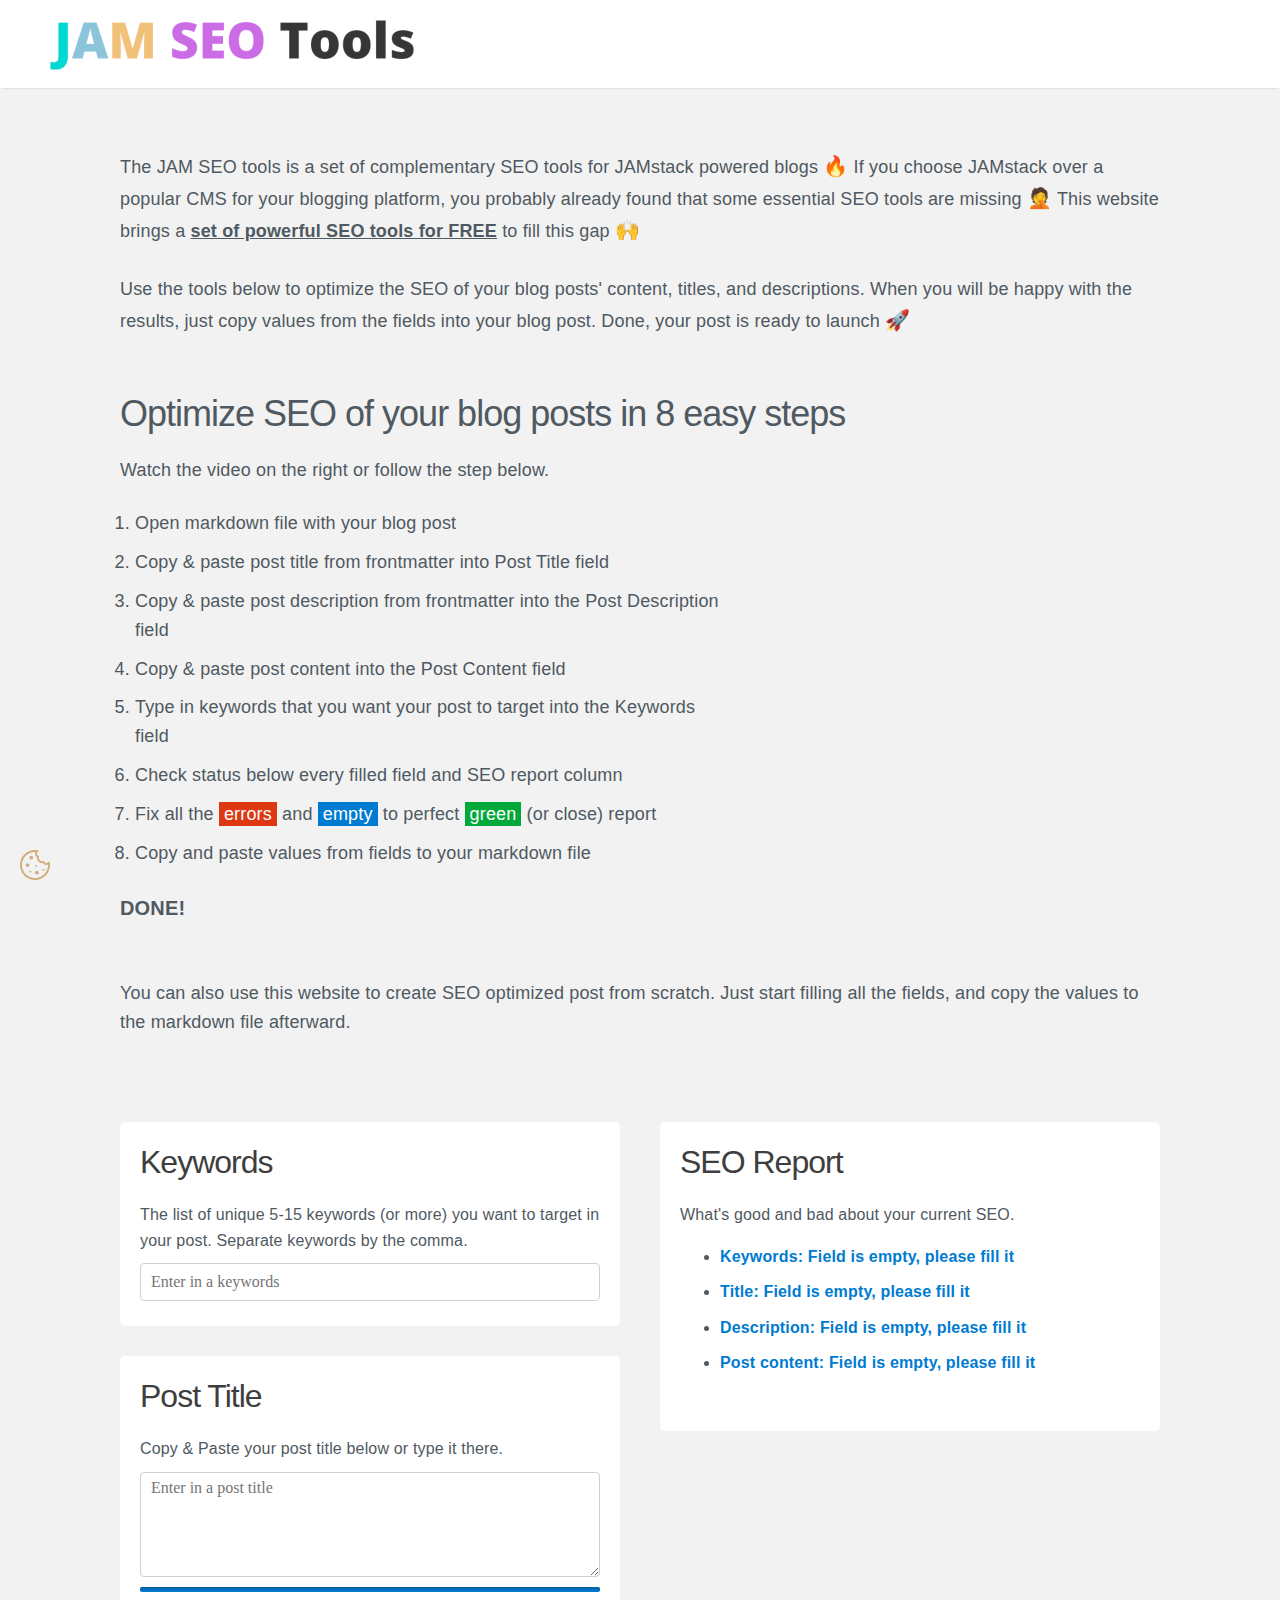
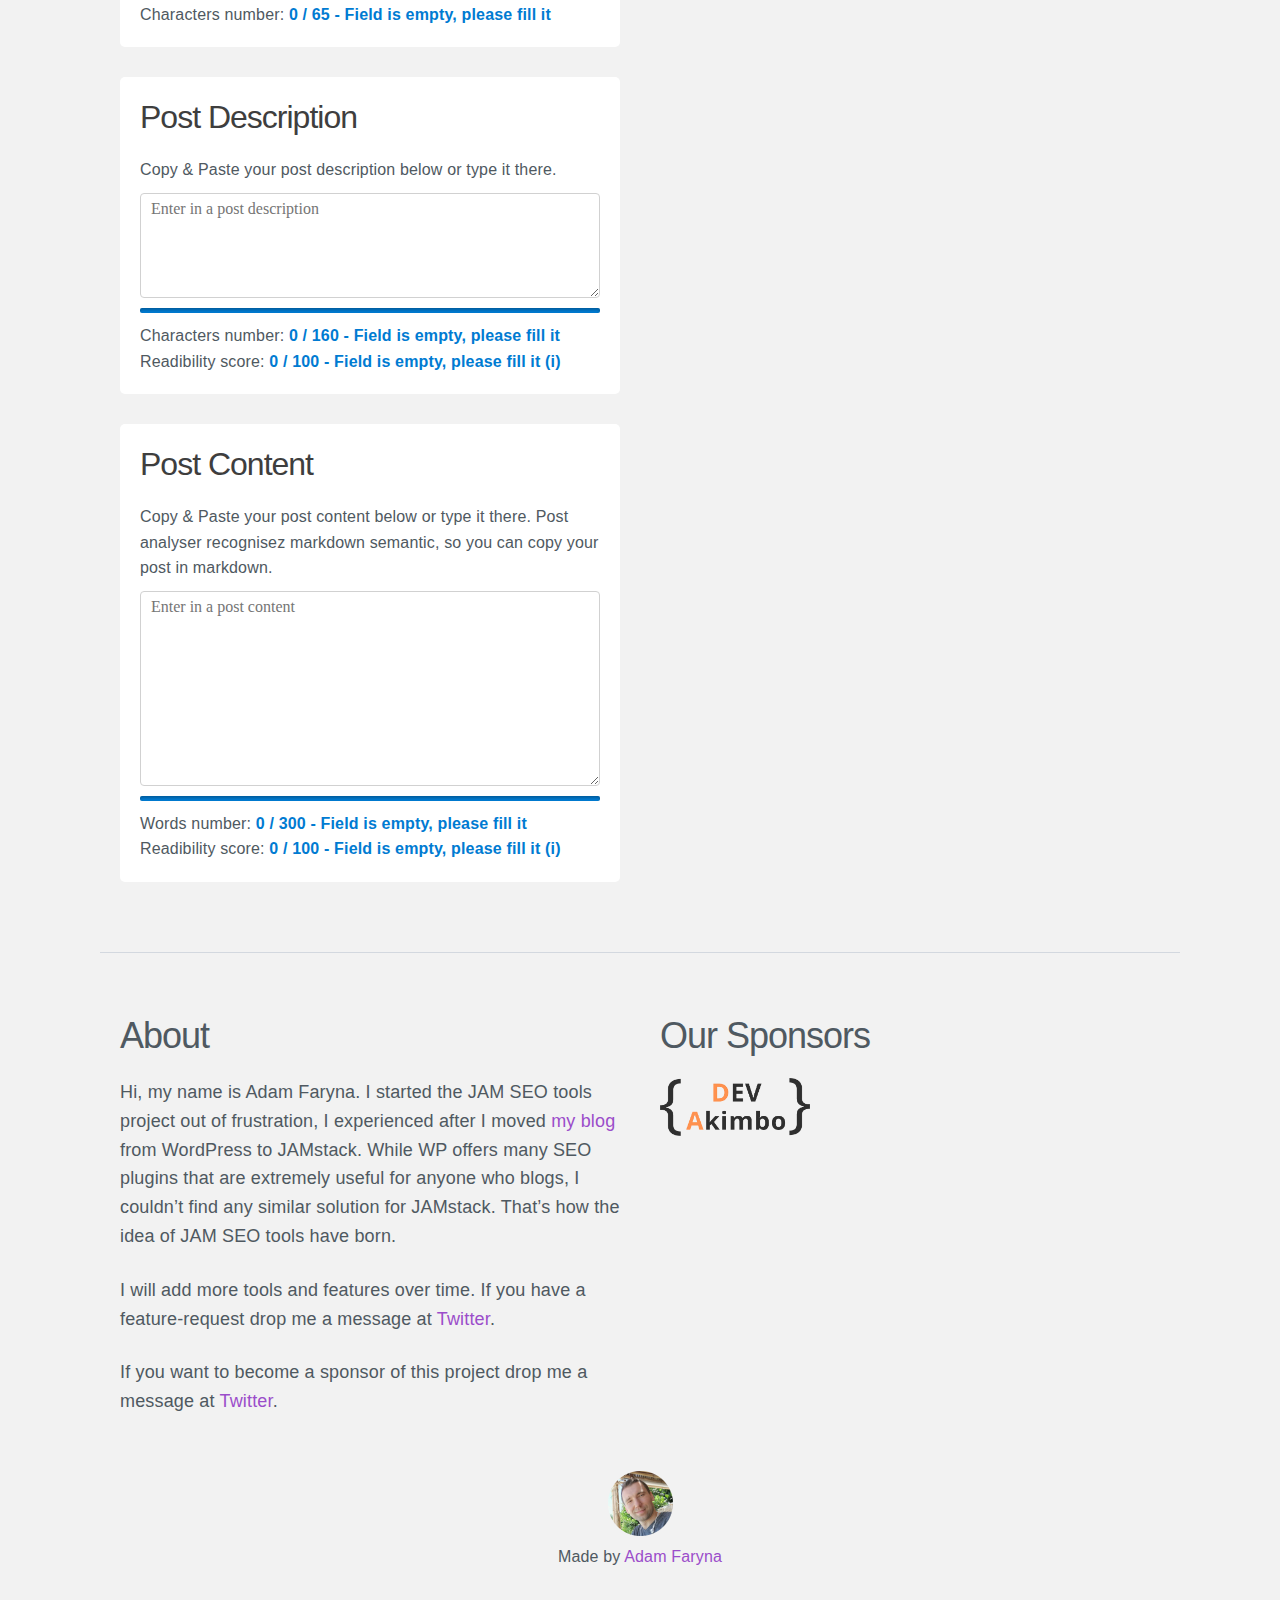
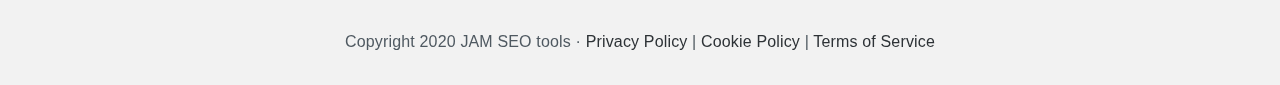
==== commit 5c256c71: "Updates" ====
--- a/index.html
+++ b/index.html
@@ -1,4 +1,4 @@
-<!DOCTYPE html><html lang="en"><head><meta charSet="utf-8"/><meta http-equiv="x-ua-compatible" content="ie=edge"/><meta name="viewport" content="width=device-width, initial-scale=1, shrink-to-fit=no"/><style data-href="/styles.72e72fe7df018a91102b.css">*,:after,:before{box-sizing:inherit}html{box-sizing:border-box;font-size:62.5%}body{color:#606c76;font-family:Roboto,Helvetica Neue,Helvetica,Arial,sans-serif;font-size:1.6em;font-weight:300;letter-spacing:.01em;line-height:1.6}.button,button,input[type=button],input[type=reset],input[type=submit]{background-color:#9b4dca;border:.1rem solid #9b4dca;border-radius:.4rem;color:#fff;cursor:pointer;display:inline-block;font-size:1.1rem;font-weight:700;height:3.8rem;letter-spacing:.1rem;line-height:3.8rem;padding:0 3rem;text-align:center;text-decoration:none;text-transform:uppercase;white-space:nowrap}.button:focus,.button:hover,button:focus,button:hover,input[type=button]:focus,input[type=button]:hover,input[type=reset]:focus,input[type=reset]:hover,input[type=submit]:focus,input[type=submit]:hover{background-color:#606c76;border-color:#606c76;color:#fff;outline:0}.button[disabled],button[disabled],input[type=button][disabled],input[type=reset][disabled],input[type=submit][disabled]{cursor:default;opacity:.5}.button[disabled]:focus,.button[disabled]:hover,button[disabled]:focus,button[disabled]:hover,input[type=button][disabled]:focus,input[type=button][disabled]:hover,input[type=reset][disabled]:focus,input[type=reset][disabled]:hover,input[type=submit][disabled]:focus,input[type=submit][disabled]:hover{background-color:#9b4dca;border-color:#9b4dca}.button.button-outline,button.button-outline,input[type=button].button-outline,input[type=reset].button-outline,input[type=submit].button-outline{background-color:transparent;color:#9b4dca}.button.button-outline:focus,.button.button-outline:hover,button.button-outline:focus,button.button-outline:hover,input[type=button].button-outline:focus,input[type=button].button-outline:hover,input[type=reset].button-outline:focus,input[type=reset].button-outline:hover,input[type=submit].button-outline:focus,input[type=submit].button-outline:hover{background-color:transparent;border-color:#606c76;color:#606c76}.button.button-outline[disabled]:focus,.button.button-outline[disabled]:hover,button.button-outline[disabled]:focus,button.button-outline[disabled]:hover,input[type=button].button-outline[disabled]:focus,input[type=button].button-outline[disabled]:hover,input[type=reset].button-outline[disabled]:focus,input[type=reset].button-outline[disabled]:hover,input[type=submit].button-outline[disabled]:focus,input[type=submit].button-outline[disabled]:hover{border-color:inherit;color:#9b4dca}.button.button-clear,button.button-clear,input[type=button].button-clear,input[type=reset].button-clear,input[type=submit].button-clear{background-color:transparent;border-color:transparent;color:#9b4dca}.button.button-clear:focus,.button.button-clear:hover,button.button-clear:focus,button.button-clear:hover,input[type=button].button-clear:focus,input[type=button].button-clear:hover,input[type=reset].button-clear:focus,input[type=reset].button-clear:hover,input[type=submit].button-clear:focus,input[type=submit].button-clear:hover{background-color:transparent;border-color:transparent;color:#606c76}.button.button-clear[disabled]:focus,.button.button-clear[disabled]:hover,button.button-clear[disabled]:focus,button.button-clear[disabled]:hover,input[type=button].button-clear[disabled]:focus,input[type=button].button-clear[disabled]:hover,input[type=reset].button-clear[disabled]:focus,input[type=reset].button-clear[disabled]:hover,input[type=submit].button-clear[disabled]:focus,input[type=submit].button-clear[disabled]:hover{color:#9b4dca}hr{border:0;border-top:.1rem solid #f4f5f6;margin:3rem 0}input:not([type]),input[type=color],input[type=date],input[type=datetime-local],input[type=datetime],input[type=email],input[type=month],input[type=number],input[type=password],input[type=search],input[type=tel],input[type=text],input[type=url],input[type=week],select,textarea{-webkit-appearance:none;background-color:transparent;border:.1rem solid #d1d1d1;border-radius:.4rem;box-shadow:none;box-sizing:inherit;height:3.8rem;padding:.6rem 1rem .7rem;width:100%}input:not([type]):focus,input[type=color]:focus,input[type=date]:focus,input[type=datetime-local]:focus,input[type=datetime]:focus,input[type=email]:focus,input[type=month]:focus,input[type=number]:focus,input[type=password]:focus,input[type=search]:focus,input[type=tel]:focus,input[type=text]:focus,input[type=url]:focus,input[type=week]:focus,select:focus,textarea:focus{border-color:#9b4dca;outline:0}select{background:url('data:image/svg+xml;utf8,<svg xmlns="http://www.w3.org/2000/svg" viewBox="0 0 30 8" width="30"><path fill="%23d1d1d1" d="M0,0l6,8l6-8"/></svg>') 100% no-repeat;padding-right:3rem}select:focus{background-image:url('data:image/svg+xml;utf8,<svg xmlns="http://www.w3.org/2000/svg" viewBox="0 0 30 8" width="30"><path fill="%239b4dca" d="M0,0l6,8l6-8"/></svg>')}select[multiple]{background:none;height:auto}textarea{min-height:6.5rem}label,legend{display:block;font-size:1.6rem;font-weight:700;margin-bottom:.5rem}fieldset{border-width:0;padding:0}input[type=checkbox],input[type=radio]{display:inline}.label-inline{display:inline-block;font-weight:400;margin-left:.5rem}.container{margin:0 auto;max-width:112rem;padding:0 2rem;position:relative;width:100%}.row{display:flex;flex-direction:column;width:100%}.row,.row.row-no-padding,.row.row-no-padding>.column{padding:0}.row.row-wrap{flex-wrap:wrap}.row.row-top{align-items:flex-start}.row.row-bottom{align-items:flex-end}.row.row-center{align-items:center}.row.row-stretch{align-items:stretch}.row.row-baseline{align-items:baseline}.row .column{display:block;flex:1 1 auto;margin-left:0;max-width:100%;width:100%}.row .column.column-offset-10{margin-left:10%}.row .column.column-offset-20{margin-left:20%}.row .column.column-offset-25{margin-left:25%}.row .column.column-offset-33,.row .column.column-offset-34{margin-left:33.3333%}.row .column.column-offset-40{margin-left:40%}.row .column.column-offset-50{margin-left:50%}.row .column.column-offset-60{margin-left:60%}.row .column.column-offset-66,.row .column.column-offset-67{margin-left:66.6666%}.row .column.column-offset-75{margin-left:75%}.row .column.column-offset-80{margin-left:80%}.row .column.column-offset-90{margin-left:90%}.row .column.column-10{flex:0 0 10%;max-width:10%}.row .column.column-20{flex:0 0 20%;max-width:20%}.row .column.column-25{flex:0 0 25%;max-width:25%}.row .column.column-33,.row .column.column-34{flex:0 0 33.3333%;max-width:33.3333%}.row .column.column-40{flex:0 0 40%;max-width:40%}.row .column.column-50{flex:0 0 50%;max-width:50%}.row .column.column-60{flex:0 0 60%;max-width:60%}.row .column.column-66,.row .column.column-67{flex:0 0 66.6666%;max-width:66.6666%}.row .column.column-75{flex:0 0 75%;max-width:75%}.row .column.column-80{flex:0 0 80%;max-width:80%}.row .column.column-90{flex:0 0 90%;max-width:90%}.row .column .column-top{align-self:flex-start}.row .column .column-bottom{align-self:flex-end}.row .column .column-center{align-self:center}@media (min-width:40rem){.row{flex-direction:row;margin-left:-1rem;width:calc(100% + 2rem)}.row .column{margin-bottom:inherit;padding:0 1rem}}img{max-width:100%}a{color:#9b4dca;text-decoration:none}a:focus,a:hover{color:#606c76}.button,button,dd,dt,li{margin-bottom:1rem}fieldset,input,select,textarea{margin-bottom:1.5rem}blockquote,dl,figure,form,ol,p,pre,table,ul{margin-bottom:2.5rem}b,strong{font-weight:700}p{margin-top:0}h1,h2,h3,h4,h5,h6{font-weight:300;letter-spacing:-.1rem;margin-bottom:2rem;margin-top:0}h1{font-size:4.6rem;line-height:1.2}h2{font-size:3.6rem;line-height:1.25}h3{font-size:2.8rem;line-height:1.3}h4{font-size:2.2rem;letter-spacing:-.08rem;line-height:1.35}h5{font-size:1.8rem;letter-spacing:-.05rem;line-height:1.5}h6{font-size:1.6rem;letter-spacing:0;line-height:1.4}body{font-family:Rajdhani,x-locale-body,sans-serif;background:#f2f2f2;color:#4f5961;margin:0}a{overflow-wrap:anywhere}textarea{height:auto}input,textarea{font-family:Rajdhani;font-size:16px;color:#4f5961}.bold{font-weight:600}.box{padding:20px;border-radius:5px;margin-bottom:30px;background:#fff}.box p{margin-bottom:10px}.box h2{font-size:32px;line-height:40px;color:#3e3e3e}.container .row .column{max-width:100%}.report-colored{font-weight:600}.report-colored.empty{color:#007bd2}.report-colored.ok{color:#00a93a}.report-colored.warn{color:#ed9b00}.report-colored.error{color:#dd3811}.info{position:relative;cursor:help}.info:hover .tooltip{display:block}.tooltip{position:absolute;display:none;left:0;right:0;padding:10px;width:200px;height:100px;background:#fff;color:#4f5961;z-index:1000;border:1px dashed #000}@media (min-width:40rem){.row{margin:0;width:auto}.row .column{padding:0 2rem}}@font-face{font-family:Rajdhani;font-style:normal;font-display:swap;font-weight:400;src:url(/static/rajdhani-devanagari-400-normal-7cceccc30aea0e5b12dabc7e949dcc27.woff2) format("woff2"),url(/static/rajdhani-all-400-normal-070728e8e4121738df077ca58f9f8c74.woff) format("woff");unicode-range:U+0900-097f,U+1cd0-1cf6,U+1cf8-1cf9,U+200c-200d,U+20a8,U+20b9,U+25cc,U+a830-a839,U+a8e0-a8fb}@font-face{font-family:Rajdhani;font-style:normal;font-display:swap;font-weight:400;src:url(/static/rajdhani-latin-ext-400-normal-fae61af0973e22bbc3a00b58441e1508.woff2) format("woff2"),url(/static/rajdhani-all-400-normal-070728e8e4121738df077ca58f9f8c74.woff) format("woff");unicode-range:U+0100-024f,U+0259,U+1e??,U+2020,U+20a0-20ab,U+20ad-20cf,U+2113,U+2c60-2c7f,U+a720-a7ff}@font-face{font-family:Rajdhani;font-style:normal;font-display:swap;font-weight:400;src:url(/static/rajdhani-latin-400-normal-bacbead53f401d3aaae49fc416bdc5ad.woff2) format("woff2"),url(/static/rajdhani-all-400-normal-070728e8e4121738df077ca58f9f8c74.woff) format("woff");unicode-range:U+00??,U+0131,U+0152-0153,U+02bb-02bc,U+02c6,U+02da,U+02dc,U+2000-206f,U+2074,U+20ac,U+2122,U+2191,U+2193,U+2212,U+2215,U+feff,U+fffd}.layout.bg-white{background:#fff}main{margin-left:auto;margin-right:auto;min-height:calc(100vh - 20px)}@media (min-width:768px){main{padding:75pt 30px 0}}@media (min-width:1024px){.main-footer,.main-header,main{max-width:825pt}}.header{position:fixed;display:inline-flex;justify-content:space-between;align-items:center;background-color:#fff;padding:15px 20px 10px 15px;z-index:3;left:0;right:0;box-shadow:0 2px 2px -2px rgba(0,0,0,.2)}.header.scrolled{padding:15px 30px 15px 15px}.header .menu{position:absolute;left:0;right:0;top:50px;max-height:0;margin:0;transition:max-height .2s ease-out}.header ul.menu{list-style:none;overflow:hidden;background-color:#fff}.header .search{margin:0 20px 20px}.header .search input{padding:3px 0;border-bottom:1px solid #e6e6e6}.header .search a{padding:0 10px}.header li a{padding:20px}.header .logo,.header li a{display:block;text-decoration:none}.header .logo{font-size:2em;width:150px;transition:width .2s linear}.header.scrolled .logo{width:120px;margin-left:10px}.header .menu-icon .navicon{background:#333;display:block;height:2px;position:relative;transition:background .2s ease-out;width:18px}.header .menu-icon .navicon:after,.header .menu-icon .navicon:before{background:#333;content:"";display:block;height:100%;position:absolute;transition:all .2s ease-out;width:100%}.header .menu-icon .navicon:before{top:5px}.header .menu-icon .navicon:after{top:-5px}.header .menu-btn{display:none}.header .menu-btn:checked~ul.menu{max-height:240px;overflow:visible}.header .menu-btn:checked~.menu-icon .navicon{background:transparent}.header .menu-btn:checked~.menu-icon .navicon:before{transform:rotate(-45deg)}.header .menu-btn:checked~.menu-icon .navicon:after{transform:rotate(45deg)}.header .menu-btn:checked~.menu-icon:not(.steps) .navicon:after,.header .menu-btn:checked~.menu-icon:not(.steps) .navicon:before{top:0}@media (min-width:425px){.header{padding:15px 20px 10px 25px}}@media (min-width:768px){.header{padding:15px 30px 10px}.header.scrolled .logo{width:150px;margin-left:20px}.header ul.menu{overflow:initial}.header .search{display:block;width:95px;margin-bottom:0}.header .logo{width:180px}.header .menu{position:static;max-height:none}.header li{float:left}.header li a{padding:0 20px}.header .menu-icon{display:none}}@media (min-width:1024px){.header{padding:20px 50px 10px}.header .search{width:165px}}.main-footer{padding:30px 0;text-align:center}.main-footer .dot{display:none}.footer-links a{color:#2d3236}@media (min-width:768px){.main-footer .dot{display:inline}}.consent .trigger{position:fixed;left:20px;bottom:20px;color:#d1ad79;width:30px;cursor:pointer;z-index:1}.consent .content{position:fixed;left:-2000px;bottom:0;padding:10px;border:1px solid #f58c3a;background:#fff;color:#4f5961;opacity:0;transition:all .2s ease-in;z-index:1000}.consent .content.visible{opacity:1;left:0}.consent a{color:#4f5961;border-bottom:1px dashed #4f5961;white-space:nowrap}.consent a:hover{color:#f58c3a;border-bottom-color:#f58c3a}.consent .description{display:block;margin-bottom:10px}.consent .options{display:flex;justify-content:space-evenly;margin-bottom:10px}.consent label span{margin-left:5px}.consent .buttons{text-align:center}.consent button{margin:0 10px 0 0;padding:5px 10px;height:auto;line-height:2;white-space:nowrap;text-transform:uppercase;border:1px solid #f58c3a}.consent button.save{color:#f58c3a;background:#fff;font-weight:300}.consent button.save:hover{color:#f4a869;border-color:#f4a869}.consent button.accept-all{color:#fff;background:#f58c3a;font-weight:400}.consent button.accept-all:hover{border-color:#f4a869;background:#f4a869}@media (min-width:768px){.consent form{display:flex;justify-content:space-evenly;align-items:center}.consent .option{margin:0 10px 10px}}@media (min-width:1024px){.consent .content{width:300px;bottom:20px}.consent .content.visible{left:20px}.consent .content form{display:inline}.consent .content .options{display:block}}.analysers{margin-top:60px;margin-bottom:60px;padding-bottom:40px;border-bottom:1px solid #d3d8df}.analysers .content{display:flex}.analysers .content>{padding:0 50px}.analysers form input,.analysers form textarea{display:block;width:100%;margin-bottom:5px}.analysers .progress .progress-bar{position:relative;display:block;background-color:#f5f5f5;border-radius:2px;box-shadow:inset 0 2px 3px rgba(0,0,0,.25);margin-bottom:10px}.analysers .progress .progress-bar>span{display:block;border-radius:2px;text-indent:-9999px;max-height:5px}.analysers .progress .colored{font-weight:600}.analysers .progress .progress-bar.empty{background-color:#007bd2}.analysers .progress .progress-bar.too-short>span{background-color:#ffa700}.analysers .progress .progress-bar.too-long>span{background-color:#dd3811}.analysers .progress .progress-bar.good>span{background-color:#0cc34b}.keyword-picker .synonyms-block{margin-top:30px}.text-analyzer .progress{margin-top:10px}.text-analyzer .progress-bar{width:100%}.report{position:-webkit-sticky;position:sticky;top:100px}.report ul{max-height:70vh;overflow-y:auto}.report li span{font-weight:600}.sponsors ul{display:flex;align-items:center;padding-left:0;list-style:none}.sponsors li{display:inline-block;margin-right:20px}.sponsors img{height:auto;width:150px}.made-by{text-align:center;margin:30px 0}.made-by img{margin:0}</style><meta name="generator" content="Gatsby 2.26.1"/><link rel="sitemap" type="application/xml" href="/sitemap.xml"/><title data-react-helmet="true">Home | JAM SEO tools</title><meta data-react-helmet="true" name="description" content="JAM SEO tools is a set of complementary SEO tools for JAMstack powered blogs. Use the tools below to SEO optimize your blog posts content, titles and descriptions."/><meta data-react-helmet="true" property="og:title" content="Home"/><meta data-react-helmet="true" property="og:description" content="JAM SEO tools is a set of complementary SEO tools for JAMstack powered blogs. Use the tools below to SEO optimize your blog posts content, titles and descriptions."/><meta data-react-helmet="true" property="og:type" content="website"/><meta data-react-helmet="true" name="twitter:card" content="summary"/><meta data-react-helmet="true" name="twitter:creator" content="@farynaio"/><meta data-react-helmet="true" name="twitter:title" content="Home"/><meta data-react-helmet="true" name="twitter:description" content="JAM SEO tools is a set of complementary SEO tools for JAMstack powered blogs. Use the tools below to SEO optimize your blog posts content, titles and descriptions."/><script data-react-helmet="true" async="" src="https://www.googletagmanager.com/gtag/js?id=G-N9JJLLF9FH"></script><link rel="icon" href="/favicon-32x32.png?v=e135639c05b9be9fa2b152b99b5933e5" type="image/png"/><link rel="manifest" href="/manifest.webmanifest" crossorigin="anonymous"/><meta name="theme-color" content="#663399"/><link rel="apple-touch-icon" sizes="48x48" href="/icons/icon-48x48.png?v=e135639c05b9be9fa2b152b99b5933e5"/><link rel="apple-touch-icon" sizes="72x72" href="/icons/icon-72x72.png?v=e135639c05b9be9fa2b152b99b5933e5"/><link rel="apple-touch-icon" sizes="96x96" href="/icons/icon-96x96.png?v=e135639c05b9be9fa2b152b99b5933e5"/><link rel="apple-touch-icon" sizes="144x144" href="/icons/icon-144x144.png?v=e135639c05b9be9fa2b152b99b5933e5"/><link rel="apple-touch-icon" sizes="192x192" href="/icons/icon-192x192.png?v=e135639c05b9be9fa2b152b99b5933e5"/><link rel="apple-touch-icon" sizes="256x256" href="/icons/icon-256x256.png?v=e135639c05b9be9fa2b152b99b5933e5"/><link rel="apple-touch-icon" sizes="384x384" href="/icons/icon-384x384.png?v=e135639c05b9be9fa2b152b99b5933e5"/><link rel="apple-touch-icon" sizes="512x512" href="/icons/icon-512x512.png?v=e135639c05b9be9fa2b152b99b5933e5"/><link as="script" rel="preload" href="/webpack-runtime-e549c33bab225cce2f5a.js"/><link as="script" rel="preload" href="/framework-445649399d1c721f1f74.js"/><link as="script" rel="preload" href="/app-3cb0b0d48ea62d1d92b0.js"/><link as="script" rel="preload" href="/styles-407fe62976dc5310c43e.js"/><link as="script" rel="preload" href="/ba0461148bc8e3d90cae7a7638528f06e47109ae-9bb6e49bb83e3a9f065c.js"/><link as="script" rel="preload" href="/component---src-pages-index-js-f6f22ceefae577573b87.js"/><link as="fetch" rel="preload" href="/page-data/index/page-data.json" crossorigin="anonymous"/><link as="fetch" rel="preload" href="/page-data/sq/d/2568732120.json" crossorigin="anonymous"/><link as="fetch" rel="preload" href="/page-data/sq/d/2762187734.json" crossorigin="anonymous"/><link as="fetch" rel="preload" href="/page-data/sq/d/3159585216.json" crossorigin="anonymous"/><link as="fetch" rel="preload" href="/page-data/sq/d/3159585216.json" crossorigin="anonymous"/><link as="fetch" rel="preload" href="/page-data/sq/d/340814223.json" crossorigin="anonymous"/><link as="fetch" rel="preload" href="/page-data/sq/d/3558260563.json" crossorigin="anonymous"/><link as="fetch" rel="preload" href="/page-data/app-data.json" crossorigin="anonymous"/></head><body><div id="___gatsby"><div style="outline:none" tabindex="-1" id="gatsby-focus-wrapper"><div class="layout "><header class="header"><a aria-current="page" class="" href="/"><img src="[data-uri]" alt="JAM SEO tools colorful text."/></a></header><main class="container" style="padding-top:150px"><section class="row"><p class="column">JAM SEO tools<!-- --> is a set of complementary SEO tools for JAMstack powered blogs. Use the tools below to SEO optimize your blog posts content, titles and descriptions.</p></section><section class="analysers"><div class="row"><div class="column column-50"><form><section class="keyword-picker box"><h2>Keywords</h2><p>The list of unique 5-15 keywords (or more) you want to target in your post. Separate keywords by the comma.</p><input type="text" class="keyword-picker" name="Keywords" placeholder="Enter in a keywords" value=""/></section><section class="text-analyzer box"><h2>Post Title</h2><p>Copy &amp; Paste your post title below or type it there.</p><textarea name="title" cols="30" rows="5" placeholder="Enter in a post title"></textarea><div class="progress"><div class="progress-bar empty"><span style="width:0%">0</span></div><div class="progress-info">Characters<!-- --> number:<!-- --> <span class="report-colored empty">0<!-- --> / <!-- -->65<!-- --> - <!-- -->Field is empty, please fill it</span></div><div class="read-score">Readibility score:<!-- --> <span class="report-colored empty">0<!-- --> / 100 - <!-- -->Field is empty, please fill it<!-- --> <span class="info">(i)<span class="tooltip">The best text should contain short sentences and words.</span></span></span></div></div></section><section class="text-analyzer box"><h2>Post Description</h2><p>Copy &amp; Paste your post description below or type it there.</p><textarea name="description" cols="30" rows="5" placeholder="Enter in a post description"></textarea><div class="progress"><div class="progress-bar empty"><span style="width:0%">0</span></div><div class="progress-info">Characters<!-- --> number:<!-- --> <span class="report-colored empty">0<!-- --> / <!-- -->160<!-- --> - <!-- -->Field is empty, please fill it</span></div><div class="read-score">Readibility score:<!-- --> <span class="report-colored empty">0<!-- --> / 100 - <!-- -->Field is empty, please fill it<!-- --> <span class="info">(i)<span class="tooltip">The best text should contain short sentences and words.</span></span></span></div></div></section><section class="text-analyzer box"><h2>Post content</h2><p>Copy &amp; Paste your post content below or type it there.</p><textarea name="content" cols="30" rows="10" placeholder="Enter in a post content"></textarea><div class="progress"><div class="progress-bar empty"><span style="width:0%">0</span></div><div class="progress-info">Words<!-- --> number:<!-- --> <span class="report-colored empty">0<!-- --> / <!-- -->300<!-- --> - <!-- -->Field is empty, please fill it</span></div><div class="read-score">Readibility score:<!-- --> <span class="report-colored empty">0<!-- --> / 100 - <!-- -->Field is empty, please fill it<!-- --> <span class="info">(i)<span class="tooltip">The best text should contain short sentences and words.</span></span></span></div></div></section></form></div><div class="column column-offset-5 column-45 "><section class="report box"><h2>SEO Report</h2><p>What&#x27;s good and bad about your current SEO.</p><ul><li><span class="report-colored empty">Keywords<!-- -->: <!-- -->Field is empty, please fill it</span></li><li><span class="report-colored empty">Title<!-- -->: <!-- -->Field is empty, please fill it</span></li><li><span class="report-colored empty">Description<!-- -->: <!-- -->Field is empty, please fill it</span></li><li><span class="report-colored empty">Post content<!-- -->: <!-- -->Field is empty, please fill it</span></li></ul></section></div></div></section><section><div class="row"><div class="column column-50"><section class="block-of-text"><header><h2>About</h2></header><p>Hi, my name is Adam Faryna. I started JAM SEO tools project out of frustration I experienced after I moved my blog from Wordpress to JAMstack. While WP offer many SEO plugins that are extremaly handy while we write blog posts, I couldn’t find any similar a solution for JAMstack. I hope this project will fill that gap.</p><p>I will add more tools and features over time. If you have a feature request drop me a message at Twitter.</p><p>If you want to sponsor this project drop me a message at Twitter.</p></section></div><div class="column column-50 "><section class="sponsors"><header><h2>Our Sponsors</h2></header><ul><li><a href="https://devakimbo.com/" title="DEV Akimbo" class="" rel="noopener noreferrer" target="_blank"><img alt="Logo of DEV Akimbo" src="/static/devakimbo-logo-83f61385472fbfadc8c8dee3a2669b6e.png"/></a></li></ul></section></div></div></section><section class="made-by"><a href="https://twitter.com/farynaio/" title="Adam Faryna" class="" rel="noopener noreferrer" target="_blank"><img alt="Photo of Adam Faryna" src="/static/adamfaryna-round-0598365b281083d9643179272fe1414d.png"/></a><p>Made by<!-- --> <a href="https://twitter.com/farynaio/" title="Adam Faryna" class="" rel="noopener noreferrer" target="_blank">Adam Faryna</a></p></section></main><footer class="main-footer container"><div>Copyright <!-- -->2020<!-- --> <!-- -->JAM SEO tools<!-- --> <span class="dot">·</span> <span class="footer-links"><a href="/privacy-policy">Privacy Policy</a> | <a href="/cookie-policy">Cookie Policy</a> | <a href="/terms-of-service">Terms of Service</a></span></div></footer><div class="consent"><svg class="trigger" version="1.1" x="0px" y="0px" viewBox="0 0 512 512" fill="currentColor" style="enable-background:new 0 0 512 512;fill:currentColor" xml:space="preserve"><g><g><g><path fill="currentColor" d="M507.44,208.64c-1.296-6.88-6.88-12.096-13.824-12.928c-6.96-0.832-13.6,2.928-16.48,9.312
+<!DOCTYPE html><html lang="en"><head><meta charSet="utf-8"/><meta http-equiv="x-ua-compatible" content="ie=edge"/><meta name="viewport" content="width=device-width, initial-scale=1, shrink-to-fit=no"/><style data-href="/styles.a2577f46dd9cb46c14fa.css">*,:after,:before{box-sizing:inherit}html{box-sizing:border-box;font-size:62.5%}body{color:#606c76;font-family:Roboto,Helvetica Neue,Helvetica,Arial,sans-serif;font-size:1.6em;font-weight:300;letter-spacing:.01em;line-height:1.6}.button,button,input[type=button],input[type=reset],input[type=submit]{background-color:#9b4dca;border:.1rem solid #9b4dca;border-radius:.4rem;color:#fff;cursor:pointer;display:inline-block;font-size:1.1rem;font-weight:700;height:3.8rem;letter-spacing:.1rem;line-height:3.8rem;padding:0 3rem;text-align:center;text-decoration:none;text-transform:uppercase;white-space:nowrap}.button:focus,.button:hover,button:focus,button:hover,input[type=button]:focus,input[type=button]:hover,input[type=reset]:focus,input[type=reset]:hover,input[type=submit]:focus,input[type=submit]:hover{background-color:#606c76;border-color:#606c76;color:#fff;outline:0}.button[disabled],button[disabled],input[type=button][disabled],input[type=reset][disabled],input[type=submit][disabled]{cursor:default;opacity:.5}.button[disabled]:focus,.button[disabled]:hover,button[disabled]:focus,button[disabled]:hover,input[type=button][disabled]:focus,input[type=button][disabled]:hover,input[type=reset][disabled]:focus,input[type=reset][disabled]:hover,input[type=submit][disabled]:focus,input[type=submit][disabled]:hover{background-color:#9b4dca;border-color:#9b4dca}.button.button-outline,button.button-outline,input[type=button].button-outline,input[type=reset].button-outline,input[type=submit].button-outline{background-color:transparent;color:#9b4dca}.button.button-outline:focus,.button.button-outline:hover,button.button-outline:focus,button.button-outline:hover,input[type=button].button-outline:focus,input[type=button].button-outline:hover,input[type=reset].button-outline:focus,input[type=reset].button-outline:hover,input[type=submit].button-outline:focus,input[type=submit].button-outline:hover{background-color:transparent;border-color:#606c76;color:#606c76}.button.button-outline[disabled]:focus,.button.button-outline[disabled]:hover,button.button-outline[disabled]:focus,button.button-outline[disabled]:hover,input[type=button].button-outline[disabled]:focus,input[type=button].button-outline[disabled]:hover,input[type=reset].button-outline[disabled]:focus,input[type=reset].button-outline[disabled]:hover,input[type=submit].button-outline[disabled]:focus,input[type=submit].button-outline[disabled]:hover{border-color:inherit;color:#9b4dca}.button.button-clear,button.button-clear,input[type=button].button-clear,input[type=reset].button-clear,input[type=submit].button-clear{background-color:transparent;border-color:transparent;color:#9b4dca}.button.button-clear:focus,.button.button-clear:hover,button.button-clear:focus,button.button-clear:hover,input[type=button].button-clear:focus,input[type=button].button-clear:hover,input[type=reset].button-clear:focus,input[type=reset].button-clear:hover,input[type=submit].button-clear:focus,input[type=submit].button-clear:hover{background-color:transparent;border-color:transparent;color:#606c76}.button.button-clear[disabled]:focus,.button.button-clear[disabled]:hover,button.button-clear[disabled]:focus,button.button-clear[disabled]:hover,input[type=button].button-clear[disabled]:focus,input[type=button].button-clear[disabled]:hover,input[type=reset].button-clear[disabled]:focus,input[type=reset].button-clear[disabled]:hover,input[type=submit].button-clear[disabled]:focus,input[type=submit].button-clear[disabled]:hover{color:#9b4dca}hr{border:0;border-top:.1rem solid #f4f5f6;margin:3rem 0}input:not([type]),input[type=color],input[type=date],input[type=datetime-local],input[type=datetime],input[type=email],input[type=month],input[type=number],input[type=password],input[type=search],input[type=tel],input[type=text],input[type=url],input[type=week],select,textarea{-webkit-appearance:none;background-color:transparent;border:.1rem solid #d1d1d1;border-radius:.4rem;box-shadow:none;box-sizing:inherit;height:3.8rem;padding:.6rem 1rem .7rem;width:100%}input:not([type]):focus,input[type=color]:focus,input[type=date]:focus,input[type=datetime-local]:focus,input[type=datetime]:focus,input[type=email]:focus,input[type=month]:focus,input[type=number]:focus,input[type=password]:focus,input[type=search]:focus,input[type=tel]:focus,input[type=text]:focus,input[type=url]:focus,input[type=week]:focus,select:focus,textarea:focus{border-color:#9b4dca;outline:0}select{background:url('data:image/svg+xml;utf8,<svg xmlns="http://www.w3.org/2000/svg" viewBox="0 0 30 8" width="30"><path fill="%23d1d1d1" d="M0,0l6,8l6-8"/></svg>') 100% no-repeat;padding-right:3rem}select:focus{background-image:url('data:image/svg+xml;utf8,<svg xmlns="http://www.w3.org/2000/svg" viewBox="0 0 30 8" width="30"><path fill="%239b4dca" d="M0,0l6,8l6-8"/></svg>')}select[multiple]{background:none;height:auto}textarea{min-height:6.5rem}label,legend{display:block;font-size:1.6rem;font-weight:700;margin-bottom:.5rem}fieldset{border-width:0;padding:0}input[type=checkbox],input[type=radio]{display:inline}.label-inline{display:inline-block;font-weight:400;margin-left:.5rem}.container{margin:0 auto;max-width:112rem;padding:0 2rem;position:relative;width:100%}.row{display:flex;flex-direction:column;width:100%}.row,.row.row-no-padding,.row.row-no-padding>.column{padding:0}.row.row-wrap{flex-wrap:wrap}.row.row-top{align-items:flex-start}.row.row-bottom{align-items:flex-end}.row.row-center{align-items:center}.row.row-stretch{align-items:stretch}.row.row-baseline{align-items:baseline}.row .column{display:block;flex:1 1 auto;margin-left:0;max-width:100%;width:100%}.row .column.column-offset-10{margin-left:10%}.row .column.column-offset-20{margin-left:20%}.row .column.column-offset-25{margin-left:25%}.row .column.column-offset-33,.row .column.column-offset-34{margin-left:33.3333%}.row .column.column-offset-40{margin-left:40%}.row .column.column-offset-50{margin-left:50%}.row .column.column-offset-60{margin-left:60%}.row .column.column-offset-66,.row .column.column-offset-67{margin-left:66.6666%}.row .column.column-offset-75{margin-left:75%}.row .column.column-offset-80{margin-left:80%}.row .column.column-offset-90{margin-left:90%}.row .column.column-10{flex:0 0 10%;max-width:10%}.row .column.column-20{flex:0 0 20%;max-width:20%}.row .column.column-25{flex:0 0 25%;max-width:25%}.row .column.column-33,.row .column.column-34{flex:0 0 33.3333%;max-width:33.3333%}.row .column.column-40{flex:0 0 40%;max-width:40%}.row .column.column-50{flex:0 0 50%;max-width:50%}.row .column.column-60{flex:0 0 60%;max-width:60%}.row .column.column-66,.row .column.column-67{flex:0 0 66.6666%;max-width:66.6666%}.row .column.column-75{flex:0 0 75%;max-width:75%}.row .column.column-80{flex:0 0 80%;max-width:80%}.row .column.column-90{flex:0 0 90%;max-width:90%}.row .column .column-top{align-self:flex-start}.row .column .column-bottom{align-self:flex-end}.row .column .column-center{align-self:center}@media (min-width:40rem){.row{flex-direction:row;margin-left:-1rem;width:calc(100% + 2rem)}.row .column{margin-bottom:inherit;padding:0 1rem}}img{max-width:100%}a{color:#9b4dca;text-decoration:none}a:focus,a:hover{color:#606c76}.button,button,dd,dt,li{margin-bottom:1rem}fieldset,input,select,textarea{margin-bottom:1.5rem}blockquote,dl,figure,form,ol,p,pre,table,ul{margin-bottom:2.5rem}b,strong{font-weight:700}p{margin-top:0}h1,h2,h3,h4,h5,h6{font-weight:300;letter-spacing:-.1rem;margin-bottom:2rem;margin-top:0}h1{font-size:4.6rem;line-height:1.2}h2{font-size:3.6rem;line-height:1.25}h3{font-size:2.8rem;line-height:1.3}h4{font-size:2.2rem;letter-spacing:-.08rem;line-height:1.35}h5{font-size:1.8rem;letter-spacing:-.05rem;line-height:1.5}h6{font-size:1.6rem;letter-spacing:0;line-height:1.4}body{font-family:Rajdhani,x-locale-body,sans-serif;background:#f2f2f2;color:#4f5961;margin:0}a{overflow-wrap:anywhere}textarea{height:auto}input,textarea{font-family:Rajdhani;font-size:16px;color:#4f5961}.bold{font-weight:600}.box{padding:20px;border-radius:5px;margin-bottom:30px;background:#fff}.box p{margin-bottom:10px}.box h2{font-size:32px;line-height:40px;color:#3e3e3e}.container .row .column{max-width:100%}.report-colored{font-weight:600}.report-colored.empty{color:#007bd2}.report-colored.ok{color:#00a93a}.report-colored.warn{color:#ed9b00}.report-colored.error{color:#dd3811}.info{position:relative;cursor:help}.info:hover .tooltip{display:block}.tooltip{position:absolute;display:none;left:0;right:0;padding:10px;width:200px;height:100px;background:#fff;color:#4f5961;z-index:1000;border:1px dashed #000}.about li,.about p,.instructions li,.instructions p,.introduction li,.introduction p{font-size:18px}.instructions{margin-top:30px}.instructions ol{padding-left:15px}.instructions iframe{width:100%;height:250px}h1{margin:0;color:#f2f2f2;line-height:0}.emoji{font-size:20px}.green{background:#00a93a}.green,.red{color:#fff;padding:2px 5px}.red{background:#dd3811}.blue{background:#007bd2;color:#fff;padding:2px 5px}@media (min-width:40rem){.row{margin:0;width:auto}.row .column{padding:0 2rem}}@font-face{font-family:Rajdhani;font-style:normal;font-display:swap;font-weight:400;src:url(/static/rajdhani-devanagari-400-normal-7cceccc30aea0e5b12dabc7e949dcc27.woff2) format("woff2"),url(/static/rajdhani-all-400-normal-070728e8e4121738df077ca58f9f8c74.woff) format("woff");unicode-range:U+0900-097f,U+1cd0-1cf6,U+1cf8-1cf9,U+200c-200d,U+20a8,U+20b9,U+25cc,U+a830-a839,U+a8e0-a8fb}@font-face{font-family:Rajdhani;font-style:normal;font-display:swap;font-weight:400;src:url(/static/rajdhani-latin-ext-400-normal-fae61af0973e22bbc3a00b58441e1508.woff2) format("woff2"),url(/static/rajdhani-all-400-normal-070728e8e4121738df077ca58f9f8c74.woff) format("woff");unicode-range:U+0100-024f,U+0259,U+1e??,U+2020,U+20a0-20ab,U+20ad-20cf,U+2113,U+2c60-2c7f,U+a720-a7ff}@font-face{font-family:Rajdhani;font-style:normal;font-display:swap;font-weight:400;src:url(/static/rajdhani-latin-400-normal-bacbead53f401d3aaae49fc416bdc5ad.woff2) format("woff2"),url(/static/rajdhani-all-400-normal-070728e8e4121738df077ca58f9f8c74.woff) format("woff");unicode-range:U+00??,U+0131,U+0152-0153,U+02bb-02bc,U+02c6,U+02da,U+02dc,U+2000-206f,U+2074,U+20ac,U+2122,U+2191,U+2193,U+2212,U+2215,U+feff,U+fffd}.layout.bg-white{background:#fff}main{margin-left:auto;margin-right:auto;min-height:calc(100vh - 20px)}@media (min-width:768px){main{padding:75pt 30px 0}}@media (min-width:1024px){.main-footer,.main-header,main{max-width:825pt}}.header{position:fixed;display:inline-flex;justify-content:space-between;align-items:center;background-color:#fff;padding:15px 20px 10px 15px;z-index:3;left:0;right:0;box-shadow:0 2px 2px -2px rgba(0,0,0,.2)}.header.scrolled{padding:15px 30px 15px 15px}.header .menu{position:absolute;left:0;right:0;top:50px;max-height:0;margin:0;transition:max-height .2s ease-out}.header ul.menu{list-style:none;overflow:hidden;background-color:#fff}.header .search{margin:0 20px 20px}.header .search input{padding:3px 0;border-bottom:1px solid #e6e6e6}.header .search a{padding:0 10px}.header li a{padding:20px}.header .logo,.header li a{display:block;text-decoration:none}.header .logo{font-size:2em;width:150px;transition:width .2s linear}.header.scrolled .logo{width:120px;margin-left:10px}.header .menu-icon .navicon{background:#333;display:block;height:2px;position:relative;transition:background .2s ease-out;width:18px}.header .menu-icon .navicon:after,.header .menu-icon .navicon:before{background:#333;content:"";display:block;height:100%;position:absolute;transition:all .2s ease-out;width:100%}.header .menu-icon .navicon:before{top:5px}.header .menu-icon .navicon:after{top:-5px}.header .menu-btn{display:none}.header .menu-btn:checked~ul.menu{max-height:240px;overflow:visible}.header .menu-btn:checked~.menu-icon .navicon{background:transparent}.header .menu-btn:checked~.menu-icon .navicon:before{transform:rotate(-45deg)}.header .menu-btn:checked~.menu-icon .navicon:after{transform:rotate(45deg)}.header .menu-btn:checked~.menu-icon:not(.steps) .navicon:after,.header .menu-btn:checked~.menu-icon:not(.steps) .navicon:before{top:0}@media (min-width:425px){.header{padding:15px 20px 10px 25px}}@media (min-width:768px){.header{padding:15px 30px 10px}.header.scrolled .logo{width:150px;margin-left:20px}.header ul.menu{overflow:initial}.header .search{display:block;width:95px;margin-bottom:0}.header .logo{width:180px}.header .menu{position:static;max-height:none}.header li{float:left}.header li a{padding:0 20px}.header .menu-icon{display:none}}@media (min-width:1024px){.header{padding:20px 50px 10px}.header .search{width:165px}}.main-footer{padding:30px 0;text-align:center}.main-footer .dot{display:none}.footer-links a{color:#2d3236}@media (min-width:768px){.main-footer .dot{display:inline}}.consent .trigger{position:fixed;left:20px;bottom:20px;color:#d1ad79;width:30px;cursor:pointer;z-index:1}.consent .content{position:fixed;left:-2000px;bottom:0;padding:10px;border:1px solid #f58c3a;background:#fff;color:#4f5961;opacity:0;transition:all .2s ease-in;z-index:1000}.consent .content.visible{opacity:1;left:0}.consent a{color:#4f5961;border-bottom:1px dashed #4f5961;white-space:nowrap}.consent a:hover{color:#f58c3a;border-bottom-color:#f58c3a}.consent .description{display:block;margin-bottom:10px}.consent .options{display:flex;justify-content:space-evenly;margin-bottom:10px}.consent label span{margin-left:5px}.consent .buttons{text-align:center}.consent button{margin:0 10px 0 0;padding:5px 10px;height:auto;line-height:2;white-space:nowrap;text-transform:uppercase;border:1px solid #f58c3a}.consent button.save{color:#f58c3a;background:#fff;font-weight:300}.consent button.save:hover{color:#f4a869;border-color:#f4a869}.consent button.accept-all{color:#fff;background:#f58c3a;font-weight:400}.consent button.accept-all:hover{border-color:#f4a869;background:#f4a869}@media (min-width:768px){.consent form{display:flex;justify-content:space-evenly;align-items:center}.consent .option{margin:0 10px 10px}}@media (min-width:1024px){.consent .content{width:300px;bottom:20px}.consent .content.visible{left:20px}.consent .content form{display:inline}.consent .content .options{display:block}}.analysers{margin-top:60px;margin-bottom:60px;padding-bottom:40px;border-bottom:1px solid #d3d8df}.analysers .content{display:flex}.analysers .content>{padding:0 50px}.analysers form input,.analysers form textarea{display:block;width:100%;margin-bottom:5px}.analysers .progress .progress-bar{position:relative;display:block;background-color:#f5f5f5;border-radius:2px;box-shadow:inset 0 2px 3px rgba(0,0,0,.25);margin-bottom:10px}.analysers .progress .progress-bar>span{display:block;border-radius:2px;text-indent:-9999px;max-height:5px}.analysers .progress .colored{font-weight:600}.analysers .progress .progress-bar.empty{background-color:#007bd2}.analysers .progress .progress-bar.too-short>span{background-color:#ffa700}.analysers .progress .progress-bar.too-long>span{background-color:#dd3811}.analysers .progress .progress-bar.good>span{background-color:#0cc34b}.keyword-picker .synonyms-block{margin-top:30px}.text-analyzer .progress{margin-top:10px}.progress-bar{width:100%}.progress-bar.empty span{background:#007bd2}.progress-bar.ok span{background:#00a93a}.progress-bar.warn span{background:#ed9b00}.progress-bar.error span{background:#dd3811}.report{position:-webkit-sticky;position:sticky;top:100px}.report ul{max-height:70vh;overflow-y:auto}.report li span{font-weight:600}.sponsors ul{display:flex;align-items:center;padding-left:0;list-style:none}.sponsors li{display:inline-block;margin-right:20px}.sponsors img{height:auto;width:150px}.made-by{text-align:center;margin:30px 0}.made-by img{margin:0}</style><meta name="generator" content="Gatsby 2.26.1"/><link rel="sitemap" type="application/xml" href="/sitemap.xml"/><title data-react-helmet="true">Home | JAM SEO tools</title><meta data-react-helmet="true" name="description" content="JAM SEO tools is a set of complementary SEO tools for JAMstack powered blogs. Use the tools below to SEO optimize your blog posts content, titles and descriptions."/><meta data-react-helmet="true" property="og:title" content="Home"/><meta data-react-helmet="true" property="og:description" content="JAM SEO tools is a set of complementary SEO tools for JAMstack powered blogs. Use the tools below to SEO optimize your blog posts content, titles and descriptions."/><meta data-react-helmet="true" property="og:type" content="website"/><meta data-react-helmet="true" name="twitter:card" content="summary"/><meta data-react-helmet="true" name="twitter:creator" content="@farynaio"/><meta data-react-helmet="true" name="twitter:title" content="Home"/><meta data-react-helmet="true" name="twitter:description" content="JAM SEO tools is a set of complementary SEO tools for JAMstack powered blogs. Use the tools below to SEO optimize your blog posts content, titles and descriptions."/><script data-react-helmet="true" async="" src="https://www.googletagmanager.com/gtag/js?id=G-N9JJLLF9FH"></script><link rel="icon" href="/favicon-32x32.png?v=e135639c05b9be9fa2b152b99b5933e5" type="image/png"/><link rel="manifest" href="/manifest.webmanifest" crossorigin="anonymous"/><meta name="theme-color" content="#663399"/><link rel="apple-touch-icon" sizes="48x48" href="/icons/icon-48x48.png?v=e135639c05b9be9fa2b152b99b5933e5"/><link rel="apple-touch-icon" sizes="72x72" href="/icons/icon-72x72.png?v=e135639c05b9be9fa2b152b99b5933e5"/><link rel="apple-touch-icon" sizes="96x96" href="/icons/icon-96x96.png?v=e135639c05b9be9fa2b152b99b5933e5"/><link rel="apple-touch-icon" sizes="144x144" href="/icons/icon-144x144.png?v=e135639c05b9be9fa2b152b99b5933e5"/><link rel="apple-touch-icon" sizes="192x192" href="/icons/icon-192x192.png?v=e135639c05b9be9fa2b152b99b5933e5"/><link rel="apple-touch-icon" sizes="256x256" href="/icons/icon-256x256.png?v=e135639c05b9be9fa2b152b99b5933e5"/><link rel="apple-touch-icon" sizes="384x384" href="/icons/icon-384x384.png?v=e135639c05b9be9fa2b152b99b5933e5"/><link rel="apple-touch-icon" sizes="512x512" href="/icons/icon-512x512.png?v=e135639c05b9be9fa2b152b99b5933e5"/><link as="script" rel="preload" href="/webpack-runtime-8b270e9b3bb4e4f4a727.js"/><link as="script" rel="preload" href="/framework-de237a875aa45b276a9d.js"/><link as="script" rel="preload" href="/app-c0c9fdb65a1d42c52855.js"/><link as="script" rel="preload" href="/styles-407fe62976dc5310c43e.js"/><link as="script" rel="preload" href="/commons-9bb6e49bb83e3a9f065c.js"/><link as="script" rel="preload" href="/component---src-pages-index-js-ad968796cb3f57c3e19b.js"/><link as="fetch" rel="preload" href="/page-data/index/page-data.json" crossorigin="anonymous"/><link as="fetch" rel="preload" href="/page-data/sq/d/2568732120.json" crossorigin="anonymous"/><link as="fetch" rel="preload" href="/page-data/sq/d/2762187734.json" crossorigin="anonymous"/><link as="fetch" rel="preload" href="/page-data/sq/d/3159585216.json" crossorigin="anonymous"/><link as="fetch" rel="preload" href="/page-data/sq/d/3159585216.json" crossorigin="anonymous"/><link as="fetch" rel="preload" href="/page-data/sq/d/340814223.json" crossorigin="anonymous"/><link as="fetch" rel="preload" href="/page-data/sq/d/3558260563.json" crossorigin="anonymous"/><link as="fetch" rel="preload" href="/page-data/sq/d/788635192.json" crossorigin="anonymous"/><link as="fetch" rel="preload" href="/page-data/app-data.json" crossorigin="anonymous"/></head><body><div id="___gatsby"><div style="outline:none" tabindex="-1" id="gatsby-focus-wrapper"><div class="layout "><header class="header"><a aria-current="page" class="" href="/"><img src="[data-uri]" alt="JAM SEO tools colorful text."/></a></header><main class="container" style="padding-top:150px"><h1>JAM SEO tools</h1><section class="introduction"><div class="row"><div class="column"><p>The <!-- -->JAM SEO tools<!-- --> is a set of complementary SEO tools for JAMstack powered blogs <span class="emoji">🔥</span> If you choose JAMstack over a popular CMS for your blogging platform, you probably already found that some essential SEO tools are missing<!-- --> <span class="emoji">🤦</span> This website brings a<!-- --> <span style="font-weight:600;text-decoration:underline">set of powerful SEO tools for FREE</span> <!-- -->to fill this gap <span class="emoji">🙌</span><br/><br/>Use the tools below to optimize the SEO of your blog posts&#x27; content, titles, and descriptions. When you will be happy with the results, just copy values from the fields into your blog post. Done, your post is ready to launch<!-- --> <span class="emoji">🚀</span></p></div></div></section><section class="instructions"><div class="row"><div class="column"><h2>Optimize SEO of your blog posts in 8 easy steps</h2></div></div><div class="row"><div class="column column-55"><p>Watch the video on the right or follow the step below.</p><ol><li>Open markdown file with your blog post</li><li>Copy &amp; paste post title from frontmatter into Post Title field</li><li>Copy &amp; paste post description from frontmatter into the Post Description field</li><li>Copy &amp; paste post content into the Post Content field</li><li>Type in keywords that you want your post to target into the Keywords field</li><li>Check status below every filled field and SEO report column</li><li>Fix all the <span class="red">errors</span> and<!-- --> <span class="blue">empty</span> to perfect<!-- --> <span class="green">green</span> (or close) report</li><li>Copy and paste values from fields to your markdown file</li></ol><p style="font-weight:bold;font-size:20px">DONE!</p></div><div class="column column-offset-5 column-40"><iframe src="https://www.youtube.com/embed/j6XIT-PCdIk" frameBorder="0" allow="accelerometer; autoplay; clipboard-write; encrypted-media; gyroscope; picture-in-picture" allowfullscreen=""></iframe></div></div><div class="row" style="margin-top:30px"><div class="column"><p>You can also use this website to create SEO optimized post from scratch. Just start filling all the fields, and copy the values to the markdown file afterward.</p></div></div></section><section class="analysers"><div class="row"><div class="column column-50"><form><section class="keyword-picker box"><h2>Keywords</h2><p>The list of unique 5-15 keywords (or more) you want to target in your post. Separate keywords by the comma.</p><input type="text" class="keyword-picker" name="Keywords" placeholder="Enter in a keywords" value=""/></section><section class="text-analyzer box"><h2>Post Title</h2><p>Copy &amp; Paste your post title below or type it there.</p><textarea name="title" cols="30" rows="5" placeholder="Enter in a post title"></textarea><div class="progress"><div class="progress-bar empty"><span style="width:0%">0</span></div><div class="progress-info">Characters<!-- --> number:<!-- --> <span class="report-colored empty">0<!-- --> / <!-- -->65<!-- --> - <!-- -->Field is empty, please fill it</span></div></div></section><section class="text-analyzer box"><h2>Post Description</h2><p>Copy &amp; Paste your post description below or type it there.</p><textarea name="description" cols="30" rows="5" placeholder="Enter in a post description"></textarea><div class="progress"><div class="progress-bar empty"><span style="width:0%">0</span></div><div class="progress-info">Characters<!-- --> number:<!-- --> <span class="report-colored empty">0<!-- --> / <!-- -->160<!-- --> - <!-- -->Field is empty, please fill it</span></div><div class="read-score">Readibility score:<!-- --> <span class="report-colored empty">0<!-- --> / 100 - <!-- -->Field is empty, please fill it<!-- --> <span class="info">(i)<span class="tooltip">The best text should contain short sentences and words.</span></span></span></div></div></section><section class="text-analyzer box"><h2>Post Content</h2><p>Copy &amp; Paste your post content below or type it there. Post analyser recognisez markdown semantic, so you can copy your post in markdown.</p><textarea name="content" cols="30" rows="10" placeholder="Enter in a post content"></textarea><div class="progress"><div class="progress-bar empty"><span style="width:0%">0</span></div><div class="progress-info">Words<!-- --> number:<!-- --> <span class="report-colored empty">0<!-- --> / <!-- -->300<!-- --> - <!-- -->Field is empty, please fill it</span></div><div class="read-score">Readibility score:<!-- --> <span class="report-colored empty">0<!-- --> / 100 - <!-- -->Field is empty, please fill it<!-- --> <span class="info">(i)<span class="tooltip">The best text should contain short sentences and words.</span></span></span></div></div></section></form></div><div class="column column-offset-5 column-45 "><section class="report box"><h2>SEO Report</h2><p>What&#x27;s good and bad about your current SEO.</p><ul><li><span class="report-colored empty">Keywords<!-- -->: <!-- -->Field is empty, please fill it</span></li><li><span class="report-colored empty">Title<!-- -->: <!-- -->Field is empty, please fill it</span></li><li><span class="report-colored empty">Description<!-- -->: <!-- -->Field is empty, please fill it</span></li><li><span class="report-colored empty">Post content<!-- -->: <!-- -->Field is empty, please fill it</span></li></ul></section></div></div></section><section><div class="row"><div class="column column-50"><section class="block-of-text about"><header><h2>About</h2></header><p>Hi, my name is Adam Faryna. I started the JAM SEO tools project out of frustration, I experienced after I moved<!-- --> <a href="https://devakimbo.com" target="_blank">my blog</a> <!-- -->from WordPress to JAMstack. While WP offers many SEO plugins that are extremely useful for anyone who blogs, I couldn’t find any similar solution for JAMstack. That’s how the idea of JAM SEO tools have born.</p><p>I will add more tools and features over time. If you have a feature-request drop me a message at <a href="https://twitter.com/farynaio/" title="Twitter" class="" rel="noopener noreferrer" target="_blank"><span>Twitter</span></a>.</p><p>If you want to become a sponsor of this project drop me a message at <a href="https://twitter.com/farynaio/" title="Twitter" class="" rel="noopener noreferrer" target="_blank"><span>Twitter</span></a>.</p></section></div><div class="column column-50 "><section class="sponsors"><header><h2>Our Sponsors</h2></header><ul><li><a href="https://devakimbo.com/" title="DEV Akimbo" class="" rel="noopener noreferrer" target="_blank"><img alt="Logo of DEV Akimbo" src="/static/devakimbo-logo-83f61385472fbfadc8c8dee3a2669b6e.png"/></a></li></ul></section></div></div></section><section class="made-by"><a href="https://twitter.com/farynaio/" title="Adam Faryna" class="" rel="noopener noreferrer" target="_blank"><img alt="Photo of Adam Faryna" src="/static/adamfaryna-round-0598365b281083d9643179272fe1414d.png"/></a><p>Made by<!-- --> <a href="https://twitter.com/farynaio/" title="Adam Faryna" class="" rel="noopener noreferrer" target="_blank">Adam Faryna</a></p></section></main><footer class="main-footer container"><div>Copyright <!-- -->2020<!-- --> <!-- -->JAM SEO tools<!-- --> <span class="dot">·</span> <span class="footer-links"><a href="/privacy-policy">Privacy Policy</a> | <a href="/cookie-policy">Cookie Policy</a> | <a href="/terms-of-service">Terms of Service</a></span></div></footer><div class="consent"><svg class="trigger" version="1.1" x="0px" y="0px" viewBox="0 0 512 512" fill="currentColor" style="enable-background:new 0 0 512 512;fill:currentColor" xml:space="preserve"><g><g><g><path fill="currentColor" d="M507.44,208.64c-1.296-6.88-6.88-12.096-13.824-12.928c-6.96-0.832-13.6,2.928-16.48,9.312
 			c-5.072,11.2-16.208,18.992-29.12,18.976c-14.32,0.032-26.416-9.632-30.448-22.896c-2.432-8.096-10.752-12.896-18.976-10.976
 			C393.536,191.312,388.752,192,384,192c-35.248-0.064-63.936-28.752-64-64c0-4.752,0.688-9.536,1.872-14.576
 			c1.936-8.224-2.88-16.56-10.976-18.992C297.632,90.416,287.968,78.32,288,64c-0.016-12.928,7.776-24.048,18.976-29.12
@@ -8,4 +8,4 @@
 			C57.088,373.696,32,317.792,32,256S57.088,138.304,97.68,97.68C138.304,57.088,194.208,32,256,32c2.88,0,5.696,0.304,8.56,0.432
 			C259.216,41.744,256.016,52.464,256,64c0.032,23.888,13.28,44.368,32.592,55.296C288.288,122.144,288,124.992,288,128
 			c0.032,52.976,43.024,95.968,96,96c3.008,0,5.856-0.288,8.704-0.592C403.632,242.704,424.096,255.968,448,256
-			c11.536-0.016,22.256-3.216,31.568-8.56c0.128,2.848,0.432,5.68,0.432,8.56C480,317.792,454.912,373.696,414.32,414.32z"></path><circle cx="192" cy="128" r="32"></circle><circle cx="128" cy="256" r="32"></circle><circle cx="288" cy="384" r="32"></circle><circle cx="272" cy="272" r="16"></circle><circle cx="400" cy="336" r="16"></circle><circle cx="176" cy="368" r="16"></circle></g></g></g><g></g><g></g><g></g><g></g><g></g><g></g><g></g><g></g><g></g><g></g><g></g><g></g><g></g><g></g><g></g></svg><div class="content "><span class="description">This website uses cookies to enhance site navigation and analyze site usage. I don&#x27;t need your private data, IP, nor anything else, I just want to know how many people use this website, so it makes sense to keep it alive. Without cookies, some features may not be available. By clicking &quot;Accept cookies&quot; you agree to our<!-- --> <a class="consent-cookie-policy" href="/privacy-policy">Cookie Policy</a>.</span><form><div class="option"><label><input type="checkbox" name="necessary" checked="" disabled=""/><span>Necessary</span></label></div><div class="option"><label><input type="checkbox" name="analytics"/><span>Analytics</span></label></div><div class="buttons"><button type="button" class="save">Save</button><button type="button" class="accept-all">Accept All</button></div></form></div></div></div></div><div id="gatsby-announcer" style="position:absolute;top:0;width:1px;height:1px;padding:0;overflow:hidden;clip:rect(0, 0, 0, 0);white-space:nowrap;border:0" aria-live="assertive" aria-atomic="true"></div></div><script id="gatsby-script-loader">/*<![CDATA[*/window.pagePath="/";/*]]>*/</script><script id="gatsby-chunk-mapping">/*<![CDATA[*/window.___chunkMapping={"polyfill":["/polyfill-d4b9477c183dc5c8fd29.js"],"app":["/app-3cb0b0d48ea62d1d92b0.js"],"component---cache-caches-gatsby-plugin-offline-app-shell-js":["/component---cache-caches-gatsby-plugin-offline-app-shell-js-b0556ce5127c1a3e2490.js"],"component---src-pages-404-js":["/component---src-pages-404-js-f8ca89919339244b02e5.js"],"component---src-pages-index-js":["/component---src-pages-index-js-f6f22ceefae577573b87.js"],"component---src-raw-cookie-policy-mdx":["/component---src-raw-cookie-policy-mdx-8c531b689e4cd2bcc88d.js"],"component---src-raw-privacy-policy-mdx":["/component---src-raw-privacy-policy-mdx-8228708363aa6ea0b2f4.js"],"component---src-raw-terms-of-service-mdx":["/component---src-raw-terms-of-service-mdx-9d0c583163437ff28944.js"]};/*]]>*/</script><script src="/polyfill-d4b9477c183dc5c8fd29.js" nomodule=""></script><script src="/component---src-pages-index-js-f6f22ceefae577573b87.js" async=""></script><script src="/ba0461148bc8e3d90cae7a7638528f06e47109ae-9bb6e49bb83e3a9f065c.js" async=""></script><script src="/styles-407fe62976dc5310c43e.js" async=""></script><script src="/app-3cb0b0d48ea62d1d92b0.js" async=""></script><script src="/framework-445649399d1c721f1f74.js" async=""></script><script src="/webpack-runtime-e549c33bab225cce2f5a.js" async=""></script></body></html>+			c11.536-0.016,22.256-3.216,31.568-8.56c0.128,2.848,0.432,5.68,0.432,8.56C480,317.792,454.912,373.696,414.32,414.32z"></path><circle cx="192" cy="128" r="32"></circle><circle cx="128" cy="256" r="32"></circle><circle cx="288" cy="384" r="32"></circle><circle cx="272" cy="272" r="16"></circle><circle cx="400" cy="336" r="16"></circle><circle cx="176" cy="368" r="16"></circle></g></g></g><g></g><g></g><g></g><g></g><g></g><g></g><g></g><g></g><g></g><g></g><g></g><g></g><g></g><g></g><g></g></svg><div class="content "><span class="description">This website uses cookies to enhance site navigation and analyze site usage. I don&#x27;t need your private data, IP, nor anything else, I just want to know how many people use this website, so it makes sense to keep it alive. Without cookies, some features may not be available. By clicking &quot;Accept cookies&quot; you agree to our<!-- --> <a class="consent-cookie-policy" href="/privacy-policy">Cookie Policy</a>.</span><form><div class="option"><label><input type="checkbox" name="necessary" checked="" disabled=""/><span>Necessary</span></label></div><div class="option"><label><input type="checkbox" name="analytics"/><span>Analytics</span></label></div><div class="buttons"><button type="button" class="save">Save</button><button type="button" class="accept-all">Accept All</button></div></form></div></div></div></div><div id="gatsby-announcer" style="position:absolute;top:0;width:1px;height:1px;padding:0;overflow:hidden;clip:rect(0, 0, 0, 0);white-space:nowrap;border:0" aria-live="assertive" aria-atomic="true"></div></div><script id="gatsby-script-loader">/*<![CDATA[*/window.pagePath="/";/*]]>*/</script><script id="gatsby-chunk-mapping">/*<![CDATA[*/window.___chunkMapping={"polyfill":["/polyfill-f33cc994945b2249d5ee.js"],"app":["/app-c0c9fdb65a1d42c52855.js"],"component---src-pages-404-js":["/component---src-pages-404-js-dc3f28061d2ea2003175.js"],"component---src-pages-index-js":["/component---src-pages-index-js-ad968796cb3f57c3e19b.js"],"component---src-raw-cookie-policy-mdx":["/component---src-raw-cookie-policy-mdx-5b7828eef6a9c3caa500.js"],"component---src-raw-privacy-policy-mdx":["/component---src-raw-privacy-policy-mdx-722503a54c529dfe9363.js"],"component---src-raw-terms-of-service-mdx":["/component---src-raw-terms-of-service-mdx-3efee8188aac49e4d6ad.js"]};/*]]>*/</script><script src="/polyfill-f33cc994945b2249d5ee.js" nomodule=""></script><script src="/component---src-pages-index-js-ad968796cb3f57c3e19b.js" async=""></script><script src="/commons-9bb6e49bb83e3a9f065c.js" async=""></script><script src="/styles-407fe62976dc5310c43e.js" async=""></script><script src="/app-c0c9fdb65a1d42c52855.js" async=""></script><script src="/framework-de237a875aa45b276a9d.js" async=""></script><script src="/webpack-runtime-8b270e9b3bb4e4f4a727.js" async=""></script></body></html>